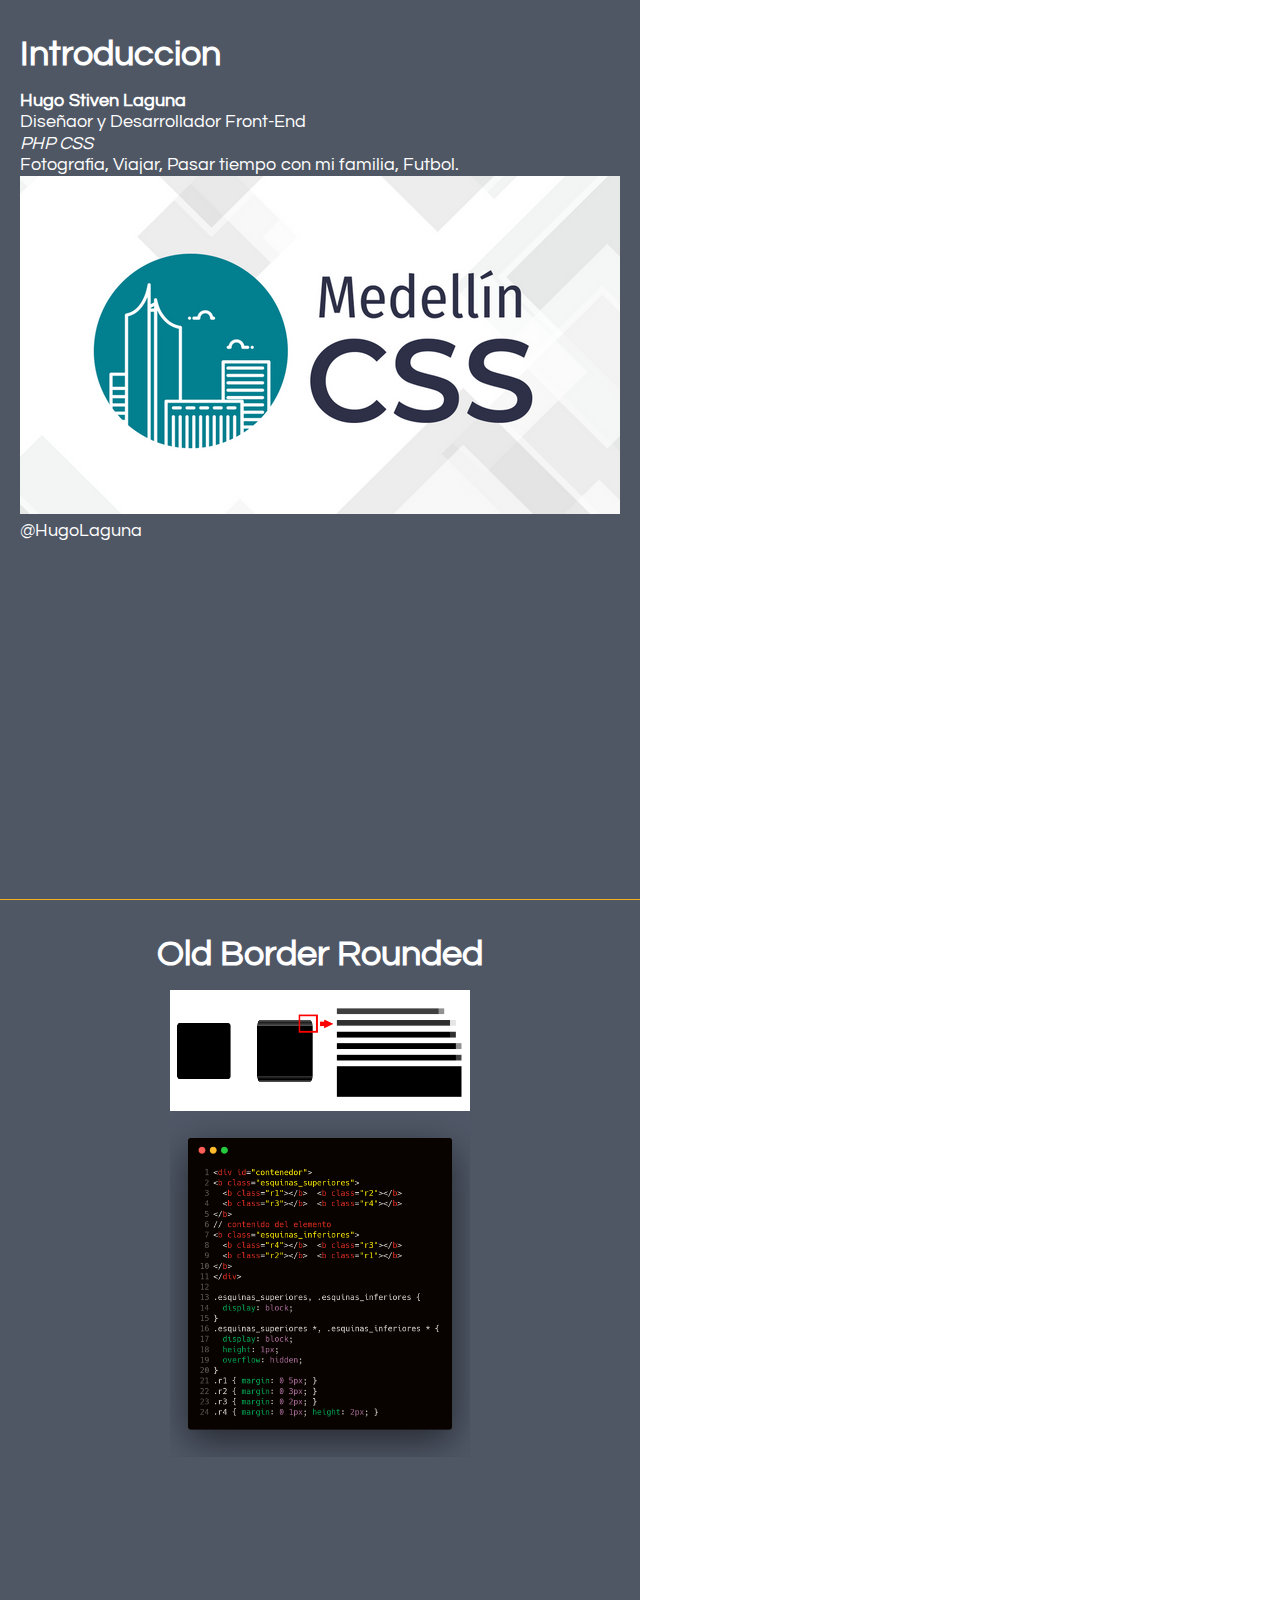
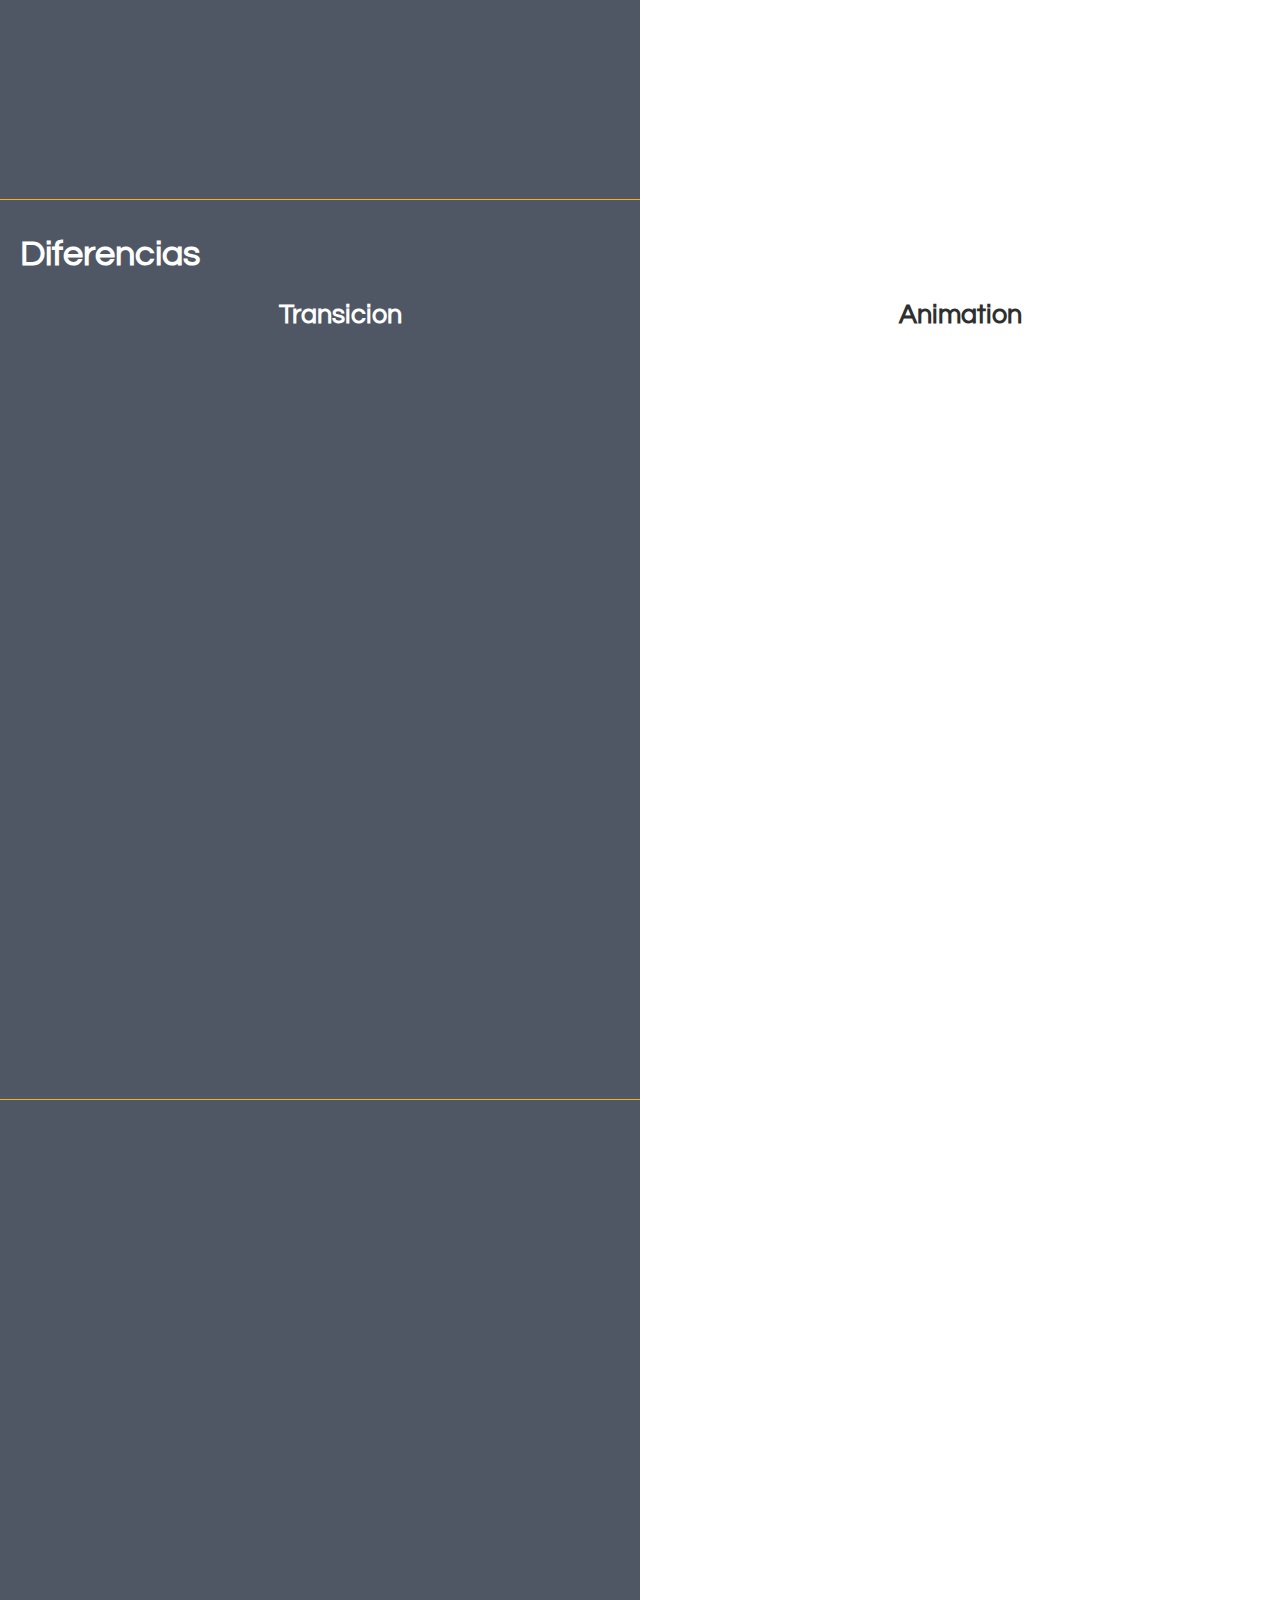
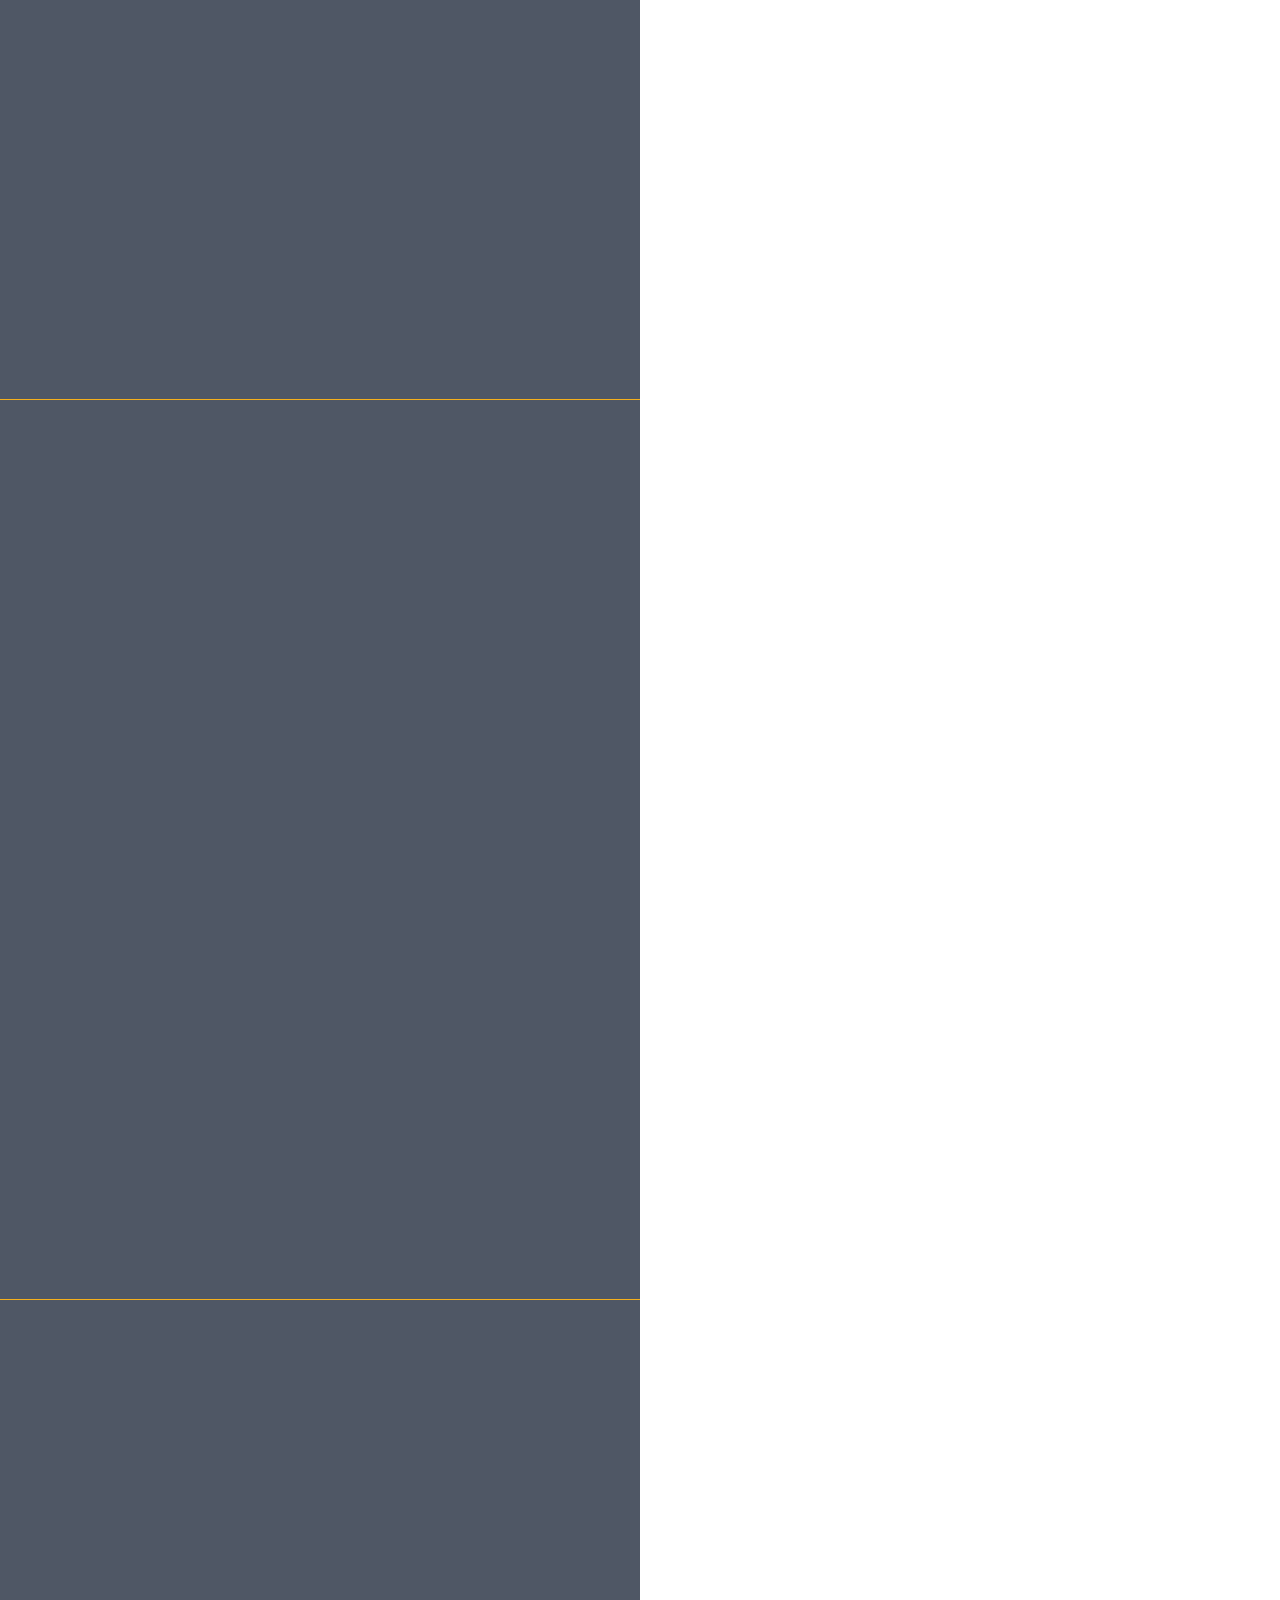
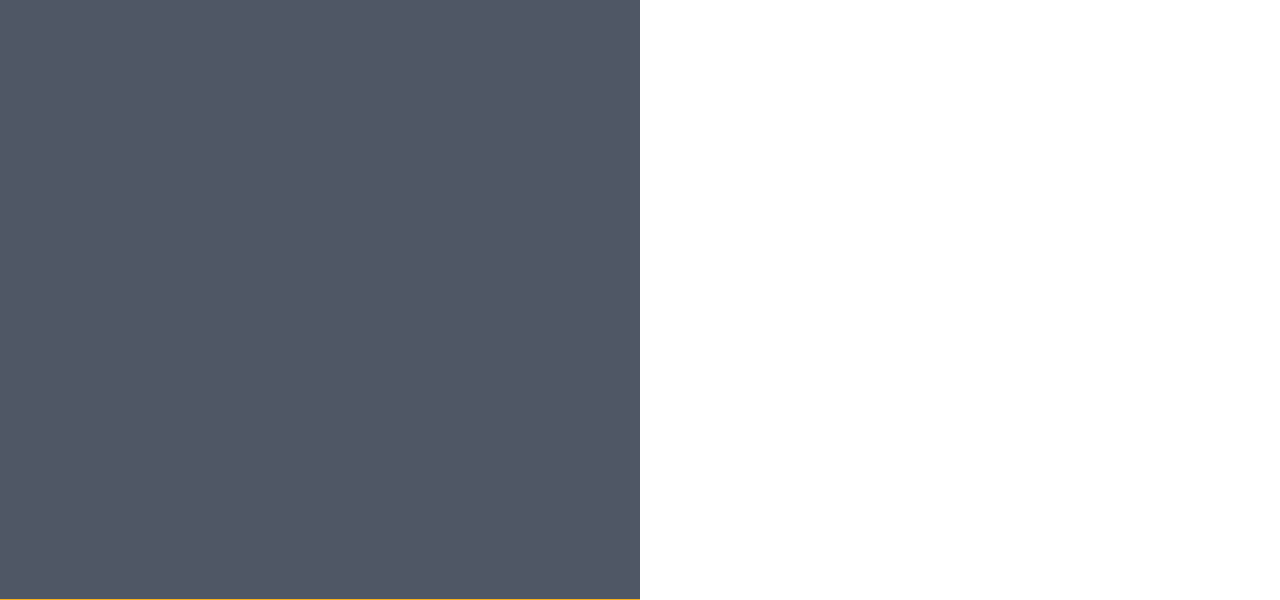
==== index.html @ cda83962 "second slide" ====
<!DOCTYPE html>
<html>

<head>
    <meta charset="utf-8" />
    <meta http-equiv="X-UA-Compatible" content="IE=edge">
    <title>Transiciones y Animaciones </title>
    <meta name="viewport" content="width=device-width, initial-scale=1">
    <link rel="stylesheet" type="text/css" media="screen" href="styles.css" />
    <link href="https://fonts.googleapis.com/css?family=Questrial" rel="stylesheet">
    <script src="basic.js"></script>
    <script src="Tocca.min.js"></script>
    <script src="hust.js"></script>

</head>

<body >
    <div class="page">
        <div class="teoria">
            <div class="sliders intro" name="sliders">
                <h1> Introduccion </h1>
                <p class="  "> 
                    <b>Hugo Stiven Laguna</b>
                    <br>
                    Diseñaor y Desarrollador Front-End
                    <br>
                    <i> PHP </i> <i> CSS </i>
                    <br>
                    Fotografia, Viajar, Pasar tiempo con mi familia, Futbol.
                </p>
                <img src="images/medellincss.png" class="icon-card">
                <span> @HugoLaguna </span>
            </div>
            <div class="sliders historyCSS" name="sliders">
                <h1> Old Border Rounded </h1>
                <img src="images/border-redondos.png">
                <img src="images/border-old.png">
            </div>
            <div class="sliders AniAndTrans" name="sliders">
                    <h1> Diferencias </h1>
                    <div class="column-2">
                        <h2> Transicion </h2>
                        <div class="step1 steps"> 
                            <h3> Tipo </h3>
                            <p class="fateIn"> Comportamiento </p>
                            <p class="fateIn"> Automatico </p>
                        </div>
                        <div class="step2 steps"> 
                            <h3> Cuando actua </h3>
                            <p class="fateIn"> Recalculo de Estilos </p>
                        </div>
                        <div class="step3 steps"> 
                            <p class="fateIn"> Comportamiento </p>
                            <p class="fateIn"> Automatico </p>
                        </div>
                    </div>
                    <div class="column-2">
                        <h2> Animation </h2>
                        <div class="step1 steps"> 
                            <h3> Tipo </h3>
                            <p class="fateIn"> Secuencia / Acción </p>
                            <p class="fateIn"> Ejecución </p>
                        </div>
                        <div class="step2 steps"> 
                            <h3> Cuando actua </h3> 
                            <p class="fateIn"> Propiedad 'animation' es definida </p>
                        </div>
                        <div class="step3 steps"> 
                            <p class="fateIn"> Comportamiento </p>
                            <p class="fateIn"> Automatico </p>
                        </div>
                    </div>
            </div>
            <div class="sliders" name="sliders">
                
            </div>
            <div class="sliders" name="sliders">
                
            </div>
            <div class="sliders" name="sliders">
                
            </div>
                
        </div><div class="ejercicio">
            <div id="examples" pt-state="0" class="marco">
                    <div class="header-box">.</div>
                    <div class="sider-box">.</div>
                    <div class="content-box">.</div>
                    <div class="content-foot-box">.</div>
                    <div class="footer-box">.</div>
            </div>
        </div>
    </div>
</body>
</html>
---- styles.css ----
body .page .ejercicio, body .page .teoria {
  width: 50%;
  display: inline-block;
  vertical-align: top;
}

body {
  overflow: hidden;
  font-family: "Questrial", sans-serif;
  font-size: 18px;
  line-height: 1.2em;
}
body, body * {
  margin: 0;
  padding: 0;
  box-sizing: border-box;
}
body h1 {
  margin: 15px auto;
  line-height: 1.1em;
}
body .steps {
  opacity: 0;
  transition: opacity 0.2s ease;
}
body[step-state="1"] .step1 {
  opacity: 1;
}
body[step-state="1"] .step1 .fateIn {
  animation: fateInOrange 0.5s ease 1;
}
body[step-state="2"] .step1 {
  opacity: 1;
}
body[step-state="2"] .step1 .fateIn {
  animation: fateInOrange 0.5s ease 1;
}
body[step-state="2"] .step2 {
  opacity: 1;
}
body[step-state="2"] .step2 .fateIn {
  animation: fateInOrange 0.5s ease 1;
}
body[step-state="3"] .step1 {
  opacity: 1;
}
body[step-state="3"] .step1 .fateIn {
  animation: fateInOrange 0.5s ease 1;
}
body[step-state="3"] .step2 {
  opacity: 1;
}
body[step-state="3"] .step2 .fateIn {
  animation: fateInOrange 0.5s ease 1;
}
body[step-state="3"] .step3 {
  opacity: 1;
}
body[step-state="3"] .step3 .fateIn {
  animation: fateInOrange 0.5s ease 1;
}
body .page {
  position: relative;
}
body .page .teoria {
  background-color: #4f5765;
  color: white;
  min-height: 100vh;
  height: 100%;
}
body .page .teoria .sliders {
  padding: 20px;
  min-height: 100vh;
  border-bottom: 1px solid #f5b01c;
}
body .page .teoria .sliders img {
  max-width: 100%;
}
body .page .teoria .sliders.historyCSS {
  text-align: center;
}
body .page .teoria .sliders.historyCSS img {
  display: block;
  width: 100%;
  height: auto;
  max-width: 300px;
  margin: 0 auto;
  transition: transform 0.5s ease;
}
body .page .teoria .sliders.historyCSS.active img:first-of-type {
  transform: translateX(50vw) translateY(110px);
}
body .page .teoria .sliders.historyCSS.active img:last-of-type {
  transform: translateY(-100px);
}
body .page .teoria .sliders.AniAndTrans .column-2 {
  width: 50%;
  position: absolute;
  text-align: center;
}
body .page .teoria .sliders.AniAndTrans .column-2:last-of-type {
  right: 0;
  color: #2f2f2f;
}
body .page .teoria .sliders.AniAndTrans .column-2 h2 {
  margin: 15px auto;
}
body .page .teoria .sliders.AniAndTrans .column-2 h3 {
  opacity: 0.9;
  font-weight: bold;
}
body .page .teoria .sliders.AniAndTrans .column-2 p {
  font-size: 1.3em;
  margin: 6px auto;
  width: 80%;
  border: 1px solid #c58d1d;
  border-radius: 10px;
  padding: 5px;
}
body .page .ejercicio {
  background-color: white;
  position: relative;
}
body .page .ejercicio .marco {
  padding: 25px;
  width: 50%;
  height: 100vh;
  position: fixed;
  top: 0;
  right: 0;
  opacity: 1;
  transition: opacity 1s ease;
}
body .page .ejercicio .marco > div {
  border: 1px solid #f6f6f6;
  margin: 1%;
  display: inline-block;
  padding: 10px;
  text-align: center;
  background-color: #5e5e5e;
  border-radius: 10px;
  box-shadow: 0 0 5px #2f2f2f;
  transition: transform 0.2s ease;
}
body .page .ejercicio .marco > div:hover {
  transform: scale(1.1);
}
body .page .ejercicio .marco > div.header-box, body .page .ejercicio .marco > div.content-foot-box {
  width: 97%;
  height: 90px;
  background-color: #028090;
}
body .page .ejercicio .marco > div.footer-box {
  width: 97%;
  height: 50px;
  background-color: #7e7e7e;
}
body .page .ejercicio .marco > div.sider-box {
  width: 27%;
  height: 260px;
  background-color: #EE4061;
}
body .page .ejercicio .marco > div.content-box {
  width: 67%;
  height: 260px;
  background-color: #01A896;
}
body .page .ejercicio [pt-state="0"], body .page .ejercicio [pt-state="1"], body .page .ejercicio [pt-state="2"] {
  opacity: 0;
}
body .page .ejercicio .marco[pt-state="0"]:before {
  content: "0";
  position: absolute;
  top: 0;
  right: 0;
  width: 100px;
}
body .page .ejercicio .marco[pt-state="1"]:before {
  content: "1";
  position: absolute;
  top: 0;
  right: 0;
  width: 100px;
}
body .page .ejercicio .marco[pt-state="2"]:before {
  content: "2";
  position: absolute;
  top: 0;
  right: 0;
  width: 100px;
}
body .page .ejercicio .marco[pt-state="3"]:before {
  content: "3";
  position: absolute;
  top: 0;
  right: 0;
  width: 100px;
}
body .page .ejercicio .marco[pt-state="4"]:before {
  content: "4";
  position: absolute;
  top: 0;
  right: 0;
  width: 100px;
}
body .page .ejercicio .marco[pt-state="5"]:before {
  content: "5";
  position: absolute;
  top: 0;
  right: 0;
  width: 100px;
}
body .page .ejercicio .marco[pt-state="6"]:before {
  content: "6";
  position: absolute;
  top: 0;
  right: 0;
  width: 100px;
}
@keyframes fateInOrange {
  from {
    background-color: #c58d1d;
  }
  to {
    background-color: transparent;
  }
}

/*# sourceMappingURL=styles.css.map */
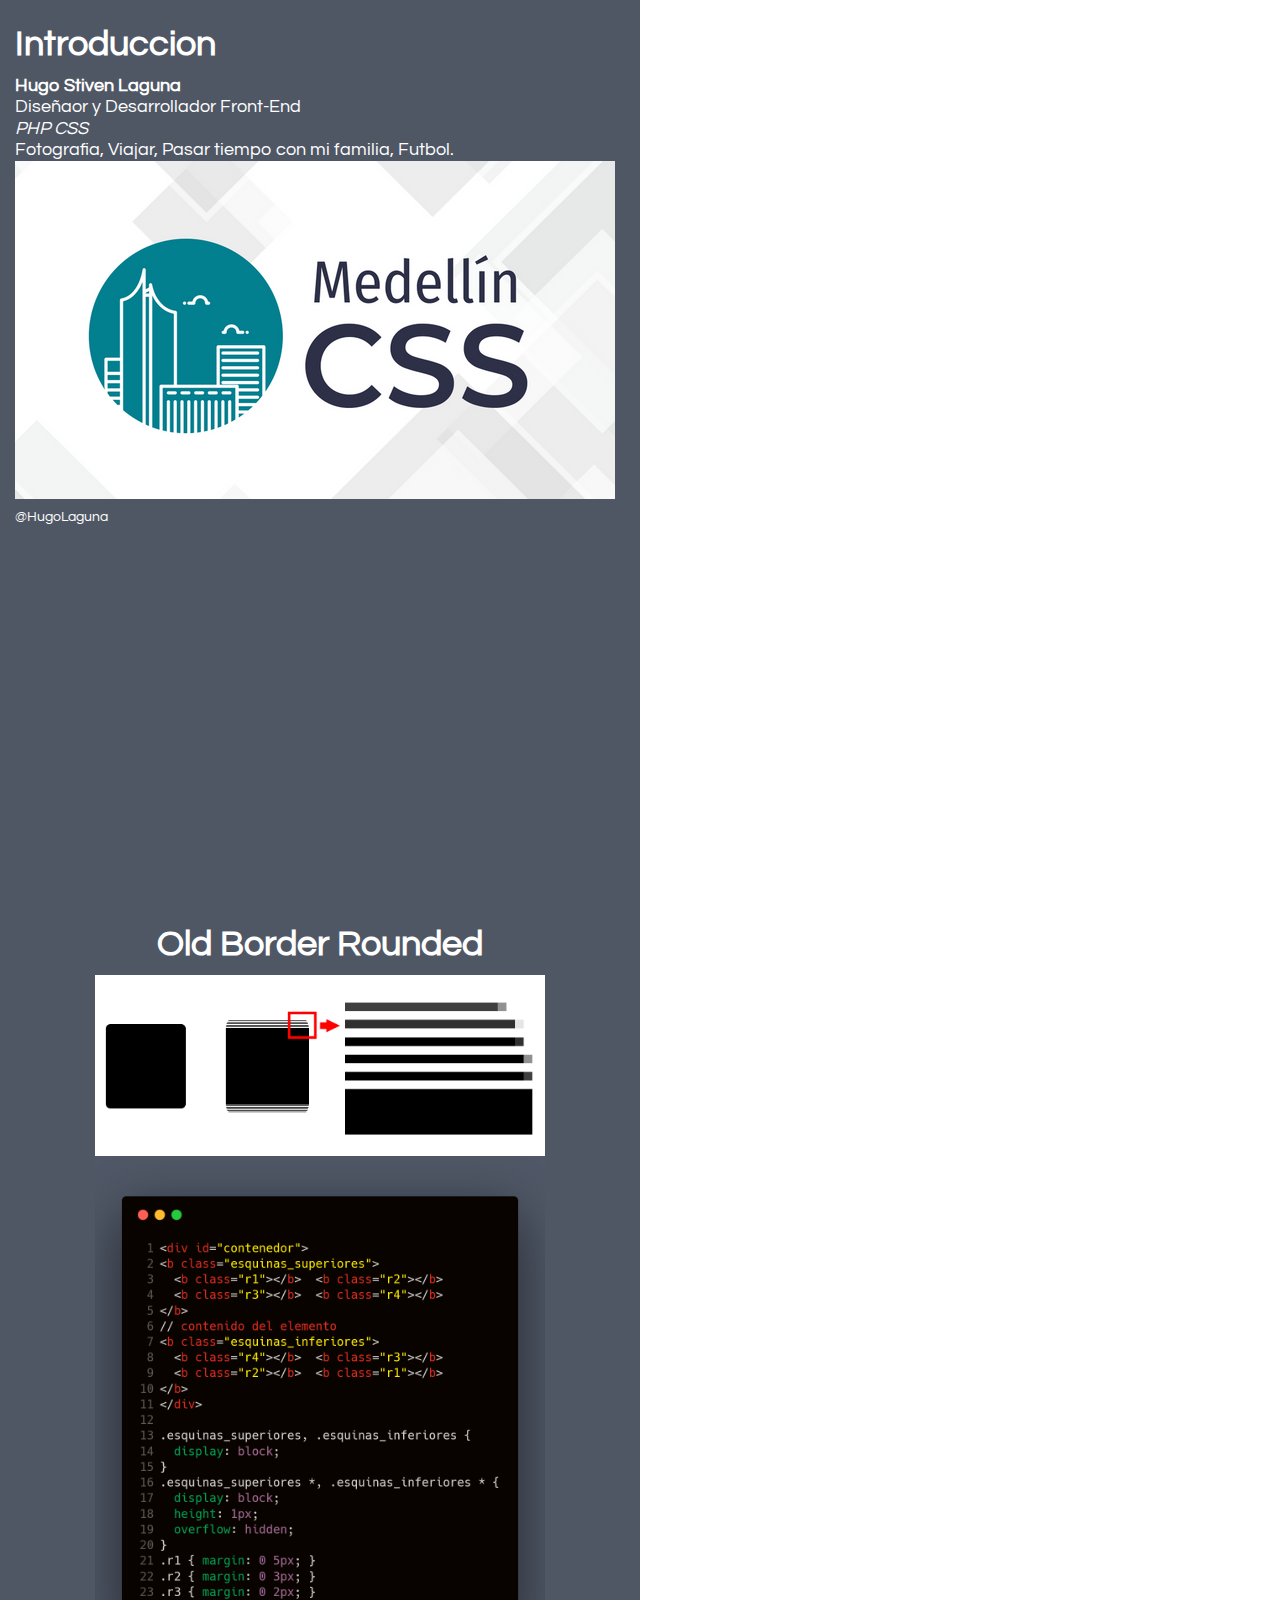
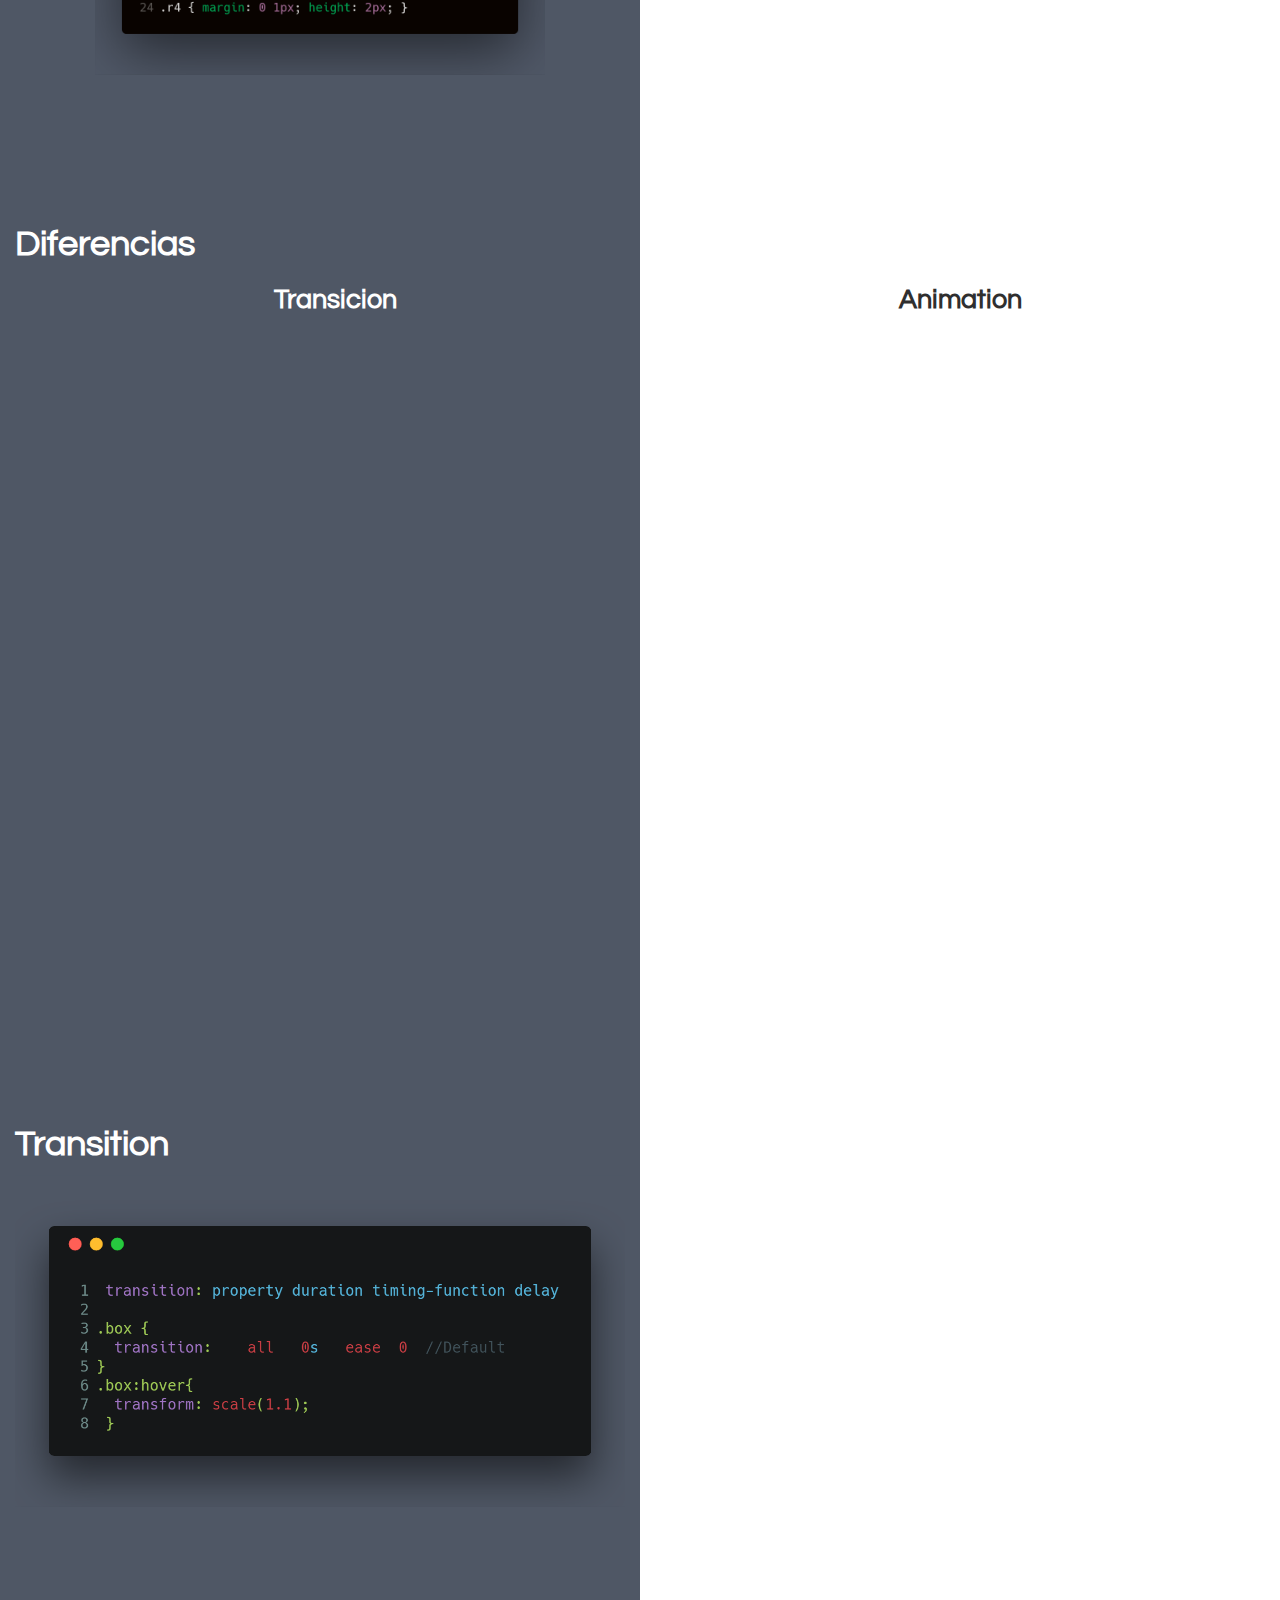
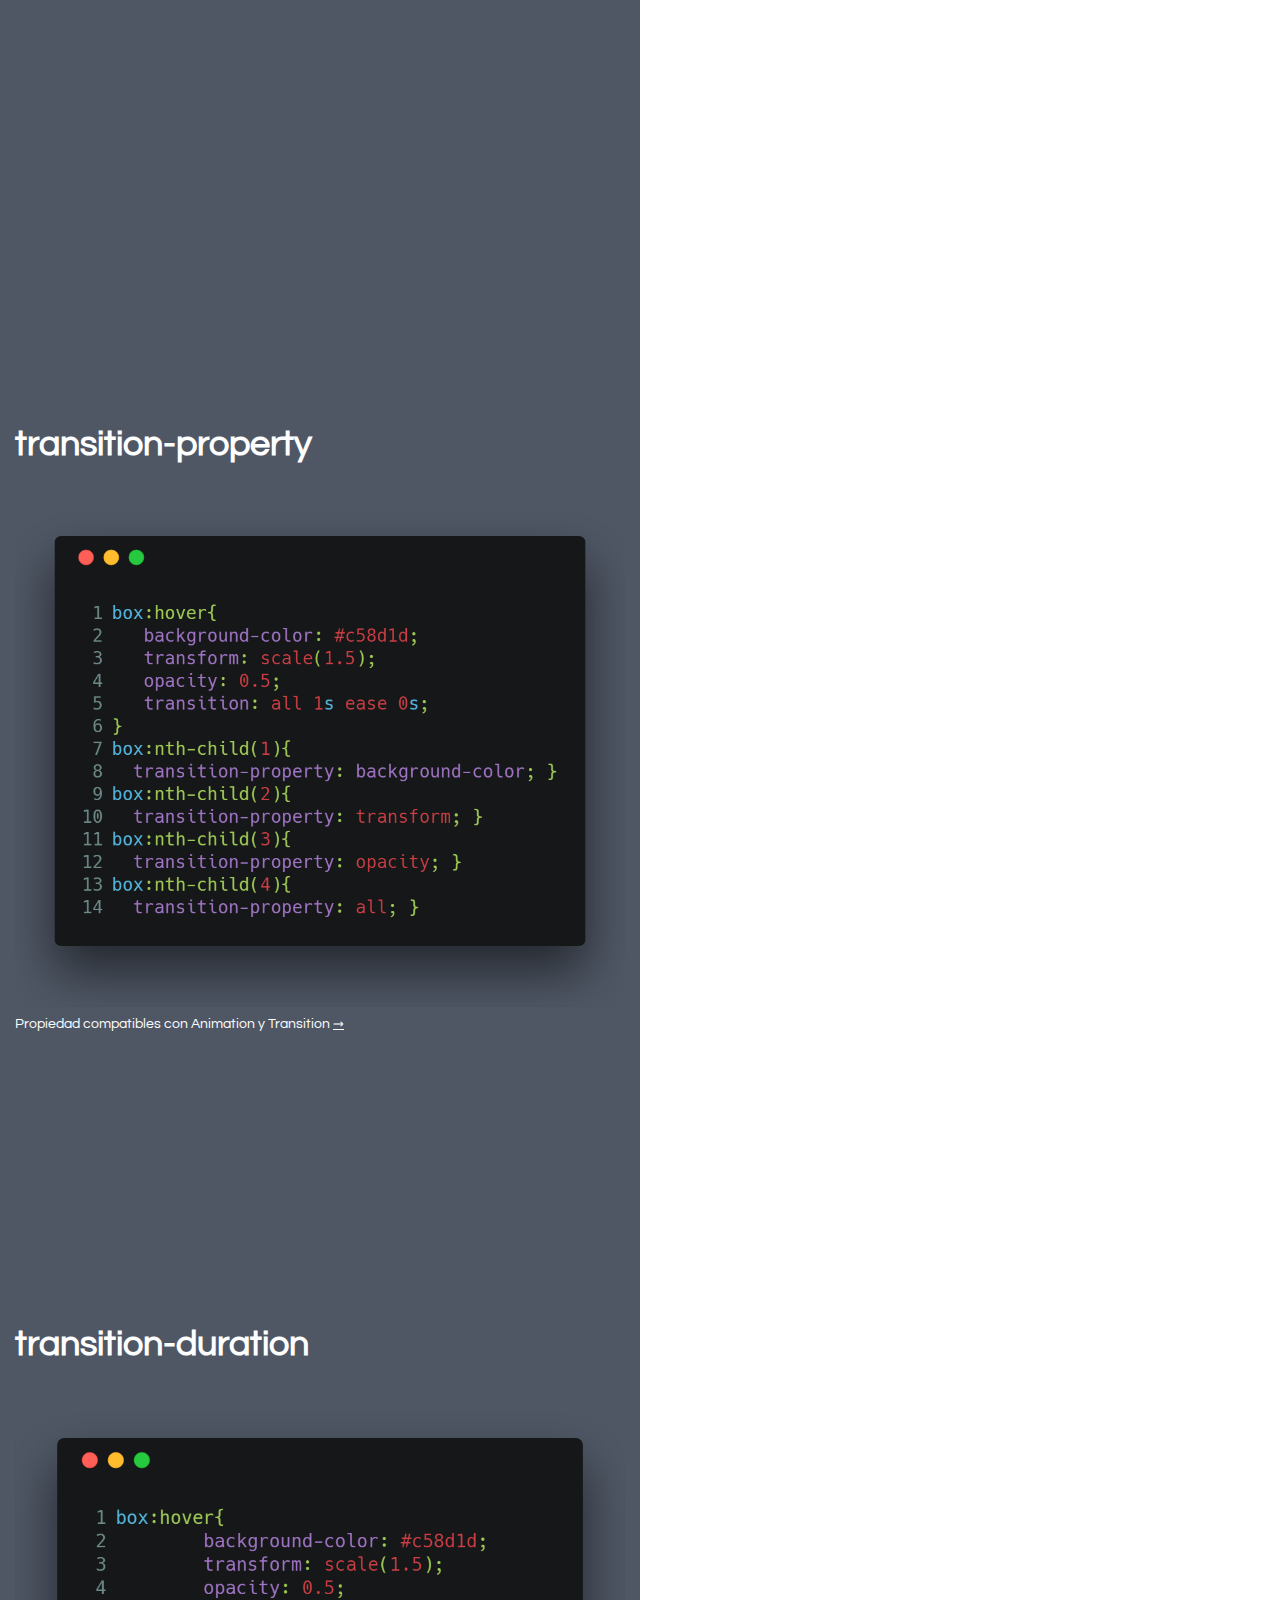
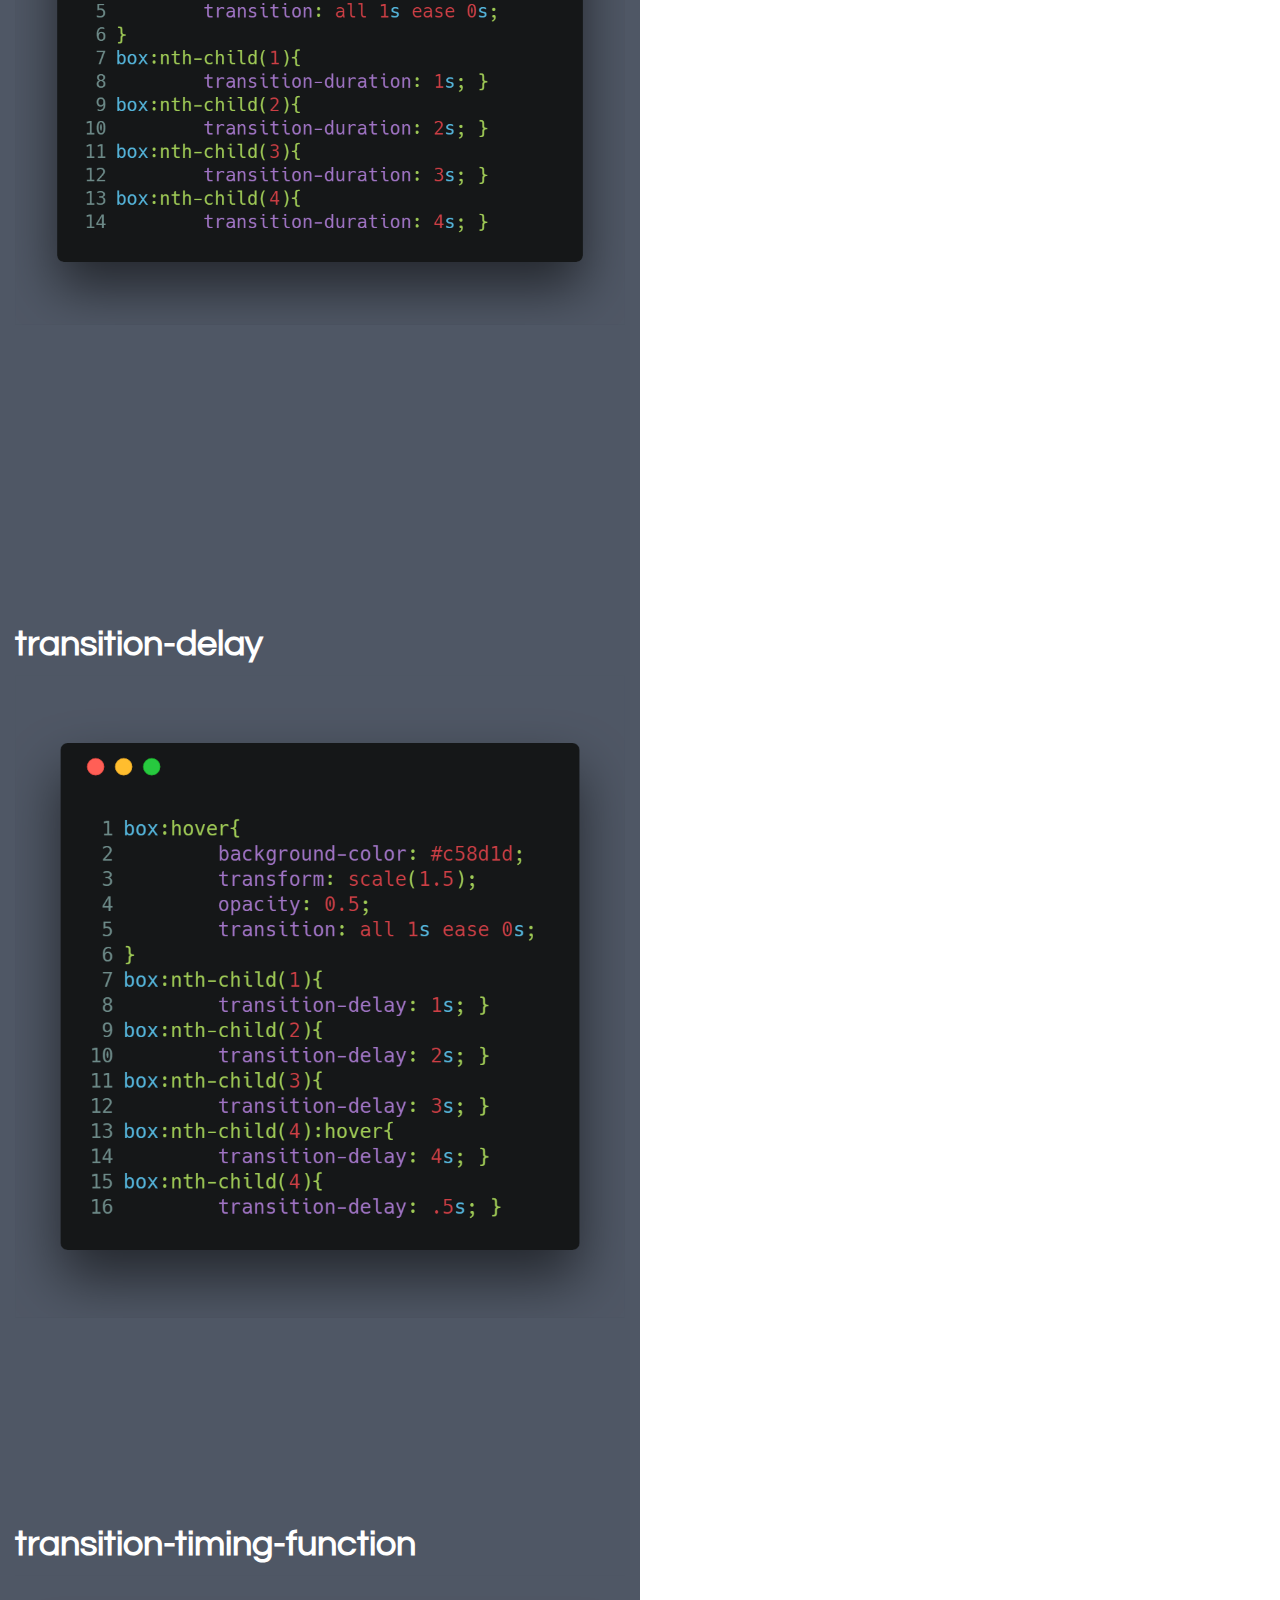
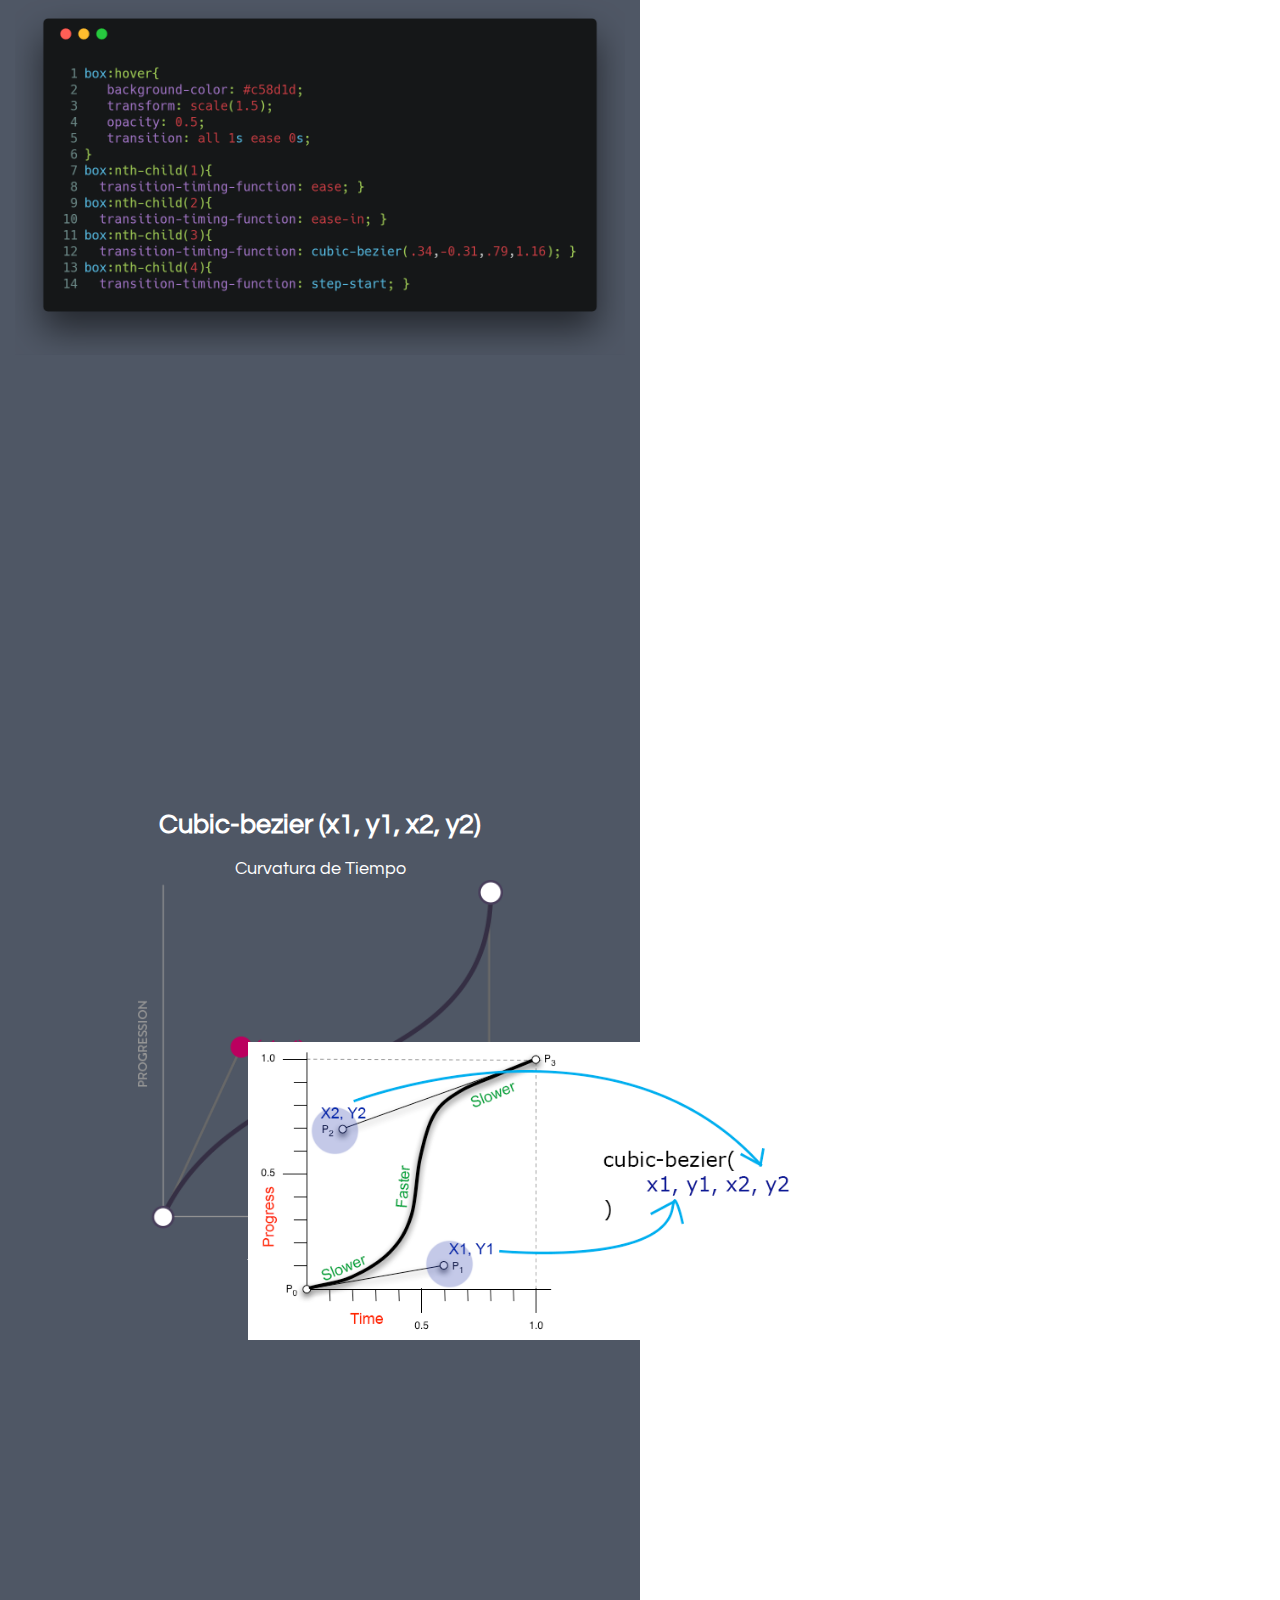
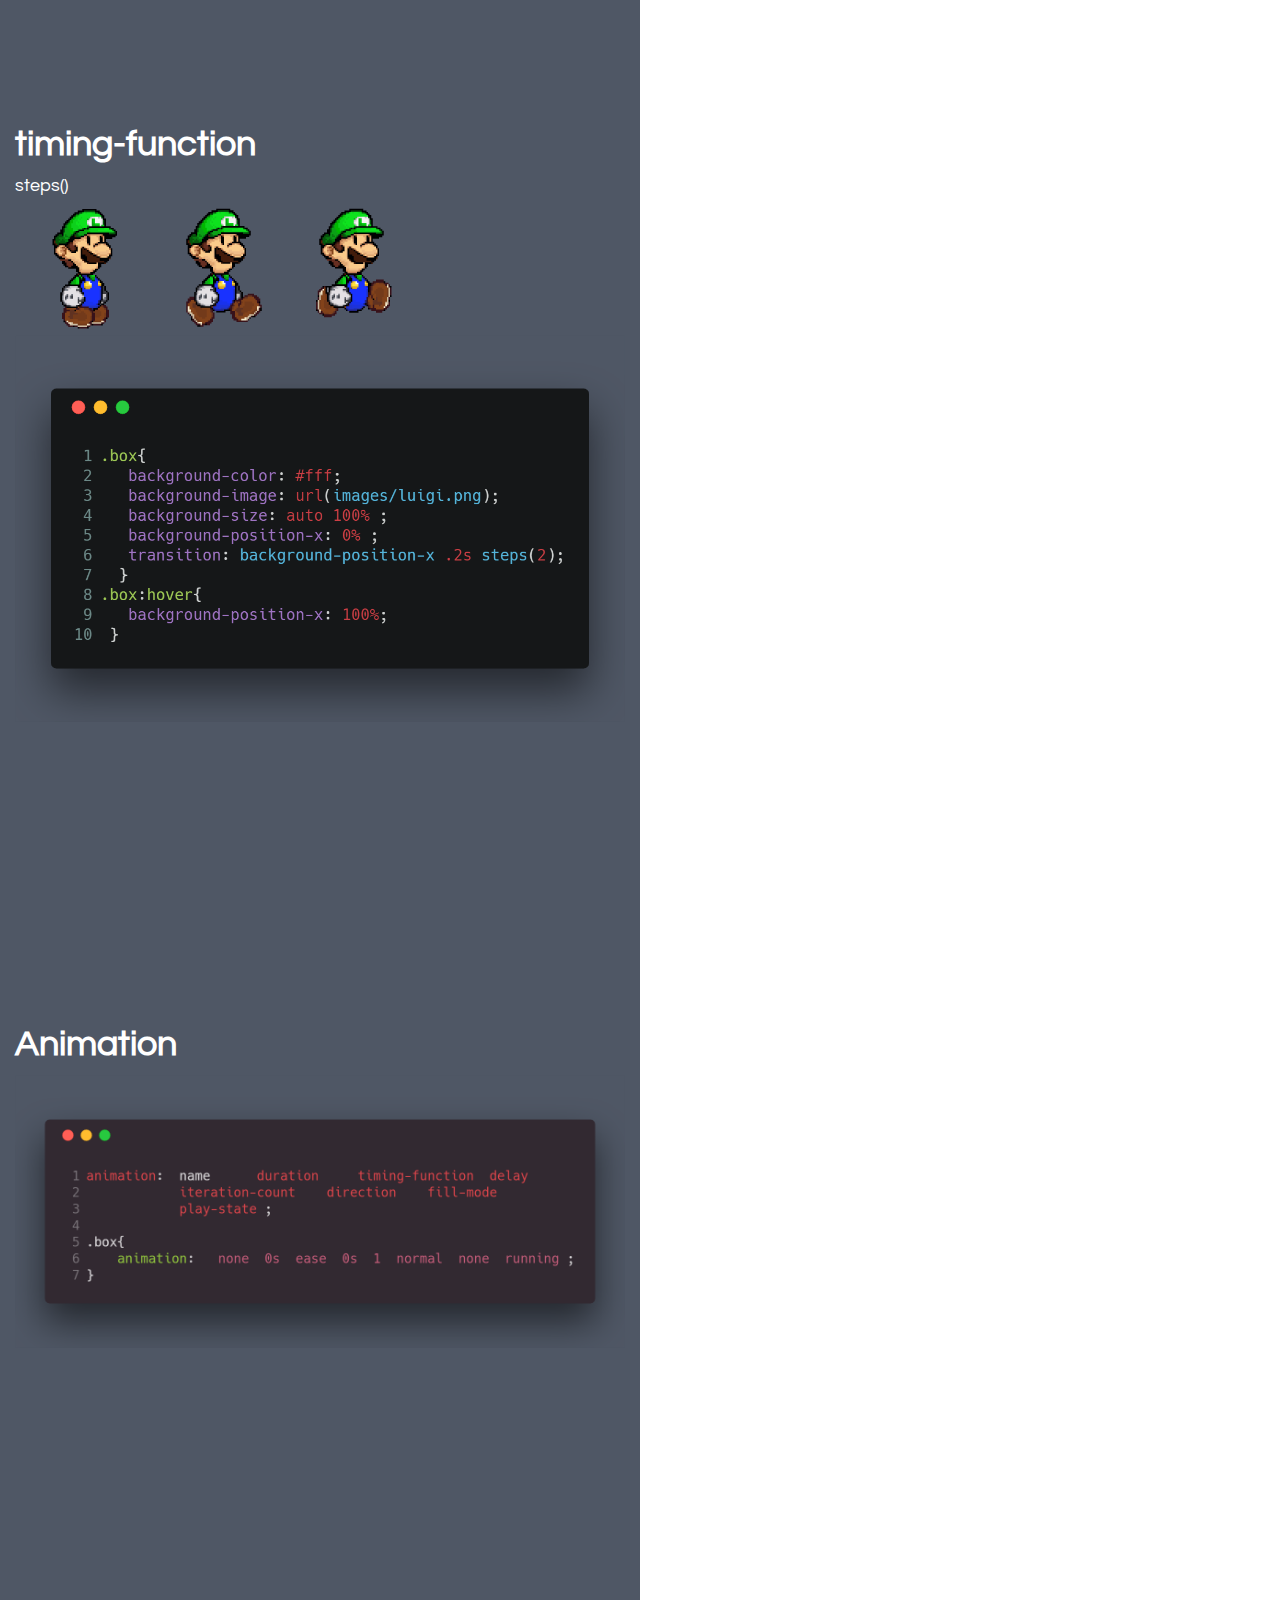
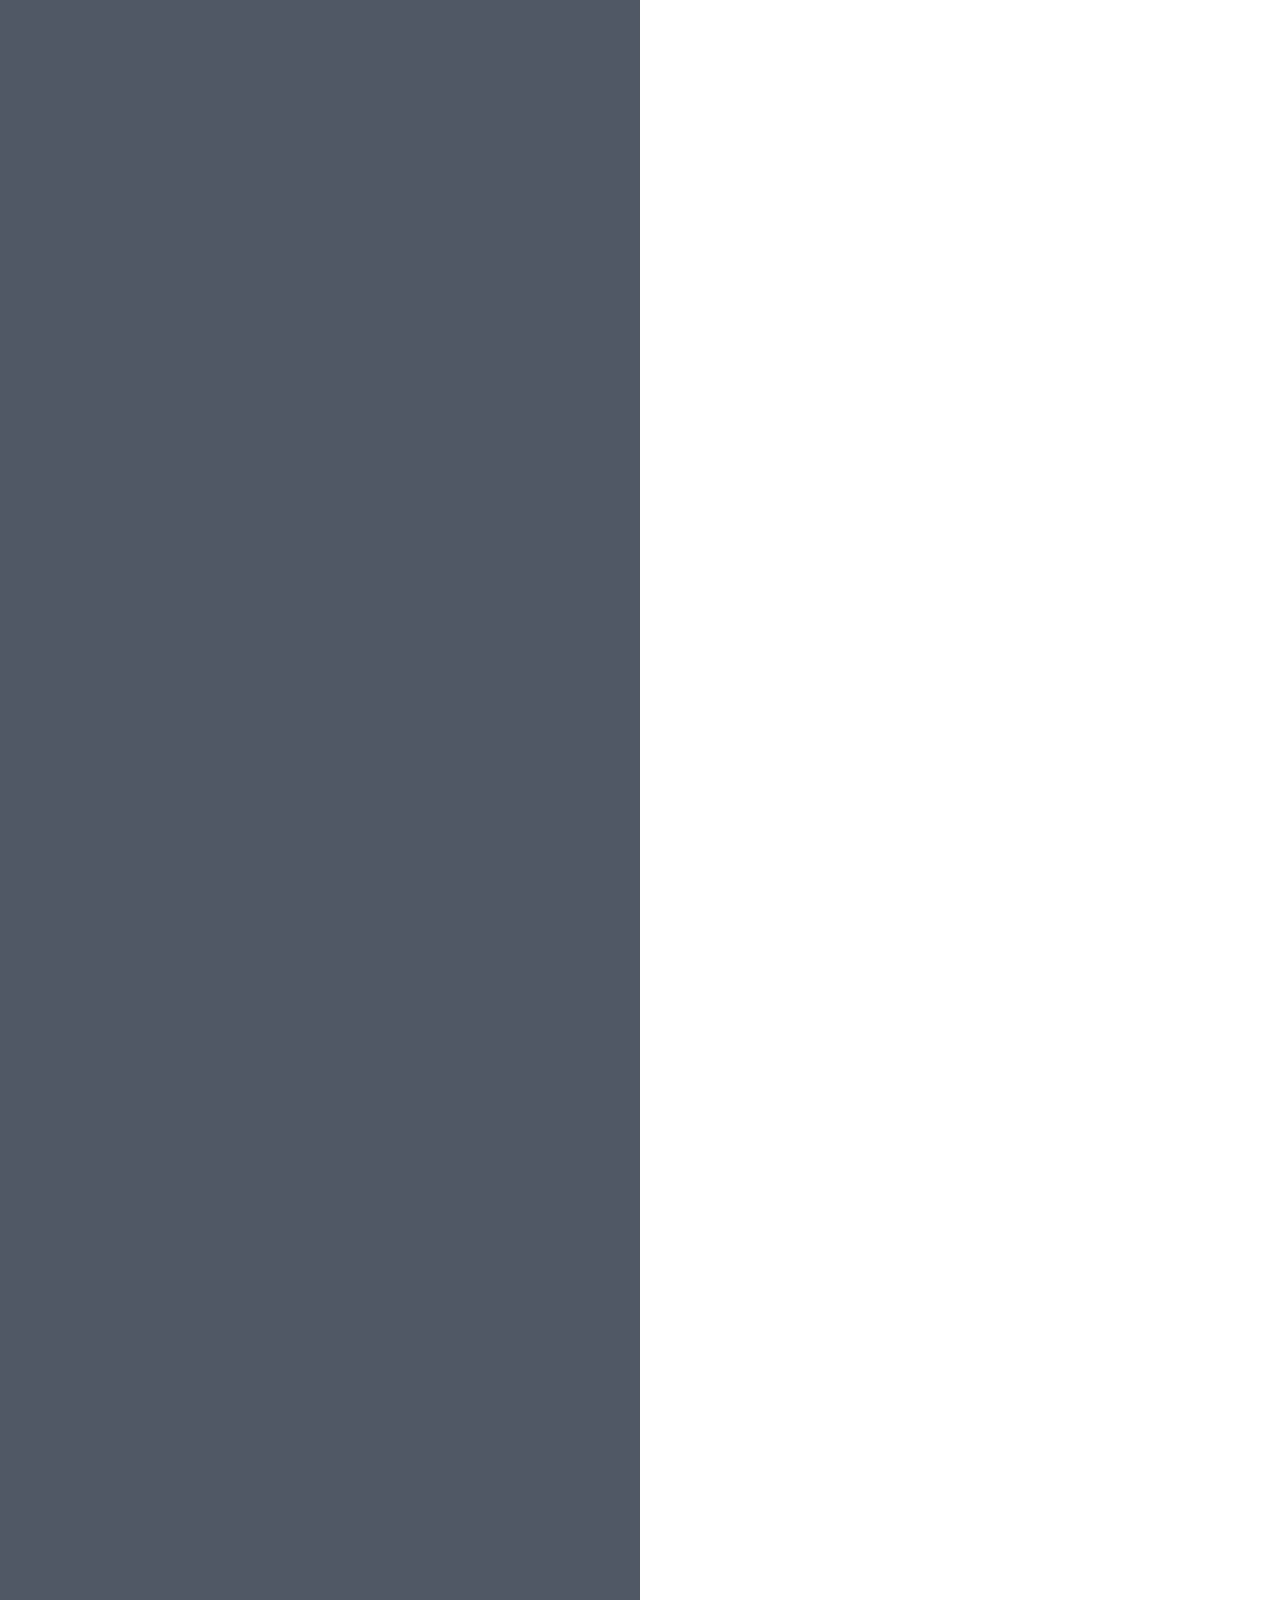
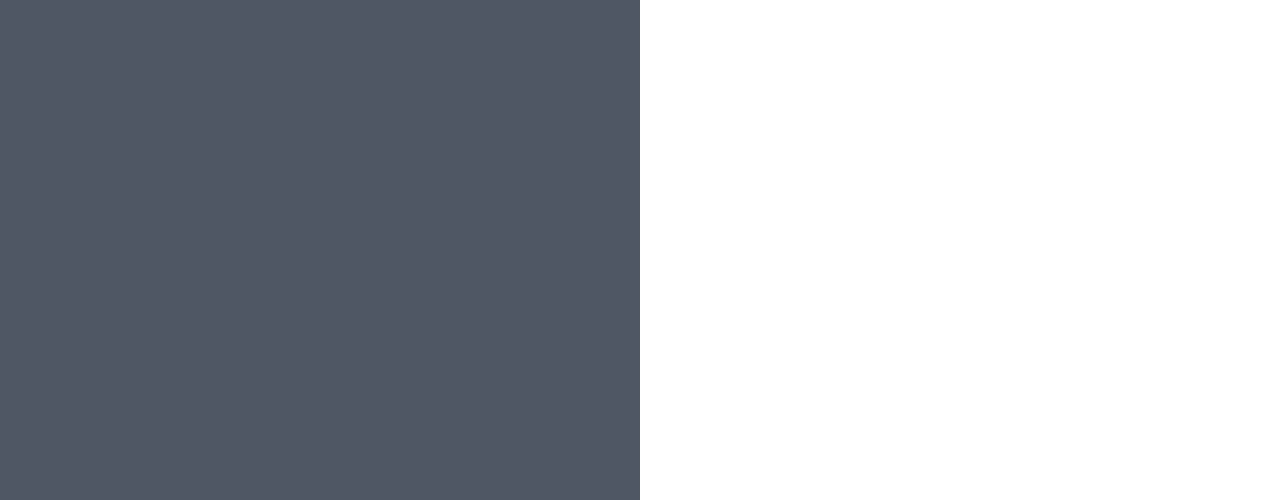
==== commit 77dad486: "teoria" ====
--- a/index.html
+++ b/index.html
@@ -14,82 +14,130 @@
 
 </head>
 
-<body >
-    <div class="page">
+<body>
+    <div class="page" id="page">
         <div class="teoria">
+
             <div class="sliders intro" name="sliders">
                 <h1> Introduccion </h1>
                 <p class="  "> 
-                    <b>Hugo Stiven Laguna</b>
-                    <br>
-                    Diseñaor y Desarrollador Front-End
-                    <br>
-                    <i> PHP </i> <i> CSS </i>
-                    <br>
-                    Fotografia, Viajar, Pasar tiempo con mi familia, Futbol.
+                <b>Hugo Stiven Laguna</b>
+                <br>
+                Diseñaor y Desarrollador Front-End
+                <br>
+                <i> PHP </i> <i> CSS </i>
+                <br>
+                Fotografia, Viajar, Pasar tiempo con mi familia, Futbol.
                 </p>
                 <img src="images/medellincss.png" class="icon-card">
                 <span> @HugoLaguna </span>
             </div>
+
             <div class="sliders historyCSS" name="sliders">
                 <h1> Old Border Rounded </h1>
                 <img src="images/border-redondos.png">
                 <img src="images/border-old.png">
             </div>
+
             <div class="sliders AniAndTrans" name="sliders">
-                    <h1> Diferencias </h1>
-                    <div class="column-2">
-                        <h2> Transicion </h2>
-                        <div class="step1 steps"> 
-                            <h3> Tipo </h3>
-                            <p class="fateIn"> Comportamiento </p>
-                            <p class="fateIn"> Automatico </p>
-                        </div>
-                        <div class="step2 steps"> 
-                            <h3> Cuando actua </h3>
-                            <p class="fateIn"> Recalculo de Estilos </p>
-                        </div>
-                        <div class="step3 steps"> 
-                            <p class="fateIn"> Comportamiento </p>
-                            <p class="fateIn"> Automatico </p>
-                        </div>
+                <h1> Diferencias </h1>
+                <div class="column-2">
+                    <h2> Transicion </h2>
+                    <div class="step1 steps"> 
+                        <h3> Tipo </h3>
+                        <p class="fateIn"> Comportamiento </p>
+                        <p class="fateIn"> Automatico </p>
                     </div>
-                    <div class="column-2">
-                        <h2> Animation </h2>
-                        <div class="step1 steps"> 
-                            <h3> Tipo </h3>
-                            <p class="fateIn"> Secuencia / Acción </p>
-                            <p class="fateIn"> Ejecución </p>
-                        </div>
-                        <div class="step2 steps"> 
-                            <h3> Cuando actua </h3> 
-                            <p class="fateIn"> Propiedad 'animation' es definida </p>
-                        </div>
-                        <div class="step3 steps"> 
-                            <p class="fateIn"> Comportamiento </p>
-                            <p class="fateIn"> Automatico </p>
-                        </div>
+                    <div class="step2 steps"> 
+                        <h3> Cuando actua ? </h3>
+                        <p class="fateIn"> Recalculo de Estilos </p>
                     </div>
+                    <div class="step3 steps"> 
+                        <h3> Que Obtenemos ? </h3>
+                        <p class="fateIn"> Autonomia </p>
+                    </div>
+                </div>
+                <div class="column-2">
+                    <h2> Animation </h2>
+                    <div class="step1 steps"> 
+                        <h3> Tipo </h3>
+                        <p class="fateIn"> Secuencia / Acción </p>
+                        <p class="fateIn"> Ejecución </p>
+                    </div>
+                    <div class="step2 steps"> 
+                        <h3> Cuando actua </h3> 
+                        <p class="fateIn"> Propiedad 'animation' es definida </p>
+                    </div>
+                    <div class="step3 steps"> 
+                        <h3> Que Obtenemos ?</h3>
+                        <p class="fateIn"> Complejida </p>
+                    </div>
+                </div>
+            </div>
+            <div class="sliders transition" name="sliders">
+                <h1> Transition </h1>
+                <div>
+                    <img src="images/transition.png">
+                    <img src="images/transition-one.png" class="step1 steps">
+                </div>
+            </div>
+            <div class="sliders trans-property" name="sliders">
+                <h1>  transition-property </h1>
+                <img src="images/trans-property.png">
+                <span> Propiedad compatibles con Animation y Transition <a href="">→ </a>
+                </span>
             </div>
             <div class="sliders" name="sliders">
-                
+                <h1>  transition-duration </h1>
+                <img src="images/trans-duration.png">
             </div>
             <div class="sliders" name="sliders">
-                
+                <h1>  transition-delay </h1>
+                <img src="images/trans-delay.png">
             </div>
             <div class="sliders" name="sliders">
-                
+                <h1>  transition-timing-function </h1>
+                <img src="images/trans-timing.png">
+            </div>
+            <div class="sliders cubic-bez" name="sliders">
+                <h2>  Cubic-bezier (x1, y1, x2, y2) </h2>
+                <br>
+                <p> Curvatura de Tiempo </p>
+                <img class="mini-photo" src="images/cubic-2.png">
+                <br>
+                <img class="toRight" src="images/cubic.png">
+                <span> <a href="http://cubic-bezier.com" target="_blank"> http://cubic-bezier.com </a> </span> 
+            </div>
+            <div class="sliders" name="sliders">
+                <h1>  timing-function </h1>
+                <p> steps() </p>
+                <img src="images/luigi.png">
+                <img src="images/trans-timing-steps.png">
+            </div>
+            <div class="sliders" name="sliders">
+                <h1> Animation  </h1>
+                <img src="images/animation.png">
+                <img src="images/animation-one.png" class="step1 steps">
+            </div>
+            <div class="sliders" name="sliders">
+    
+            </div>
+            <div class="sliders" name="sliders">
+    
             </div>
                 
         </div><div class="ejercicio">
             <div id="examples" pt-state="0" class="marco">
-                    <div class="header-box">.</div>
-                    <div class="sider-box">.</div>
-                    <div class="content-box">.</div>
-                    <div class="content-foot-box">.</div>
-                    <div class="footer-box">.</div>
+                    <div class="header-box"></div>
+                    <div class="sider-box"></div>
+                    <div class="content-box"></div>
+                    <div class="content-foot-box"></div>
+                    
             </div>
         </div>
     </div>
+    <script>
+    _.goToElement(_.ByID('page'));
+    </script>
 </body>
 </html>--- a/styles.css
+++ b/styles.css
@@ -15,49 +15,215 @@
   padding: 0;
   box-sizing: border-box;
 }
+body a {
+  color: #fff;
+}
 body h1 {
-  margin: 15px auto;
+  margin: 10px auto;
   line-height: 1.1em;
 }
 body .steps {
   opacity: 0;
   transition: opacity 0.2s ease;
 }
+body .mini-photo {
+  width: 60%;
+  margin: 0 auto;
+}
 body[step-state="1"] .step1 {
   opacity: 1;
 }
 body[step-state="1"] .step1 .fateIn {
-  animation: fateInOrange 0.5s ease 1;
+  animation: fateInOrange 0.5s ease 1 forwards;
 }
 body[step-state="2"] .step1 {
   opacity: 1;
 }
 body[step-state="2"] .step1 .fateIn {
-  animation: fateInOrange 0.5s ease 1;
+  animation: fateInOrange 0.5s ease 1 forwards;
 }
 body[step-state="2"] .step2 {
   opacity: 1;
 }
 body[step-state="2"] .step2 .fateIn {
-  animation: fateInOrange 0.5s ease 1;
+  animation: fateInOrange 0.5s ease 1 forwards;
 }
 body[step-state="3"] .step1 {
   opacity: 1;
 }
 body[step-state="3"] .step1 .fateIn {
-  animation: fateInOrange 0.5s ease 1;
+  animation: fateInOrange 0.5s ease 1 forwards;
 }
 body[step-state="3"] .step2 {
   opacity: 1;
 }
 body[step-state="3"] .step2 .fateIn {
-  animation: fateInOrange 0.5s ease 1;
+  animation: fateInOrange 0.5s ease 1 forwards;
 }
 body[step-state="3"] .step3 {
   opacity: 1;
 }
 body[step-state="3"] .step3 .fateIn {
-  animation: fateInOrange 0.5s ease 1;
+  animation: fateInOrange 0.5s ease 1 forwards;
+}
+body[slide-state="3"] .page .ejercicio .marco > div {
+  transition: none;
+}
+body[slide-state="3"] .page .ejercicio .marco > div:hover {
+  transform: scale(1.1);
+}
+body[slide-state="3"][step-state="1"] .page .ejercicio .marco > div {
+  transition: transform 0.2s ease;
+}
+body[slide-state="4"] .page .ejercicio .marco > div {
+  transition: all 1s ease 0s;
+  position: relative;
+}
+body[slide-state="4"] .page .ejercicio .marco > div:hover {
+  background-color: #c58d1d;
+  transform: scale(1.5);
+  opacity: 0.5;
+  z-index: 1;
+}
+body[slide-state="4"] .page .ejercicio .marco .header-box {
+  transition-property: background-color;
+}
+body[slide-state="4"] .page .ejercicio .marco .header-box::before {
+  content: "background";
+}
+body[slide-state="4"] .page .ejercicio .marco .sider-box {
+  transition-property: transform;
+}
+body[slide-state="4"] .page .ejercicio .marco .sider-box::before {
+  content: "transform";
+}
+body[slide-state="4"] .page .ejercicio .marco .content-box {
+  transition-property: opacity;
+}
+body[slide-state="4"] .page .ejercicio .marco .content-box::before {
+  content: "opacity";
+}
+body[slide-state="4"] .page .ejercicio .marco .content-foot-box {
+  transition-property: all;
+}
+body[slide-state="4"] .page .ejercicio .marco .content-foot-box::before {
+  content: "all";
+}
+body[slide-state="7"] .page .ejercicio .marco > div, body[slide-state="6"] .page .ejercicio .marco > div, body[slide-state="5"] .page .ejercicio .marco > div {
+  transition: all 1s ease 0s;
+  position: relative;
+}
+body[slide-state="7"] .page .ejercicio .marco > div:hover, body[slide-state="6"] .page .ejercicio .marco > div:hover, body[slide-state="5"] .page .ejercicio .marco > div:hover {
+  background-color: #c58d1d;
+  transform: scale(1.5);
+  opacity: 0.5;
+  z-index: 1;
+}
+body[slide-state="5"] .page .ejercicio .marco .header-box {
+  transition-duration: 1s;
+}
+body[slide-state="5"] .page .ejercicio .marco .header-box::before {
+  content: "1s";
+}
+body[slide-state="5"] .page .ejercicio .marco .sider-box {
+  transition-duration: 2s;
+}
+body[slide-state="5"] .page .ejercicio .marco .sider-box::before {
+  content: "2s";
+}
+body[slide-state="5"] .page .ejercicio .marco .content-box {
+  transition-duration: 3s;
+}
+body[slide-state="5"] .page .ejercicio .marco .content-box::before {
+  content: "3s";
+}
+body[slide-state="5"] .page .ejercicio .marco .content-foot-box {
+  transition-duration: 4s;
+}
+body[slide-state="5"] .page .ejercicio .marco .content-foot-box::before {
+  content: "4s";
+}
+body[slide-state="6"] .page .ejercicio .marco .header-box {
+  transition-delay: 1s;
+}
+body[slide-state="6"] .page .ejercicio .marco .header-box::before {
+  content: "1s";
+}
+body[slide-state="6"] .page .ejercicio .marco .sider-box {
+  transition-delay: 2s;
+}
+body[slide-state="6"] .page .ejercicio .marco .sider-box::before {
+  content: "2s";
+}
+body[slide-state="6"] .page .ejercicio .marco .content-box {
+  transition-delay: 3s;
+}
+body[slide-state="6"] .page .ejercicio .marco .content-box::before {
+  content: "3s";
+}
+body[slide-state="6"] .page .ejercicio .marco .content-foot-box {
+  transition-delay: 0.5s;
+}
+body[slide-state="6"] .page .ejercicio .marco .content-foot-box::before {
+  content: "4s - .5s";
+}
+body[slide-state="6"] .page .ejercicio .marco .content-foot-box:hover {
+  transition-delay: 4s;
+}
+body[slide-state="7"] .page .ejercicio .marco .header-box {
+  transition-timing-function: linear;
+}
+body[slide-state="7"] .page .ejercicio .marco .header-box::before {
+  content: "linear";
+}
+body[slide-state="7"] .page .ejercicio .marco .sider-box {
+  transition-timing-function: ease;
+}
+body[slide-state="7"] .page .ejercicio .marco .sider-box::before {
+  content: "ease";
+}
+body[slide-state="7"] .page .ejercicio .marco .content-box {
+  transition-timing-function: cubic-bezier(0.37, -0.72, 0.74, 1.52);
+}
+body[slide-state="7"] .page .ejercicio .marco .content-box::before {
+  content: "cubic-bezier(.37,-0.72,.74,1.52)";
+}
+body[slide-state="7"] .page .ejercicio .marco .content-foot-box {
+  transition-timing-function: step-start;
+}
+body[slide-state="7"] .page .ejercicio .marco .content-foot-box::before {
+  content: "step-start";
+}
+body[slide-state="9"] .page .ejercicio .marco .content-box {
+  position: relative;
+  background-color: #fff;
+  background-image: url(images/luigi.png);
+  background-size: auto 100%;
+  background-position-x: 0%;
+  transition: background-position-x 0.1s steps(2);
+}
+body[slide-state="9"] .page .ejercicio .marco .content-box::before {
+  content: "steps()";
+  color: #000;
+  top: 0;
+}
+body[slide-state="9"] .page .ejercicio .marco .content-box:hover {
+  background-position-x: 100%;
+}
+body[slide-state="10"][step-state="1"] .page .ejercicio .marco > div {
+  animation: electro 2s linear 0.1s infinite normal both;
+}
+body[slide-state="10"][step-state="1"] .page .ejercicio .marco .header-box {
+  animation-delay: 0.5s;
+}
+body[slide-state="10"][step-state="1"] .page .ejercicio .marco .sider-box {
+  animation-duration: 3s;
+}
+body[slide-state="10"][step-state="1"] .page .ejercicio .marco .content-box {
+  animation-direction: alternate;
+}
+body[slide-state="10"][step-state="1"] .page .ejercicio .marco .content-foot-box {
+  animation-direction: reverse;
 }
 body .page {
   position: relative;
@@ -69,12 +235,14 @@
   height: 100%;
 }
 body .page .teoria .sliders {
-  padding: 20px;
+  padding: 15px;
   min-height: 100vh;
-  border-bottom: 1px solid #f5b01c;
 }
 body .page .teoria .sliders img {
   max-width: 100%;
+}
+body .page .teoria .sliders span {
+  font-size: 0.8em;
 }
 body .page .teoria .sliders.historyCSS {
   text-align: center;
@@ -83,15 +251,20 @@
   display: block;
   width: 100%;
   height: auto;
-  max-width: 300px;
   margin: 0 auto;
+  max-width: 450px;
   transition: transform 0.5s ease;
 }
+@media all and (max-width: 900px) {
+  body .page .teoria .sliders.historyCSS img {
+    max-width: 300px;
+  }
+}
 body .page .teoria .sliders.historyCSS.active img:first-of-type {
-  transform: translateX(50vw) translateY(110px);
+  transform: translateX(50vw) translateY(100px);
 }
 body .page .teoria .sliders.historyCSS.active img:last-of-type {
-  transform: translateY(-100px);
+  transform: translateY(-120px);
 }
 body .page .teoria .sliders.AniAndTrans .column-2 {
   width: 50%;
@@ -108,14 +281,29 @@
 body .page .teoria .sliders.AniAndTrans .column-2 h3 {
   opacity: 0.9;
   font-weight: bold;
+  margin: 5px auto;
 }
 body .page .teoria .sliders.AniAndTrans .column-2 p {
   font-size: 1.3em;
   margin: 6px auto;
   width: 80%;
-  border: 1px solid #c58d1d;
+  border: 1px solid #f5b01c;
   border-radius: 10px;
   padding: 5px;
+  font-weight: bold;
+  letter-spacing: 1px;
+}
+body .page .teoria .sliders.cubic-bez {
+  text-align: center;
+}
+body .page .teoria .sliders.cubic-bez .toRight {
+  position: absolute;
+  width: 45vw;
+  transform: translateY(-200px);
+  transition: transform 0.5s ease 0s;
+}
+body .page .teoria .sliders.cubic-bez.active .toRight {
+  transform: translateX(40vw) translateY(-200px);
 }
 body .page .ejercicio {
   background-color: white;
@@ -129,7 +317,9 @@
   top: 0;
   right: 0;
   opacity: 1;
-  transition: opacity 1s ease;
+  visibility: visible;
+  transition: opacity 1s ease, opacity 1s ease, visibility 1s ease;
+  padding-top: calc(50vh - 202px);
 }
 body .page .ejercicio .marco > div {
   border: 1px solid #f6f6f6;
@@ -142,12 +332,17 @@
   box-shadow: 0 0 5px #2f2f2f;
   transition: transform 0.2s ease;
 }
-body .page .ejercicio .marco > div:hover {
-  transform: scale(1.1);
+body .page .ejercicio .marco > div:before {
+  position: absolute;
+  top: 40%;
+  color: #fff;
+  height: 40px;
+  width: 100%;
+  left: 0;
 }
 body .page .ejercicio .marco > div.header-box, body .page .ejercicio .marco > div.content-foot-box {
   width: 97%;
-  height: 90px;
+  height: 70px;
   background-color: #028090;
 }
 body .page .ejercicio .marco > div.footer-box {
@@ -157,16 +352,17 @@
 }
 body .page .ejercicio .marco > div.sider-box {
   width: 27%;
-  height: 260px;
+  height: 230px;
   background-color: #EE4061;
 }
 body .page .ejercicio .marco > div.content-box {
   width: 67%;
-  height: 260px;
+  height: 230px;
   background-color: #01A896;
 }
-body .page .ejercicio [pt-state="0"], body .page .ejercicio [pt-state="1"], body .page .ejercicio [pt-state="2"] {
+body .page .ejercicio [pt-state="0"], body .page .ejercicio [pt-state="1"], body .page .ejercicio [pt-state="2"], body .page .ejercicio [pt-state="8"] {
   opacity: 0;
+  visibility: hidden;
 }
 body .page .ejercicio .marco[pt-state="0"]:before {
   content: "0";
@@ -217,12 +413,65 @@
   right: 0;
   width: 100px;
 }
+body .page .ejercicio .marco[pt-state="7"]:before {
+  content: "7";
+  position: absolute;
+  top: 0;
+  right: 0;
+  width: 100px;
+}
+body .page .ejercicio .marco[pt-state="8"]:before {
+  content: "8";
+  position: absolute;
+  top: 0;
+  right: 0;
+  width: 100px;
+}
+body .page .ejercicio .marco[pt-state="9"]:before {
+  content: "9";
+  position: absolute;
+  top: 0;
+  right: 0;
+  width: 100px;
+}
+body .page .ejercicio .marco[pt-state="10"]:before {
+  content: "10";
+  position: absolute;
+  top: 0;
+  right: 0;
+  width: 100px;
+}
+body .page .ejercicio .marco[pt-state="11"]:before {
+  content: "11";
+  position: absolute;
+  top: 0;
+  right: 0;
+  width: 100px;
+}
 @keyframes fateInOrange {
   from {
+    background-color: transparent;
+  }
+  to {
     background-color: #c58d1d;
-  }
-  to {
-    background-color: transparent;
+    color: #fff;
+  }
+}
+@keyframes electro {
+  25% {
+    background-color: #1f76b1;
+    transform: scale(1);
+    opacity: 1;
+  }
+  75% {
+    background-color: #c58d1d;
+    transform: scale(1.2);
+    opacity: 0.5;
+  }
+  100% {
+    background-color: #c51da9;
+    transform: scale(1);
+    opacity: 1;
   }
 }
 
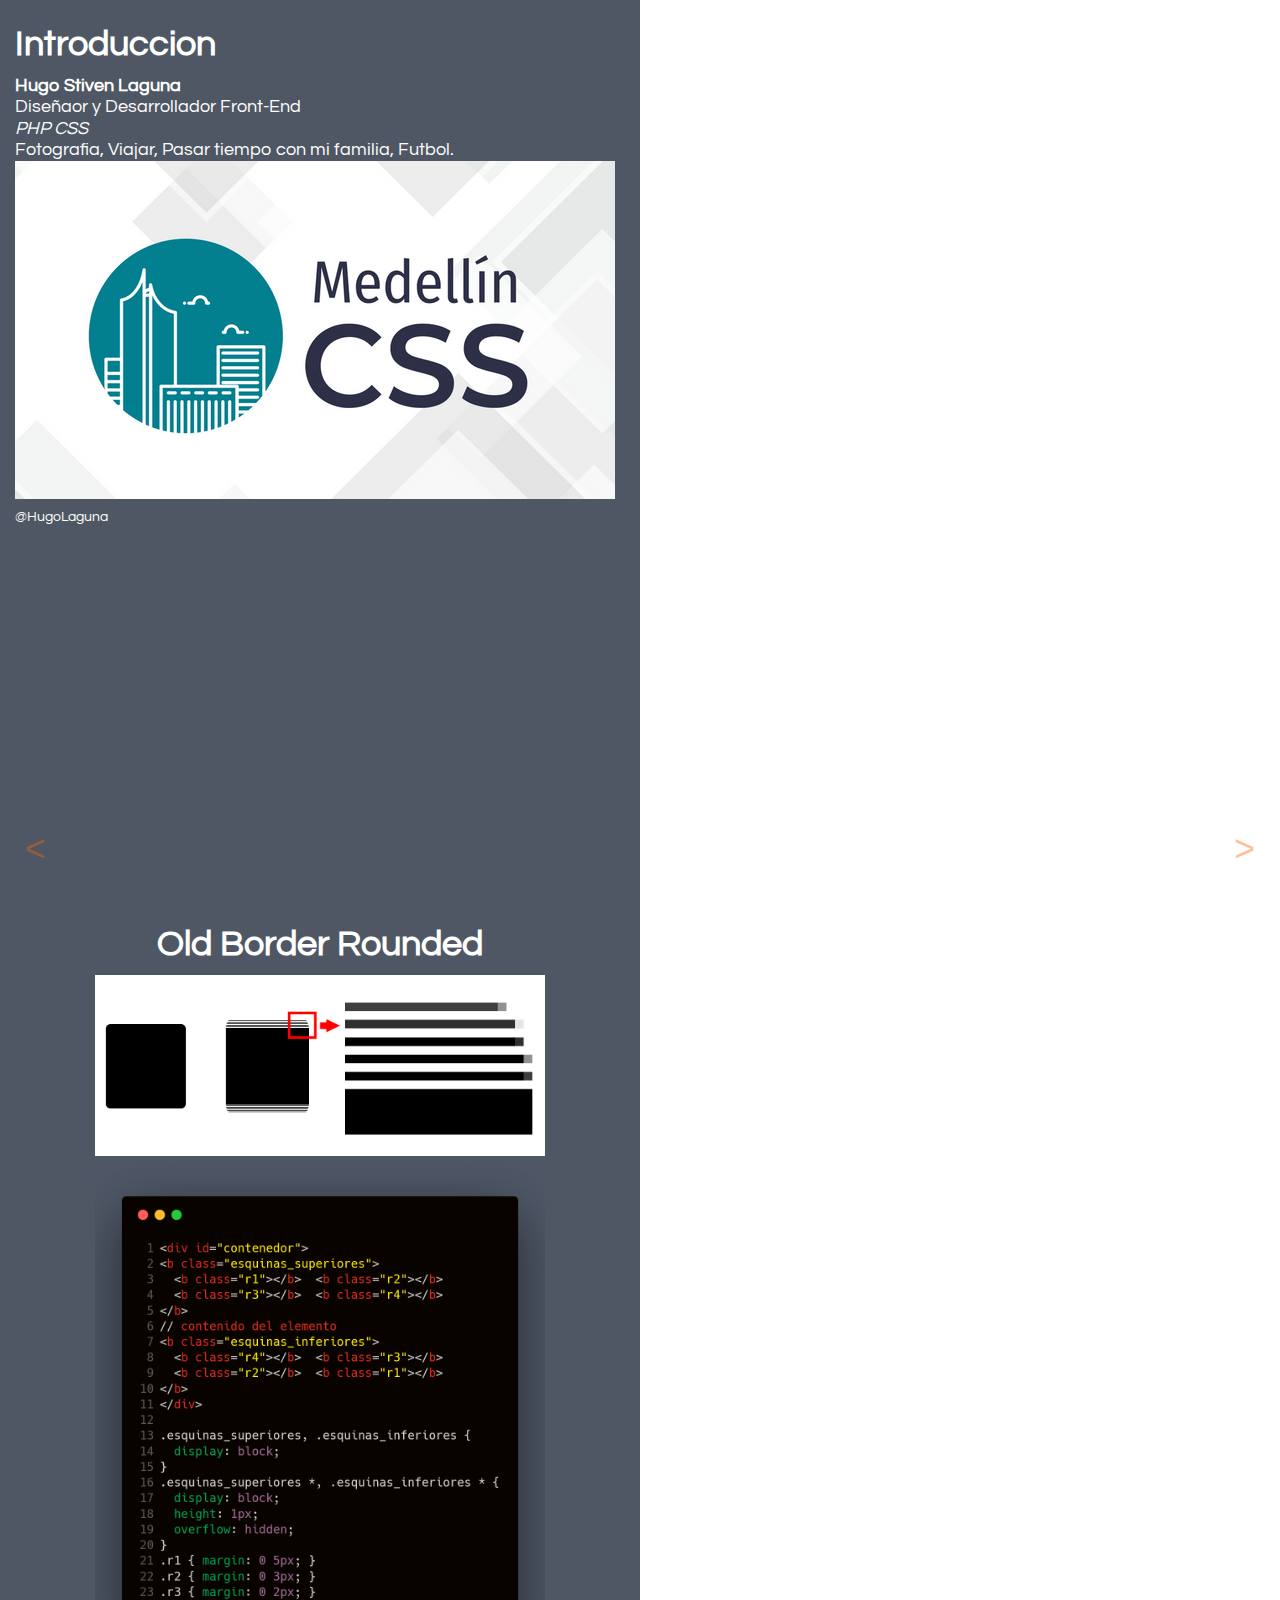
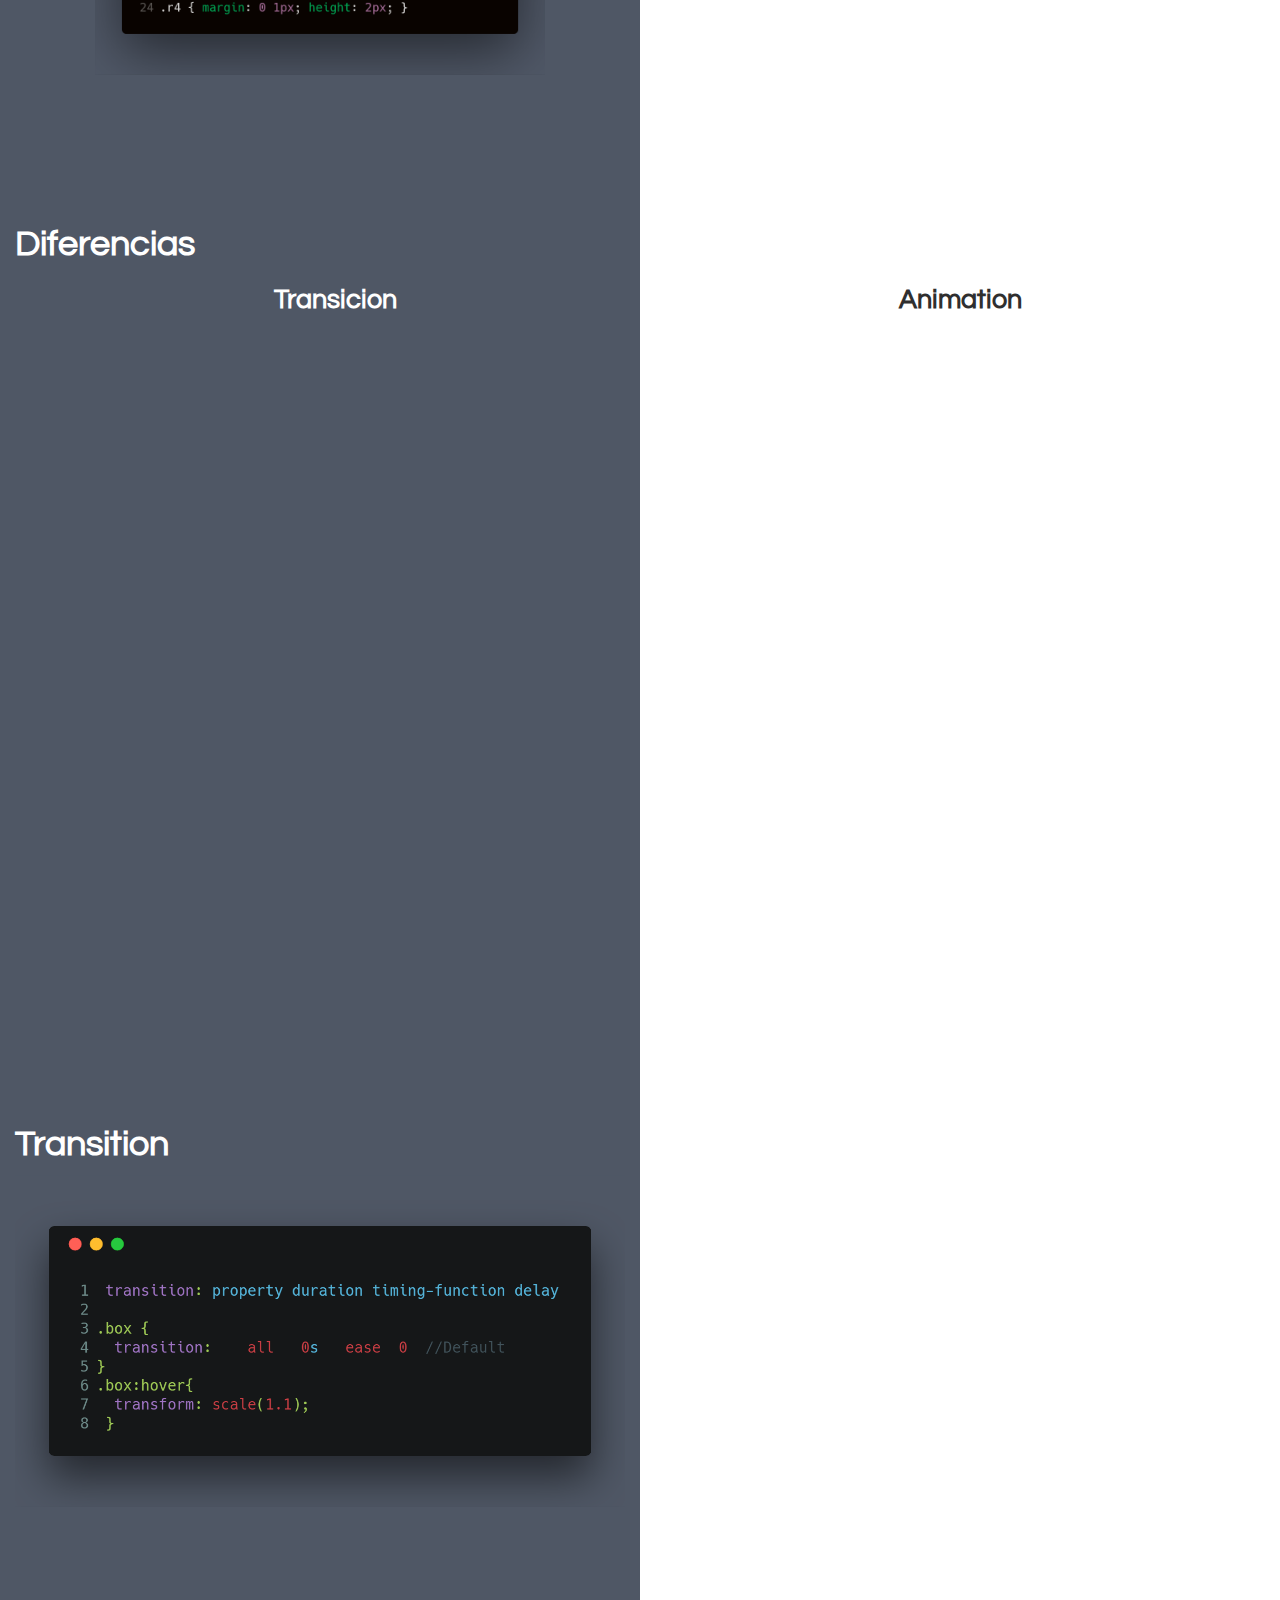
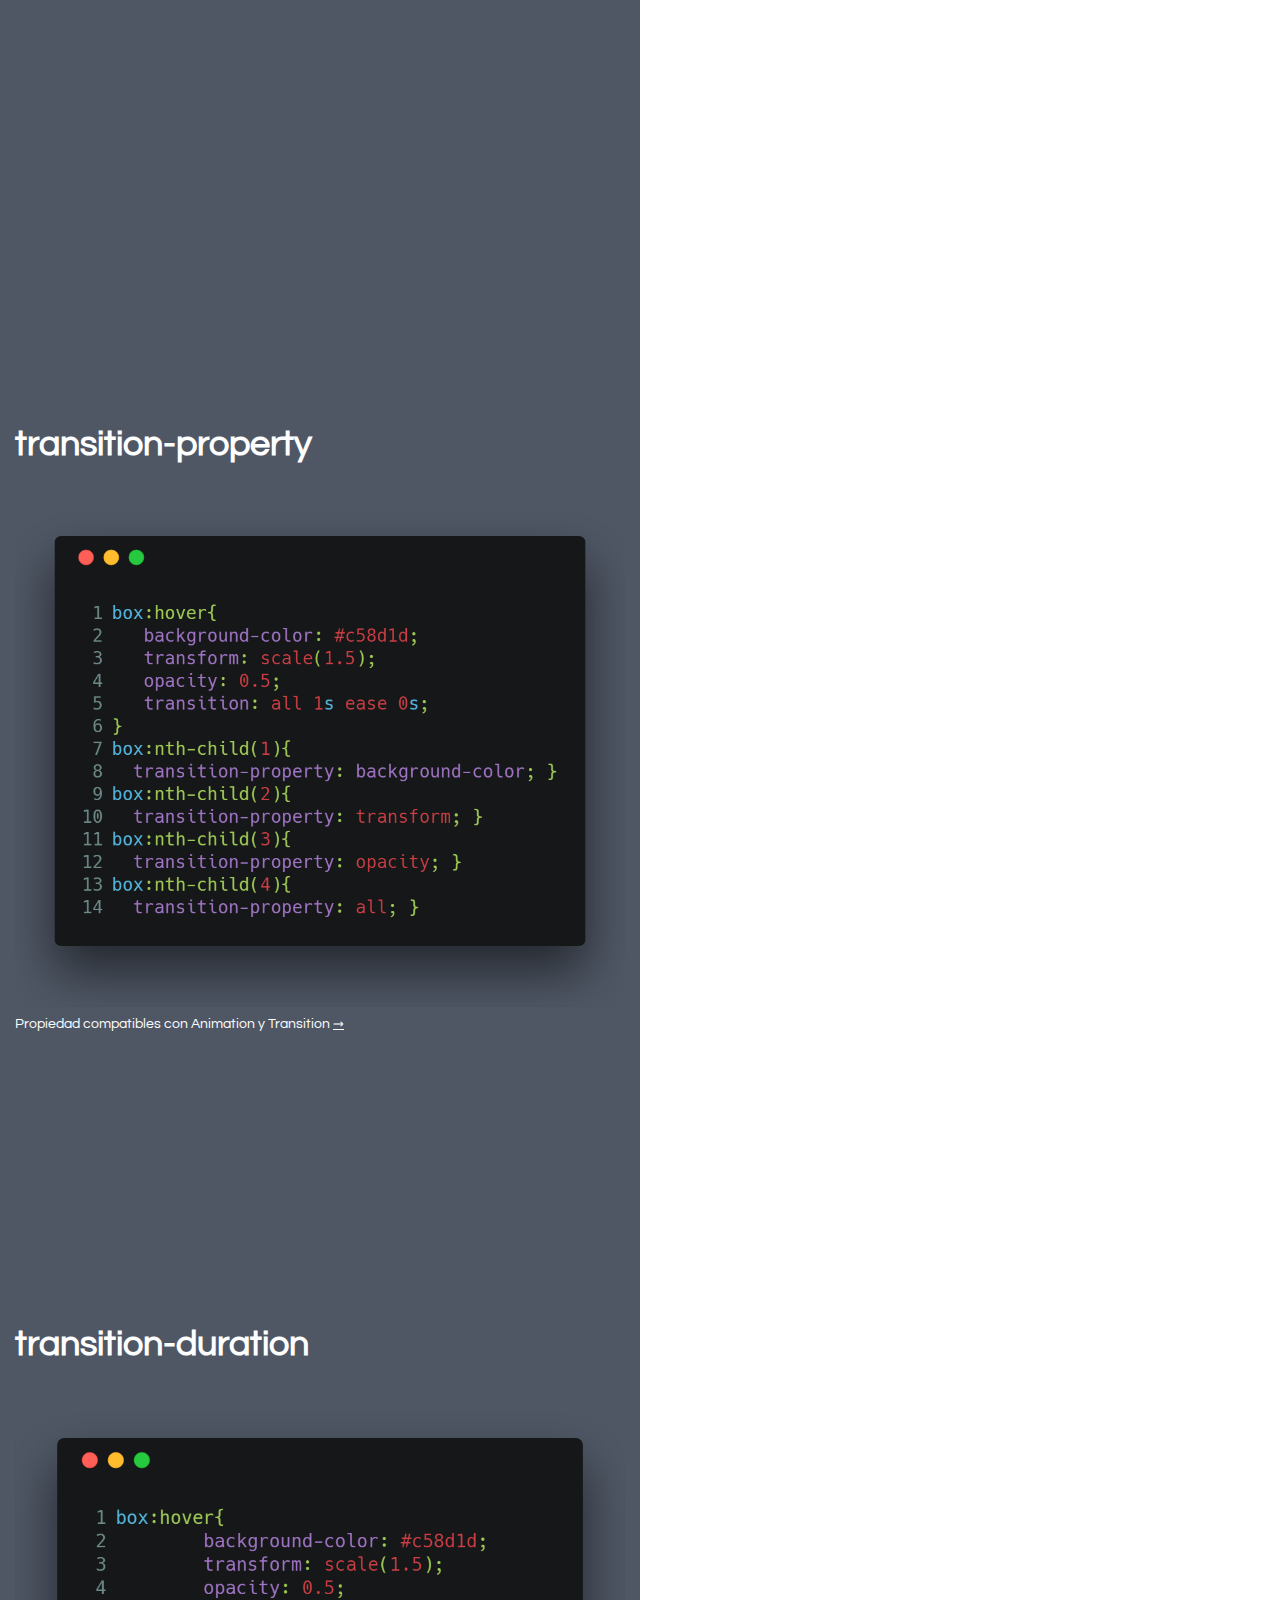
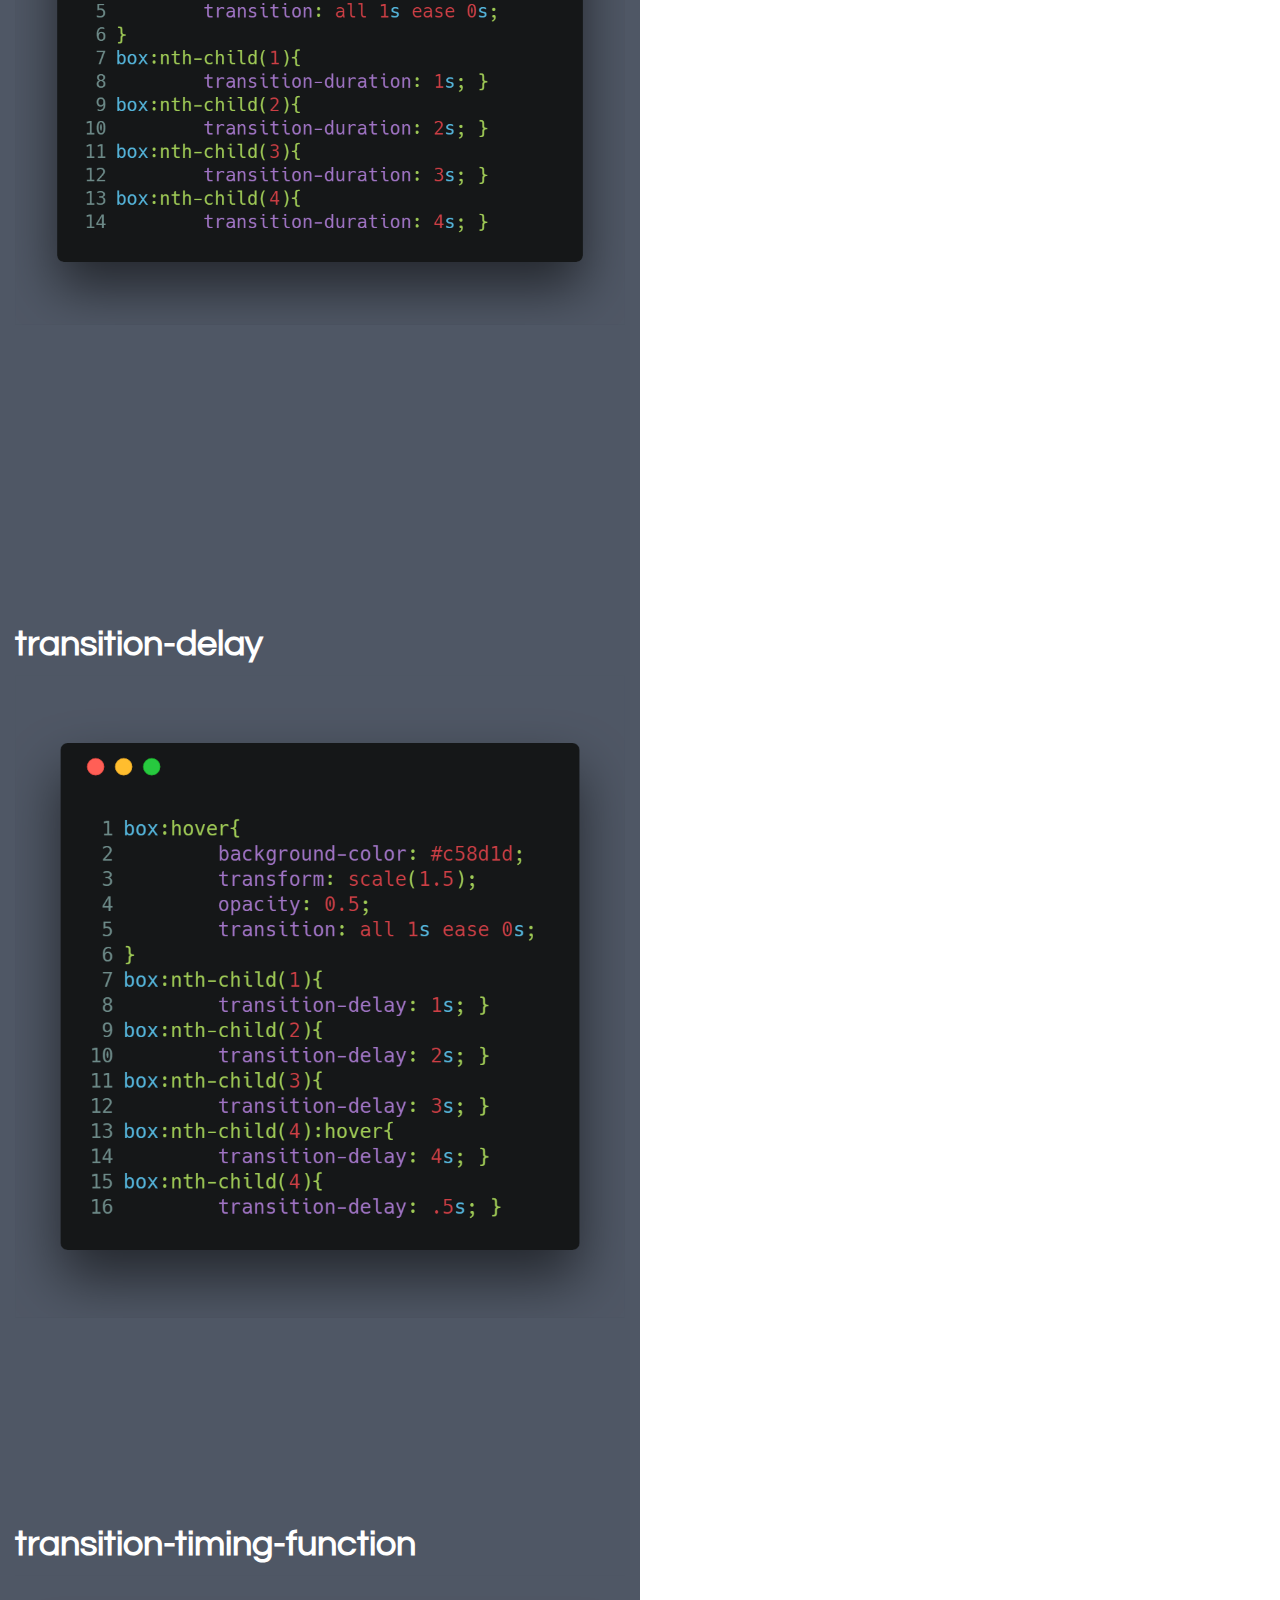
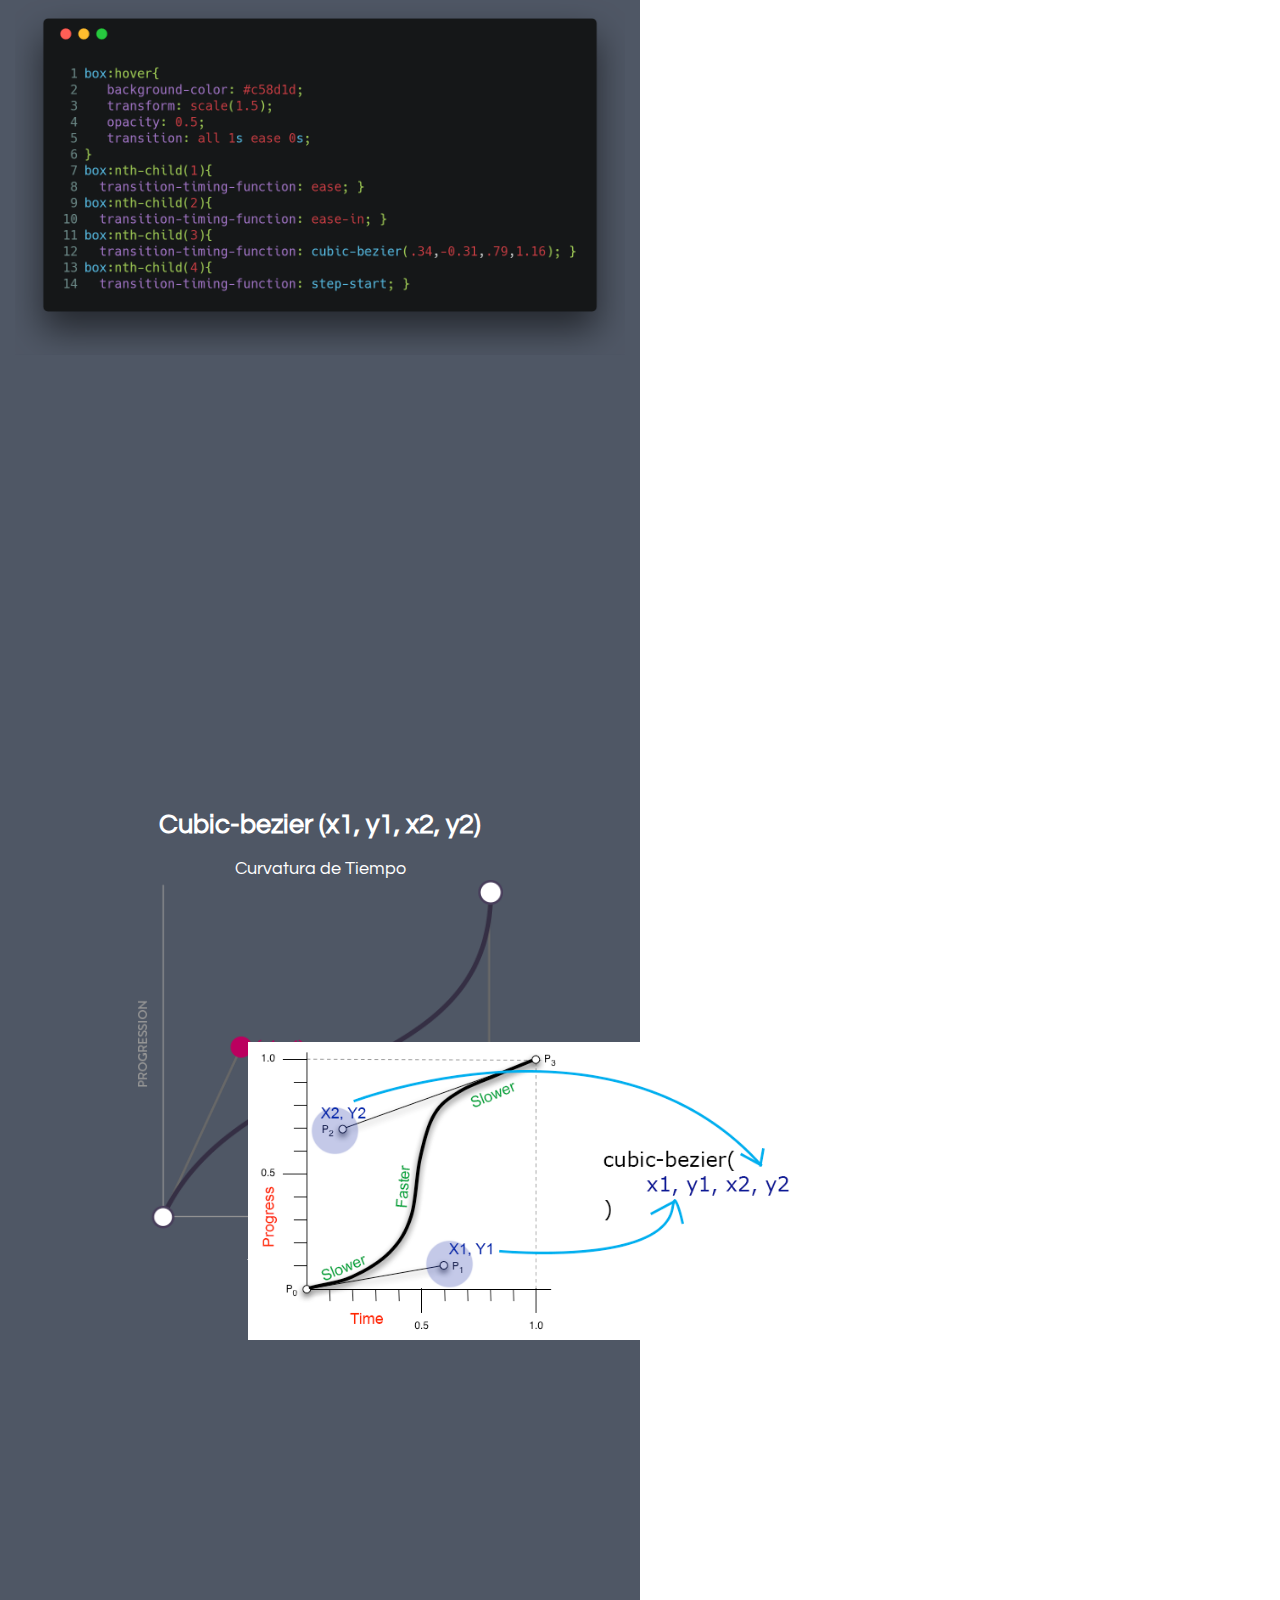
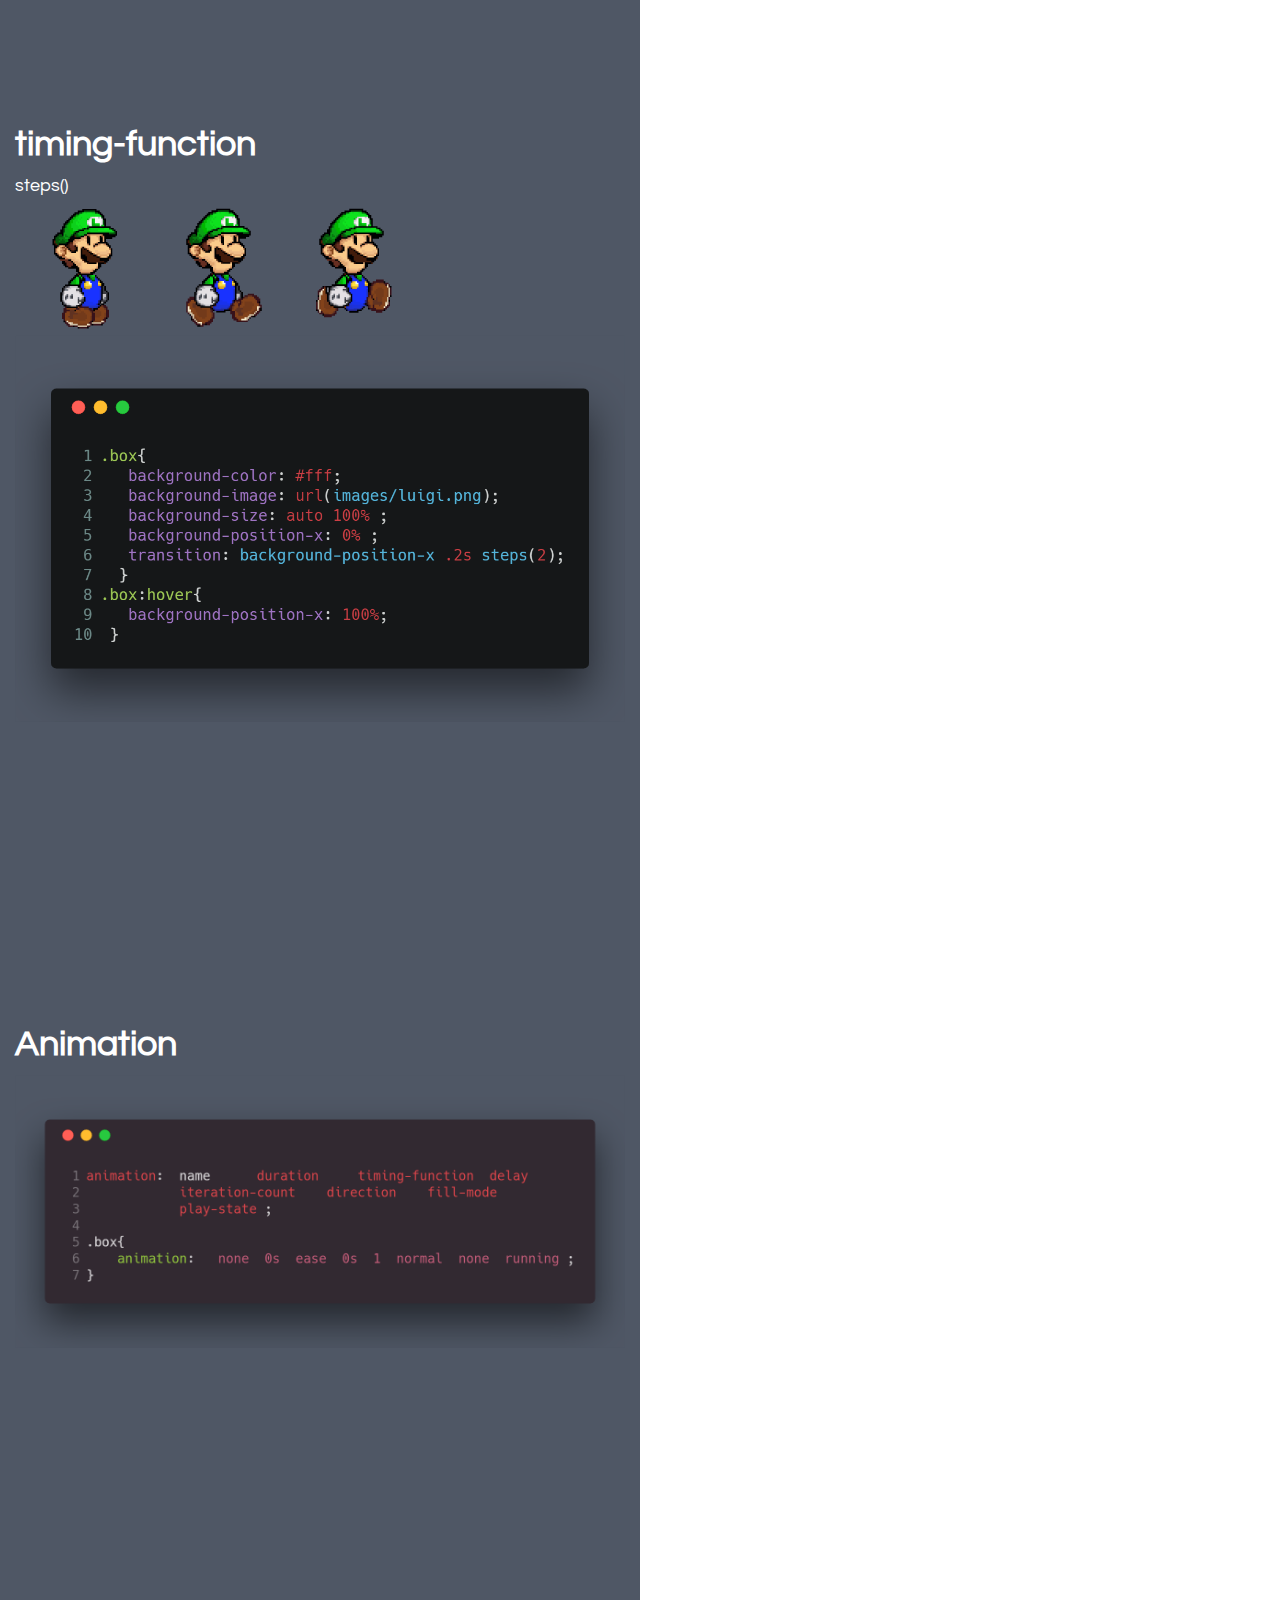
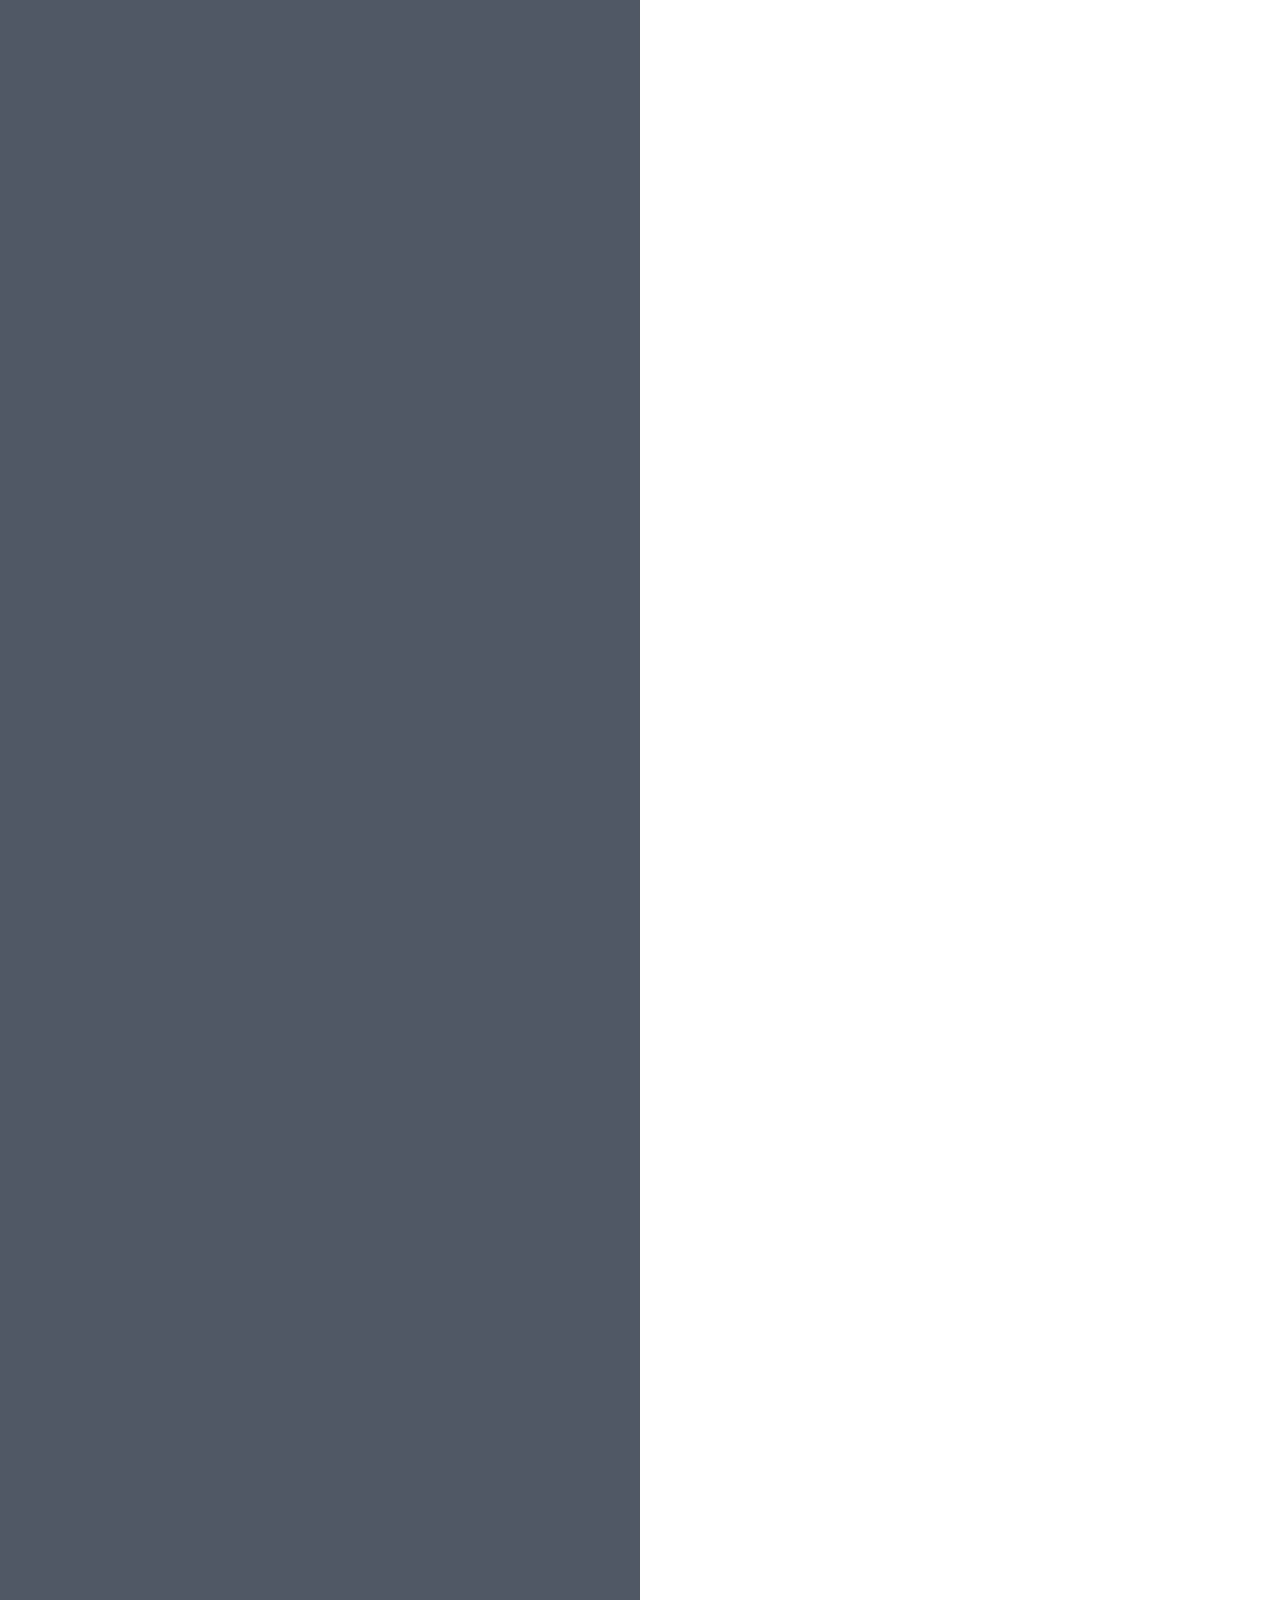
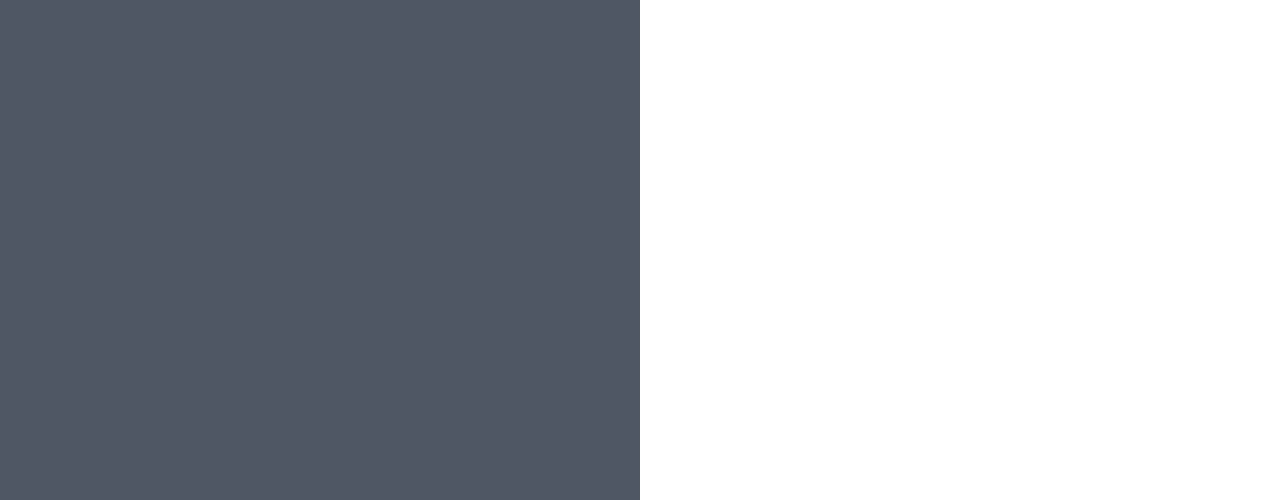
==== commit 3f765883: "new botons" ====
--- a/index.html
+++ b/index.html
@@ -5,7 +5,7 @@
     <meta charset="utf-8" />
     <meta http-equiv="X-UA-Compatible" content="IE=edge">
     <title>Transiciones y Animaciones </title>
-    <meta name="viewport" content="width=device-width, initial-scale=1">
+    
     <link rel="stylesheet" type="text/css" media="screen" href="styles.css" />
     <link href="https://fonts.googleapis.com/css?family=Questrial" rel="stylesheet">
     <script src="basic.js"></script>
@@ -15,6 +15,10 @@
 </head>
 
 <body>
+    <div class="buttonsSlider">
+        <button class="left" onclick="selectSlide('ArrowLeft')">  &#60; </button>
+        <button class="right" onclick="selectSlide('ArrowRight')">  &#62; </button>
+    </div>
     <div class="page" id="page">
         <div class="teoria">
 
--- a/styles.css
+++ b/styles.css
@@ -29,6 +29,25 @@
 body .mini-photo {
   width: 60%;
   margin: 0 auto;
+}
+body .buttonsSlider button {
+  position: fixed;
+  left: 0;
+  bottom: 30px;
+  color: #fd6601;
+  background-color: transparent;
+  border: none;
+  cursor: pointer;
+  font-size: 2em;
+  z-index: 1;
+  opacity: 0.4;
+}
+body .buttonsSlider button.left {
+  left: 25px;
+}
+body .buttonsSlider button.right {
+  right: 25px;
+  left: unset;
 }
 body[step-state="1"] .step1 {
   opacity: 1;
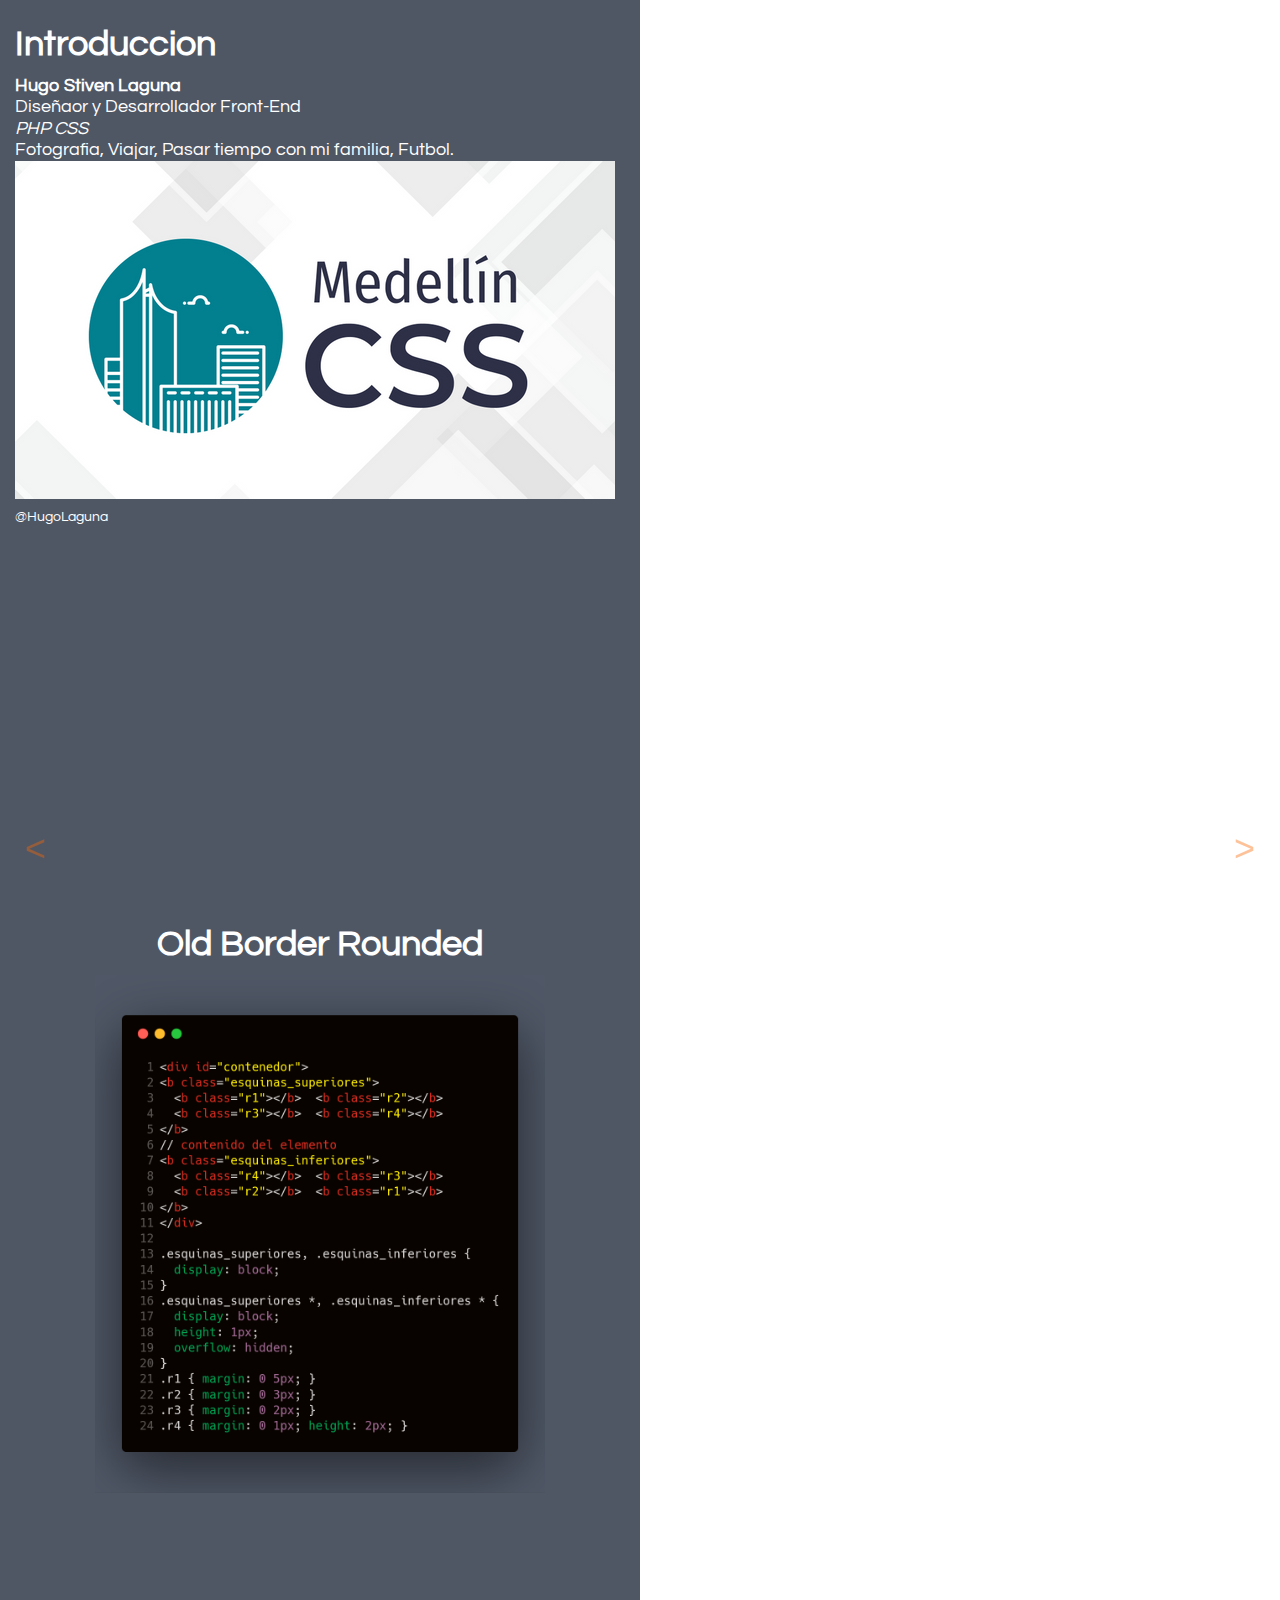
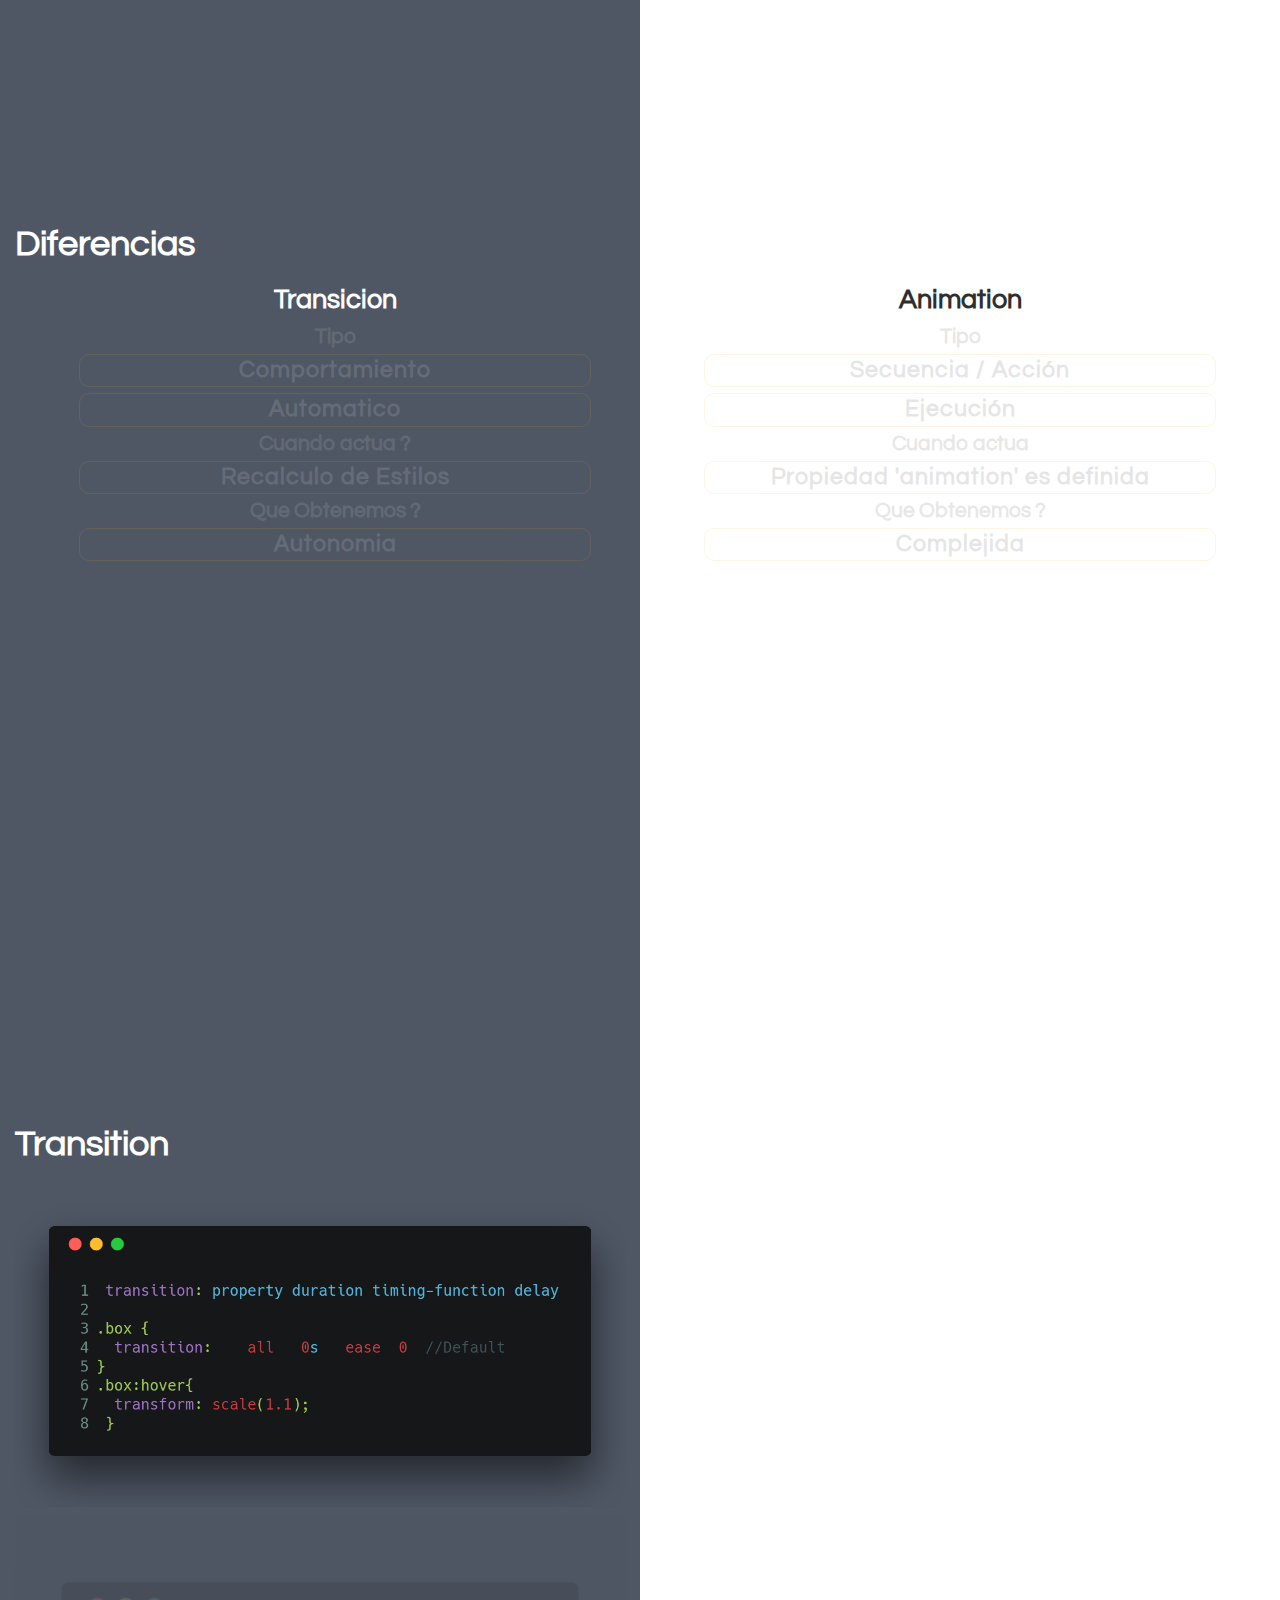
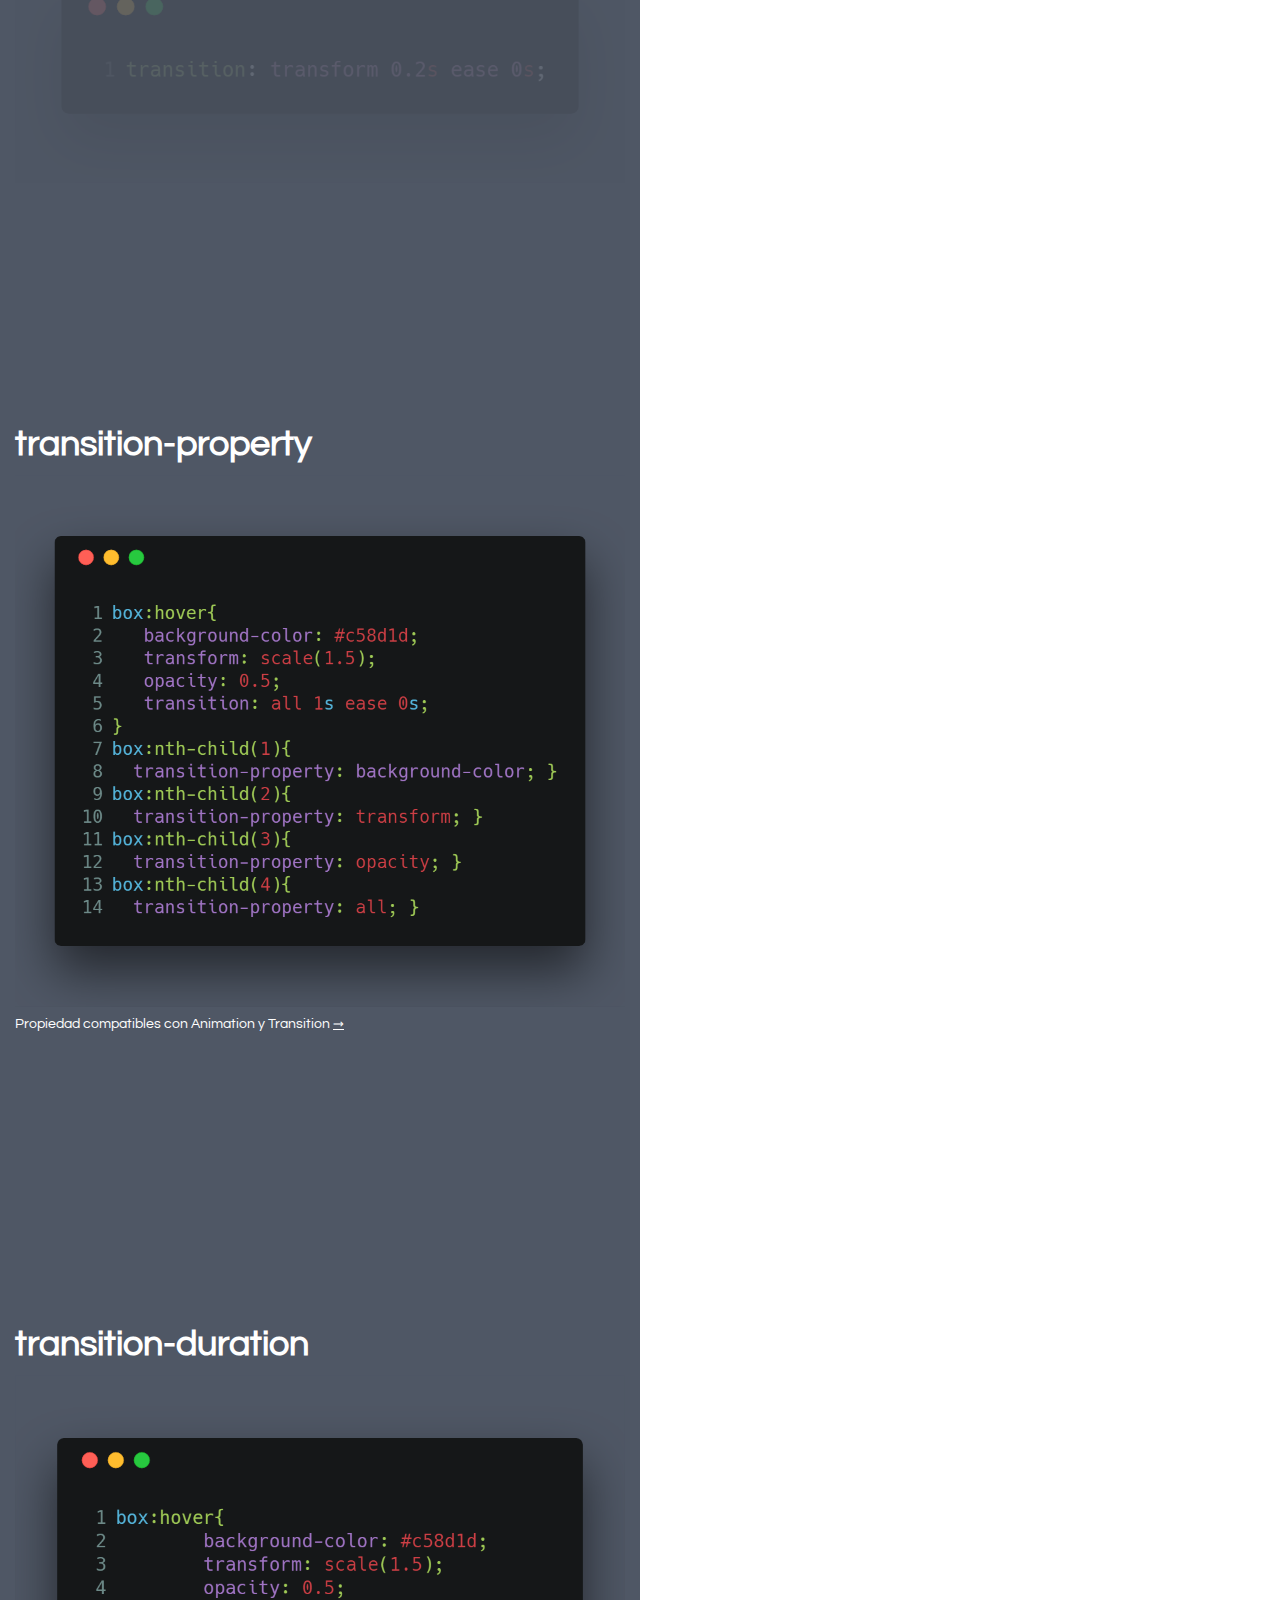
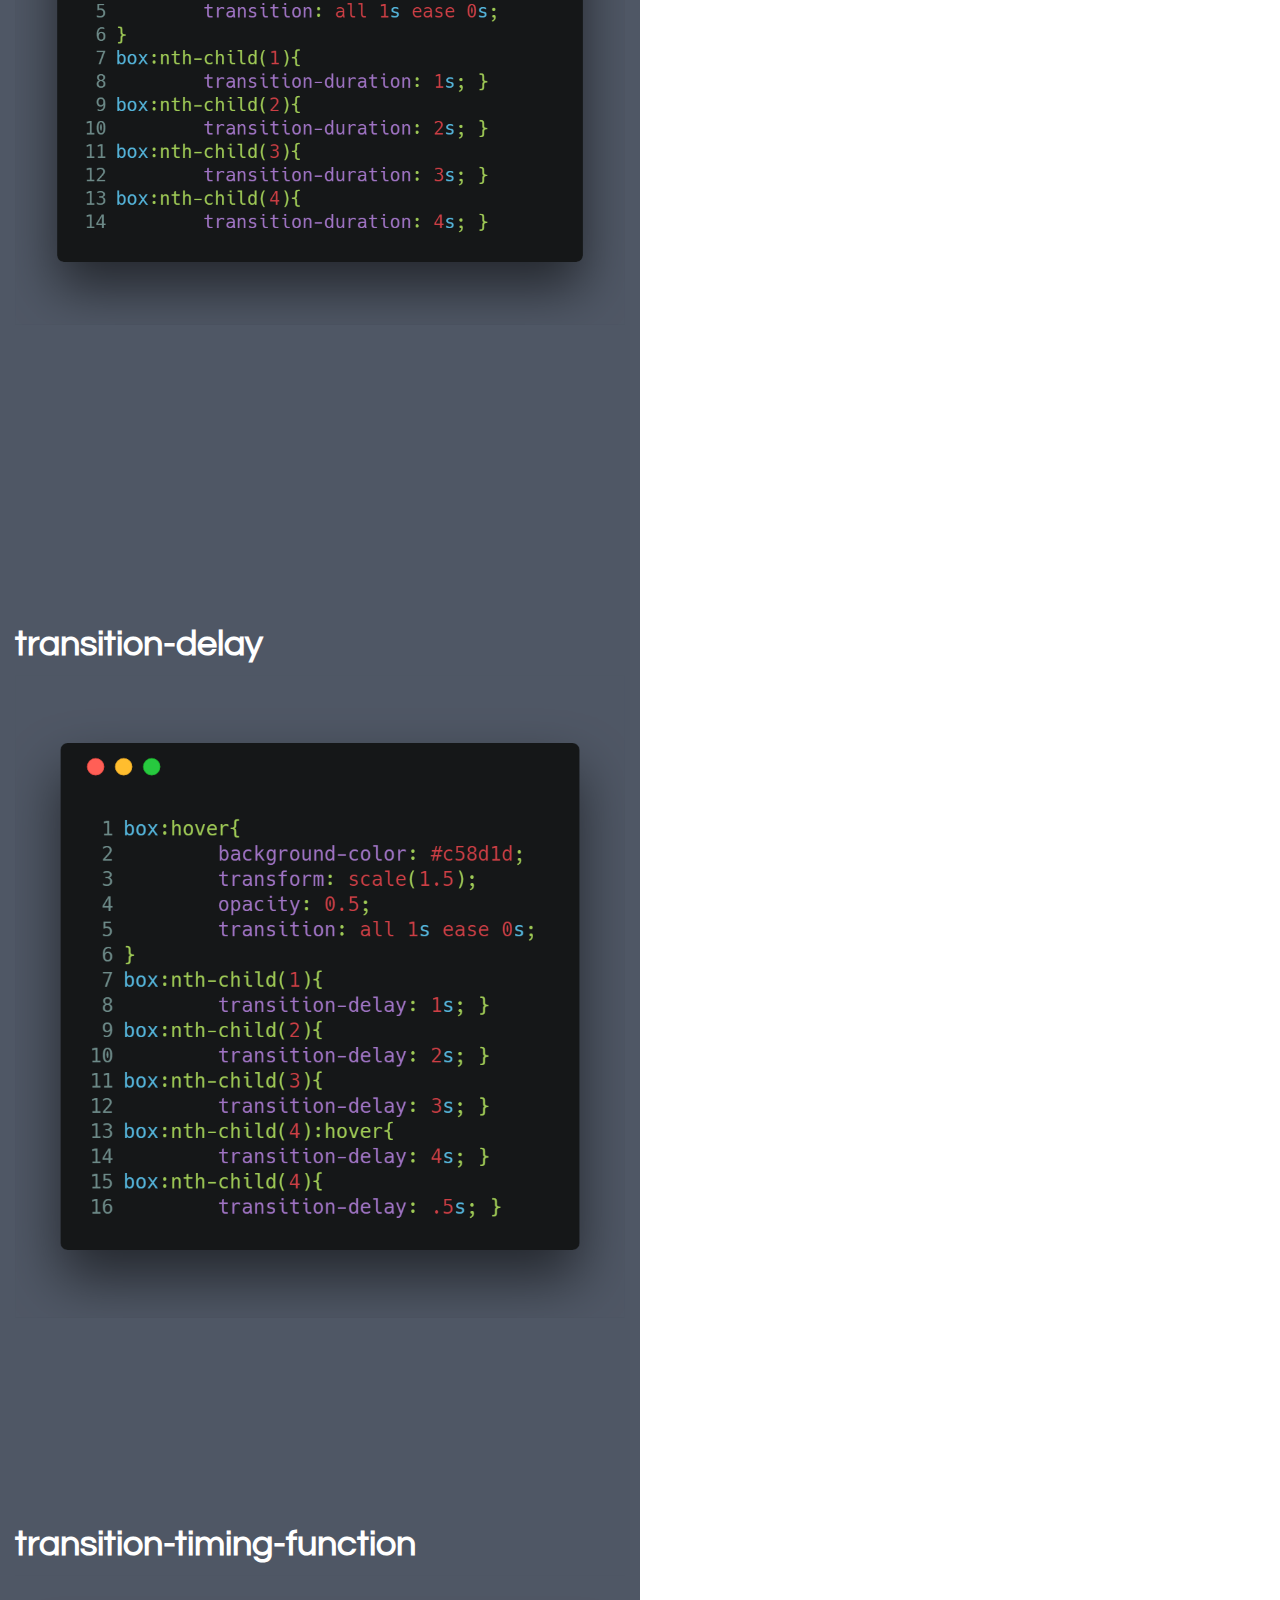
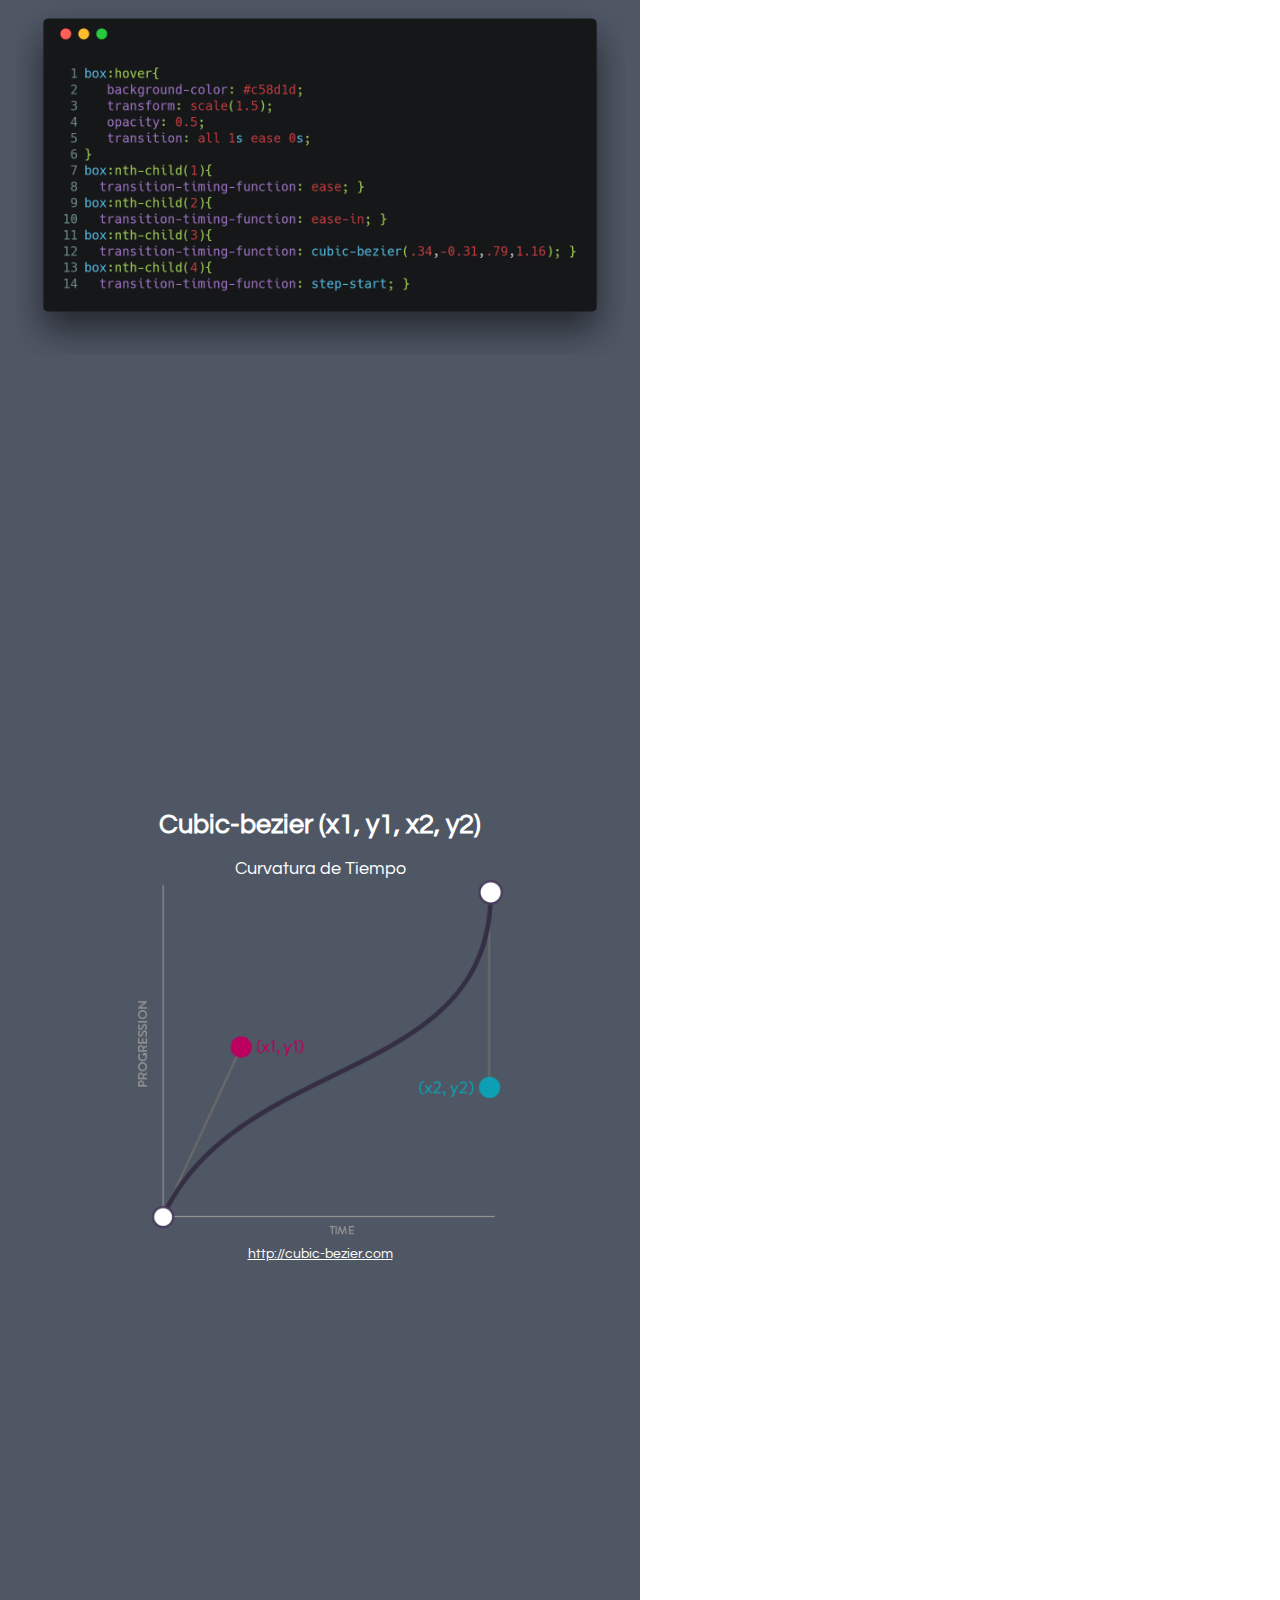
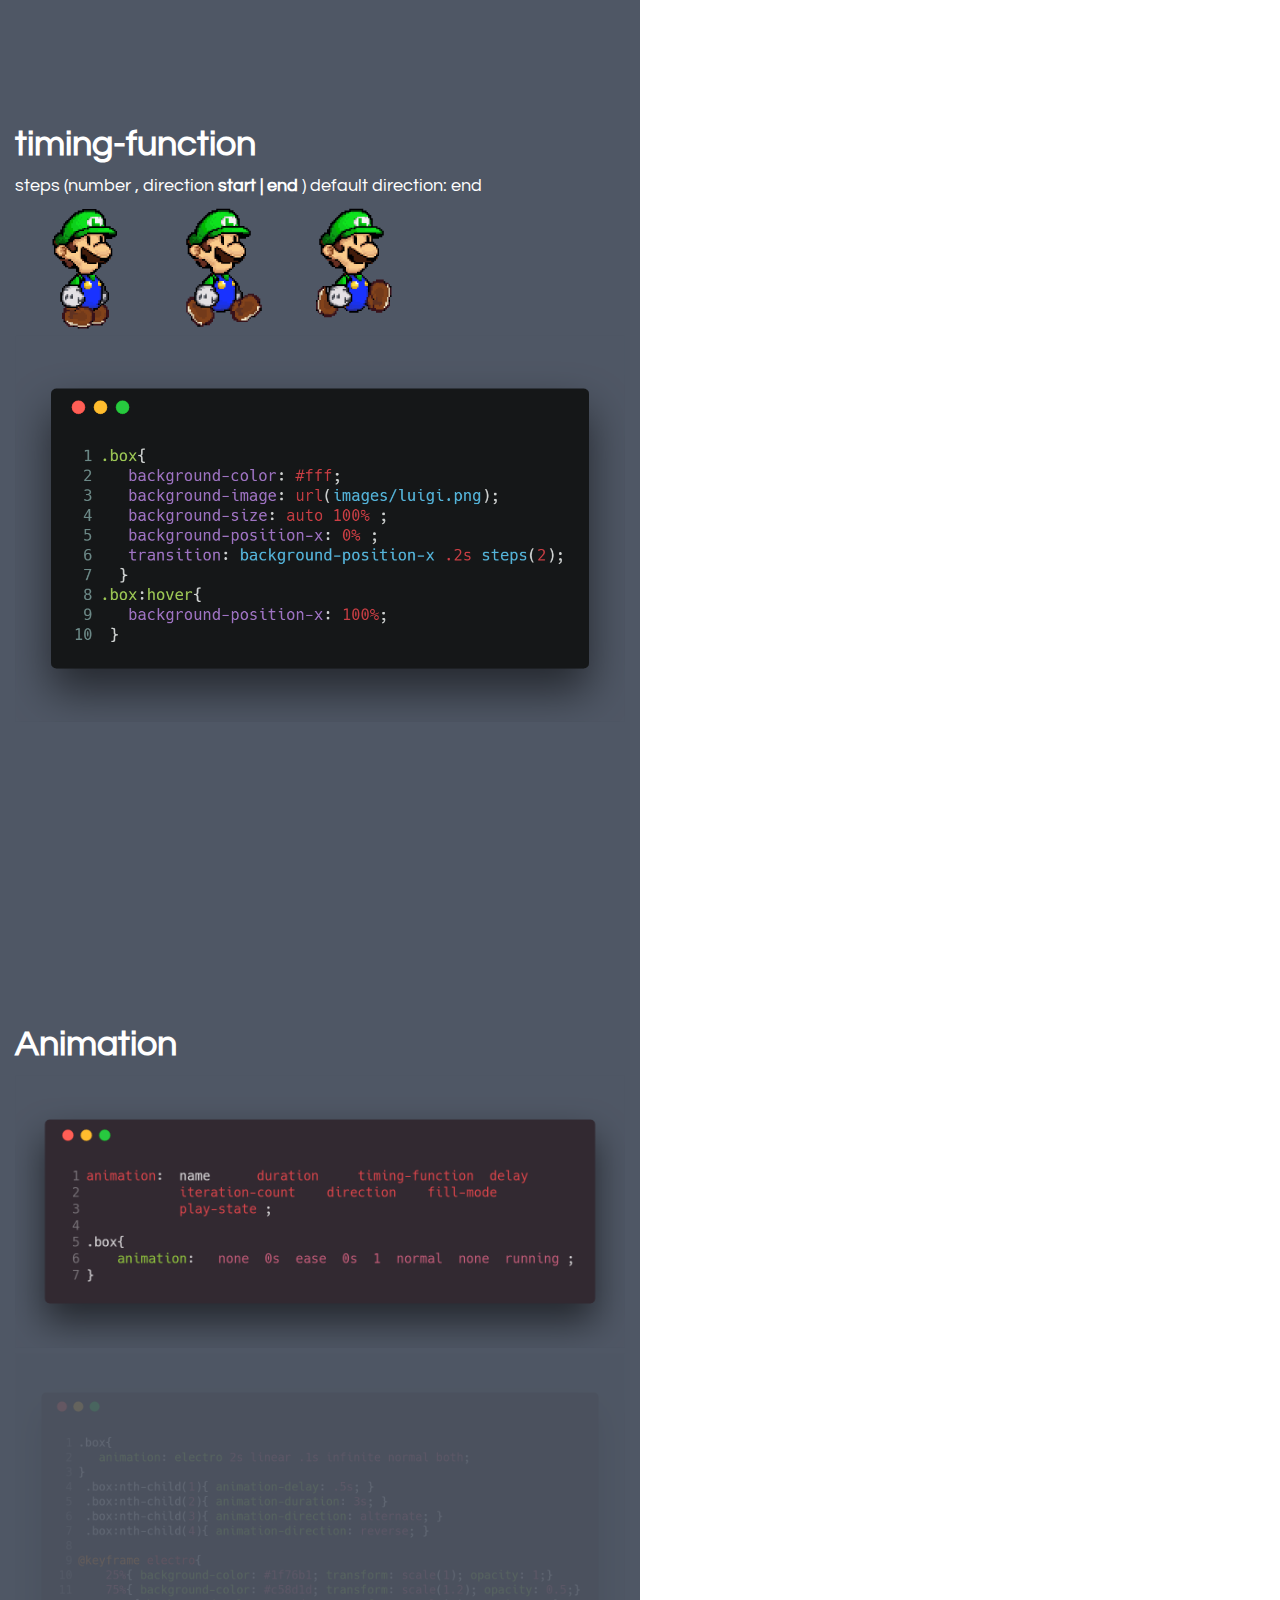
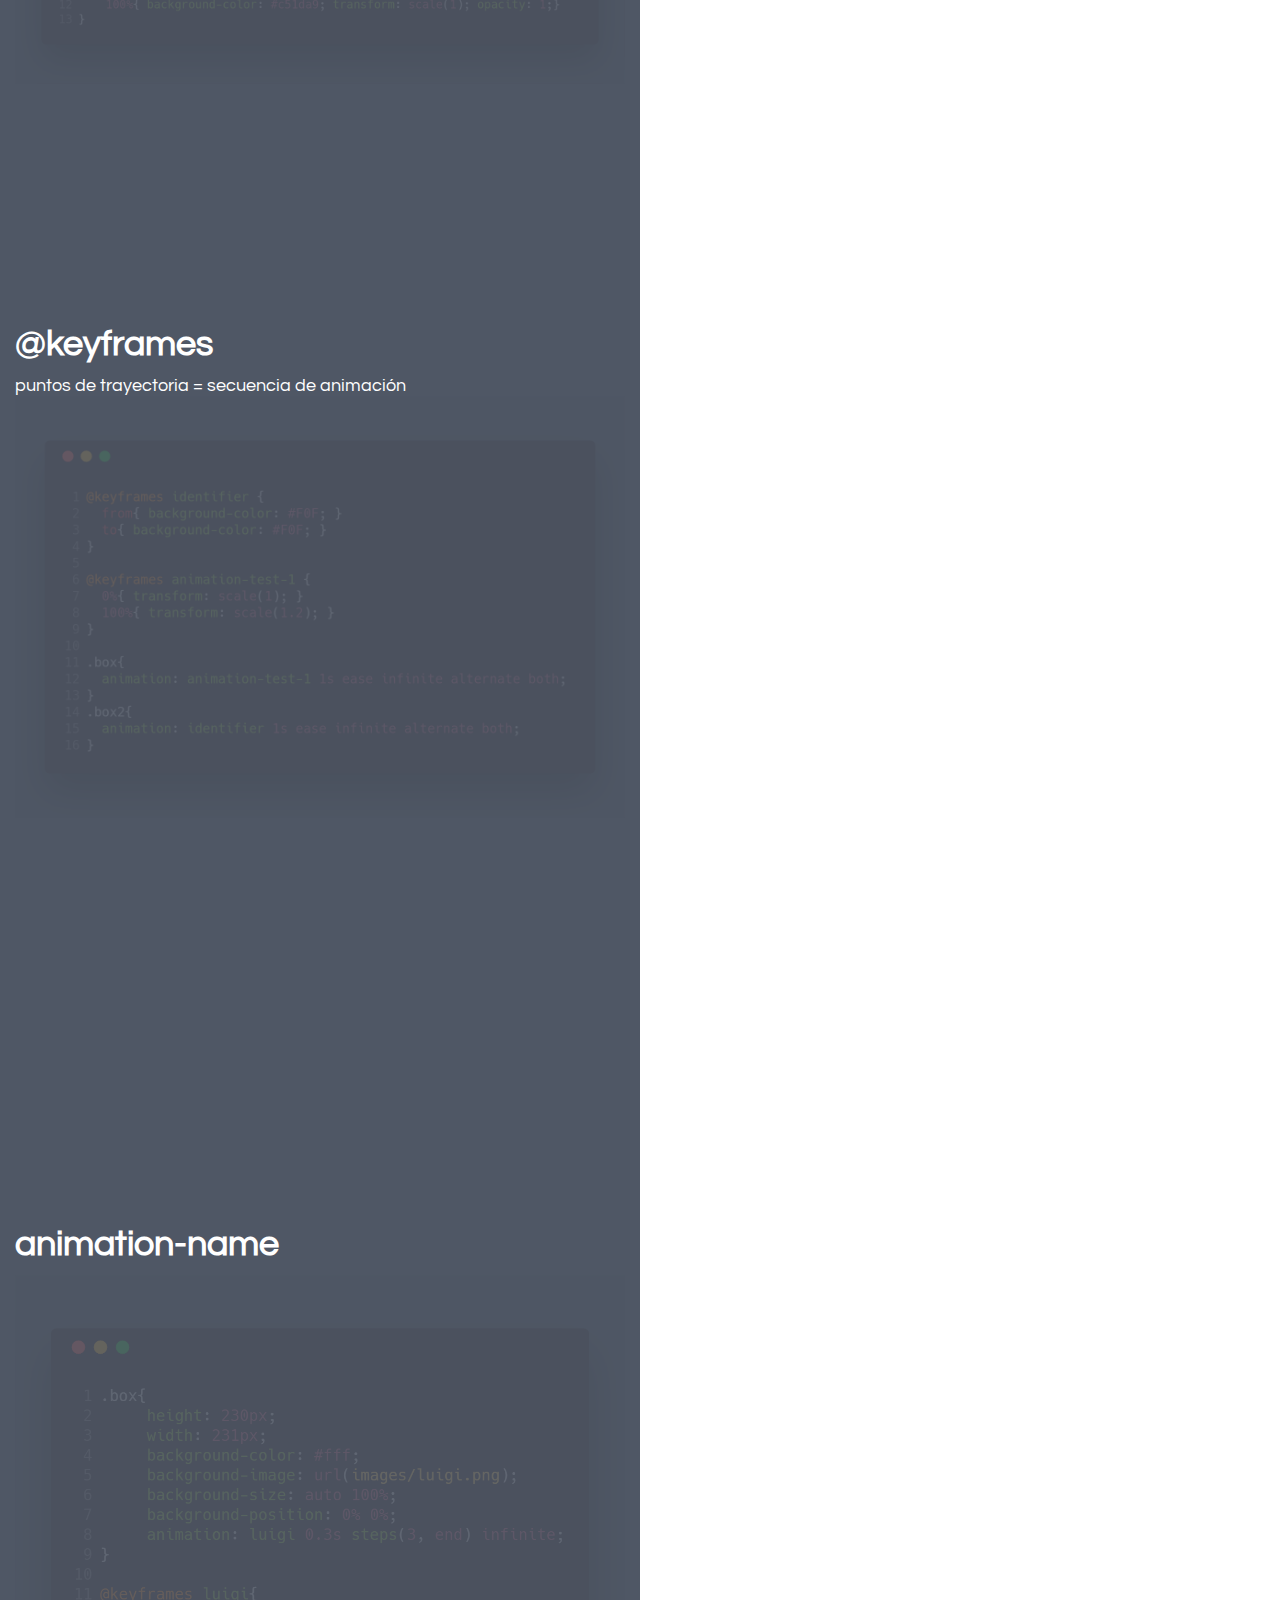
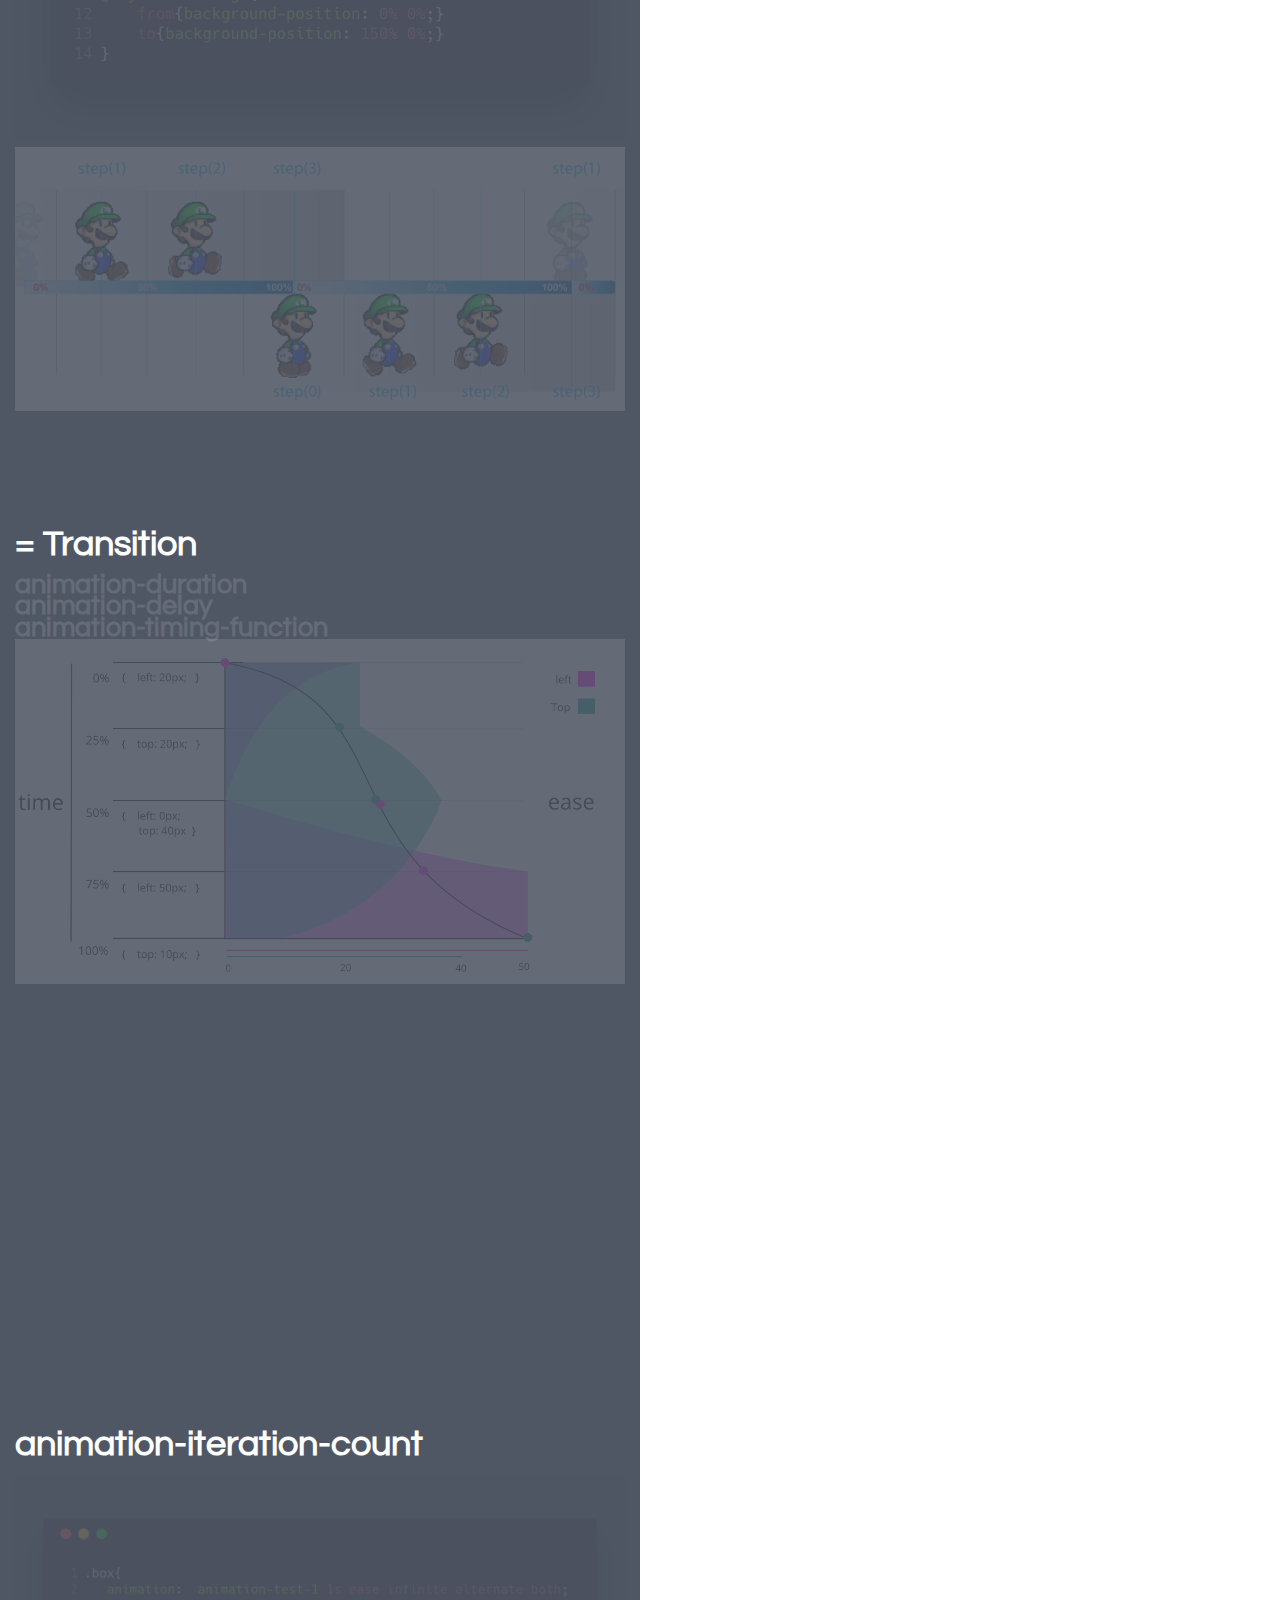
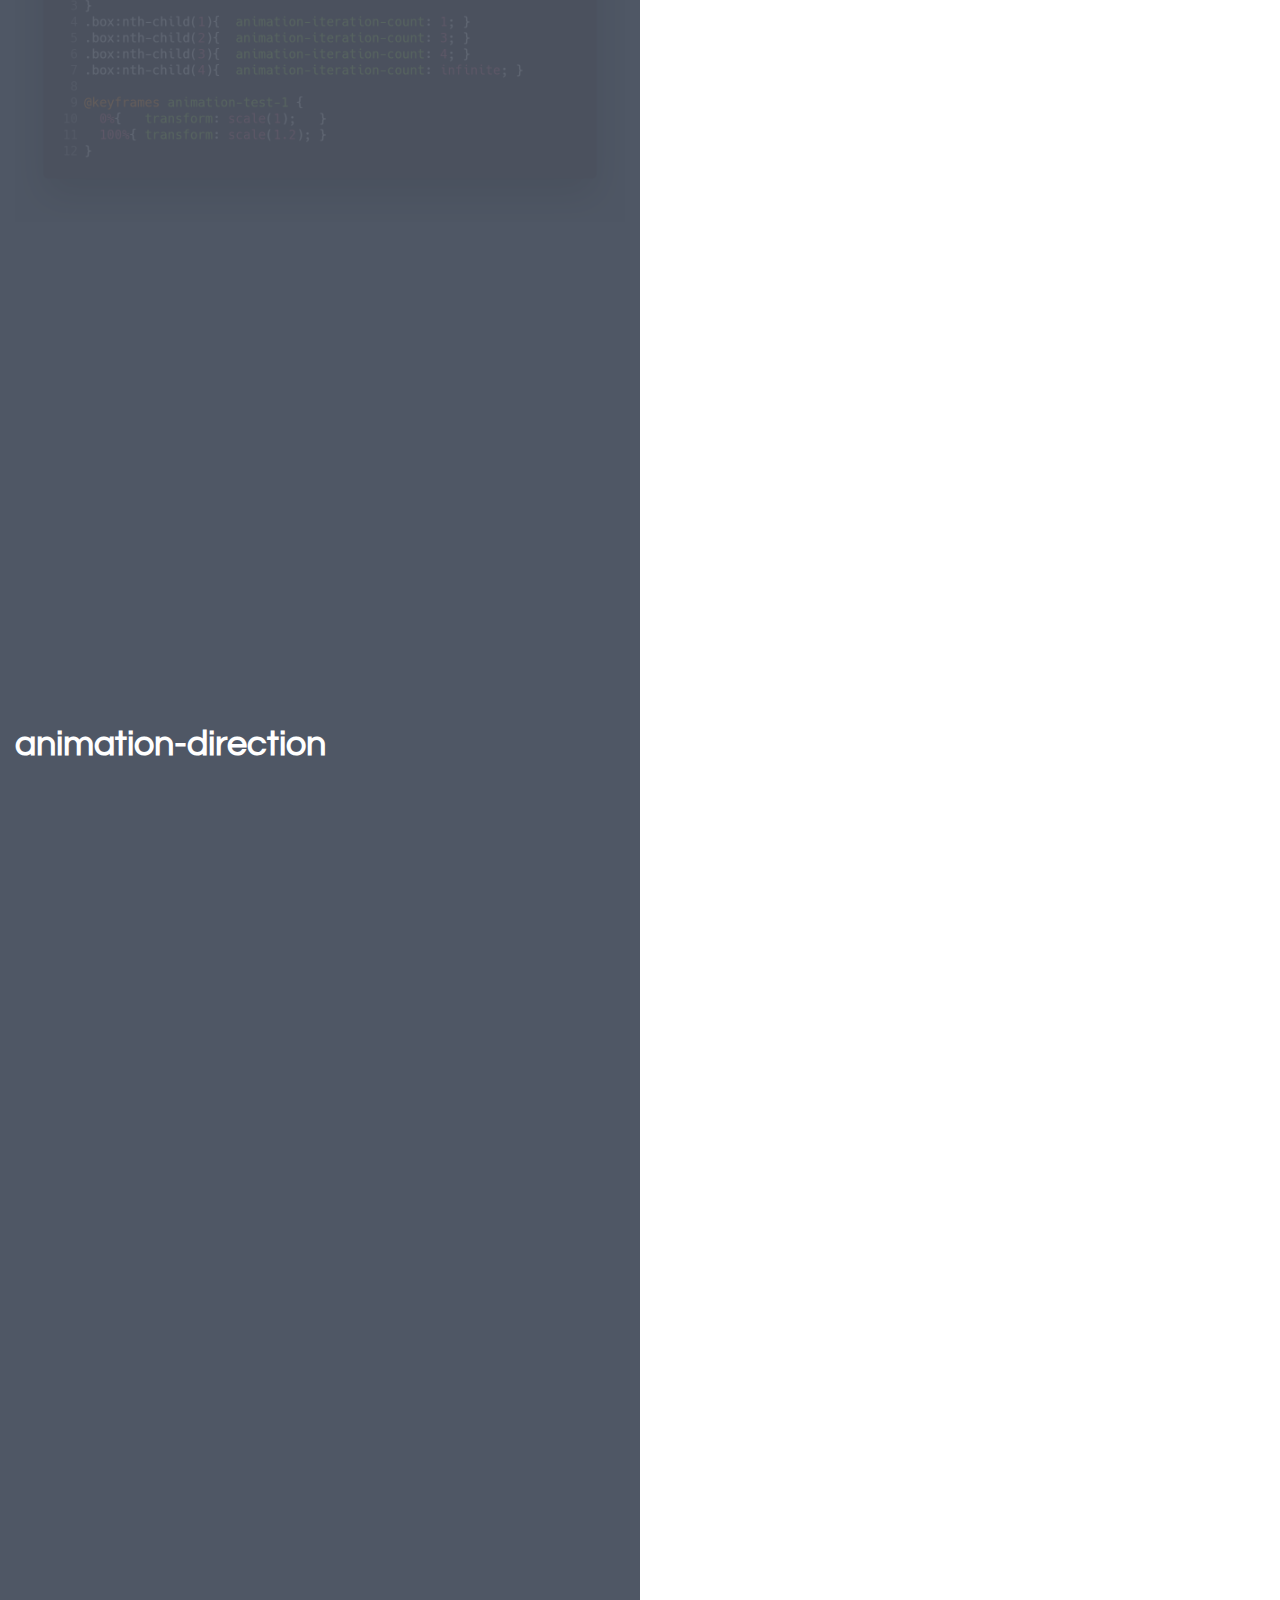
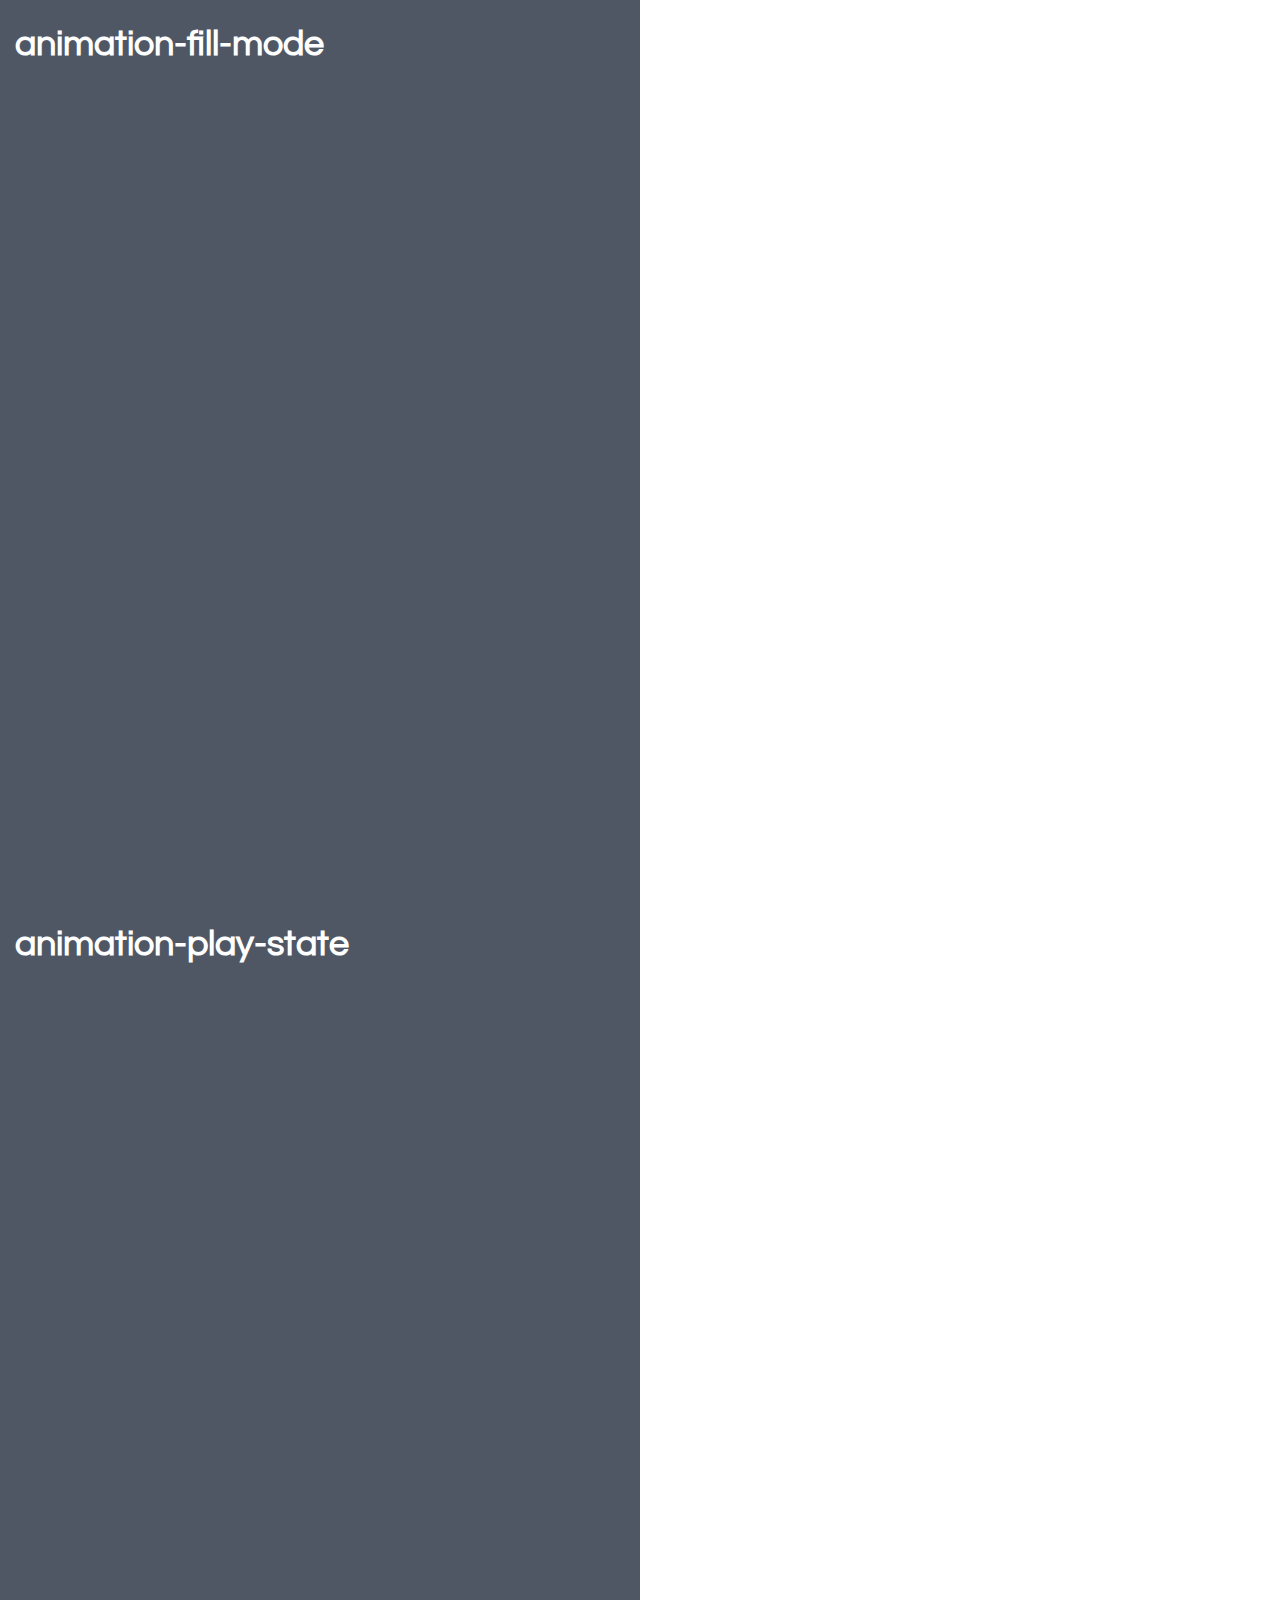
==== commit 7a0644bf: "new content" ====
--- a/index.html
+++ b/index.html
@@ -114,22 +114,48 @@
             </div>
             <div class="sliders" name="sliders">
                 <h1>  timing-function </h1>
-                <p> steps() </p>
+                <p> steps (number , direction <b> start | end </b>  ) default direction: end </p>
                 <img src="images/luigi.png">
                 <img src="images/trans-timing-steps.png">
             </div>
             <div class="sliders" name="sliders">
                 <h1> Animation  </h1>
                 <img src="images/animation.png">
-                <img src="images/animation-one.png" class="step1 steps">
+                <img src="images/animation-one.png" class="step1 steps ">
+            </div>
+            <div class="sliders " name="sliders">
+                <h1>  @keyframes  </h1>
+                <p> puntos de trayectoria = secuencia de animación </p>
+                <img src="images/animation-name.png" class="step1 steps ">
+            </div>
+            <div class="sliders anim-luigi" name="sliders">
+                <h1> animation-name </h1>
+                <img src="images/animation-name-luigi.png" class="step1 steps ">
+                <img src="images/luigi-animation.jpg" class="steps step2">
             </div>
             <div class="sliders" name="sliders">
-    
+                <h1> = Transition</h1>
+                <h2 class="step1 steps "> animation-duration </h2>
+                <h2 class="step2 steps"> animation-delay </h2>
+                <h2 class="step3 steps"> animation-timing-function </h2>
+                <img src="images/image2.png" class="toRight step3 steps" >
+                
             </div>
             <div class="sliders" name="sliders">
-    
+                <h1> animation-iteration-count </h1>
+                <img class="step1 steps " src="images/animation-iteration.png">
             </div>
-                
+            <div class="sliders" name="sliders">
+                <h1> animation-direction </h1>
+            </div>
+            <div class="sliders" name="sliders">
+                <h1> animation-fill-mode </h1>
+            </div>
+            <div class="sliders" name="sliders">
+                <h1> animation-play-state  </h1>
+            </div>
+
+
         </div><div class="ejercicio">
             <div id="examples" pt-state="0" class="marco">
                     <div class="header-box"></div>
--- a/styles.css
+++ b/styles.css
@@ -9,6 +9,8 @@
   font-family: "Questrial", sans-serif;
   font-size: 18px;
   line-height: 1.2em;
+  min-width: 800px;
+  min-height: 600px;
 }
 body, body * {
   margin: 0;
@@ -23,12 +25,23 @@
   line-height: 1.1em;
 }
 body .steps {
-  opacity: 0;
+  opacity: 0.12;
   transition: opacity 0.2s ease;
 }
 body .mini-photo {
   width: 60%;
   margin: 0 auto;
+}
+body .teoria img {
+  transition: all 1.3s ease;
+  transform-origin: bottom;
+  box-shadow: 0 0 0px rgba(255, 255, 255, 0);
+}
+body .teoria img:active {
+  transform: scale(1.4) translateX(15vw) translateY(5%) !important;
+  z-index: 1;
+  border-radius: 15px;
+  box-shadow: 0 0 165px 149px white;
 }
 body .buttonsSlider button {
   position: fixed;
@@ -96,7 +109,6 @@
 }
 body[slide-state="4"] .page .ejercicio .marco > div {
   transition: all 1s ease 0s;
-  position: relative;
 }
 body[slide-state="4"] .page .ejercicio .marco > div:hover {
   background-color: #c58d1d;
@@ -130,7 +142,6 @@
 }
 body[slide-state="7"] .page .ejercicio .marco > div, body[slide-state="6"] .page .ejercicio .marco > div, body[slide-state="5"] .page .ejercicio .marco > div {
   transition: all 1s ease 0s;
-  position: relative;
 }
 body[slide-state="7"] .page .ejercicio .marco > div:hover, body[slide-state="6"] .page .ejercicio .marco > div:hover, body[slide-state="5"] .page .ejercicio .marco > div:hover {
   background-color: #c58d1d;
@@ -214,12 +225,13 @@
   content: "step-start";
 }
 body[slide-state="9"] .page .ejercicio .marco .content-box {
-  position: relative;
+  height: 180px;
+  width: 187px;
   background-color: #fff;
   background-image: url(images/luigi.png);
   background-size: auto 100%;
   background-position-x: 0%;
-  transition: background-position-x 0.1s steps(2);
+  transition: all 0.1s steps(2);
 }
 body[slide-state="9"] .page .ejercicio .marco .content-box::before {
   content: "steps()";
@@ -229,6 +241,23 @@
 body[slide-state="9"] .page .ejercicio .marco .content-box:hover {
   background-position-x: 100%;
 }
+body[slide-state="9"] .page .ejercicio .marco .sider-box {
+  height: 180px;
+  width: 180px;
+  background-color: #fff;
+  background-image: url(images/luigi.png);
+  background-size: auto 100%;
+  background-position-x: 0%;
+  transition: all 0.5s linear;
+}
+body[slide-state="9"] .page .ejercicio .marco .sider-box::before {
+  content: "linear";
+  color: #000;
+  top: 0;
+}
+body[slide-state="9"] .page .ejercicio .marco .sider-box:hover {
+  background-position-x: 100%;
+}
 body[slide-state="10"][step-state="1"] .page .ejercicio .marco > div {
   animation: electro 2s linear 0.1s infinite normal both;
 }
@@ -243,6 +272,78 @@
 }
 body[slide-state="10"][step-state="1"] .page .ejercicio .marco .content-foot-box {
   animation-direction: reverse;
+}
+body[slide-state="11"][step-state="1"] .page .ejercicio .marco .sider-box {
+  animation: animation-test-1 1s ease infinite alternate both;
+}
+body[slide-state="11"][step-state="1"] .page .ejercicio .marco .content-box {
+  animation: identifier 1s ease infinite alternate both;
+}
+body[slide-state="12"][step-state="1"] .page .ejercicio .marco .content-box, body[slide-state="12"][step-state="2"] .page .ejercicio .marco .content-box {
+  height: 230px;
+  width: 231px;
+  background-color: #fff;
+  background-image: url(images/luigi.png);
+  background-size: auto 100%;
+  background-position-x: 0%;
+  animation: luigi 0.3s steps(3, start) infinite;
+}
+body[slide-state="12"] .page .teoria .anim-luigi img:last-of-type {
+  opacity: 0;
+}
+body[slide-state="12"][step-state="2"] .page .teoria .anim-luigi img:last-of-type, body[slide-state="12"][step-state="3"] .page .teoria .anim-luigi img:last-of-type {
+  transform: translateY(-34vh) scale(1.4) translateX(6vw);
+  border-radius: 13px;
+  z-index: 1;
+  border: 1px solid #333;
+  opacity: 1;
+}
+body[slide-state="12"][step-state="3"] .page .ejercicio .marco .content-box {
+  height: 230px;
+  width: 233px;
+  background-color: #fff;
+  background-image: url(images/luigi.png);
+  background-size: auto 100%;
+  background-position-x: 0%;
+  animation: luigi-2 0.2s steps(1) infinite alternate;
+}
+body[slide-state="13"][step-state="3"] .page .ejercicio .marco > div {
+  opacity: 0.2;
+}
+body[slide-state="13"][step-state="3"] .page .ejercicio .marco .content-box {
+  top: 20px;
+  left: 20px;
+  opacity: 1;
+  background-color: #429cd8;
+  position: relative;
+  animation: raaara 5s ease 4s infinite normal;
+}
+body[slide-state="14"][step-state="1"] .page .ejercicio .marco > div {
+  animation: animation-test-1 1s ease infinite normal;
+}
+body[slide-state="14"][step-state="1"] .page .ejercicio .marco .header-box {
+  animation-iteration-count: 2;
+}
+body[slide-state="14"][step-state="1"] .page .ejercicio .marco .header-box::before {
+  content: "2";
+}
+body[slide-state="14"][step-state="1"] .page .ejercicio .marco .sider-box {
+  animation-iteration-count: 4;
+}
+body[slide-state="14"][step-state="1"] .page .ejercicio .marco .sider-box::before {
+  content: "4";
+}
+body[slide-state="14"][step-state="1"] .page .ejercicio .marco .content-box {
+  animation-iteration-count: 6;
+}
+body[slide-state="14"][step-state="1"] .page .ejercicio .marco .content-box::before {
+  content: "6";
+}
+body[slide-state="14"][step-state="1"] .page .ejercicio .marco .content-foot-box {
+  animation-iteration-count: infinite;
+}
+body[slide-state="14"][step-state="1"] .page .ejercicio .marco .content-foot-box::before {
+  content: "infinite";
 }
 body .page {
   position: relative;
@@ -268,22 +369,24 @@
 }
 body .page .teoria .sliders.historyCSS img {
   display: block;
-  width: 100%;
+  width: 90%;
   height: auto;
   margin: 0 auto;
   max-width: 450px;
-  transition: transform 0.5s ease;
+  transition: opacity 0.5 ease, transform 0.5s ease;
 }
 @media all and (max-width: 900px) {
   body .page .teoria .sliders.historyCSS img {
     max-width: 300px;
   }
 }
+body .page .teoria .sliders.historyCSS img:first-of-type {
+  opacity: 0;
+  position: absolute;
+}
 body .page .teoria .sliders.historyCSS.active img:first-of-type {
   transform: translateX(50vw) translateY(100px);
-}
-body .page .teoria .sliders.historyCSS.active img:last-of-type {
-  transform: translateY(-120px);
+  opacity: 1;
 }
 body .page .teoria .sliders.AniAndTrans .column-2 {
   width: 50%;
@@ -319,10 +422,12 @@
   position: absolute;
   width: 45vw;
   transform: translateY(-200px);
-  transition: transform 0.5s ease 0s;
+  transition: opacity 0.5 ease, transform 0.5s ease 0s;
+  opacity: 0;
 }
 body .page .teoria .sliders.cubic-bez.active .toRight {
   transform: translateX(40vw) translateY(-200px);
+  opacity: 1;
 }
 body .page .ejercicio {
   background-color: white;
@@ -340,16 +445,25 @@
   transition: opacity 1s ease, opacity 1s ease, visibility 1s ease;
   padding-top: calc(50vh - 202px);
 }
+body .page .ejercicio .marco:before {
+  position: absolute;
+  top: 0;
+  right: 0;
+  width: 20px;
+  font-weight: bolder;
+  opacity: 0.2;
+}
 body .page .ejercicio .marco > div {
   border: 1px solid #f6f6f6;
   margin: 1%;
   display: inline-block;
+  position: relative;
   padding: 10px;
   text-align: center;
   background-color: #5e5e5e;
   border-radius: 10px;
   box-shadow: 0 0 5px #2f2f2f;
-  transition: transform 0.2s ease;
+  transition: all 0.2s ease;
 }
 body .page .ejercicio .marco > div:before {
   position: absolute;
@@ -383,90 +497,52 @@
   opacity: 0;
   visibility: hidden;
 }
-body .page .ejercicio .marco[pt-state="0"]:before {
-  content: "0";
-  position: absolute;
-  top: 0;
-  right: 0;
-  width: 100px;
-}
 body .page .ejercicio .marco[pt-state="1"]:before {
   content: "1";
-  position: absolute;
-  top: 0;
-  right: 0;
-  width: 100px;
 }
 body .page .ejercicio .marco[pt-state="2"]:before {
   content: "2";
-  position: absolute;
-  top: 0;
-  right: 0;
-  width: 100px;
 }
 body .page .ejercicio .marco[pt-state="3"]:before {
   content: "3";
-  position: absolute;
-  top: 0;
-  right: 0;
-  width: 100px;
 }
 body .page .ejercicio .marco[pt-state="4"]:before {
   content: "4";
-  position: absolute;
-  top: 0;
-  right: 0;
-  width: 100px;
 }
 body .page .ejercicio .marco[pt-state="5"]:before {
   content: "5";
-  position: absolute;
-  top: 0;
-  right: 0;
-  width: 100px;
 }
 body .page .ejercicio .marco[pt-state="6"]:before {
   content: "6";
-  position: absolute;
-  top: 0;
-  right: 0;
-  width: 100px;
 }
 body .page .ejercicio .marco[pt-state="7"]:before {
   content: "7";
-  position: absolute;
-  top: 0;
-  right: 0;
-  width: 100px;
 }
 body .page .ejercicio .marco[pt-state="8"]:before {
   content: "8";
-  position: absolute;
-  top: 0;
-  right: 0;
-  width: 100px;
 }
 body .page .ejercicio .marco[pt-state="9"]:before {
   content: "9";
-  position: absolute;
-  top: 0;
-  right: 0;
-  width: 100px;
 }
 body .page .ejercicio .marco[pt-state="10"]:before {
   content: "10";
-  position: absolute;
-  top: 0;
-  right: 0;
-  width: 100px;
 }
 body .page .ejercicio .marco[pt-state="11"]:before {
   content: "11";
-  position: absolute;
-  top: 0;
-  right: 0;
-  width: 100px;
-}
+}
+body .page .ejercicio .marco[pt-state="12"]:before {
+  content: "12";
+}
+body .page .ejercicio .marco[pt-state="13"]:before {
+  content: "13";
+}
+body .page .ejercicio .marco[pt-state="14"]:before {
+  content: "14";
+}
+body .page .ejercicio .marco[pt-state="15"]:before {
+  content: "15";
+}
+
 @keyframes fateInOrange {
   from {
     background-color: transparent;
@@ -493,5 +569,63 @@
     opacity: 1;
   }
 }
+@keyframes identifier {
+  from {
+    background-color: #F0F;
+  }
+  to {
+    background-color: #FF0;
+  }
+}
+@keyframes animation-test-1 {
+  0% {
+    transform: scale(1);
+  }
+  100% {
+    transform: scale(1.2);
+  }
+}
+@keyframes raaara {
+  0% {
+    left: 20px;
+    background-color: #429cd8;
+  }
+  25% {
+    top: 20px;
+    background-color: #217ebd;
+  }
+  50% {
+    left: 0px;
+    top: 40px;
+    background-color: #155885;
+  }
+  75% {
+    left: 50px;
+    background-color: #0d3f61;
+  }
+  90% {
+    top: 10px;
+    background-color: #061a27;
+  }
+}
+@keyframes luigi {
+  from {
+    background-position: 0% 0%;
+  }
+  to {
+    background-position: 150% 0%;
+  }
+}
+@keyframes luigi-2 {
+  0% {
+    background-position: 0% 0%;
+  }
+  33% {
+    background-position: 50% 0%;
+  }
+  66% {
+    background-position: 100% 0%;
+  }
+}
 
 /*# sourceMappingURL=styles.css.map */
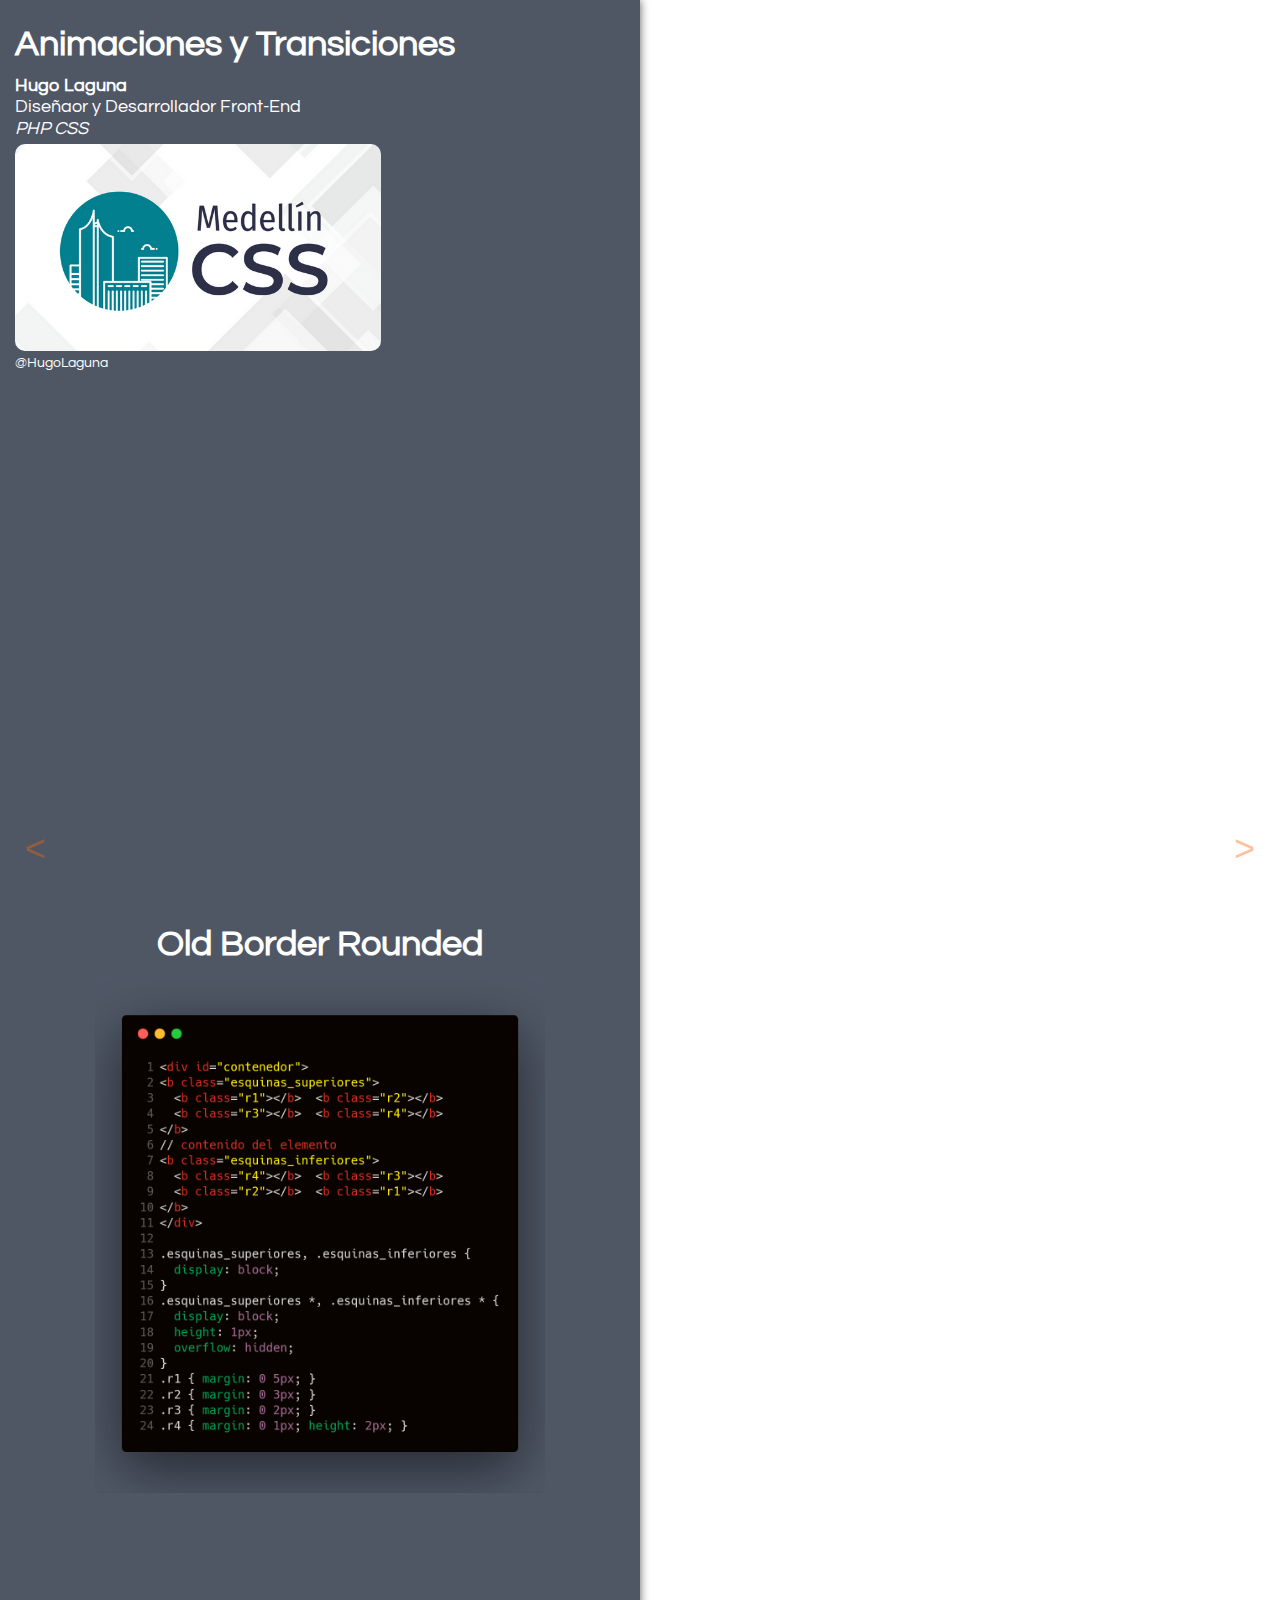
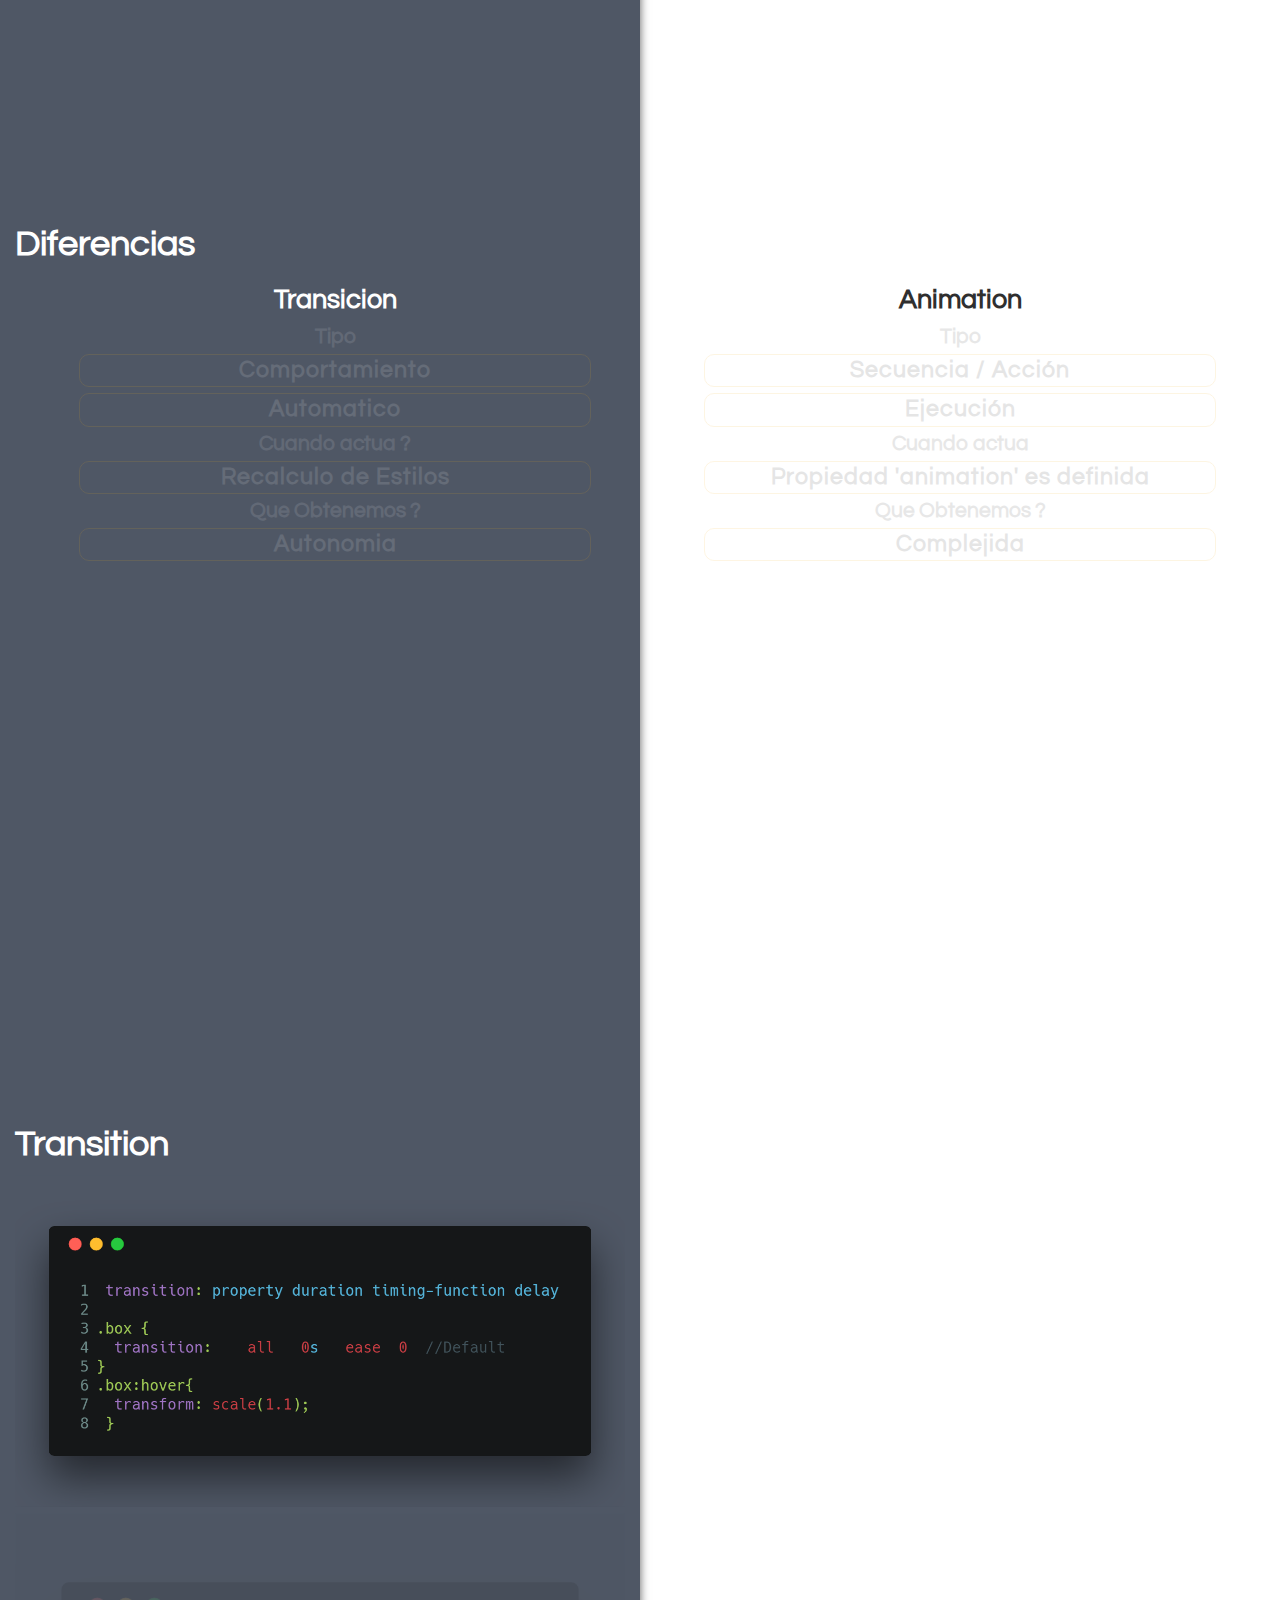
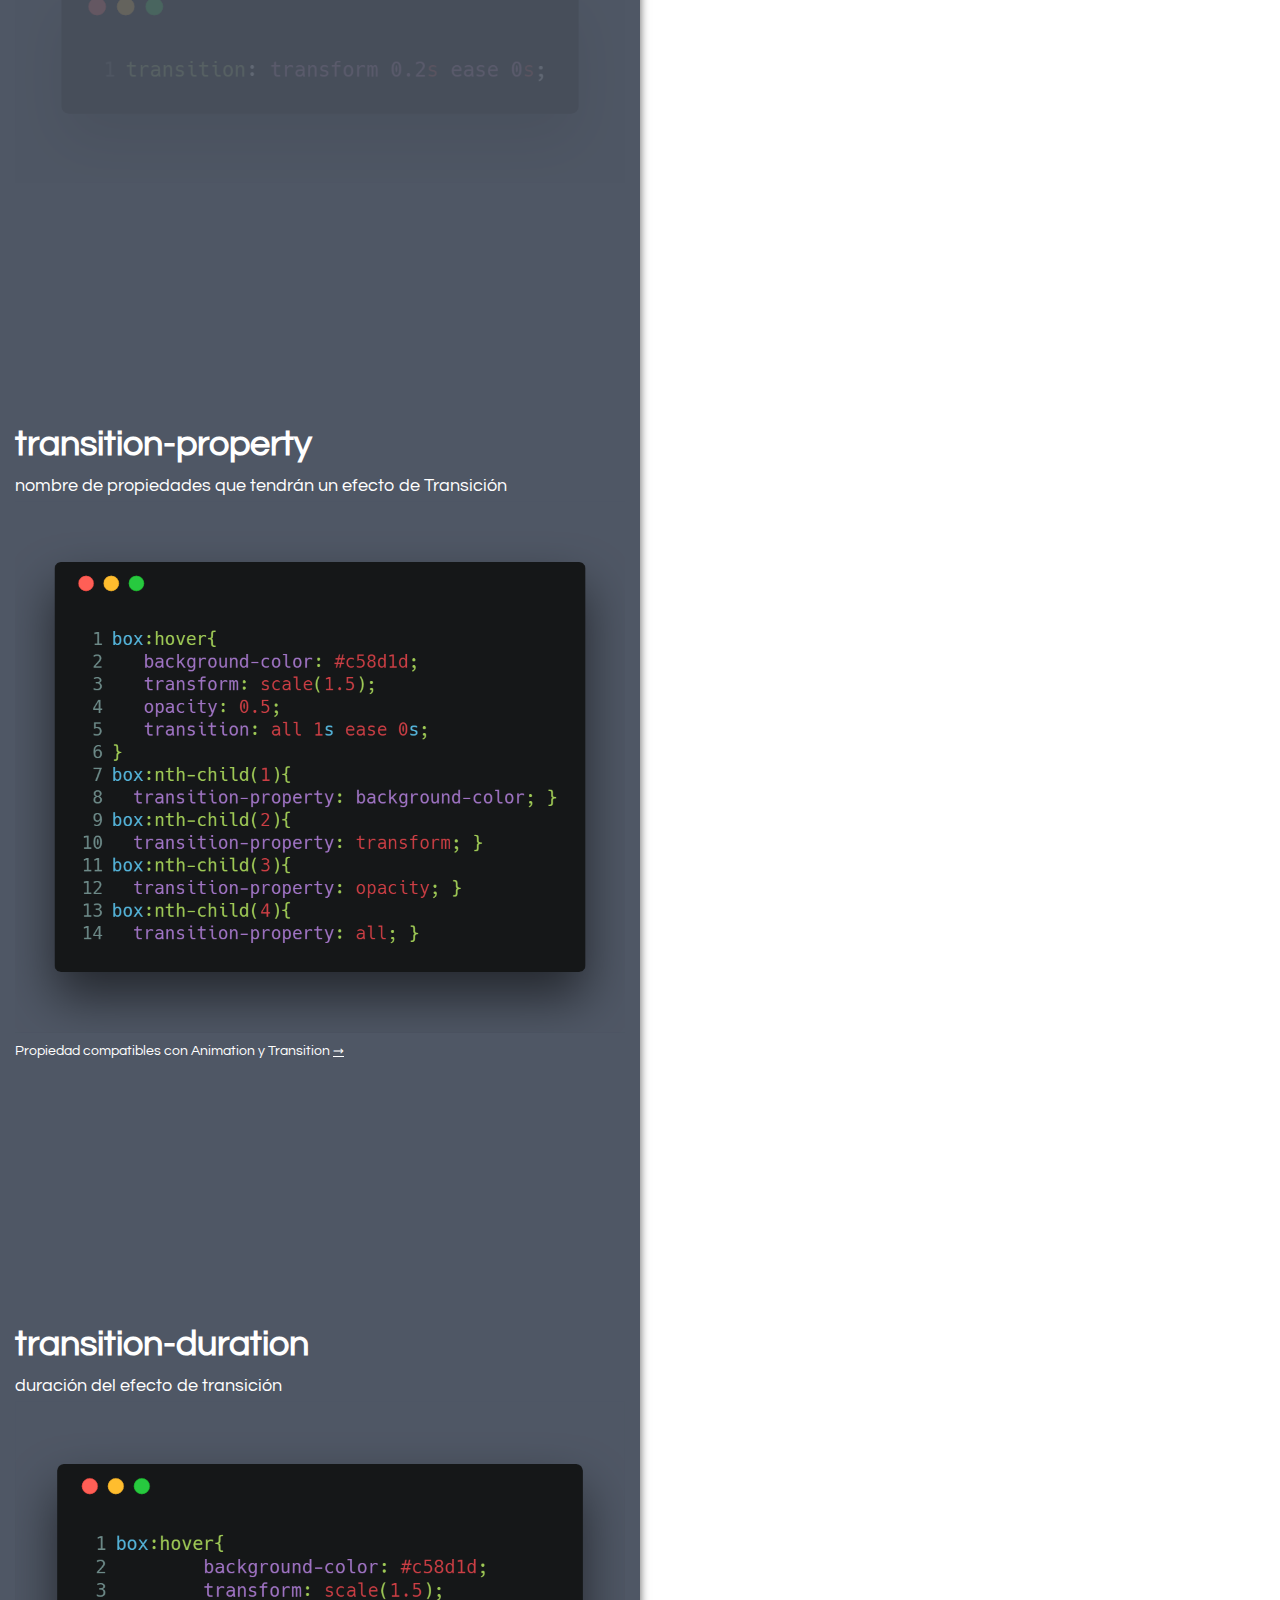
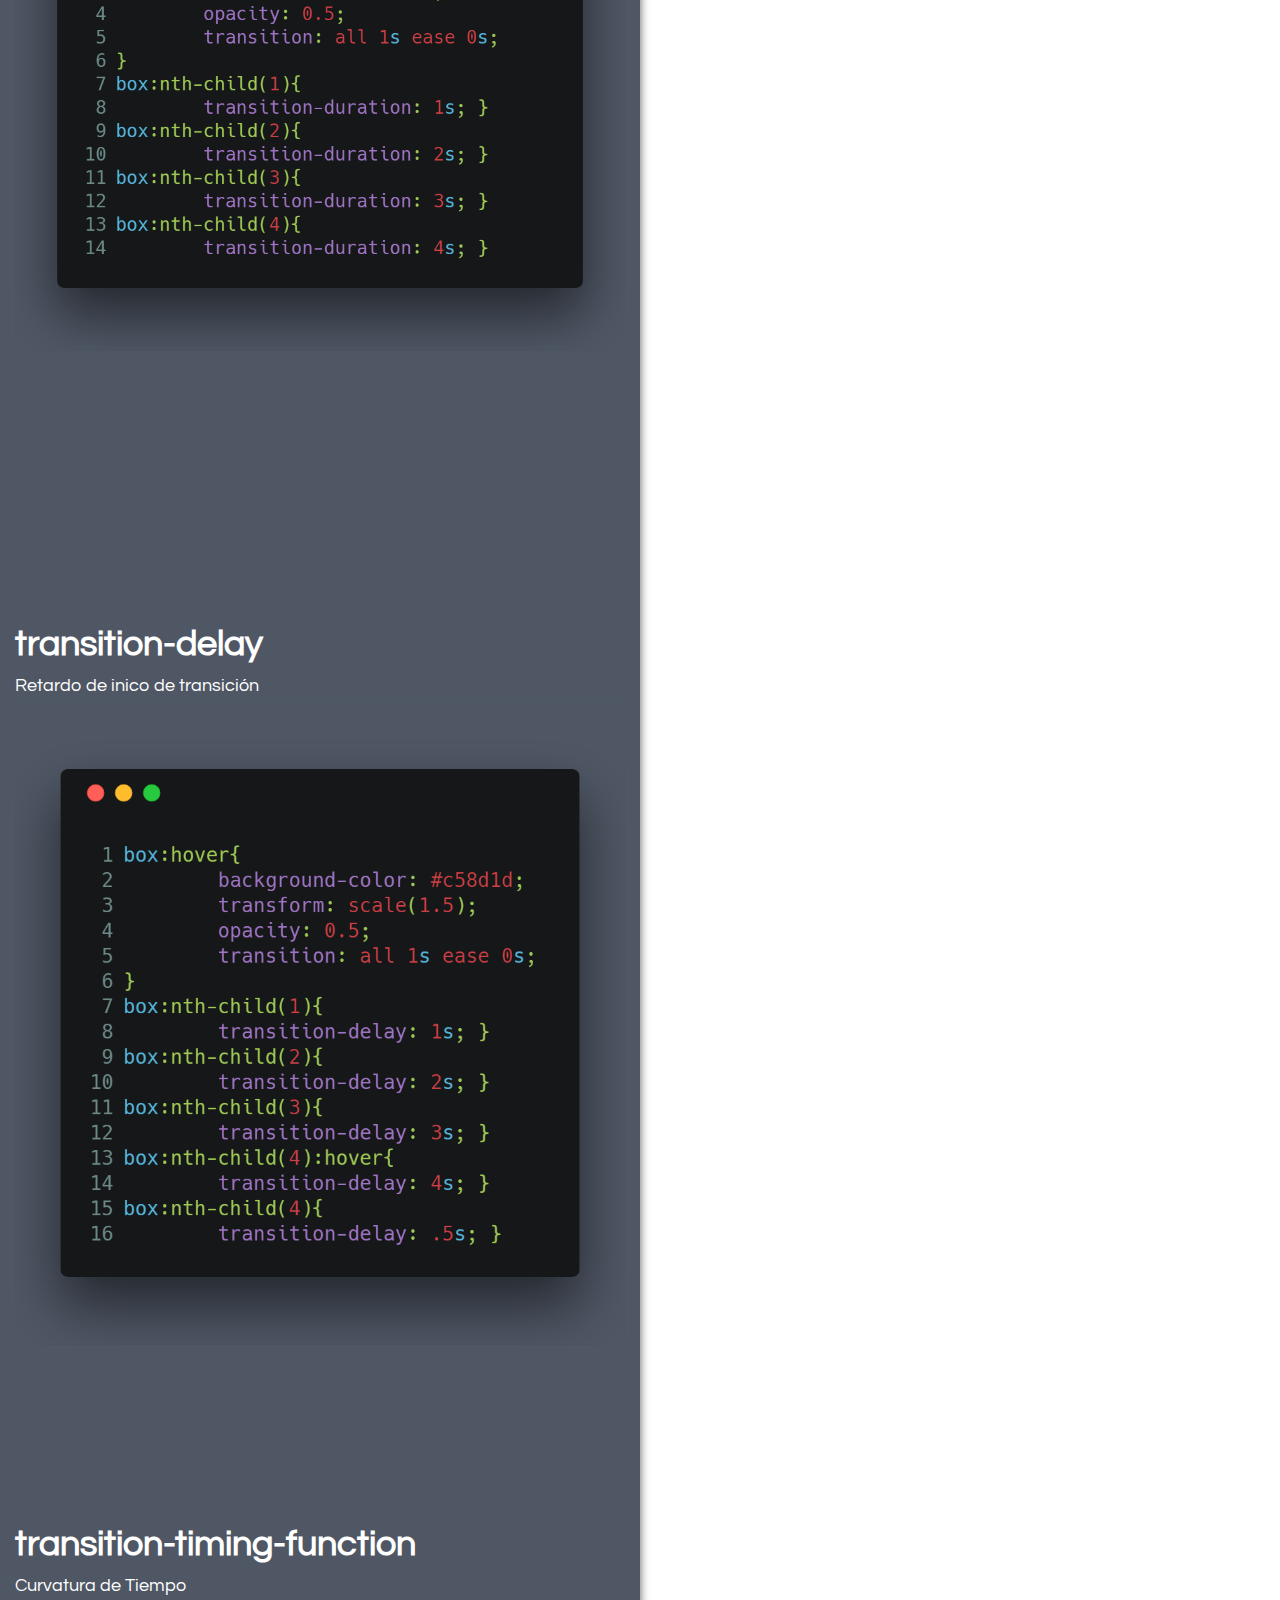
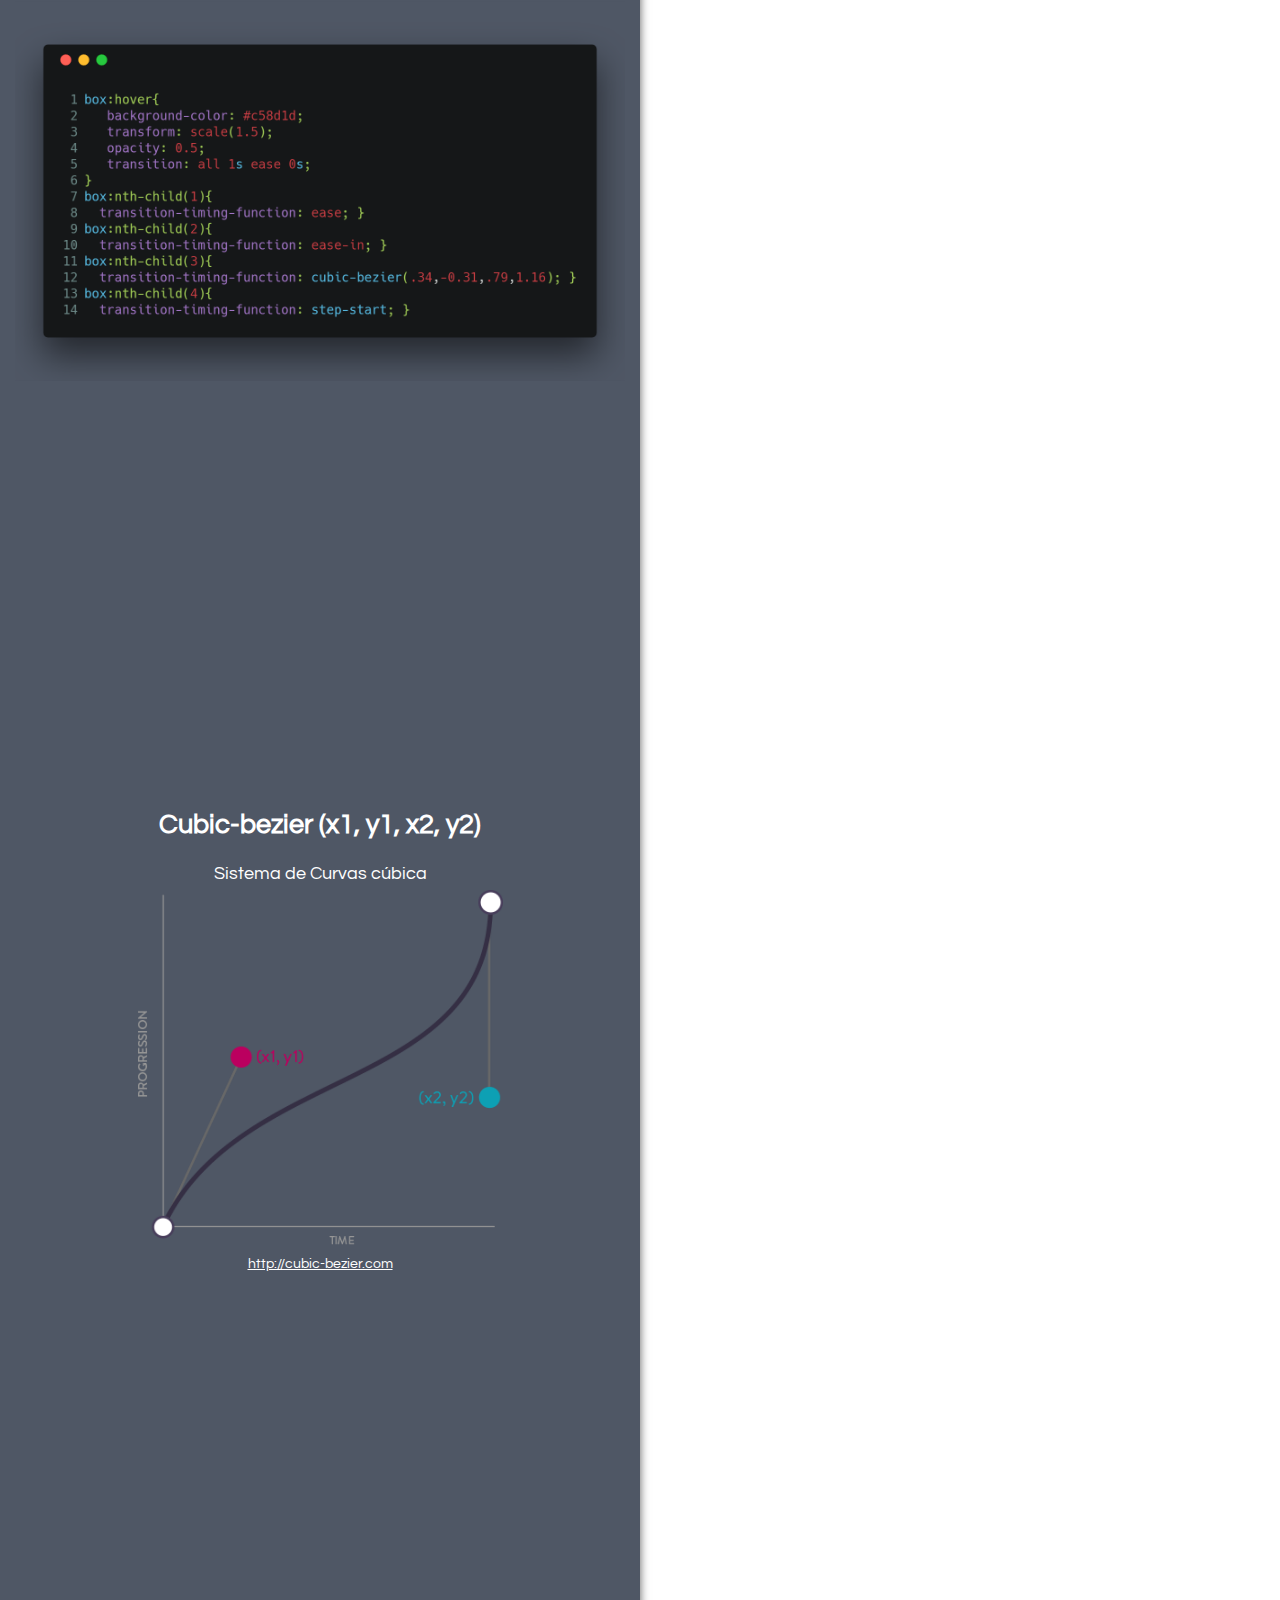
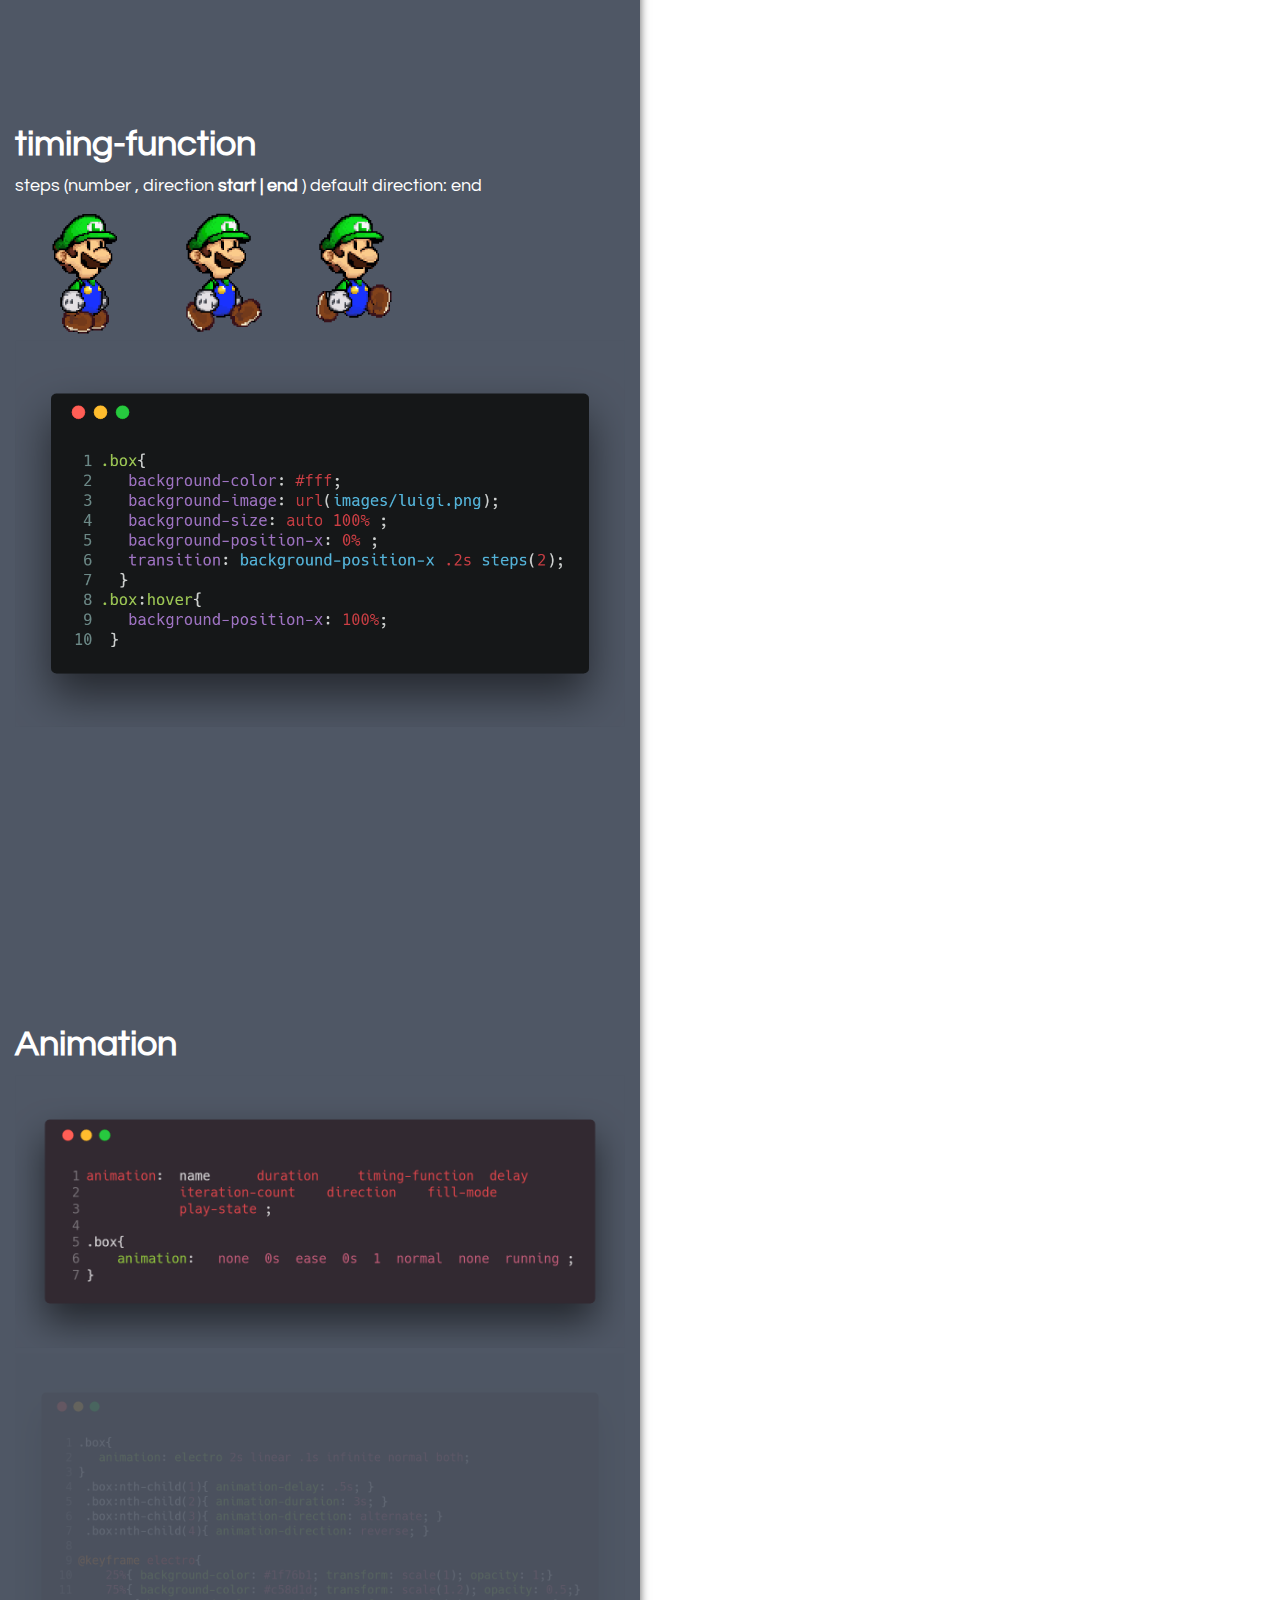
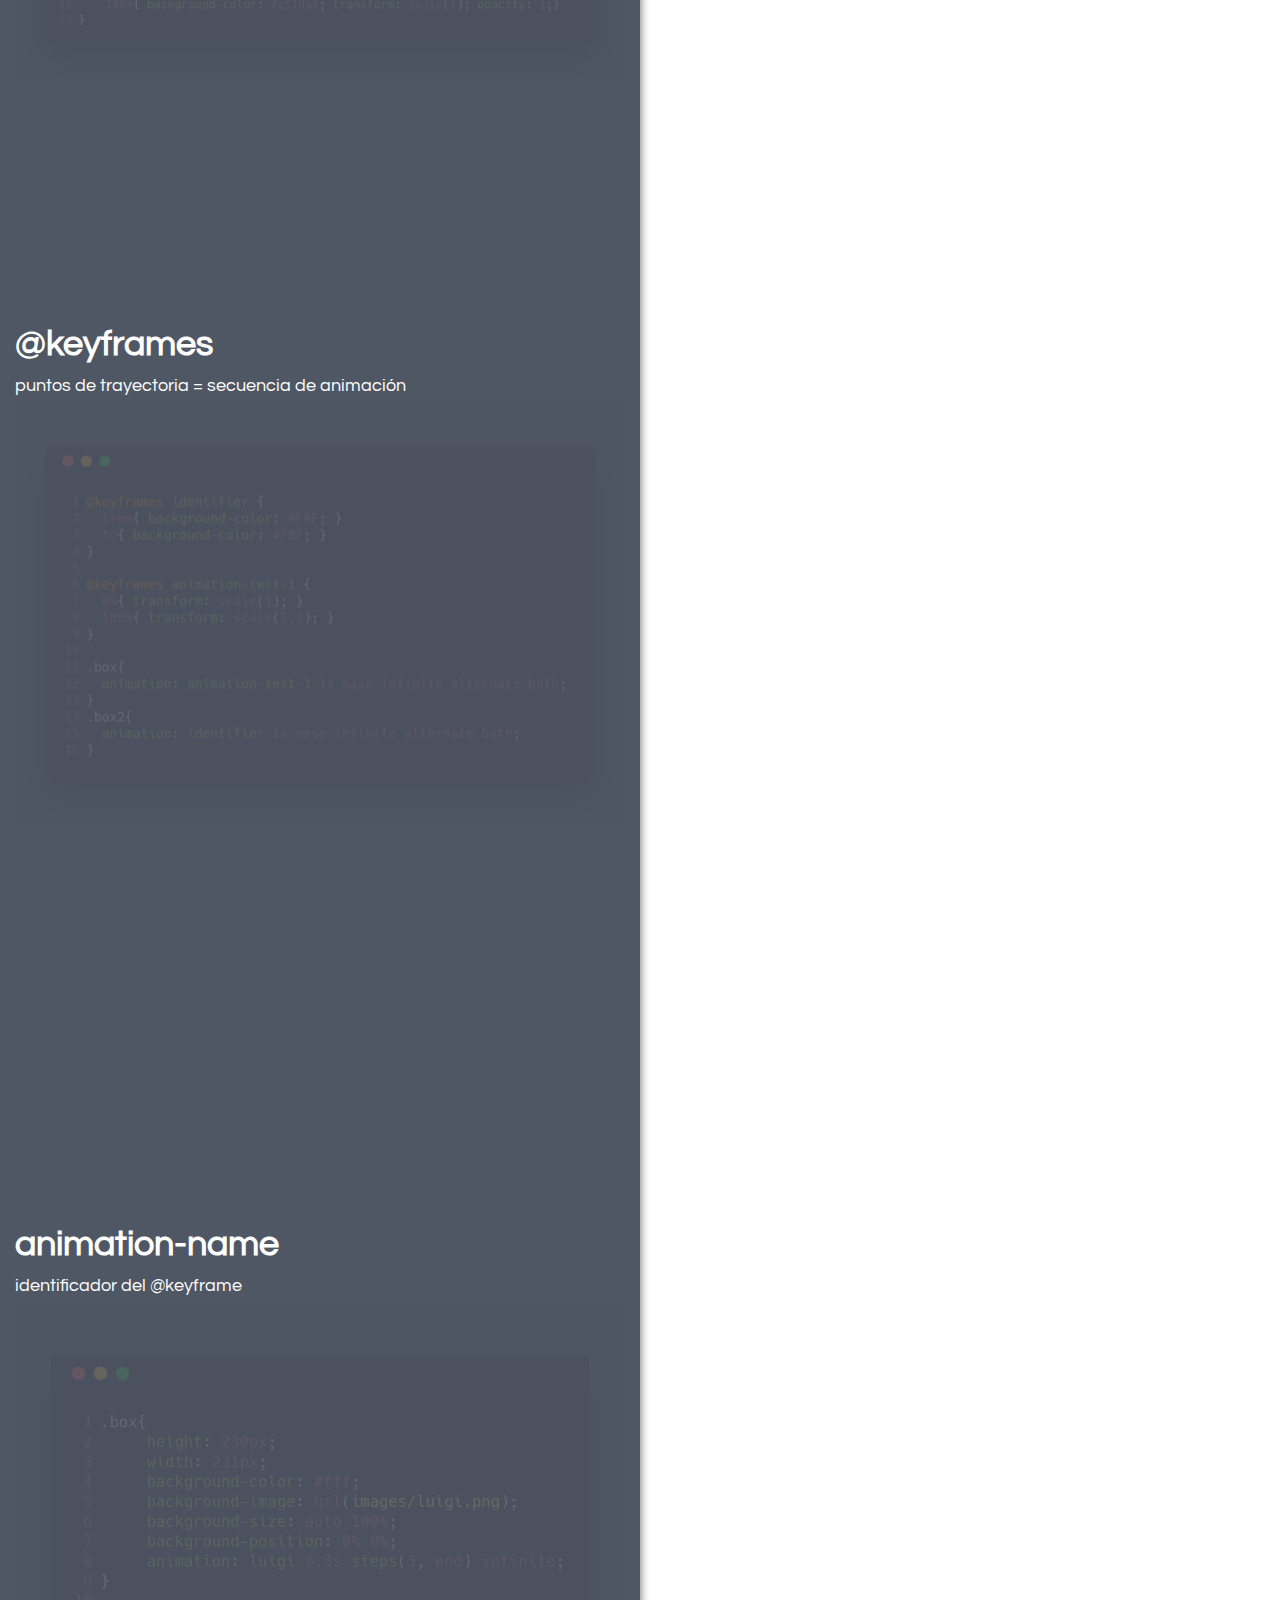
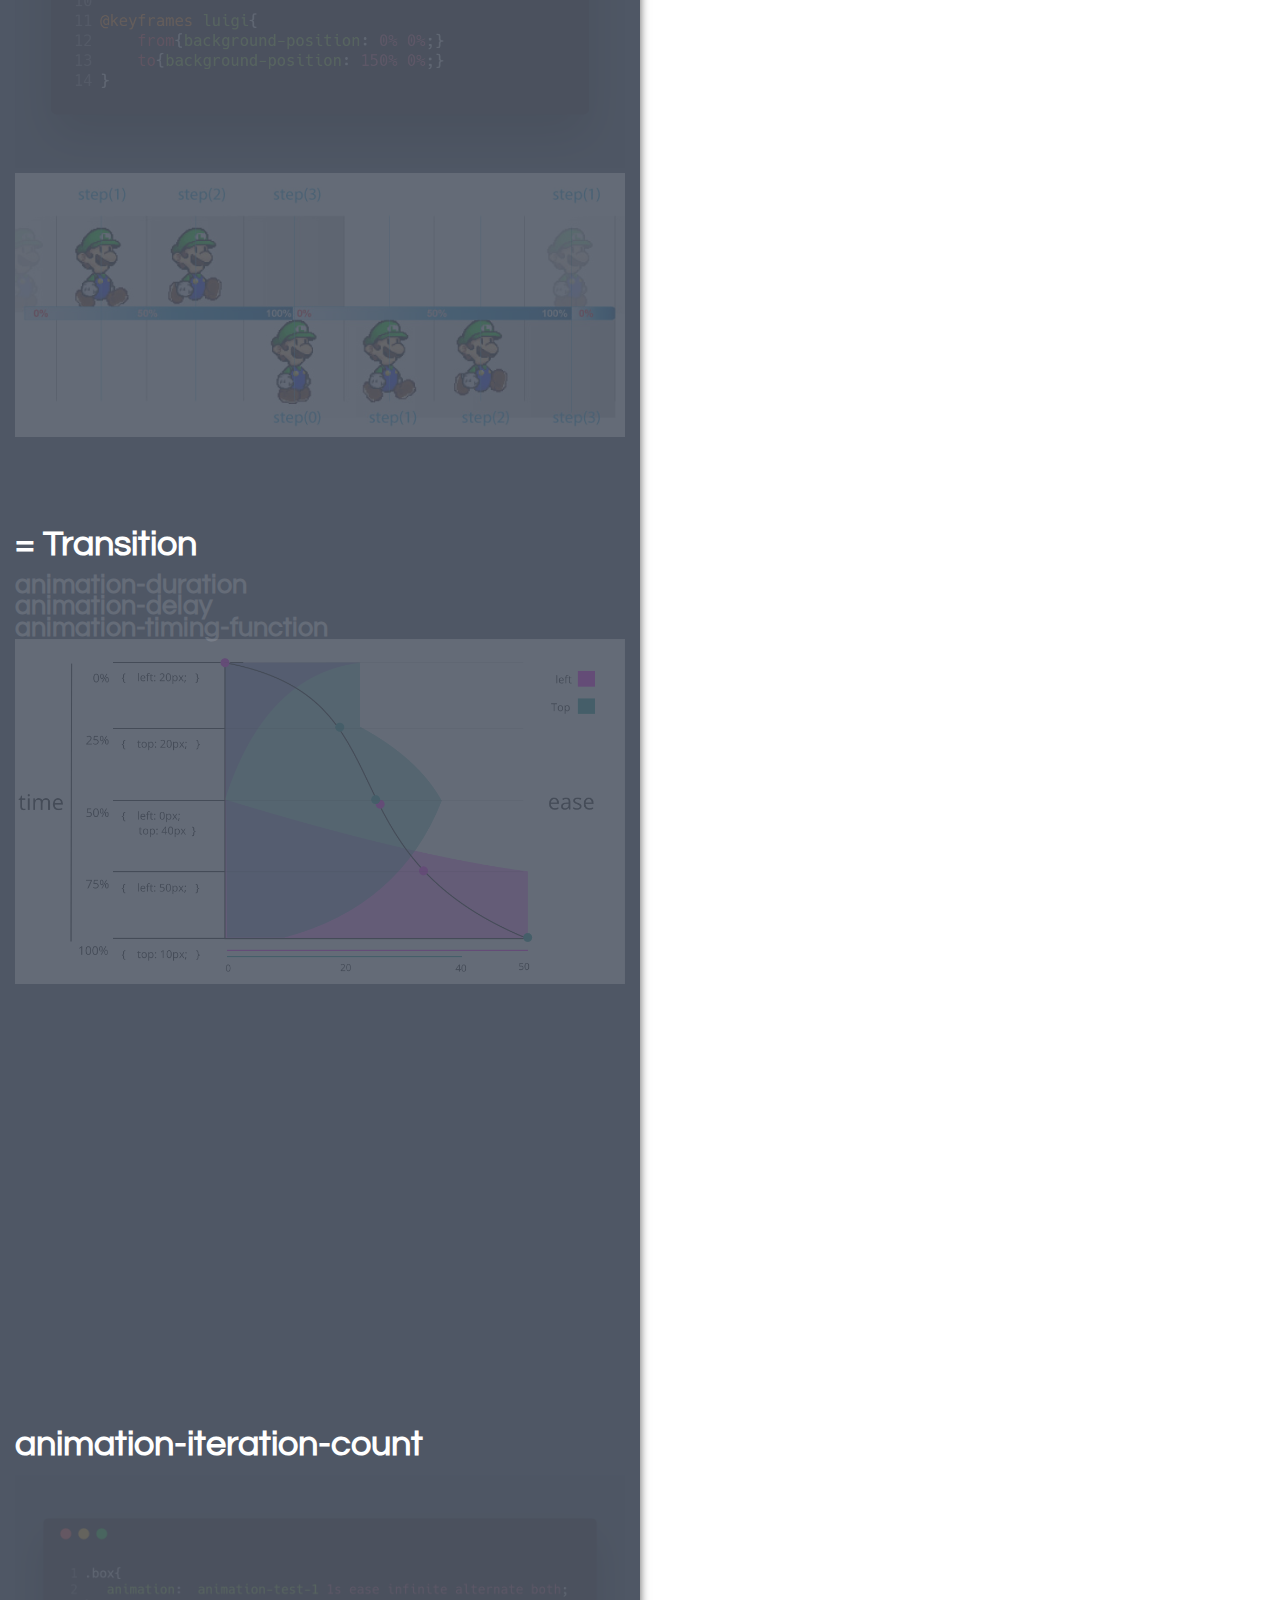
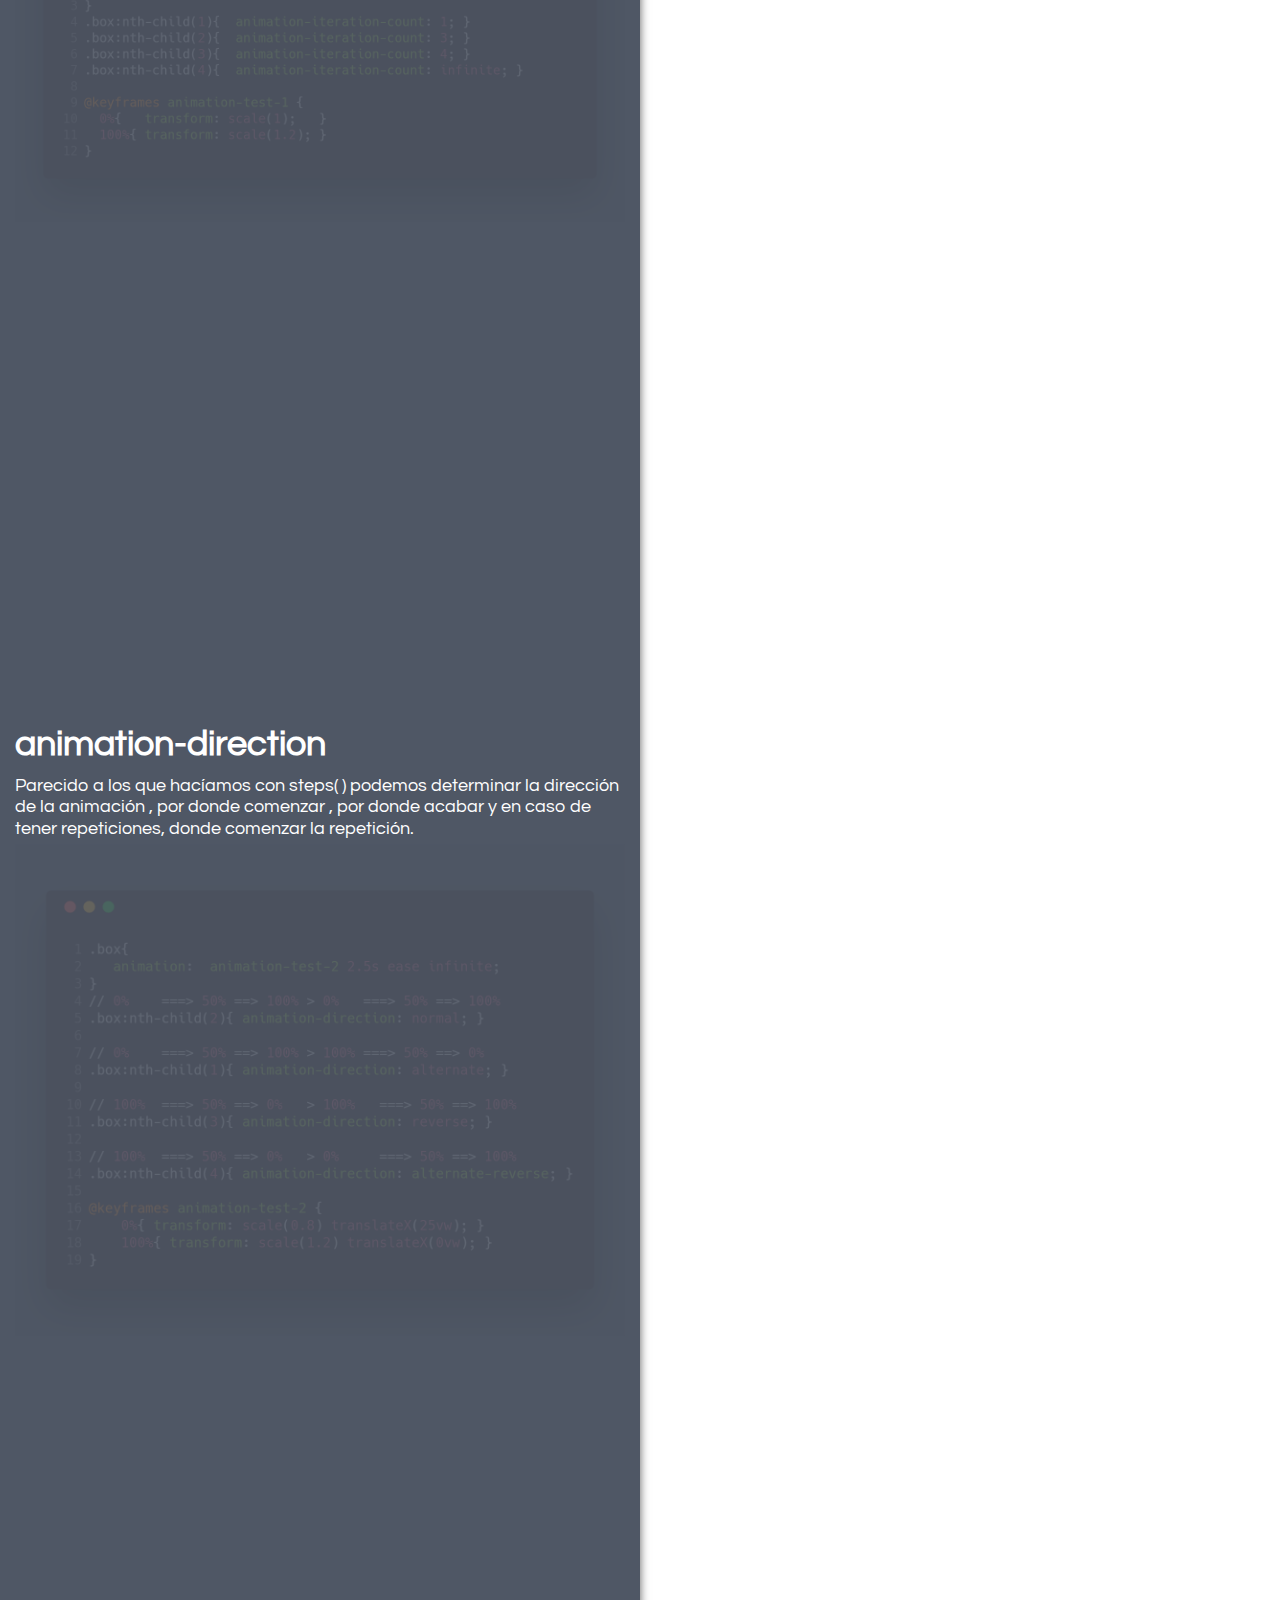
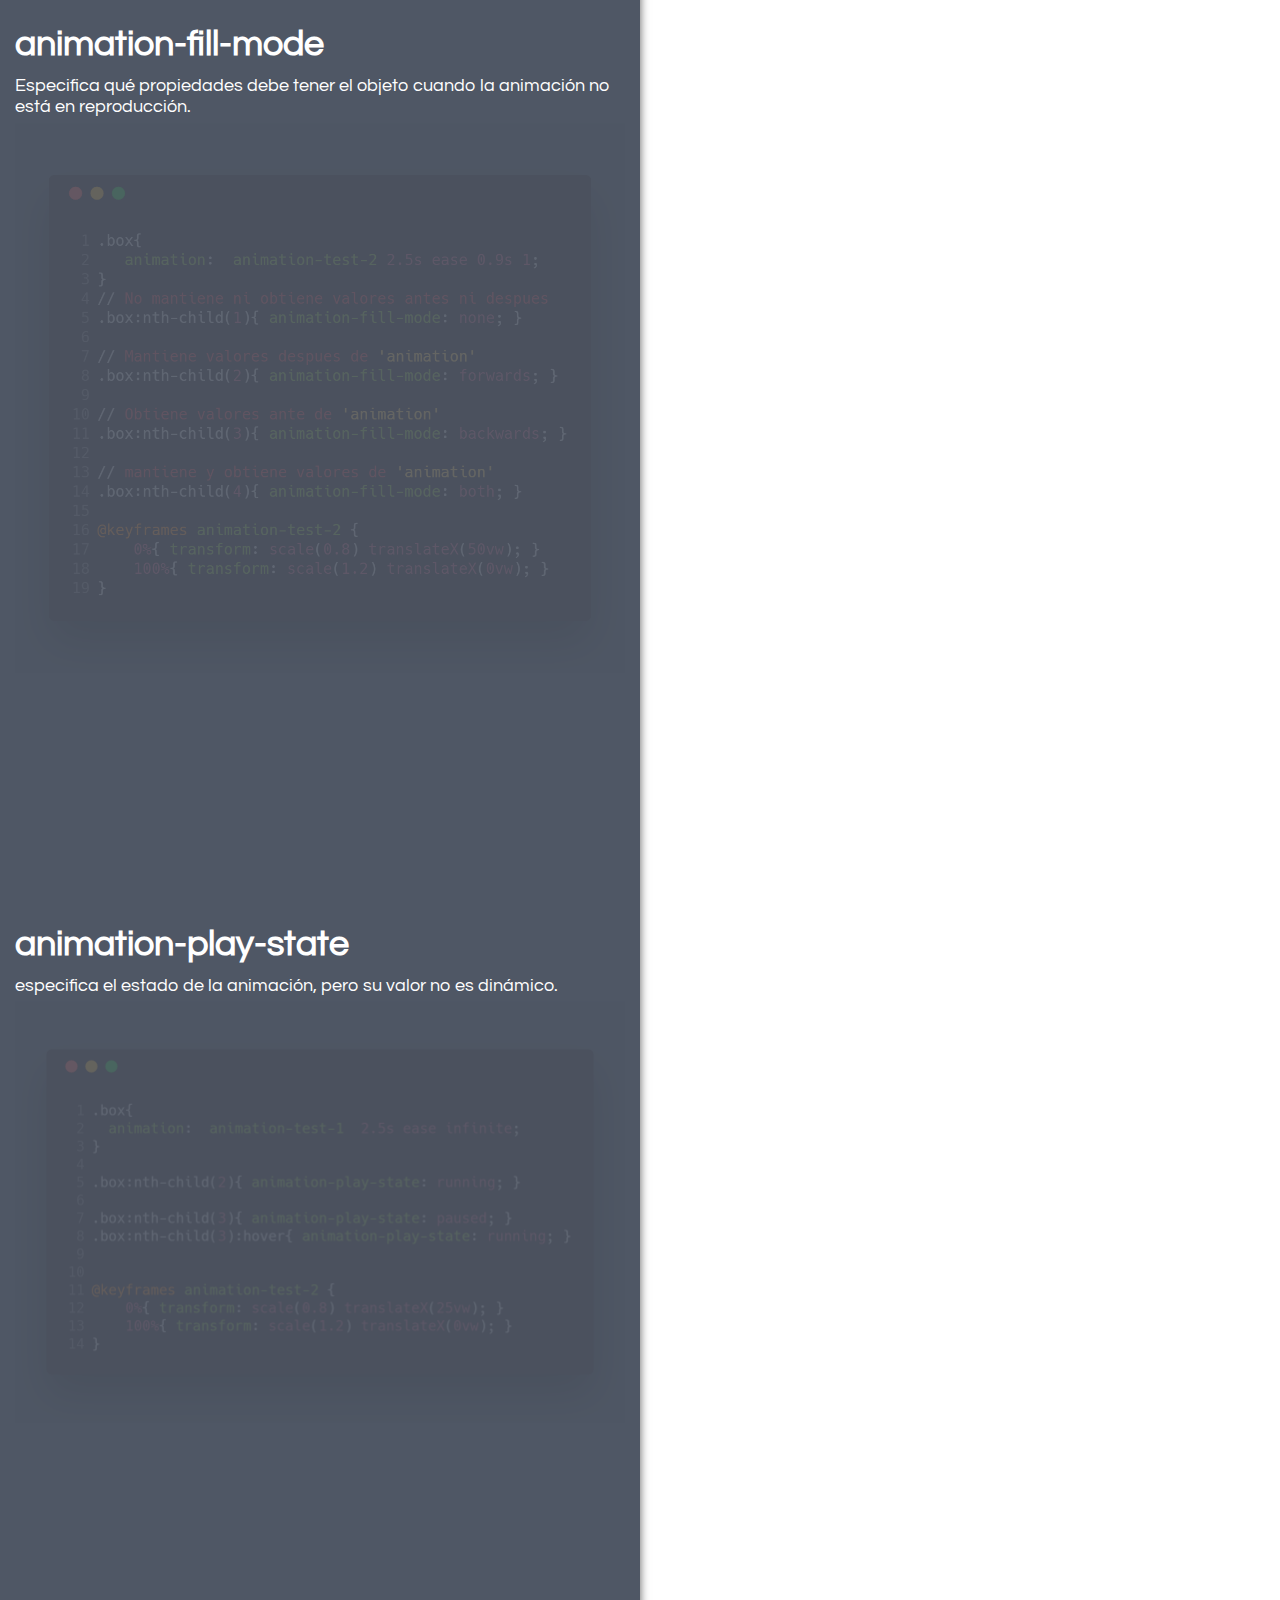
==== commit f1beaf17: "final content" ====
--- a/index.html
+++ b/index.html
@@ -14,7 +14,7 @@
 
 </head>
 
-<body>
+<body id="pt-global">
     <div class="buttonsSlider">
         <button class="left" onclick="selectSlide('ArrowLeft')">  &#60; </button>
         <button class="right" onclick="selectSlide('ArrowRight')">  &#62; </button>
@@ -23,29 +23,28 @@
         <div class="teoria">
 
             <div class="sliders intro" name="sliders">
-                <h1> Introduccion </h1>
+                <h1> Animaciones y Transiciones </h1>
                 <p class="  "> 
-                <b>Hugo Stiven Laguna</b>
+                <b>Hugo  Laguna</b>
                 <br>
                 Diseñaor y Desarrollador Front-End
                 <br>
                 <i> PHP </i> <i> CSS </i>
-                <br>
-                Fotografia, Viajar, Pasar tiempo con mi familia, Futbol.
                 </p>
                 <img src="images/medellincss.png" class="icon-card">
+                
                 <span> @HugoLaguna </span>
             </div>
 
             <div class="sliders historyCSS" name="sliders">
                 <h1> Old Border Rounded </h1>
-                <img src="images/border-redondos.png">
-                <img src="images/border-old.png">
+                <img src="images/border-redondos.png" onclick="selectSlide('ArrowDown')">
+                <img src="images/border-old.png" onclick="selectSlide('ArrowDown')">
             </div>
 
             <div class="sliders AniAndTrans" name="sliders">
                 <h1> Diferencias </h1>
-                <div class="column-2">
+                <div class="column-2" onclick="selectSlide('ArrowDown')">
                     <h2> Transicion </h2>
                     <div class="step1 steps"> 
                         <h3> Tipo </h3>
@@ -81,32 +80,36 @@
             <div class="sliders transition" name="sliders">
                 <h1> Transition </h1>
                 <div>
-                    <img src="images/transition.png">
+                    <img src="images/transition.png" onclick="selectSlide('ArrowDown')">
                     <img src="images/transition-one.png" class="step1 steps">
                 </div>
             </div>
             <div class="sliders trans-property" name="sliders">
                 <h1>  transition-property </h1>
+                <p> nombre de propiedades que tendrán un efecto de Transición </p>
                 <img src="images/trans-property.png">
                 <span> Propiedad compatibles con Animation y Transition <a href="">→ </a>
                 </span>
             </div>
             <div class="sliders" name="sliders">
                 <h1>  transition-duration </h1>
+                <p> duración del efecto de transición </p>
                 <img src="images/trans-duration.png">
             </div>
             <div class="sliders" name="sliders">
                 <h1>  transition-delay </h1>
+                <p> Retardo de inico de transición</p>
                 <img src="images/trans-delay.png">
             </div>
             <div class="sliders" name="sliders">
                 <h1>  transition-timing-function </h1>
+                <p> Curvatura de Tiempo </p>
                 <img src="images/trans-timing.png">
             </div>
             <div class="sliders cubic-bez" name="sliders">
                 <h2>  Cubic-bezier (x1, y1, x2, y2) </h2>
                 <br>
-                <p> Curvatura de Tiempo </p>
+                <p> Sistema de Curvas cúbica</p>
                 <img class="mini-photo" src="images/cubic-2.png">
                 <br>
                 <img class="toRight" src="images/cubic.png">
@@ -121,38 +124,83 @@
             <div class="sliders" name="sliders">
                 <h1> Animation  </h1>
                 <img src="images/animation.png">
-                <img src="images/animation-one.png" class="step1 steps ">
+                <img src="images/animation-one.png" class="step1 steps " onclick="selectSlide('ArrowDown')">
             </div>
             <div class="sliders " name="sliders">
                 <h1>  @keyframes  </h1>
                 <p> puntos de trayectoria = secuencia de animación </p>
-                <img src="images/animation-name.png" class="step1 steps ">
+                <img src="images/animation-name.png" class="step1 steps " onclick="selectSlide('ArrowDown')">
             </div>
             <div class="sliders anim-luigi" name="sliders">
                 <h1> animation-name </h1>
-                <img src="images/animation-name-luigi.png" class="step1 steps ">
-                <img src="images/luigi-animation.jpg" class="steps step2">
+                <p> identificador del @keyframe </p>
+                <img src="images/animation-name-luigi.png" class="step1 steps " onclick="selectSlide('ArrowDown')">
+                <img src="images/luigi-animation.jpg" class="steps step2" onclick="selectSlide('ArrowDown')">
             </div>
             <div class="sliders" name="sliders">
                 <h1> = Transition</h1>
                 <h2 class="step1 steps "> animation-duration </h2>
                 <h2 class="step2 steps"> animation-delay </h2>
                 <h2 class="step3 steps"> animation-timing-function </h2>
-                <img src="images/image2.png" class="toRight step3 steps" >
+                <img src="images/image2.png" class="toRight step3 steps" onclick="selectSlide('ArrowDown')" >
                 
             </div>
             <div class="sliders" name="sliders">
                 <h1> animation-iteration-count </h1>
-                <img class="step1 steps " src="images/animation-iteration.png">
+                <img class="step1 steps " src="images/animation-iteration.png" onclick="selectSlide('ArrowDown')">
             </div>
             <div class="sliders" name="sliders">
                 <h1> animation-direction </h1>
+                <p > Parecido a los que hacíamos con steps( ) podemos determinar la dirección de la animación ,
+                    por donde comenzar , por donde acabar y en caso de tener repeticiones, donde comenzar 
+                    la repetición.</p>
+                    <img src="images/animation-dir.png" class="step1 steps " >
             </div>
             <div class="sliders" name="sliders">
                 <h1> animation-fill-mode </h1>
+                <p > Especifica qué propiedades debe tener el objeto cuando la animación no está en reproducción. 
+                </p>
+               <img src="images/animation-fill.png" class="step1 steps " >
             </div>
             <div class="sliders" name="sliders">
                 <h1> animation-play-state  </h1>
+                <p > especifica el estado de la animación, pero su valor no es dinámico. </p>
+                <img src="images/animation-play.png" class="step1 steps " >
+            </div>
+            <div class="sliders final" name="sliders">
+                    <h1> transform  </h1>
+                    <p> Ejemplos by @vineethtr  <a href="https://codepen.io/vineethtr/pen/XKKEgM" target="_blank"> link</a></p>
+                    <h1> Animaciones </h1>
+                    <p> Recursos by @cssanimista @AnaTrava <a href="http://animista.net/?utm_source=medellinCSS" target="_blank"> link</a></p>
+                    <div class="text">
+                            <p>
+                            T
+                            </p>
+                            <p>
+                            H
+                            </p>
+                            <p>
+                            A
+                            </p>
+                            <p>
+                            N
+                            </p>
+                            <p>
+                            K
+                            </p>
+                            <p>
+                            &nbsp;
+                            </p>
+                            <p>
+                            Y
+                            </p>
+                            <p>
+                            0
+                            </p>
+                            <p>
+                            U
+                            </p>
+                    </div>
             </div>
 
 
@@ -168,6 +216,25 @@
     </div>
     <script>
     _.goToElement(_.ByID('page'));
+    var counter = 0;
+
+    function scrollGO(numbera){
+        counter = counter + numbera;
+        if(counter > 50){
+            selectSlide('ArrowRight');
+            counter = 0;
+        }else if(counter < -50){
+            selectSlide('ArrowLeft');
+            counter = 0;
+        }
+    }
+
+    document.addEventListener("DOMMouseScroll", function(event){
+        scrollGO(event.detail)
+    });
+    document.addEventListener("scroll",function(event){
+        scrollGO(event.detail)
+    });
     </script>
 </body>
 </html>--- a/styles.css
+++ b/styles.css
@@ -1,3 +1,4 @@
+@import url("https://fonts.googleapis.com/css?family=Comfortaa:700|Roboto:900|Russo+One");
 body .page .ejercicio, body .page .teoria {
   width: 50%;
   display: inline-block;
@@ -32,6 +33,9 @@
   width: 60%;
   margin: 0 auto;
 }
+body .teoria {
+  box-shadow: 0 0 9px #606060;
+}
 body .teoria img {
   transition: all 1.3s ease;
   transform-origin: bottom;
@@ -42,6 +46,9 @@
   z-index: 1;
   border-radius: 15px;
   box-shadow: 0 0 165px 149px white;
+}
+body .teoria p {
+  margin: 5px auto;
 }
 body .buttonsSlider button {
   position: fixed;
@@ -345,6 +352,149 @@
 body[slide-state="14"][step-state="1"] .page .ejercicio .marco .content-foot-box::before {
   content: "infinite";
 }
+body[slide-state="17"][step-state="1"] .page .ejercicio .marco > div {
+  animation: animation-test-1 2.5s ease infinite;
+}
+body[slide-state="17"][step-state="1"] .page .ejercicio .marco .sider-box {
+  animation-play-state: running;
+}
+body[slide-state="17"][step-state="1"] .page .ejercicio .marco .sider-box::before {
+  content: "running";
+}
+body[slide-state="17"][step-state="1"] .page .ejercicio .marco .content-box {
+  animation-play-state: paused;
+}
+body[slide-state="17"][step-state="1"] .page .ejercicio .marco .content-box::before {
+  content: "pause";
+}
+body[slide-state="17"][step-state="1"] .page .ejercicio .marco .content-box:hover {
+  animation-play-state: running;
+}
+body[slide-state="17"][step-state="1"] .page .ejercicio .marco .content-box:hover::before {
+  content: "running";
+}
+body[slide-state="17"][step-state="1"] .page .ejercicio .marco .header-box, body[slide-state="17"][step-state="1"] .page .ejercicio .marco .content-foot-box {
+  animation: none;
+}
+body[slide-state="15"][step-state="1"] .page .ejercicio .marco > div {
+  animation: animation-test-2 2.5s ease infinite;
+}
+body[slide-state="15"][step-state="1"] .page .ejercicio .marco .header-box {
+  animation-direction: alternate;
+}
+body[slide-state="15"][step-state="1"] .page .ejercicio .marco .header-box::before {
+  content: "alternate";
+}
+body[slide-state="15"][step-state="1"] .page .ejercicio .marco .sider-box {
+  animation-direction: normal;
+}
+body[slide-state="15"][step-state="1"] .page .ejercicio .marco .sider-box::before {
+  content: "normal";
+}
+body[slide-state="15"][step-state="1"] .page .ejercicio .marco .content-box {
+  animation-direction: reverse;
+}
+body[slide-state="15"][step-state="1"] .page .ejercicio .marco .content-box::before {
+  content: "reverse";
+}
+body[slide-state="15"][step-state="1"] .page .ejercicio .marco .content-foot-box {
+  animation-direction: alternate-reverse;
+}
+body[slide-state="15"][step-state="1"] .page .ejercicio .marco .content-foot-box::before {
+  content: "alternate-reverse";
+}
+body[slide-state="16"][step-state="1"] .page .ejercicio .marco > div {
+  animation: animation-test-2 2.5s ease infinite;
+}
+body[slide-state="16"][step-state="1"] .page .ejercicio .marco .header-box {
+  animation-direction: alternate;
+}
+body[slide-state="16"][step-state="1"] .page .ejercicio .marco .header-box::before {
+  content: "alternate";
+}
+body[slide-state="16"][step-state="1"] .page .ejercicio .marco .sider-box {
+  animation-direction: normal;
+}
+body[slide-state="16"][step-state="1"] .page .ejercicio .marco .sider-box::before {
+  content: "normal";
+}
+body[slide-state="16"][step-state="1"] .page .ejercicio .marco .content-box {
+  animation-direction: reverse;
+}
+body[slide-state="16"][step-state="1"] .page .ejercicio .marco .content-box::before {
+  content: "reverse";
+}
+body[slide-state="16"][step-state="1"] .page .ejercicio .marco .content-foot-box {
+  animation-direction: alternate-reverse;
+}
+body[slide-state="16"][step-state="1"] .page .ejercicio .marco .content-foot-box::before {
+  content: "alternate-reverse";
+}
+body[slide-state="18"] .page .teoria .final .text {
+  opacity: 0;
+  transform: translateX(20vw) translateY(-42%);
+  margin-left: -30px;
+  height: 70vh;
+  width: 100vw;
+}
+body[slide-state="18"]:not([step-state="0"]) .page .teoria .final .text {
+  opacity: 1;
+}
+body[slide-state="18"]:not([step-state="0"]) .page .teoria .final .text p {
+  opacity: 0;
+  margin-top: 50vh;
+  width: 50px;
+  display: inline-block;
+  font-size: 0px;
+  font-family: "Russo One";
+  font-weight: 900;
+  color: #ffd800;
+}
+body[slide-state="18"]:not([step-state="0"]) .page .teoria .final .text p:nth-child(1) {
+  text-shadow: 0px 0px #447e72, 1px 1px #447e72, 2px 2px #447e72, 3px 3px #447e72, 4px 4px #447e72, 5px 5px #447e72, 6px 6px #447e72, 7px 7px #447e72, 8px 8px #447e72, 9px 9px #447e72, 10px 10px #447e72, 11px 11px #447e72, 12px 12px #447e72, 13px 13px #447e72, 14px 14px #447e72, 15px 15px #447e72, 16px 16px #447e72, 17px 17px #447e72, 18px 18px #447e72, 19px 19px #447e72, 20px 20px #447e72, 21px 21px #447e72, 22px 22px #447e72, 23px 23px #447e72, 24px 24px #447e72, 25px 25px #447e72, 26px 26px #447e72, 27px 27px #447e72, 28px 28px #447e72, 29px 29px #447e72, 30px 30px #447e72, 31px 31px #447e72, 32px 32px #447e72, 33px 33px #447e72, 34px 34px #447e72, 35px 35px #447e72, 36px 36px #447e72, 37px 37px #447e72, 38px 38px #447e72, 39px 39px #447e72, 40px 40px #447e72, 41px 41px #447e72, 42px 42px #447e72, 43px 43px #447e72, 44px 44px #447e72, 45px 45px #447e72, 46px 46px #447e72, 47px 47px #447e72, 48px 48px #447e72, 49px 49px #447e72, 50px 50px #447e72, 51px 51px #447e72, 52px 52px #447e72, 53px 53px #447e72, 54px 54px #447e72, 55px 55px #447e72, 56px 56px #447e72, 57px 57px #447e72, 58px 58px #447e72, 59px 59px #447e72, 60px 60px #447e72, 61px 61px #447e72, 62px 62px #447e72, 63px 63px #447e72, 64px 64px #447e72, 65px 65px #447e72, 66px 66px #447e72, 67px 67px #447e72, 68px 68px #447e72, 69px 69px #447e72, 70px 70px #447e72, 71px 71px #447e72, 72px 72px #447e72, 73px 73px #447e72, 74px 74px #447e72, 75px 75px #447e72, 76px 76px #447e72, 77px 77px #447e72, 78px 78px #447e72, 79px 79px #447e72, 80px 80px #447e72, 81px 81px #447e72, 82px 82px #447e72, 83px 83px #447e72, 84px 84px #447e72, 85px 85px #447e72, 86px 86px #447e72, 87px 87px #447e72, 88px 88px #447e72, 89px 89px #447e72, 90px 90px #447e72, 91px 91px #447e72, 92px 92px #447e72, 93px 93px #447e72, 94px 94px #447e72, 95px 95px #447e72, 96px 96px #447e72, 97px 97px #447e72, 98px 98px #447e72, 99px 99px #447e72, 100px 100px #447e72, 101px 101px #447e72, 102px 102px #447e72, 103px 103px #447e72, 104px 104px #447e72, 105px 105px #447e72, 106px 106px #447e72, 107px 107px #447e72, 108px 108px #447e72, 109px 109px #447e72, 110px 110px #447e72, 111px 111px #447e72, 112px 112px #447e72, 113px 113px #447e72, 114px 114px #447e72, 115px 115px #447e72, 116px 116px #447e72, 117px 117px #447e72, 118px 118px #447e72, 119px 119px #447e72, 120px 120px #447e72, 121px 121px #447e72, 122px 122px #447e72, 123px 123px #447e72, 124px 124px #447e72, 125px 125px #447e72, 126px 126px #447e72, 127px 127px #447e72, 128px 128px #447e72, 129px 129px #447e72, 130px 130px #447e72, 131px 131px #447e72, 132px 132px #447e72, 133px 133px #447e72, 134px 134px #447e72, 135px 135px #447e72, 136px 136px #447e72, 137px 137px #447e72, 138px 138px #447e72, 139px 139px #447e72, 140px 140px #447e72, 141px 141px #447e72, 142px 142px #447e72, 143px 143px #447e72, 144px 144px #447e72, 145px 145px #447e72, 146px 146px #447e72, 147px 147px #447e72, 148px 148px #447e72, 149px 149px #447e72, 150px 150px #447e72, 151px 151px #447e72, 152px 152px #447e72, 153px 153px #447e72, 154px 154px #447e72, 155px 155px #447e72, 156px 156px #447e72, 157px 157px #447e72, 158px 158px #447e72, 159px 159px #447e72, 160px 160px #447e72, 161px 161px #447e72, 162px 162px #447e72, 163px 163px #447e72, 164px 164px #447e72, 165px 165px #447e72, 166px 166px #447e72, 167px 167px #447e72, 168px 168px #447e72, 169px 169px #447e72, 170px 170px #447e72, 171px 171px #447e72, 172px 172px #447e72, 173px 173px #447e72, 174px 174px #447e72, 175px 175px #447e72, 176px 176px #447e72, 177px 177px #447e72, 178px 178px #447e72, 179px 179px #447e72, 180px 180px #447e72, 181px 181px #447e72, 182px 182px #447e72, 183px 183px #447e72, 184px 184px #447e72, 185px 185px #447e72, 186px 186px #447e72, 187px 187px #447e72, 188px 188px #447e72, 189px 189px #447e72, 190px 190px #447e72, 191px 191px #447e72, 192px 192px #447e72, 193px 193px #447e72, 194px 194px #447e72, 195px 195px #447e72, 196px 196px #447e72, 197px 197px #447e72, 198px 198px #447e72, 199px 199px #447e72, 200px 200px #447e72, 201px 201px #447e72, 202px 202px #447e72, 203px 203px #447e72, 204px 204px #447e72, 205px 205px #447e72, 206px 206px #447e72, 207px 207px #447e72, 208px 208px #447e72, 209px 209px #447e72, 210px 210px #447e72, 211px 211px #447e72, 212px 212px #447e72, 213px 213px #447e72, 214px 214px #447e72, 215px 215px #447e72, 216px 216px #447e72, 217px 217px #447e72, 218px 218px #447e72, 219px 219px #447e72, 220px 220px #447e72, 221px 221px #447e72, 222px 222px #447e72, 223px 223px #447e72, 224px 224px #447e72, 225px 225px #447e72, 226px 226px #447e72, 227px 227px #447e72, 228px 228px #447e72, 229px 229px #447e72, 230px 230px #447e72, 231px 231px #447e72, 232px 232px #447e72, 233px 233px #447e72, 234px 234px #447e72, 235px 235px #447e72, 236px 236px #447e72, 237px 237px #447e72, 238px 238px #447e72, 239px 239px #447e72, 240px 240px #447e72, 241px 241px #447e72, 242px 242px #447e72, 243px 243px #447e72, 244px 244px #447e72, 245px 245px #447e72, 246px 246px #447e72, 247px 247px #447e72, 248px 248px #447e72, 249px 249px #447e72, 250px 250px #447e72, 251px 251px #447e72, 252px 252px #447e72, 253px 253px #447e72, 254px 254px #447e72, 255px 255px #447e72, 256px 256px #447e72, 257px 257px #447e72, 258px 258px #447e72, 259px 259px #447e72, 260px 260px #447e72, 261px 261px #447e72, 262px 262px #447e72, 263px 263px #447e72, 264px 264px #447e72, 265px 265px #447e72, 266px 266px #447e72, 267px 267px #447e72, 268px 268px #447e72, 269px 269px #447e72, 270px 270px #447e72, 271px 271px #447e72, 272px 272px #447e72, 273px 273px #447e72, 274px 274px #447e72, 275px 275px #447e72, 276px 276px #447e72, 277px 277px #447e72, 278px 278px #447e72, 279px 279px #447e72, 280px 280px #447e72, 281px 281px #447e72, 282px 282px #447e72, 283px 283px #447e72, 284px 284px #447e72, 285px 285px #447e72, 286px 286px #447e72, 287px 287px #447e72, 288px 288px #447e72, 289px 289px #447e72, 290px 290px #447e72, 291px 291px #447e72, 292px 292px #447e72, 293px 293px #447e72, 294px 294px #447e72, 295px 295px #447e72, 296px 296px #447e72, 297px 297px #447e72, 298px 298px #447e72, 299px 299px #447e72, 300px 300px #447e72;
+  animation: showup 5s infinite 0.2s;
+  opacity: 1;
+}
+body[slide-state="18"]:not([step-state="0"]) .page .teoria .final .text p:nth-child(2) {
+  text-shadow: 0px 0px #446d7e, 1px 1px #446d7e, 2px 2px #446d7e, 3px 3px #446d7e, 4px 4px #446d7e, 5px 5px #446d7e, 6px 6px #446d7e, 7px 7px #446d7e, 8px 8px #446d7e, 9px 9px #446d7e, 10px 10px #446d7e, 11px 11px #446d7e, 12px 12px #446d7e, 13px 13px #446d7e, 14px 14px #446d7e, 15px 15px #446d7e, 16px 16px #446d7e, 17px 17px #446d7e, 18px 18px #446d7e, 19px 19px #446d7e, 20px 20px #446d7e, 21px 21px #446d7e, 22px 22px #446d7e, 23px 23px #446d7e, 24px 24px #446d7e, 25px 25px #446d7e, 26px 26px #446d7e, 27px 27px #446d7e, 28px 28px #446d7e, 29px 29px #446d7e, 30px 30px #446d7e, 31px 31px #446d7e, 32px 32px #446d7e, 33px 33px #446d7e, 34px 34px #446d7e, 35px 35px #446d7e, 36px 36px #446d7e, 37px 37px #446d7e, 38px 38px #446d7e, 39px 39px #446d7e, 40px 40px #446d7e, 41px 41px #446d7e, 42px 42px #446d7e, 43px 43px #446d7e, 44px 44px #446d7e, 45px 45px #446d7e, 46px 46px #446d7e, 47px 47px #446d7e, 48px 48px #446d7e, 49px 49px #446d7e, 50px 50px #446d7e, 51px 51px #446d7e, 52px 52px #446d7e, 53px 53px #446d7e, 54px 54px #446d7e, 55px 55px #446d7e, 56px 56px #446d7e, 57px 57px #446d7e, 58px 58px #446d7e, 59px 59px #446d7e, 60px 60px #446d7e, 61px 61px #446d7e, 62px 62px #446d7e, 63px 63px #446d7e, 64px 64px #446d7e, 65px 65px #446d7e, 66px 66px #446d7e, 67px 67px #446d7e, 68px 68px #446d7e, 69px 69px #446d7e, 70px 70px #446d7e, 71px 71px #446d7e, 72px 72px #446d7e, 73px 73px #446d7e, 74px 74px #446d7e, 75px 75px #446d7e, 76px 76px #446d7e, 77px 77px #446d7e, 78px 78px #446d7e, 79px 79px #446d7e, 80px 80px #446d7e, 81px 81px #446d7e, 82px 82px #446d7e, 83px 83px #446d7e, 84px 84px #446d7e, 85px 85px #446d7e, 86px 86px #446d7e, 87px 87px #446d7e, 88px 88px #446d7e, 89px 89px #446d7e, 90px 90px #446d7e, 91px 91px #446d7e, 92px 92px #446d7e, 93px 93px #446d7e, 94px 94px #446d7e, 95px 95px #446d7e, 96px 96px #446d7e, 97px 97px #446d7e, 98px 98px #446d7e, 99px 99px #446d7e, 100px 100px #446d7e, 101px 101px #446d7e, 102px 102px #446d7e, 103px 103px #446d7e, 104px 104px #446d7e, 105px 105px #446d7e, 106px 106px #446d7e, 107px 107px #446d7e, 108px 108px #446d7e, 109px 109px #446d7e, 110px 110px #446d7e, 111px 111px #446d7e, 112px 112px #446d7e, 113px 113px #446d7e, 114px 114px #446d7e, 115px 115px #446d7e, 116px 116px #446d7e, 117px 117px #446d7e, 118px 118px #446d7e, 119px 119px #446d7e, 120px 120px #446d7e, 121px 121px #446d7e, 122px 122px #446d7e, 123px 123px #446d7e, 124px 124px #446d7e, 125px 125px #446d7e, 126px 126px #446d7e, 127px 127px #446d7e, 128px 128px #446d7e, 129px 129px #446d7e, 130px 130px #446d7e, 131px 131px #446d7e, 132px 132px #446d7e, 133px 133px #446d7e, 134px 134px #446d7e, 135px 135px #446d7e, 136px 136px #446d7e, 137px 137px #446d7e, 138px 138px #446d7e, 139px 139px #446d7e, 140px 140px #446d7e, 141px 141px #446d7e, 142px 142px #446d7e, 143px 143px #446d7e, 144px 144px #446d7e, 145px 145px #446d7e, 146px 146px #446d7e, 147px 147px #446d7e, 148px 148px #446d7e, 149px 149px #446d7e, 150px 150px #446d7e, 151px 151px #446d7e, 152px 152px #446d7e, 153px 153px #446d7e, 154px 154px #446d7e, 155px 155px #446d7e, 156px 156px #446d7e, 157px 157px #446d7e, 158px 158px #446d7e, 159px 159px #446d7e, 160px 160px #446d7e, 161px 161px #446d7e, 162px 162px #446d7e, 163px 163px #446d7e, 164px 164px #446d7e, 165px 165px #446d7e, 166px 166px #446d7e, 167px 167px #446d7e, 168px 168px #446d7e, 169px 169px #446d7e, 170px 170px #446d7e, 171px 171px #446d7e, 172px 172px #446d7e, 173px 173px #446d7e, 174px 174px #446d7e, 175px 175px #446d7e, 176px 176px #446d7e, 177px 177px #446d7e, 178px 178px #446d7e, 179px 179px #446d7e, 180px 180px #446d7e, 181px 181px #446d7e, 182px 182px #446d7e, 183px 183px #446d7e, 184px 184px #446d7e, 185px 185px #446d7e, 186px 186px #446d7e, 187px 187px #446d7e, 188px 188px #446d7e, 189px 189px #446d7e, 190px 190px #446d7e, 191px 191px #446d7e, 192px 192px #446d7e, 193px 193px #446d7e, 194px 194px #446d7e, 195px 195px #446d7e, 196px 196px #446d7e, 197px 197px #446d7e, 198px 198px #446d7e, 199px 199px #446d7e, 200px 200px #446d7e, 201px 201px #446d7e, 202px 202px #446d7e, 203px 203px #446d7e, 204px 204px #446d7e, 205px 205px #446d7e, 206px 206px #446d7e, 207px 207px #446d7e, 208px 208px #446d7e, 209px 209px #446d7e, 210px 210px #446d7e, 211px 211px #446d7e, 212px 212px #446d7e, 213px 213px #446d7e, 214px 214px #446d7e, 215px 215px #446d7e, 216px 216px #446d7e, 217px 217px #446d7e, 218px 218px #446d7e, 219px 219px #446d7e, 220px 220px #446d7e, 221px 221px #446d7e, 222px 222px #446d7e, 223px 223px #446d7e, 224px 224px #446d7e, 225px 225px #446d7e, 226px 226px #446d7e, 227px 227px #446d7e, 228px 228px #446d7e, 229px 229px #446d7e, 230px 230px #446d7e, 231px 231px #446d7e, 232px 232px #446d7e, 233px 233px #446d7e, 234px 234px #446d7e, 235px 235px #446d7e, 236px 236px #446d7e, 237px 237px #446d7e, 238px 238px #446d7e, 239px 239px #446d7e, 240px 240px #446d7e, 241px 241px #446d7e, 242px 242px #446d7e, 243px 243px #446d7e, 244px 244px #446d7e, 245px 245px #446d7e, 246px 246px #446d7e, 247px 247px #446d7e, 248px 248px #446d7e, 249px 249px #446d7e, 250px 250px #446d7e, 251px 251px #446d7e, 252px 252px #446d7e, 253px 253px #446d7e, 254px 254px #446d7e, 255px 255px #446d7e, 256px 256px #446d7e, 257px 257px #446d7e, 258px 258px #446d7e, 259px 259px #446d7e, 260px 260px #446d7e, 261px 261px #446d7e, 262px 262px #446d7e, 263px 263px #446d7e, 264px 264px #446d7e, 265px 265px #446d7e, 266px 266px #446d7e, 267px 267px #446d7e, 268px 268px #446d7e, 269px 269px #446d7e, 270px 270px #446d7e, 271px 271px #446d7e, 272px 272px #446d7e, 273px 273px #446d7e, 274px 274px #446d7e, 275px 275px #446d7e, 276px 276px #446d7e, 277px 277px #446d7e, 278px 278px #446d7e, 279px 279px #446d7e, 280px 280px #446d7e, 281px 281px #446d7e, 282px 282px #446d7e, 283px 283px #446d7e, 284px 284px #446d7e, 285px 285px #446d7e, 286px 286px #446d7e, 287px 287px #446d7e, 288px 288px #446d7e, 289px 289px #446d7e, 290px 290px #446d7e, 291px 291px #446d7e, 292px 292px #446d7e, 293px 293px #446d7e, 294px 294px #446d7e, 295px 295px #446d7e, 296px 296px #446d7e, 297px 297px #446d7e, 298px 298px #446d7e, 299px 299px #446d7e, 300px 300px #446d7e;
+  animation: showup 5s infinite 0.4s;
+  opacity: 1;
+}
+body[slide-state="18"]:not([step-state="0"]) .page .teoria .final .text p:nth-child(3) {
+  text-shadow: 0px 0px #44507e, 1px 1px #44507e, 2px 2px #44507e, 3px 3px #44507e, 4px 4px #44507e, 5px 5px #44507e, 6px 6px #44507e, 7px 7px #44507e, 8px 8px #44507e, 9px 9px #44507e, 10px 10px #44507e, 11px 11px #44507e, 12px 12px #44507e, 13px 13px #44507e, 14px 14px #44507e, 15px 15px #44507e, 16px 16px #44507e, 17px 17px #44507e, 18px 18px #44507e, 19px 19px #44507e, 20px 20px #44507e, 21px 21px #44507e, 22px 22px #44507e, 23px 23px #44507e, 24px 24px #44507e, 25px 25px #44507e, 26px 26px #44507e, 27px 27px #44507e, 28px 28px #44507e, 29px 29px #44507e, 30px 30px #44507e, 31px 31px #44507e, 32px 32px #44507e, 33px 33px #44507e, 34px 34px #44507e, 35px 35px #44507e, 36px 36px #44507e, 37px 37px #44507e, 38px 38px #44507e, 39px 39px #44507e, 40px 40px #44507e, 41px 41px #44507e, 42px 42px #44507e, 43px 43px #44507e, 44px 44px #44507e, 45px 45px #44507e, 46px 46px #44507e, 47px 47px #44507e, 48px 48px #44507e, 49px 49px #44507e, 50px 50px #44507e, 51px 51px #44507e, 52px 52px #44507e, 53px 53px #44507e, 54px 54px #44507e, 55px 55px #44507e, 56px 56px #44507e, 57px 57px #44507e, 58px 58px #44507e, 59px 59px #44507e, 60px 60px #44507e, 61px 61px #44507e, 62px 62px #44507e, 63px 63px #44507e, 64px 64px #44507e, 65px 65px #44507e, 66px 66px #44507e, 67px 67px #44507e, 68px 68px #44507e, 69px 69px #44507e, 70px 70px #44507e, 71px 71px #44507e, 72px 72px #44507e, 73px 73px #44507e, 74px 74px #44507e, 75px 75px #44507e, 76px 76px #44507e, 77px 77px #44507e, 78px 78px #44507e, 79px 79px #44507e, 80px 80px #44507e, 81px 81px #44507e, 82px 82px #44507e, 83px 83px #44507e, 84px 84px #44507e, 85px 85px #44507e, 86px 86px #44507e, 87px 87px #44507e, 88px 88px #44507e, 89px 89px #44507e, 90px 90px #44507e, 91px 91px #44507e, 92px 92px #44507e, 93px 93px #44507e, 94px 94px #44507e, 95px 95px #44507e, 96px 96px #44507e, 97px 97px #44507e, 98px 98px #44507e, 99px 99px #44507e, 100px 100px #44507e, 101px 101px #44507e, 102px 102px #44507e, 103px 103px #44507e, 104px 104px #44507e, 105px 105px #44507e, 106px 106px #44507e, 107px 107px #44507e, 108px 108px #44507e, 109px 109px #44507e, 110px 110px #44507e, 111px 111px #44507e, 112px 112px #44507e, 113px 113px #44507e, 114px 114px #44507e, 115px 115px #44507e, 116px 116px #44507e, 117px 117px #44507e, 118px 118px #44507e, 119px 119px #44507e, 120px 120px #44507e, 121px 121px #44507e, 122px 122px #44507e, 123px 123px #44507e, 124px 124px #44507e, 125px 125px #44507e, 126px 126px #44507e, 127px 127px #44507e, 128px 128px #44507e, 129px 129px #44507e, 130px 130px #44507e, 131px 131px #44507e, 132px 132px #44507e, 133px 133px #44507e, 134px 134px #44507e, 135px 135px #44507e, 136px 136px #44507e, 137px 137px #44507e, 138px 138px #44507e, 139px 139px #44507e, 140px 140px #44507e, 141px 141px #44507e, 142px 142px #44507e, 143px 143px #44507e, 144px 144px #44507e, 145px 145px #44507e, 146px 146px #44507e, 147px 147px #44507e, 148px 148px #44507e, 149px 149px #44507e, 150px 150px #44507e, 151px 151px #44507e, 152px 152px #44507e, 153px 153px #44507e, 154px 154px #44507e, 155px 155px #44507e, 156px 156px #44507e, 157px 157px #44507e, 158px 158px #44507e, 159px 159px #44507e, 160px 160px #44507e, 161px 161px #44507e, 162px 162px #44507e, 163px 163px #44507e, 164px 164px #44507e, 165px 165px #44507e, 166px 166px #44507e, 167px 167px #44507e, 168px 168px #44507e, 169px 169px #44507e, 170px 170px #44507e, 171px 171px #44507e, 172px 172px #44507e, 173px 173px #44507e, 174px 174px #44507e, 175px 175px #44507e, 176px 176px #44507e, 177px 177px #44507e, 178px 178px #44507e, 179px 179px #44507e, 180px 180px #44507e, 181px 181px #44507e, 182px 182px #44507e, 183px 183px #44507e, 184px 184px #44507e, 185px 185px #44507e, 186px 186px #44507e, 187px 187px #44507e, 188px 188px #44507e, 189px 189px #44507e, 190px 190px #44507e, 191px 191px #44507e, 192px 192px #44507e, 193px 193px #44507e, 194px 194px #44507e, 195px 195px #44507e, 196px 196px #44507e, 197px 197px #44507e, 198px 198px #44507e, 199px 199px #44507e, 200px 200px #44507e, 201px 201px #44507e, 202px 202px #44507e, 203px 203px #44507e, 204px 204px #44507e, 205px 205px #44507e, 206px 206px #44507e, 207px 207px #44507e, 208px 208px #44507e, 209px 209px #44507e, 210px 210px #44507e, 211px 211px #44507e, 212px 212px #44507e, 213px 213px #44507e, 214px 214px #44507e, 215px 215px #44507e, 216px 216px #44507e, 217px 217px #44507e, 218px 218px #44507e, 219px 219px #44507e, 220px 220px #44507e, 221px 221px #44507e, 222px 222px #44507e, 223px 223px #44507e, 224px 224px #44507e, 225px 225px #44507e, 226px 226px #44507e, 227px 227px #44507e, 228px 228px #44507e, 229px 229px #44507e, 230px 230px #44507e, 231px 231px #44507e, 232px 232px #44507e, 233px 233px #44507e, 234px 234px #44507e, 235px 235px #44507e, 236px 236px #44507e, 237px 237px #44507e, 238px 238px #44507e, 239px 239px #44507e, 240px 240px #44507e, 241px 241px #44507e, 242px 242px #44507e, 243px 243px #44507e, 244px 244px #44507e, 245px 245px #44507e, 246px 246px #44507e, 247px 247px #44507e, 248px 248px #44507e, 249px 249px #44507e, 250px 250px #44507e, 251px 251px #44507e, 252px 252px #44507e, 253px 253px #44507e, 254px 254px #44507e, 255px 255px #44507e, 256px 256px #44507e, 257px 257px #44507e, 258px 258px #44507e, 259px 259px #44507e, 260px 260px #44507e, 261px 261px #44507e, 262px 262px #44507e, 263px 263px #44507e, 264px 264px #44507e, 265px 265px #44507e, 266px 266px #44507e, 267px 267px #44507e, 268px 268px #44507e, 269px 269px #44507e, 270px 270px #44507e, 271px 271px #44507e, 272px 272px #44507e, 273px 273px #44507e, 274px 274px #44507e, 275px 275px #44507e, 276px 276px #44507e, 277px 277px #44507e, 278px 278px #44507e, 279px 279px #44507e, 280px 280px #44507e, 281px 281px #44507e, 282px 282px #44507e, 283px 283px #44507e, 284px 284px #44507e, 285px 285px #44507e, 286px 286px #44507e, 287px 287px #44507e, 288px 288px #44507e, 289px 289px #44507e, 290px 290px #44507e, 291px 291px #44507e, 292px 292px #44507e, 293px 293px #44507e, 294px 294px #44507e, 295px 295px #44507e, 296px 296px #44507e, 297px 297px #44507e, 298px 298px #44507e, 299px 299px #44507e, 300px 300px #44507e;
+  animation: showup 5s infinite 0.6s;
+  opacity: 1;
+}
+body[slide-state="18"]:not([step-state="0"]) .page .teoria .final .text p:nth-child(4) {
+  text-shadow: 0px 0px #55447e, 1px 1px #55447e, 2px 2px #55447e, 3px 3px #55447e, 4px 4px #55447e, 5px 5px #55447e, 6px 6px #55447e, 7px 7px #55447e, 8px 8px #55447e, 9px 9px #55447e, 10px 10px #55447e, 11px 11px #55447e, 12px 12px #55447e, 13px 13px #55447e, 14px 14px #55447e, 15px 15px #55447e, 16px 16px #55447e, 17px 17px #55447e, 18px 18px #55447e, 19px 19px #55447e, 20px 20px #55447e, 21px 21px #55447e, 22px 22px #55447e, 23px 23px #55447e, 24px 24px #55447e, 25px 25px #55447e, 26px 26px #55447e, 27px 27px #55447e, 28px 28px #55447e, 29px 29px #55447e, 30px 30px #55447e, 31px 31px #55447e, 32px 32px #55447e, 33px 33px #55447e, 34px 34px #55447e, 35px 35px #55447e, 36px 36px #55447e, 37px 37px #55447e, 38px 38px #55447e, 39px 39px #55447e, 40px 40px #55447e, 41px 41px #55447e, 42px 42px #55447e, 43px 43px #55447e, 44px 44px #55447e, 45px 45px #55447e, 46px 46px #55447e, 47px 47px #55447e, 48px 48px #55447e, 49px 49px #55447e, 50px 50px #55447e, 51px 51px #55447e, 52px 52px #55447e, 53px 53px #55447e, 54px 54px #55447e, 55px 55px #55447e, 56px 56px #55447e, 57px 57px #55447e, 58px 58px #55447e, 59px 59px #55447e, 60px 60px #55447e, 61px 61px #55447e, 62px 62px #55447e, 63px 63px #55447e, 64px 64px #55447e, 65px 65px #55447e, 66px 66px #55447e, 67px 67px #55447e, 68px 68px #55447e, 69px 69px #55447e, 70px 70px #55447e, 71px 71px #55447e, 72px 72px #55447e, 73px 73px #55447e, 74px 74px #55447e, 75px 75px #55447e, 76px 76px #55447e, 77px 77px #55447e, 78px 78px #55447e, 79px 79px #55447e, 80px 80px #55447e, 81px 81px #55447e, 82px 82px #55447e, 83px 83px #55447e, 84px 84px #55447e, 85px 85px #55447e, 86px 86px #55447e, 87px 87px #55447e, 88px 88px #55447e, 89px 89px #55447e, 90px 90px #55447e, 91px 91px #55447e, 92px 92px #55447e, 93px 93px #55447e, 94px 94px #55447e, 95px 95px #55447e, 96px 96px #55447e, 97px 97px #55447e, 98px 98px #55447e, 99px 99px #55447e, 100px 100px #55447e, 101px 101px #55447e, 102px 102px #55447e, 103px 103px #55447e, 104px 104px #55447e, 105px 105px #55447e, 106px 106px #55447e, 107px 107px #55447e, 108px 108px #55447e, 109px 109px #55447e, 110px 110px #55447e, 111px 111px #55447e, 112px 112px #55447e, 113px 113px #55447e, 114px 114px #55447e, 115px 115px #55447e, 116px 116px #55447e, 117px 117px #55447e, 118px 118px #55447e, 119px 119px #55447e, 120px 120px #55447e, 121px 121px #55447e, 122px 122px #55447e, 123px 123px #55447e, 124px 124px #55447e, 125px 125px #55447e, 126px 126px #55447e, 127px 127px #55447e, 128px 128px #55447e, 129px 129px #55447e, 130px 130px #55447e, 131px 131px #55447e, 132px 132px #55447e, 133px 133px #55447e, 134px 134px #55447e, 135px 135px #55447e, 136px 136px #55447e, 137px 137px #55447e, 138px 138px #55447e, 139px 139px #55447e, 140px 140px #55447e, 141px 141px #55447e, 142px 142px #55447e, 143px 143px #55447e, 144px 144px #55447e, 145px 145px #55447e, 146px 146px #55447e, 147px 147px #55447e, 148px 148px #55447e, 149px 149px #55447e, 150px 150px #55447e, 151px 151px #55447e, 152px 152px #55447e, 153px 153px #55447e, 154px 154px #55447e, 155px 155px #55447e, 156px 156px #55447e, 157px 157px #55447e, 158px 158px #55447e, 159px 159px #55447e, 160px 160px #55447e, 161px 161px #55447e, 162px 162px #55447e, 163px 163px #55447e, 164px 164px #55447e, 165px 165px #55447e, 166px 166px #55447e, 167px 167px #55447e, 168px 168px #55447e, 169px 169px #55447e, 170px 170px #55447e, 171px 171px #55447e, 172px 172px #55447e, 173px 173px #55447e, 174px 174px #55447e, 175px 175px #55447e, 176px 176px #55447e, 177px 177px #55447e, 178px 178px #55447e, 179px 179px #55447e, 180px 180px #55447e, 181px 181px #55447e, 182px 182px #55447e, 183px 183px #55447e, 184px 184px #55447e, 185px 185px #55447e, 186px 186px #55447e, 187px 187px #55447e, 188px 188px #55447e, 189px 189px #55447e, 190px 190px #55447e, 191px 191px #55447e, 192px 192px #55447e, 193px 193px #55447e, 194px 194px #55447e, 195px 195px #55447e, 196px 196px #55447e, 197px 197px #55447e, 198px 198px #55447e, 199px 199px #55447e, 200px 200px #55447e, 201px 201px #55447e, 202px 202px #55447e, 203px 203px #55447e, 204px 204px #55447e, 205px 205px #55447e, 206px 206px #55447e, 207px 207px #55447e, 208px 208px #55447e, 209px 209px #55447e, 210px 210px #55447e, 211px 211px #55447e, 212px 212px #55447e, 213px 213px #55447e, 214px 214px #55447e, 215px 215px #55447e, 216px 216px #55447e, 217px 217px #55447e, 218px 218px #55447e, 219px 219px #55447e, 220px 220px #55447e, 221px 221px #55447e, 222px 222px #55447e, 223px 223px #55447e, 224px 224px #55447e, 225px 225px #55447e, 226px 226px #55447e, 227px 227px #55447e, 228px 228px #55447e, 229px 229px #55447e, 230px 230px #55447e, 231px 231px #55447e, 232px 232px #55447e, 233px 233px #55447e, 234px 234px #55447e, 235px 235px #55447e, 236px 236px #55447e, 237px 237px #55447e, 238px 238px #55447e, 239px 239px #55447e, 240px 240px #55447e, 241px 241px #55447e, 242px 242px #55447e, 243px 243px #55447e, 244px 244px #55447e, 245px 245px #55447e, 246px 246px #55447e, 247px 247px #55447e, 248px 248px #55447e, 249px 249px #55447e, 250px 250px #55447e, 251px 251px #55447e, 252px 252px #55447e, 253px 253px #55447e, 254px 254px #55447e, 255px 255px #55447e, 256px 256px #55447e, 257px 257px #55447e, 258px 258px #55447e, 259px 259px #55447e, 260px 260px #55447e, 261px 261px #55447e, 262px 262px #55447e, 263px 263px #55447e, 264px 264px #55447e, 265px 265px #55447e, 266px 266px #55447e, 267px 267px #55447e, 268px 268px #55447e, 269px 269px #55447e, 270px 270px #55447e, 271px 271px #55447e, 272px 272px #55447e, 273px 273px #55447e, 274px 274px #55447e, 275px 275px #55447e, 276px 276px #55447e, 277px 277px #55447e, 278px 278px #55447e, 279px 279px #55447e, 280px 280px #55447e, 281px 281px #55447e, 282px 282px #55447e, 283px 283px #55447e, 284px 284px #55447e, 285px 285px #55447e, 286px 286px #55447e, 287px 287px #55447e, 288px 288px #55447e, 289px 289px #55447e, 290px 290px #55447e, 291px 291px #55447e, 292px 292px #55447e, 293px 293px #55447e, 294px 294px #55447e, 295px 295px #55447e, 296px 296px #55447e, 297px 297px #55447e, 298px 298px #55447e, 299px 299px #55447e, 300px 300px #55447e;
+  animation: showup 5s infinite 0.8s;
+  opacity: 1;
+}
+body[slide-state="18"]:not([step-state="0"]) .page .teoria .final .text p:nth-child(5) {
+  text-shadow: 0px 0px #72447e, 1px 1px #72447e, 2px 2px #72447e, 3px 3px #72447e, 4px 4px #72447e, 5px 5px #72447e, 6px 6px #72447e, 7px 7px #72447e, 8px 8px #72447e, 9px 9px #72447e, 10px 10px #72447e, 11px 11px #72447e, 12px 12px #72447e, 13px 13px #72447e, 14px 14px #72447e, 15px 15px #72447e, 16px 16px #72447e, 17px 17px #72447e, 18px 18px #72447e, 19px 19px #72447e, 20px 20px #72447e, 21px 21px #72447e, 22px 22px #72447e, 23px 23px #72447e, 24px 24px #72447e, 25px 25px #72447e, 26px 26px #72447e, 27px 27px #72447e, 28px 28px #72447e, 29px 29px #72447e, 30px 30px #72447e, 31px 31px #72447e, 32px 32px #72447e, 33px 33px #72447e, 34px 34px #72447e, 35px 35px #72447e, 36px 36px #72447e, 37px 37px #72447e, 38px 38px #72447e, 39px 39px #72447e, 40px 40px #72447e, 41px 41px #72447e, 42px 42px #72447e, 43px 43px #72447e, 44px 44px #72447e, 45px 45px #72447e, 46px 46px #72447e, 47px 47px #72447e, 48px 48px #72447e, 49px 49px #72447e, 50px 50px #72447e, 51px 51px #72447e, 52px 52px #72447e, 53px 53px #72447e, 54px 54px #72447e, 55px 55px #72447e, 56px 56px #72447e, 57px 57px #72447e, 58px 58px #72447e, 59px 59px #72447e, 60px 60px #72447e, 61px 61px #72447e, 62px 62px #72447e, 63px 63px #72447e, 64px 64px #72447e, 65px 65px #72447e, 66px 66px #72447e, 67px 67px #72447e, 68px 68px #72447e, 69px 69px #72447e, 70px 70px #72447e, 71px 71px #72447e, 72px 72px #72447e, 73px 73px #72447e, 74px 74px #72447e, 75px 75px #72447e, 76px 76px #72447e, 77px 77px #72447e, 78px 78px #72447e, 79px 79px #72447e, 80px 80px #72447e, 81px 81px #72447e, 82px 82px #72447e, 83px 83px #72447e, 84px 84px #72447e, 85px 85px #72447e, 86px 86px #72447e, 87px 87px #72447e, 88px 88px #72447e, 89px 89px #72447e, 90px 90px #72447e, 91px 91px #72447e, 92px 92px #72447e, 93px 93px #72447e, 94px 94px #72447e, 95px 95px #72447e, 96px 96px #72447e, 97px 97px #72447e, 98px 98px #72447e, 99px 99px #72447e, 100px 100px #72447e, 101px 101px #72447e, 102px 102px #72447e, 103px 103px #72447e, 104px 104px #72447e, 105px 105px #72447e, 106px 106px #72447e, 107px 107px #72447e, 108px 108px #72447e, 109px 109px #72447e, 110px 110px #72447e, 111px 111px #72447e, 112px 112px #72447e, 113px 113px #72447e, 114px 114px #72447e, 115px 115px #72447e, 116px 116px #72447e, 117px 117px #72447e, 118px 118px #72447e, 119px 119px #72447e, 120px 120px #72447e, 121px 121px #72447e, 122px 122px #72447e, 123px 123px #72447e, 124px 124px #72447e, 125px 125px #72447e, 126px 126px #72447e, 127px 127px #72447e, 128px 128px #72447e, 129px 129px #72447e, 130px 130px #72447e, 131px 131px #72447e, 132px 132px #72447e, 133px 133px #72447e, 134px 134px #72447e, 135px 135px #72447e, 136px 136px #72447e, 137px 137px #72447e, 138px 138px #72447e, 139px 139px #72447e, 140px 140px #72447e, 141px 141px #72447e, 142px 142px #72447e, 143px 143px #72447e, 144px 144px #72447e, 145px 145px #72447e, 146px 146px #72447e, 147px 147px #72447e, 148px 148px #72447e, 149px 149px #72447e, 150px 150px #72447e, 151px 151px #72447e, 152px 152px #72447e, 153px 153px #72447e, 154px 154px #72447e, 155px 155px #72447e, 156px 156px #72447e, 157px 157px #72447e, 158px 158px #72447e, 159px 159px #72447e, 160px 160px #72447e, 161px 161px #72447e, 162px 162px #72447e, 163px 163px #72447e, 164px 164px #72447e, 165px 165px #72447e, 166px 166px #72447e, 167px 167px #72447e, 168px 168px #72447e, 169px 169px #72447e, 170px 170px #72447e, 171px 171px #72447e, 172px 172px #72447e, 173px 173px #72447e, 174px 174px #72447e, 175px 175px #72447e, 176px 176px #72447e, 177px 177px #72447e, 178px 178px #72447e, 179px 179px #72447e, 180px 180px #72447e, 181px 181px #72447e, 182px 182px #72447e, 183px 183px #72447e, 184px 184px #72447e, 185px 185px #72447e, 186px 186px #72447e, 187px 187px #72447e, 188px 188px #72447e, 189px 189px #72447e, 190px 190px #72447e, 191px 191px #72447e, 192px 192px #72447e, 193px 193px #72447e, 194px 194px #72447e, 195px 195px #72447e, 196px 196px #72447e, 197px 197px #72447e, 198px 198px #72447e, 199px 199px #72447e, 200px 200px #72447e, 201px 201px #72447e, 202px 202px #72447e, 203px 203px #72447e, 204px 204px #72447e, 205px 205px #72447e, 206px 206px #72447e, 207px 207px #72447e, 208px 208px #72447e, 209px 209px #72447e, 210px 210px #72447e, 211px 211px #72447e, 212px 212px #72447e, 213px 213px #72447e, 214px 214px #72447e, 215px 215px #72447e, 216px 216px #72447e, 217px 217px #72447e, 218px 218px #72447e, 219px 219px #72447e, 220px 220px #72447e, 221px 221px #72447e, 222px 222px #72447e, 223px 223px #72447e, 224px 224px #72447e, 225px 225px #72447e, 226px 226px #72447e, 227px 227px #72447e, 228px 228px #72447e, 229px 229px #72447e, 230px 230px #72447e, 231px 231px #72447e, 232px 232px #72447e, 233px 233px #72447e, 234px 234px #72447e, 235px 235px #72447e, 236px 236px #72447e, 237px 237px #72447e, 238px 238px #72447e, 239px 239px #72447e, 240px 240px #72447e, 241px 241px #72447e, 242px 242px #72447e, 243px 243px #72447e, 244px 244px #72447e, 245px 245px #72447e, 246px 246px #72447e, 247px 247px #72447e, 248px 248px #72447e, 249px 249px #72447e, 250px 250px #72447e, 251px 251px #72447e, 252px 252px #72447e, 253px 253px #72447e, 254px 254px #72447e, 255px 255px #72447e, 256px 256px #72447e, 257px 257px #72447e, 258px 258px #72447e, 259px 259px #72447e, 260px 260px #72447e, 261px 261px #72447e, 262px 262px #72447e, 263px 263px #72447e, 264px 264px #72447e, 265px 265px #72447e, 266px 266px #72447e, 267px 267px #72447e, 268px 268px #72447e, 269px 269px #72447e, 270px 270px #72447e, 271px 271px #72447e, 272px 272px #72447e, 273px 273px #72447e, 274px 274px #72447e, 275px 275px #72447e, 276px 276px #72447e, 277px 277px #72447e, 278px 278px #72447e, 279px 279px #72447e, 280px 280px #72447e, 281px 281px #72447e, 282px 282px #72447e, 283px 283px #72447e, 284px 284px #72447e, 285px 285px #72447e, 286px 286px #72447e, 287px 287px #72447e, 288px 288px #72447e, 289px 289px #72447e, 290px 290px #72447e, 291px 291px #72447e, 292px 292px #72447e, 293px 293px #72447e, 294px 294px #72447e, 295px 295px #72447e, 296px 296px #72447e, 297px 297px #72447e, 298px 298px #72447e, 299px 299px #72447e, 300px 300px #72447e;
+  animation: showup 5s infinite 1s;
+  opacity: 1;
+}
+body[slide-state="18"]:not([step-state="0"]) .page .teoria .final .text p:nth-child(6) {
+  text-shadow: 0px 0px #7e446d, 1px 1px #7e446d, 2px 2px #7e446d, 3px 3px #7e446d, 4px 4px #7e446d, 5px 5px #7e446d, 6px 6px #7e446d, 7px 7px #7e446d, 8px 8px #7e446d, 9px 9px #7e446d, 10px 10px #7e446d, 11px 11px #7e446d, 12px 12px #7e446d, 13px 13px #7e446d, 14px 14px #7e446d, 15px 15px #7e446d, 16px 16px #7e446d, 17px 17px #7e446d, 18px 18px #7e446d, 19px 19px #7e446d, 20px 20px #7e446d, 21px 21px #7e446d, 22px 22px #7e446d, 23px 23px #7e446d, 24px 24px #7e446d, 25px 25px #7e446d, 26px 26px #7e446d, 27px 27px #7e446d, 28px 28px #7e446d, 29px 29px #7e446d, 30px 30px #7e446d, 31px 31px #7e446d, 32px 32px #7e446d, 33px 33px #7e446d, 34px 34px #7e446d, 35px 35px #7e446d, 36px 36px #7e446d, 37px 37px #7e446d, 38px 38px #7e446d, 39px 39px #7e446d, 40px 40px #7e446d, 41px 41px #7e446d, 42px 42px #7e446d, 43px 43px #7e446d, 44px 44px #7e446d, 45px 45px #7e446d, 46px 46px #7e446d, 47px 47px #7e446d, 48px 48px #7e446d, 49px 49px #7e446d, 50px 50px #7e446d, 51px 51px #7e446d, 52px 52px #7e446d, 53px 53px #7e446d, 54px 54px #7e446d, 55px 55px #7e446d, 56px 56px #7e446d, 57px 57px #7e446d, 58px 58px #7e446d, 59px 59px #7e446d, 60px 60px #7e446d, 61px 61px #7e446d, 62px 62px #7e446d, 63px 63px #7e446d, 64px 64px #7e446d, 65px 65px #7e446d, 66px 66px #7e446d, 67px 67px #7e446d, 68px 68px #7e446d, 69px 69px #7e446d, 70px 70px #7e446d, 71px 71px #7e446d, 72px 72px #7e446d, 73px 73px #7e446d, 74px 74px #7e446d, 75px 75px #7e446d, 76px 76px #7e446d, 77px 77px #7e446d, 78px 78px #7e446d, 79px 79px #7e446d, 80px 80px #7e446d, 81px 81px #7e446d, 82px 82px #7e446d, 83px 83px #7e446d, 84px 84px #7e446d, 85px 85px #7e446d, 86px 86px #7e446d, 87px 87px #7e446d, 88px 88px #7e446d, 89px 89px #7e446d, 90px 90px #7e446d, 91px 91px #7e446d, 92px 92px #7e446d, 93px 93px #7e446d, 94px 94px #7e446d, 95px 95px #7e446d, 96px 96px #7e446d, 97px 97px #7e446d, 98px 98px #7e446d, 99px 99px #7e446d, 100px 100px #7e446d, 101px 101px #7e446d, 102px 102px #7e446d, 103px 103px #7e446d, 104px 104px #7e446d, 105px 105px #7e446d, 106px 106px #7e446d, 107px 107px #7e446d, 108px 108px #7e446d, 109px 109px #7e446d, 110px 110px #7e446d, 111px 111px #7e446d, 112px 112px #7e446d, 113px 113px #7e446d, 114px 114px #7e446d, 115px 115px #7e446d, 116px 116px #7e446d, 117px 117px #7e446d, 118px 118px #7e446d, 119px 119px #7e446d, 120px 120px #7e446d, 121px 121px #7e446d, 122px 122px #7e446d, 123px 123px #7e446d, 124px 124px #7e446d, 125px 125px #7e446d, 126px 126px #7e446d, 127px 127px #7e446d, 128px 128px #7e446d, 129px 129px #7e446d, 130px 130px #7e446d, 131px 131px #7e446d, 132px 132px #7e446d, 133px 133px #7e446d, 134px 134px #7e446d, 135px 135px #7e446d, 136px 136px #7e446d, 137px 137px #7e446d, 138px 138px #7e446d, 139px 139px #7e446d, 140px 140px #7e446d, 141px 141px #7e446d, 142px 142px #7e446d, 143px 143px #7e446d, 144px 144px #7e446d, 145px 145px #7e446d, 146px 146px #7e446d, 147px 147px #7e446d, 148px 148px #7e446d, 149px 149px #7e446d, 150px 150px #7e446d, 151px 151px #7e446d, 152px 152px #7e446d, 153px 153px #7e446d, 154px 154px #7e446d, 155px 155px #7e446d, 156px 156px #7e446d, 157px 157px #7e446d, 158px 158px #7e446d, 159px 159px #7e446d, 160px 160px #7e446d, 161px 161px #7e446d, 162px 162px #7e446d, 163px 163px #7e446d, 164px 164px #7e446d, 165px 165px #7e446d, 166px 166px #7e446d, 167px 167px #7e446d, 168px 168px #7e446d, 169px 169px #7e446d, 170px 170px #7e446d, 171px 171px #7e446d, 172px 172px #7e446d, 173px 173px #7e446d, 174px 174px #7e446d, 175px 175px #7e446d, 176px 176px #7e446d, 177px 177px #7e446d, 178px 178px #7e446d, 179px 179px #7e446d, 180px 180px #7e446d, 181px 181px #7e446d, 182px 182px #7e446d, 183px 183px #7e446d, 184px 184px #7e446d, 185px 185px #7e446d, 186px 186px #7e446d, 187px 187px #7e446d, 188px 188px #7e446d, 189px 189px #7e446d, 190px 190px #7e446d, 191px 191px #7e446d, 192px 192px #7e446d, 193px 193px #7e446d, 194px 194px #7e446d, 195px 195px #7e446d, 196px 196px #7e446d, 197px 197px #7e446d, 198px 198px #7e446d, 199px 199px #7e446d, 200px 200px #7e446d, 201px 201px #7e446d, 202px 202px #7e446d, 203px 203px #7e446d, 204px 204px #7e446d, 205px 205px #7e446d, 206px 206px #7e446d, 207px 207px #7e446d, 208px 208px #7e446d, 209px 209px #7e446d, 210px 210px #7e446d, 211px 211px #7e446d, 212px 212px #7e446d, 213px 213px #7e446d, 214px 214px #7e446d, 215px 215px #7e446d, 216px 216px #7e446d, 217px 217px #7e446d, 218px 218px #7e446d, 219px 219px #7e446d, 220px 220px #7e446d, 221px 221px #7e446d, 222px 222px #7e446d, 223px 223px #7e446d, 224px 224px #7e446d, 225px 225px #7e446d, 226px 226px #7e446d, 227px 227px #7e446d, 228px 228px #7e446d, 229px 229px #7e446d, 230px 230px #7e446d, 231px 231px #7e446d, 232px 232px #7e446d, 233px 233px #7e446d, 234px 234px #7e446d, 235px 235px #7e446d, 236px 236px #7e446d, 237px 237px #7e446d, 238px 238px #7e446d, 239px 239px #7e446d, 240px 240px #7e446d, 241px 241px #7e446d, 242px 242px #7e446d, 243px 243px #7e446d, 244px 244px #7e446d, 245px 245px #7e446d, 246px 246px #7e446d, 247px 247px #7e446d, 248px 248px #7e446d, 249px 249px #7e446d, 250px 250px #7e446d, 251px 251px #7e446d, 252px 252px #7e446d, 253px 253px #7e446d, 254px 254px #7e446d, 255px 255px #7e446d, 256px 256px #7e446d, 257px 257px #7e446d, 258px 258px #7e446d, 259px 259px #7e446d, 260px 260px #7e446d, 261px 261px #7e446d, 262px 262px #7e446d, 263px 263px #7e446d, 264px 264px #7e446d, 265px 265px #7e446d, 266px 266px #7e446d, 267px 267px #7e446d, 268px 268px #7e446d, 269px 269px #7e446d, 270px 270px #7e446d, 271px 271px #7e446d, 272px 272px #7e446d, 273px 273px #7e446d, 274px 274px #7e446d, 275px 275px #7e446d, 276px 276px #7e446d, 277px 277px #7e446d, 278px 278px #7e446d, 279px 279px #7e446d, 280px 280px #7e446d, 281px 281px #7e446d, 282px 282px #7e446d, 283px 283px #7e446d, 284px 284px #7e446d, 285px 285px #7e446d, 286px 286px #7e446d, 287px 287px #7e446d, 288px 288px #7e446d, 289px 289px #7e446d, 290px 290px #7e446d, 291px 291px #7e446d, 292px 292px #7e446d, 293px 293px #7e446d, 294px 294px #7e446d, 295px 295px #7e446d, 296px 296px #7e446d, 297px 297px #7e446d, 298px 298px #7e446d, 299px 299px #7e446d, 300px 300px #7e446d;
+  animation: showup 5s infinite 1.2s;
+  opacity: 1;
+}
+body[slide-state="18"]:not([step-state="0"]) .page .teoria .final .text p:nth-child(7) {
+  text-shadow: 0px 0px #7e4450, 1px 1px #7e4450, 2px 2px #7e4450, 3px 3px #7e4450, 4px 4px #7e4450, 5px 5px #7e4450, 6px 6px #7e4450, 7px 7px #7e4450, 8px 8px #7e4450, 9px 9px #7e4450, 10px 10px #7e4450, 11px 11px #7e4450, 12px 12px #7e4450, 13px 13px #7e4450, 14px 14px #7e4450, 15px 15px #7e4450, 16px 16px #7e4450, 17px 17px #7e4450, 18px 18px #7e4450, 19px 19px #7e4450, 20px 20px #7e4450, 21px 21px #7e4450, 22px 22px #7e4450, 23px 23px #7e4450, 24px 24px #7e4450, 25px 25px #7e4450, 26px 26px #7e4450, 27px 27px #7e4450, 28px 28px #7e4450, 29px 29px #7e4450, 30px 30px #7e4450, 31px 31px #7e4450, 32px 32px #7e4450, 33px 33px #7e4450, 34px 34px #7e4450, 35px 35px #7e4450, 36px 36px #7e4450, 37px 37px #7e4450, 38px 38px #7e4450, 39px 39px #7e4450, 40px 40px #7e4450, 41px 41px #7e4450, 42px 42px #7e4450, 43px 43px #7e4450, 44px 44px #7e4450, 45px 45px #7e4450, 46px 46px #7e4450, 47px 47px #7e4450, 48px 48px #7e4450, 49px 49px #7e4450, 50px 50px #7e4450, 51px 51px #7e4450, 52px 52px #7e4450, 53px 53px #7e4450, 54px 54px #7e4450, 55px 55px #7e4450, 56px 56px #7e4450, 57px 57px #7e4450, 58px 58px #7e4450, 59px 59px #7e4450, 60px 60px #7e4450, 61px 61px #7e4450, 62px 62px #7e4450, 63px 63px #7e4450, 64px 64px #7e4450, 65px 65px #7e4450, 66px 66px #7e4450, 67px 67px #7e4450, 68px 68px #7e4450, 69px 69px #7e4450, 70px 70px #7e4450, 71px 71px #7e4450, 72px 72px #7e4450, 73px 73px #7e4450, 74px 74px #7e4450, 75px 75px #7e4450, 76px 76px #7e4450, 77px 77px #7e4450, 78px 78px #7e4450, 79px 79px #7e4450, 80px 80px #7e4450, 81px 81px #7e4450, 82px 82px #7e4450, 83px 83px #7e4450, 84px 84px #7e4450, 85px 85px #7e4450, 86px 86px #7e4450, 87px 87px #7e4450, 88px 88px #7e4450, 89px 89px #7e4450, 90px 90px #7e4450, 91px 91px #7e4450, 92px 92px #7e4450, 93px 93px #7e4450, 94px 94px #7e4450, 95px 95px #7e4450, 96px 96px #7e4450, 97px 97px #7e4450, 98px 98px #7e4450, 99px 99px #7e4450, 100px 100px #7e4450, 101px 101px #7e4450, 102px 102px #7e4450, 103px 103px #7e4450, 104px 104px #7e4450, 105px 105px #7e4450, 106px 106px #7e4450, 107px 107px #7e4450, 108px 108px #7e4450, 109px 109px #7e4450, 110px 110px #7e4450, 111px 111px #7e4450, 112px 112px #7e4450, 113px 113px #7e4450, 114px 114px #7e4450, 115px 115px #7e4450, 116px 116px #7e4450, 117px 117px #7e4450, 118px 118px #7e4450, 119px 119px #7e4450, 120px 120px #7e4450, 121px 121px #7e4450, 122px 122px #7e4450, 123px 123px #7e4450, 124px 124px #7e4450, 125px 125px #7e4450, 126px 126px #7e4450, 127px 127px #7e4450, 128px 128px #7e4450, 129px 129px #7e4450, 130px 130px #7e4450, 131px 131px #7e4450, 132px 132px #7e4450, 133px 133px #7e4450, 134px 134px #7e4450, 135px 135px #7e4450, 136px 136px #7e4450, 137px 137px #7e4450, 138px 138px #7e4450, 139px 139px #7e4450, 140px 140px #7e4450, 141px 141px #7e4450, 142px 142px #7e4450, 143px 143px #7e4450, 144px 144px #7e4450, 145px 145px #7e4450, 146px 146px #7e4450, 147px 147px #7e4450, 148px 148px #7e4450, 149px 149px #7e4450, 150px 150px #7e4450, 151px 151px #7e4450, 152px 152px #7e4450, 153px 153px #7e4450, 154px 154px #7e4450, 155px 155px #7e4450, 156px 156px #7e4450, 157px 157px #7e4450, 158px 158px #7e4450, 159px 159px #7e4450, 160px 160px #7e4450, 161px 161px #7e4450, 162px 162px #7e4450, 163px 163px #7e4450, 164px 164px #7e4450, 165px 165px #7e4450, 166px 166px #7e4450, 167px 167px #7e4450, 168px 168px #7e4450, 169px 169px #7e4450, 170px 170px #7e4450, 171px 171px #7e4450, 172px 172px #7e4450, 173px 173px #7e4450, 174px 174px #7e4450, 175px 175px #7e4450, 176px 176px #7e4450, 177px 177px #7e4450, 178px 178px #7e4450, 179px 179px #7e4450, 180px 180px #7e4450, 181px 181px #7e4450, 182px 182px #7e4450, 183px 183px #7e4450, 184px 184px #7e4450, 185px 185px #7e4450, 186px 186px #7e4450, 187px 187px #7e4450, 188px 188px #7e4450, 189px 189px #7e4450, 190px 190px #7e4450, 191px 191px #7e4450, 192px 192px #7e4450, 193px 193px #7e4450, 194px 194px #7e4450, 195px 195px #7e4450, 196px 196px #7e4450, 197px 197px #7e4450, 198px 198px #7e4450, 199px 199px #7e4450, 200px 200px #7e4450, 201px 201px #7e4450, 202px 202px #7e4450, 203px 203px #7e4450, 204px 204px #7e4450, 205px 205px #7e4450, 206px 206px #7e4450, 207px 207px #7e4450, 208px 208px #7e4450, 209px 209px #7e4450, 210px 210px #7e4450, 211px 211px #7e4450, 212px 212px #7e4450, 213px 213px #7e4450, 214px 214px #7e4450, 215px 215px #7e4450, 216px 216px #7e4450, 217px 217px #7e4450, 218px 218px #7e4450, 219px 219px #7e4450, 220px 220px #7e4450, 221px 221px #7e4450, 222px 222px #7e4450, 223px 223px #7e4450, 224px 224px #7e4450, 225px 225px #7e4450, 226px 226px #7e4450, 227px 227px #7e4450, 228px 228px #7e4450, 229px 229px #7e4450, 230px 230px #7e4450, 231px 231px #7e4450, 232px 232px #7e4450, 233px 233px #7e4450, 234px 234px #7e4450, 235px 235px #7e4450, 236px 236px #7e4450, 237px 237px #7e4450, 238px 238px #7e4450, 239px 239px #7e4450, 240px 240px #7e4450, 241px 241px #7e4450, 242px 242px #7e4450, 243px 243px #7e4450, 244px 244px #7e4450, 245px 245px #7e4450, 246px 246px #7e4450, 247px 247px #7e4450, 248px 248px #7e4450, 249px 249px #7e4450, 250px 250px #7e4450, 251px 251px #7e4450, 252px 252px #7e4450, 253px 253px #7e4450, 254px 254px #7e4450, 255px 255px #7e4450, 256px 256px #7e4450, 257px 257px #7e4450, 258px 258px #7e4450, 259px 259px #7e4450, 260px 260px #7e4450, 261px 261px #7e4450, 262px 262px #7e4450, 263px 263px #7e4450, 264px 264px #7e4450, 265px 265px #7e4450, 266px 266px #7e4450, 267px 267px #7e4450, 268px 268px #7e4450, 269px 269px #7e4450, 270px 270px #7e4450, 271px 271px #7e4450, 272px 272px #7e4450, 273px 273px #7e4450, 274px 274px #7e4450, 275px 275px #7e4450, 276px 276px #7e4450, 277px 277px #7e4450, 278px 278px #7e4450, 279px 279px #7e4450, 280px 280px #7e4450, 281px 281px #7e4450, 282px 282px #7e4450, 283px 283px #7e4450, 284px 284px #7e4450, 285px 285px #7e4450, 286px 286px #7e4450, 287px 287px #7e4450, 288px 288px #7e4450, 289px 289px #7e4450, 290px 290px #7e4450, 291px 291px #7e4450, 292px 292px #7e4450, 293px 293px #7e4450, 294px 294px #7e4450, 295px 295px #7e4450, 296px 296px #7e4450, 297px 297px #7e4450, 298px 298px #7e4450, 299px 299px #7e4450, 300px 300px #7e4450;
+  animation: showup 5s infinite 1.4s;
+  opacity: 1;
+}
+body[slide-state="18"]:not([step-state="0"]) .page .teoria .final .text p:nth-child(8) {
+  text-shadow: 0px 0px #7e5544, 1px 1px #7e5544, 2px 2px #7e5544, 3px 3px #7e5544, 4px 4px #7e5544, 5px 5px #7e5544, 6px 6px #7e5544, 7px 7px #7e5544, 8px 8px #7e5544, 9px 9px #7e5544, 10px 10px #7e5544, 11px 11px #7e5544, 12px 12px #7e5544, 13px 13px #7e5544, 14px 14px #7e5544, 15px 15px #7e5544, 16px 16px #7e5544, 17px 17px #7e5544, 18px 18px #7e5544, 19px 19px #7e5544, 20px 20px #7e5544, 21px 21px #7e5544, 22px 22px #7e5544, 23px 23px #7e5544, 24px 24px #7e5544, 25px 25px #7e5544, 26px 26px #7e5544, 27px 27px #7e5544, 28px 28px #7e5544, 29px 29px #7e5544, 30px 30px #7e5544, 31px 31px #7e5544, 32px 32px #7e5544, 33px 33px #7e5544, 34px 34px #7e5544, 35px 35px #7e5544, 36px 36px #7e5544, 37px 37px #7e5544, 38px 38px #7e5544, 39px 39px #7e5544, 40px 40px #7e5544, 41px 41px #7e5544, 42px 42px #7e5544, 43px 43px #7e5544, 44px 44px #7e5544, 45px 45px #7e5544, 46px 46px #7e5544, 47px 47px #7e5544, 48px 48px #7e5544, 49px 49px #7e5544, 50px 50px #7e5544, 51px 51px #7e5544, 52px 52px #7e5544, 53px 53px #7e5544, 54px 54px #7e5544, 55px 55px #7e5544, 56px 56px #7e5544, 57px 57px #7e5544, 58px 58px #7e5544, 59px 59px #7e5544, 60px 60px #7e5544, 61px 61px #7e5544, 62px 62px #7e5544, 63px 63px #7e5544, 64px 64px #7e5544, 65px 65px #7e5544, 66px 66px #7e5544, 67px 67px #7e5544, 68px 68px #7e5544, 69px 69px #7e5544, 70px 70px #7e5544, 71px 71px #7e5544, 72px 72px #7e5544, 73px 73px #7e5544, 74px 74px #7e5544, 75px 75px #7e5544, 76px 76px #7e5544, 77px 77px #7e5544, 78px 78px #7e5544, 79px 79px #7e5544, 80px 80px #7e5544, 81px 81px #7e5544, 82px 82px #7e5544, 83px 83px #7e5544, 84px 84px #7e5544, 85px 85px #7e5544, 86px 86px #7e5544, 87px 87px #7e5544, 88px 88px #7e5544, 89px 89px #7e5544, 90px 90px #7e5544, 91px 91px #7e5544, 92px 92px #7e5544, 93px 93px #7e5544, 94px 94px #7e5544, 95px 95px #7e5544, 96px 96px #7e5544, 97px 97px #7e5544, 98px 98px #7e5544, 99px 99px #7e5544, 100px 100px #7e5544, 101px 101px #7e5544, 102px 102px #7e5544, 103px 103px #7e5544, 104px 104px #7e5544, 105px 105px #7e5544, 106px 106px #7e5544, 107px 107px #7e5544, 108px 108px #7e5544, 109px 109px #7e5544, 110px 110px #7e5544, 111px 111px #7e5544, 112px 112px #7e5544, 113px 113px #7e5544, 114px 114px #7e5544, 115px 115px #7e5544, 116px 116px #7e5544, 117px 117px #7e5544, 118px 118px #7e5544, 119px 119px #7e5544, 120px 120px #7e5544, 121px 121px #7e5544, 122px 122px #7e5544, 123px 123px #7e5544, 124px 124px #7e5544, 125px 125px #7e5544, 126px 126px #7e5544, 127px 127px #7e5544, 128px 128px #7e5544, 129px 129px #7e5544, 130px 130px #7e5544, 131px 131px #7e5544, 132px 132px #7e5544, 133px 133px #7e5544, 134px 134px #7e5544, 135px 135px #7e5544, 136px 136px #7e5544, 137px 137px #7e5544, 138px 138px #7e5544, 139px 139px #7e5544, 140px 140px #7e5544, 141px 141px #7e5544, 142px 142px #7e5544, 143px 143px #7e5544, 144px 144px #7e5544, 145px 145px #7e5544, 146px 146px #7e5544, 147px 147px #7e5544, 148px 148px #7e5544, 149px 149px #7e5544, 150px 150px #7e5544, 151px 151px #7e5544, 152px 152px #7e5544, 153px 153px #7e5544, 154px 154px #7e5544, 155px 155px #7e5544, 156px 156px #7e5544, 157px 157px #7e5544, 158px 158px #7e5544, 159px 159px #7e5544, 160px 160px #7e5544, 161px 161px #7e5544, 162px 162px #7e5544, 163px 163px #7e5544, 164px 164px #7e5544, 165px 165px #7e5544, 166px 166px #7e5544, 167px 167px #7e5544, 168px 168px #7e5544, 169px 169px #7e5544, 170px 170px #7e5544, 171px 171px #7e5544, 172px 172px #7e5544, 173px 173px #7e5544, 174px 174px #7e5544, 175px 175px #7e5544, 176px 176px #7e5544, 177px 177px #7e5544, 178px 178px #7e5544, 179px 179px #7e5544, 180px 180px #7e5544, 181px 181px #7e5544, 182px 182px #7e5544, 183px 183px #7e5544, 184px 184px #7e5544, 185px 185px #7e5544, 186px 186px #7e5544, 187px 187px #7e5544, 188px 188px #7e5544, 189px 189px #7e5544, 190px 190px #7e5544, 191px 191px #7e5544, 192px 192px #7e5544, 193px 193px #7e5544, 194px 194px #7e5544, 195px 195px #7e5544, 196px 196px #7e5544, 197px 197px #7e5544, 198px 198px #7e5544, 199px 199px #7e5544, 200px 200px #7e5544, 201px 201px #7e5544, 202px 202px #7e5544, 203px 203px #7e5544, 204px 204px #7e5544, 205px 205px #7e5544, 206px 206px #7e5544, 207px 207px #7e5544, 208px 208px #7e5544, 209px 209px #7e5544, 210px 210px #7e5544, 211px 211px #7e5544, 212px 212px #7e5544, 213px 213px #7e5544, 214px 214px #7e5544, 215px 215px #7e5544, 216px 216px #7e5544, 217px 217px #7e5544, 218px 218px #7e5544, 219px 219px #7e5544, 220px 220px #7e5544, 221px 221px #7e5544, 222px 222px #7e5544, 223px 223px #7e5544, 224px 224px #7e5544, 225px 225px #7e5544, 226px 226px #7e5544, 227px 227px #7e5544, 228px 228px #7e5544, 229px 229px #7e5544, 230px 230px #7e5544, 231px 231px #7e5544, 232px 232px #7e5544, 233px 233px #7e5544, 234px 234px #7e5544, 235px 235px #7e5544, 236px 236px #7e5544, 237px 237px #7e5544, 238px 238px #7e5544, 239px 239px #7e5544, 240px 240px #7e5544, 241px 241px #7e5544, 242px 242px #7e5544, 243px 243px #7e5544, 244px 244px #7e5544, 245px 245px #7e5544, 246px 246px #7e5544, 247px 247px #7e5544, 248px 248px #7e5544, 249px 249px #7e5544, 250px 250px #7e5544, 251px 251px #7e5544, 252px 252px #7e5544, 253px 253px #7e5544, 254px 254px #7e5544, 255px 255px #7e5544, 256px 256px #7e5544, 257px 257px #7e5544, 258px 258px #7e5544, 259px 259px #7e5544, 260px 260px #7e5544, 261px 261px #7e5544, 262px 262px #7e5544, 263px 263px #7e5544, 264px 264px #7e5544, 265px 265px #7e5544, 266px 266px #7e5544, 267px 267px #7e5544, 268px 268px #7e5544, 269px 269px #7e5544, 270px 270px #7e5544, 271px 271px #7e5544, 272px 272px #7e5544, 273px 273px #7e5544, 274px 274px #7e5544, 275px 275px #7e5544, 276px 276px #7e5544, 277px 277px #7e5544, 278px 278px #7e5544, 279px 279px #7e5544, 280px 280px #7e5544, 281px 281px #7e5544, 282px 282px #7e5544, 283px 283px #7e5544, 284px 284px #7e5544, 285px 285px #7e5544, 286px 286px #7e5544, 287px 287px #7e5544, 288px 288px #7e5544, 289px 289px #7e5544, 290px 290px #7e5544, 291px 291px #7e5544, 292px 292px #7e5544, 293px 293px #7e5544, 294px 294px #7e5544, 295px 295px #7e5544, 296px 296px #7e5544, 297px 297px #7e5544, 298px 298px #7e5544, 299px 299px #7e5544, 300px 300px #7e5544;
+  animation: showup 5s infinite 1.6s;
+  opacity: 1;
+}
+body[slide-state="18"]:not([step-state="0"]) .page .teoria .final .text p:nth-child(9) {
+  text-shadow: 0px 0px #7e7244, 1px 1px #7e7244, 2px 2px #7e7244, 3px 3px #7e7244, 4px 4px #7e7244, 5px 5px #7e7244, 6px 6px #7e7244, 7px 7px #7e7244, 8px 8px #7e7244, 9px 9px #7e7244, 10px 10px #7e7244, 11px 11px #7e7244, 12px 12px #7e7244, 13px 13px #7e7244, 14px 14px #7e7244, 15px 15px #7e7244, 16px 16px #7e7244, 17px 17px #7e7244, 18px 18px #7e7244, 19px 19px #7e7244, 20px 20px #7e7244, 21px 21px #7e7244, 22px 22px #7e7244, 23px 23px #7e7244, 24px 24px #7e7244, 25px 25px #7e7244, 26px 26px #7e7244, 27px 27px #7e7244, 28px 28px #7e7244, 29px 29px #7e7244, 30px 30px #7e7244, 31px 31px #7e7244, 32px 32px #7e7244, 33px 33px #7e7244, 34px 34px #7e7244, 35px 35px #7e7244, 36px 36px #7e7244, 37px 37px #7e7244, 38px 38px #7e7244, 39px 39px #7e7244, 40px 40px #7e7244, 41px 41px #7e7244, 42px 42px #7e7244, 43px 43px #7e7244, 44px 44px #7e7244, 45px 45px #7e7244, 46px 46px #7e7244, 47px 47px #7e7244, 48px 48px #7e7244, 49px 49px #7e7244, 50px 50px #7e7244, 51px 51px #7e7244, 52px 52px #7e7244, 53px 53px #7e7244, 54px 54px #7e7244, 55px 55px #7e7244, 56px 56px #7e7244, 57px 57px #7e7244, 58px 58px #7e7244, 59px 59px #7e7244, 60px 60px #7e7244, 61px 61px #7e7244, 62px 62px #7e7244, 63px 63px #7e7244, 64px 64px #7e7244, 65px 65px #7e7244, 66px 66px #7e7244, 67px 67px #7e7244, 68px 68px #7e7244, 69px 69px #7e7244, 70px 70px #7e7244, 71px 71px #7e7244, 72px 72px #7e7244, 73px 73px #7e7244, 74px 74px #7e7244, 75px 75px #7e7244, 76px 76px #7e7244, 77px 77px #7e7244, 78px 78px #7e7244, 79px 79px #7e7244, 80px 80px #7e7244, 81px 81px #7e7244, 82px 82px #7e7244, 83px 83px #7e7244, 84px 84px #7e7244, 85px 85px #7e7244, 86px 86px #7e7244, 87px 87px #7e7244, 88px 88px #7e7244, 89px 89px #7e7244, 90px 90px #7e7244, 91px 91px #7e7244, 92px 92px #7e7244, 93px 93px #7e7244, 94px 94px #7e7244, 95px 95px #7e7244, 96px 96px #7e7244, 97px 97px #7e7244, 98px 98px #7e7244, 99px 99px #7e7244, 100px 100px #7e7244, 101px 101px #7e7244, 102px 102px #7e7244, 103px 103px #7e7244, 104px 104px #7e7244, 105px 105px #7e7244, 106px 106px #7e7244, 107px 107px #7e7244, 108px 108px #7e7244, 109px 109px #7e7244, 110px 110px #7e7244, 111px 111px #7e7244, 112px 112px #7e7244, 113px 113px #7e7244, 114px 114px #7e7244, 115px 115px #7e7244, 116px 116px #7e7244, 117px 117px #7e7244, 118px 118px #7e7244, 119px 119px #7e7244, 120px 120px #7e7244, 121px 121px #7e7244, 122px 122px #7e7244, 123px 123px #7e7244, 124px 124px #7e7244, 125px 125px #7e7244, 126px 126px #7e7244, 127px 127px #7e7244, 128px 128px #7e7244, 129px 129px #7e7244, 130px 130px #7e7244, 131px 131px #7e7244, 132px 132px #7e7244, 133px 133px #7e7244, 134px 134px #7e7244, 135px 135px #7e7244, 136px 136px #7e7244, 137px 137px #7e7244, 138px 138px #7e7244, 139px 139px #7e7244, 140px 140px #7e7244, 141px 141px #7e7244, 142px 142px #7e7244, 143px 143px #7e7244, 144px 144px #7e7244, 145px 145px #7e7244, 146px 146px #7e7244, 147px 147px #7e7244, 148px 148px #7e7244, 149px 149px #7e7244, 150px 150px #7e7244, 151px 151px #7e7244, 152px 152px #7e7244, 153px 153px #7e7244, 154px 154px #7e7244, 155px 155px #7e7244, 156px 156px #7e7244, 157px 157px #7e7244, 158px 158px #7e7244, 159px 159px #7e7244, 160px 160px #7e7244, 161px 161px #7e7244, 162px 162px #7e7244, 163px 163px #7e7244, 164px 164px #7e7244, 165px 165px #7e7244, 166px 166px #7e7244, 167px 167px #7e7244, 168px 168px #7e7244, 169px 169px #7e7244, 170px 170px #7e7244, 171px 171px #7e7244, 172px 172px #7e7244, 173px 173px #7e7244, 174px 174px #7e7244, 175px 175px #7e7244, 176px 176px #7e7244, 177px 177px #7e7244, 178px 178px #7e7244, 179px 179px #7e7244, 180px 180px #7e7244, 181px 181px #7e7244, 182px 182px #7e7244, 183px 183px #7e7244, 184px 184px #7e7244, 185px 185px #7e7244, 186px 186px #7e7244, 187px 187px #7e7244, 188px 188px #7e7244, 189px 189px #7e7244, 190px 190px #7e7244, 191px 191px #7e7244, 192px 192px #7e7244, 193px 193px #7e7244, 194px 194px #7e7244, 195px 195px #7e7244, 196px 196px #7e7244, 197px 197px #7e7244, 198px 198px #7e7244, 199px 199px #7e7244, 200px 200px #7e7244, 201px 201px #7e7244, 202px 202px #7e7244, 203px 203px #7e7244, 204px 204px #7e7244, 205px 205px #7e7244, 206px 206px #7e7244, 207px 207px #7e7244, 208px 208px #7e7244, 209px 209px #7e7244, 210px 210px #7e7244, 211px 211px #7e7244, 212px 212px #7e7244, 213px 213px #7e7244, 214px 214px #7e7244, 215px 215px #7e7244, 216px 216px #7e7244, 217px 217px #7e7244, 218px 218px #7e7244, 219px 219px #7e7244, 220px 220px #7e7244, 221px 221px #7e7244, 222px 222px #7e7244, 223px 223px #7e7244, 224px 224px #7e7244, 225px 225px #7e7244, 226px 226px #7e7244, 227px 227px #7e7244, 228px 228px #7e7244, 229px 229px #7e7244, 230px 230px #7e7244, 231px 231px #7e7244, 232px 232px #7e7244, 233px 233px #7e7244, 234px 234px #7e7244, 235px 235px #7e7244, 236px 236px #7e7244, 237px 237px #7e7244, 238px 238px #7e7244, 239px 239px #7e7244, 240px 240px #7e7244, 241px 241px #7e7244, 242px 242px #7e7244, 243px 243px #7e7244, 244px 244px #7e7244, 245px 245px #7e7244, 246px 246px #7e7244, 247px 247px #7e7244, 248px 248px #7e7244, 249px 249px #7e7244, 250px 250px #7e7244, 251px 251px #7e7244, 252px 252px #7e7244, 253px 253px #7e7244, 254px 254px #7e7244, 255px 255px #7e7244, 256px 256px #7e7244, 257px 257px #7e7244, 258px 258px #7e7244, 259px 259px #7e7244, 260px 260px #7e7244, 261px 261px #7e7244, 262px 262px #7e7244, 263px 263px #7e7244, 264px 264px #7e7244, 265px 265px #7e7244, 266px 266px #7e7244, 267px 267px #7e7244, 268px 268px #7e7244, 269px 269px #7e7244, 270px 270px #7e7244, 271px 271px #7e7244, 272px 272px #7e7244, 273px 273px #7e7244, 274px 274px #7e7244, 275px 275px #7e7244, 276px 276px #7e7244, 277px 277px #7e7244, 278px 278px #7e7244, 279px 279px #7e7244, 280px 280px #7e7244, 281px 281px #7e7244, 282px 282px #7e7244, 283px 283px #7e7244, 284px 284px #7e7244, 285px 285px #7e7244, 286px 286px #7e7244, 287px 287px #7e7244, 288px 288px #7e7244, 289px 289px #7e7244, 290px 290px #7e7244, 291px 291px #7e7244, 292px 292px #7e7244, 293px 293px #7e7244, 294px 294px #7e7244, 295px 295px #7e7244, 296px 296px #7e7244, 297px 297px #7e7244, 298px 298px #7e7244, 299px 299px #7e7244, 300px 300px #7e7244;
+  animation: showup 5s infinite 1.8s;
+  opacity: 1;
+}
 body .page {
   position: relative;
 }
@@ -363,6 +513,11 @@
 }
 body .page .teoria .sliders span {
   font-size: 0.8em;
+}
+body .page .teoria .sliders.intro .icon-card {
+  width: 60%;
+  display: block;
+  border-radius: 10px;
 }
 body .page .teoria .sliders.historyCSS {
   text-align: center;
@@ -493,7 +648,7 @@
   height: 230px;
   background-color: #01A896;
 }
-body .page .ejercicio [pt-state="0"], body .page .ejercicio [pt-state="1"], body .page .ejercicio [pt-state="2"], body .page .ejercicio [pt-state="8"] {
+body .page .ejercicio [pt-state="0"], body .page .ejercicio [pt-state="1"], body .page .ejercicio [pt-state="2"], body .page .ejercicio [pt-state="8"], body .page .ejercicio [pt-state="18"] {
   opacity: 0;
   visibility: hidden;
 }
@@ -541,6 +696,18 @@
 }
 body .page .ejercicio .marco[pt-state="15"]:before {
   content: "15";
+}
+body .page .ejercicio .marco[pt-state="16"]:before {
+  content: "16";
+}
+body .page .ejercicio .marco[pt-state="17"]:before {
+  content: "17";
+}
+body .page .ejercicio .marco[pt-state="18"]:before {
+  content: "18";
+}
+body .page .ejercicio .marco[pt-state="19"]:before {
+  content: "19";
 }
 
 @keyframes fateInOrange {
@@ -585,6 +752,14 @@
     transform: scale(1.2);
   }
 }
+@keyframes animation-test-2 {
+  0% {
+    transform: scale(0.8) translateX(25vw);
+  }
+  100% {
+    transform: scale(1.2) translateX(0vw);
+  }
+}
 @keyframes raaara {
   0% {
     left: 20px;
@@ -627,5 +802,30 @@
     background-position: 100% 0%;
   }
 }
+@keyframes showup {
+  0% {
+    font-size: 0px;
+    transform: rotate(90deg);
+  }
+  5% {
+    font-size: 60px;
+  }
+  10% {
+    font-size: 77px;
+    transform: rotate(0deg);
+  }
+  60% {
+    font-size: 77px;
+    opacity: 1;
+  }
+  71% {
+    opacity: 0;
+  }
+  100% {
+    opacity: 0;
+    font-size: 77px;
+    transform: rotate(0deg);
+  }
+}
 
 /*# sourceMappingURL=styles.css.map */
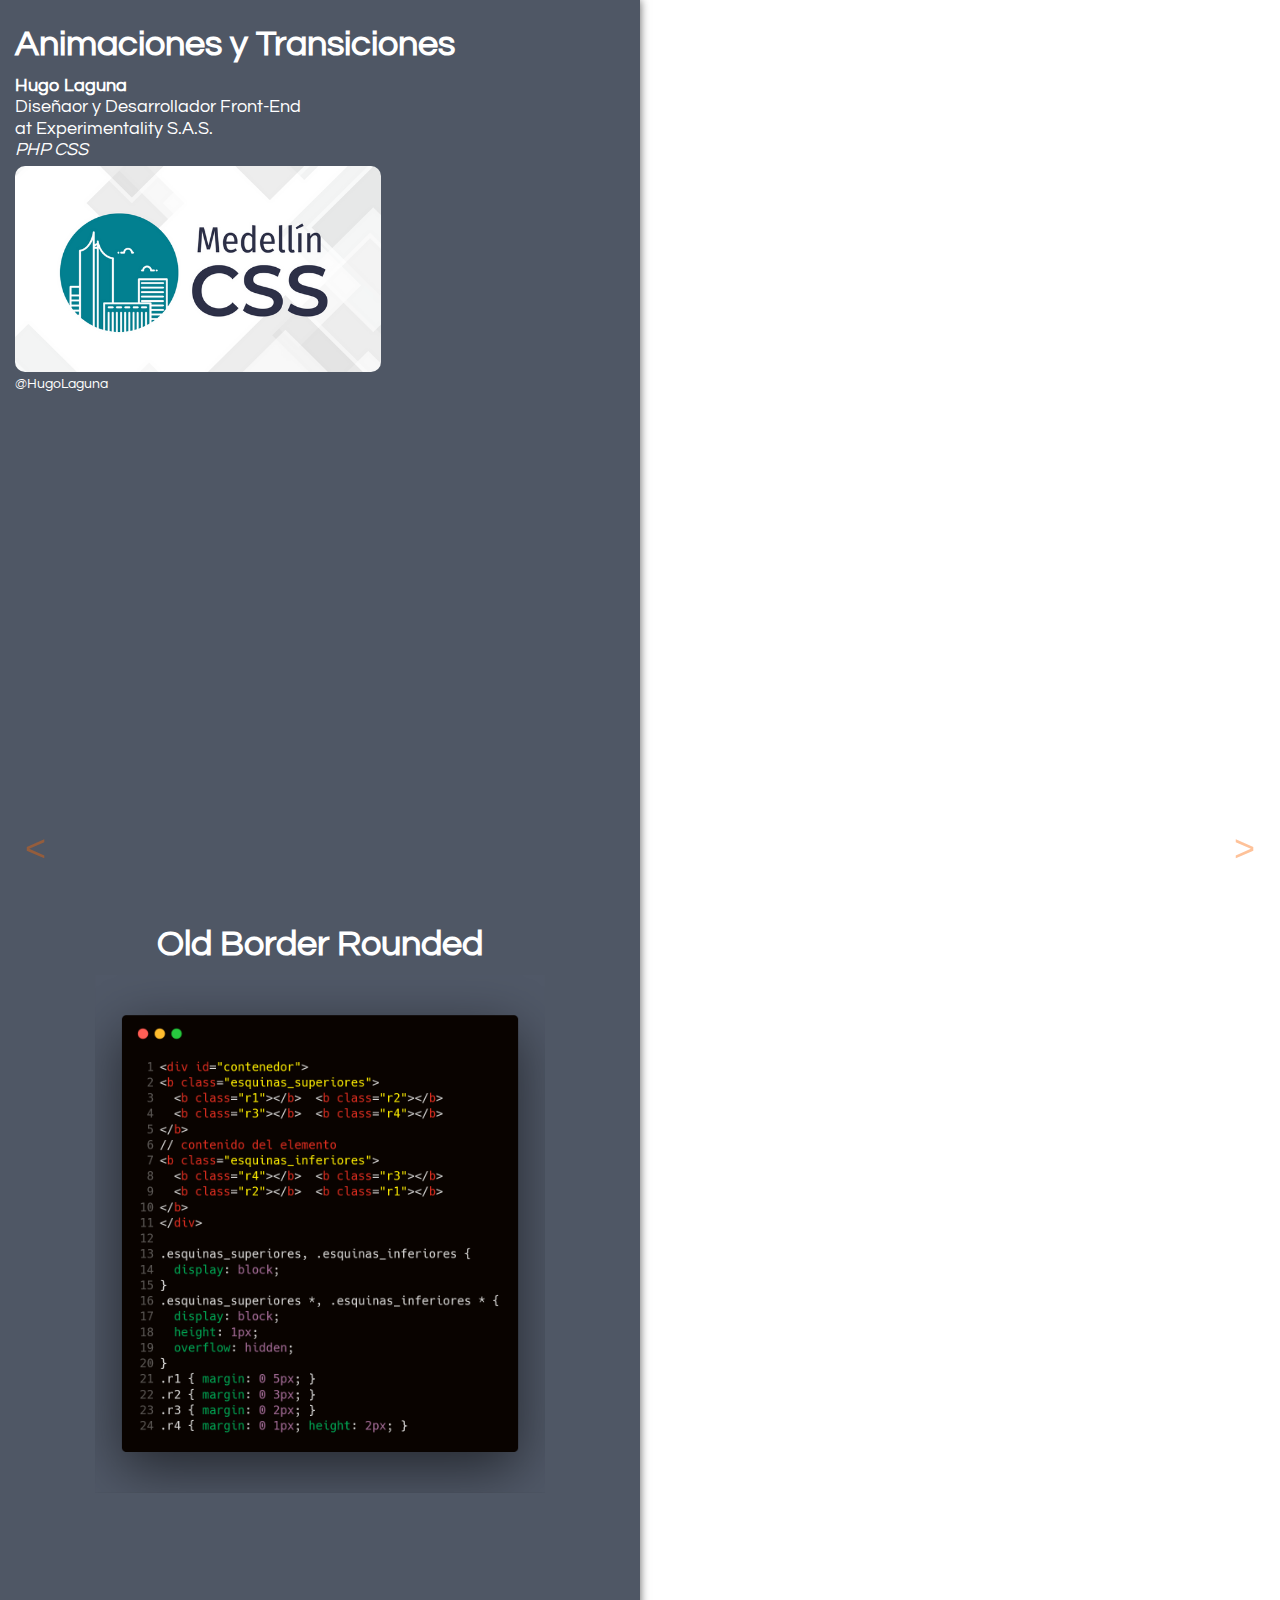
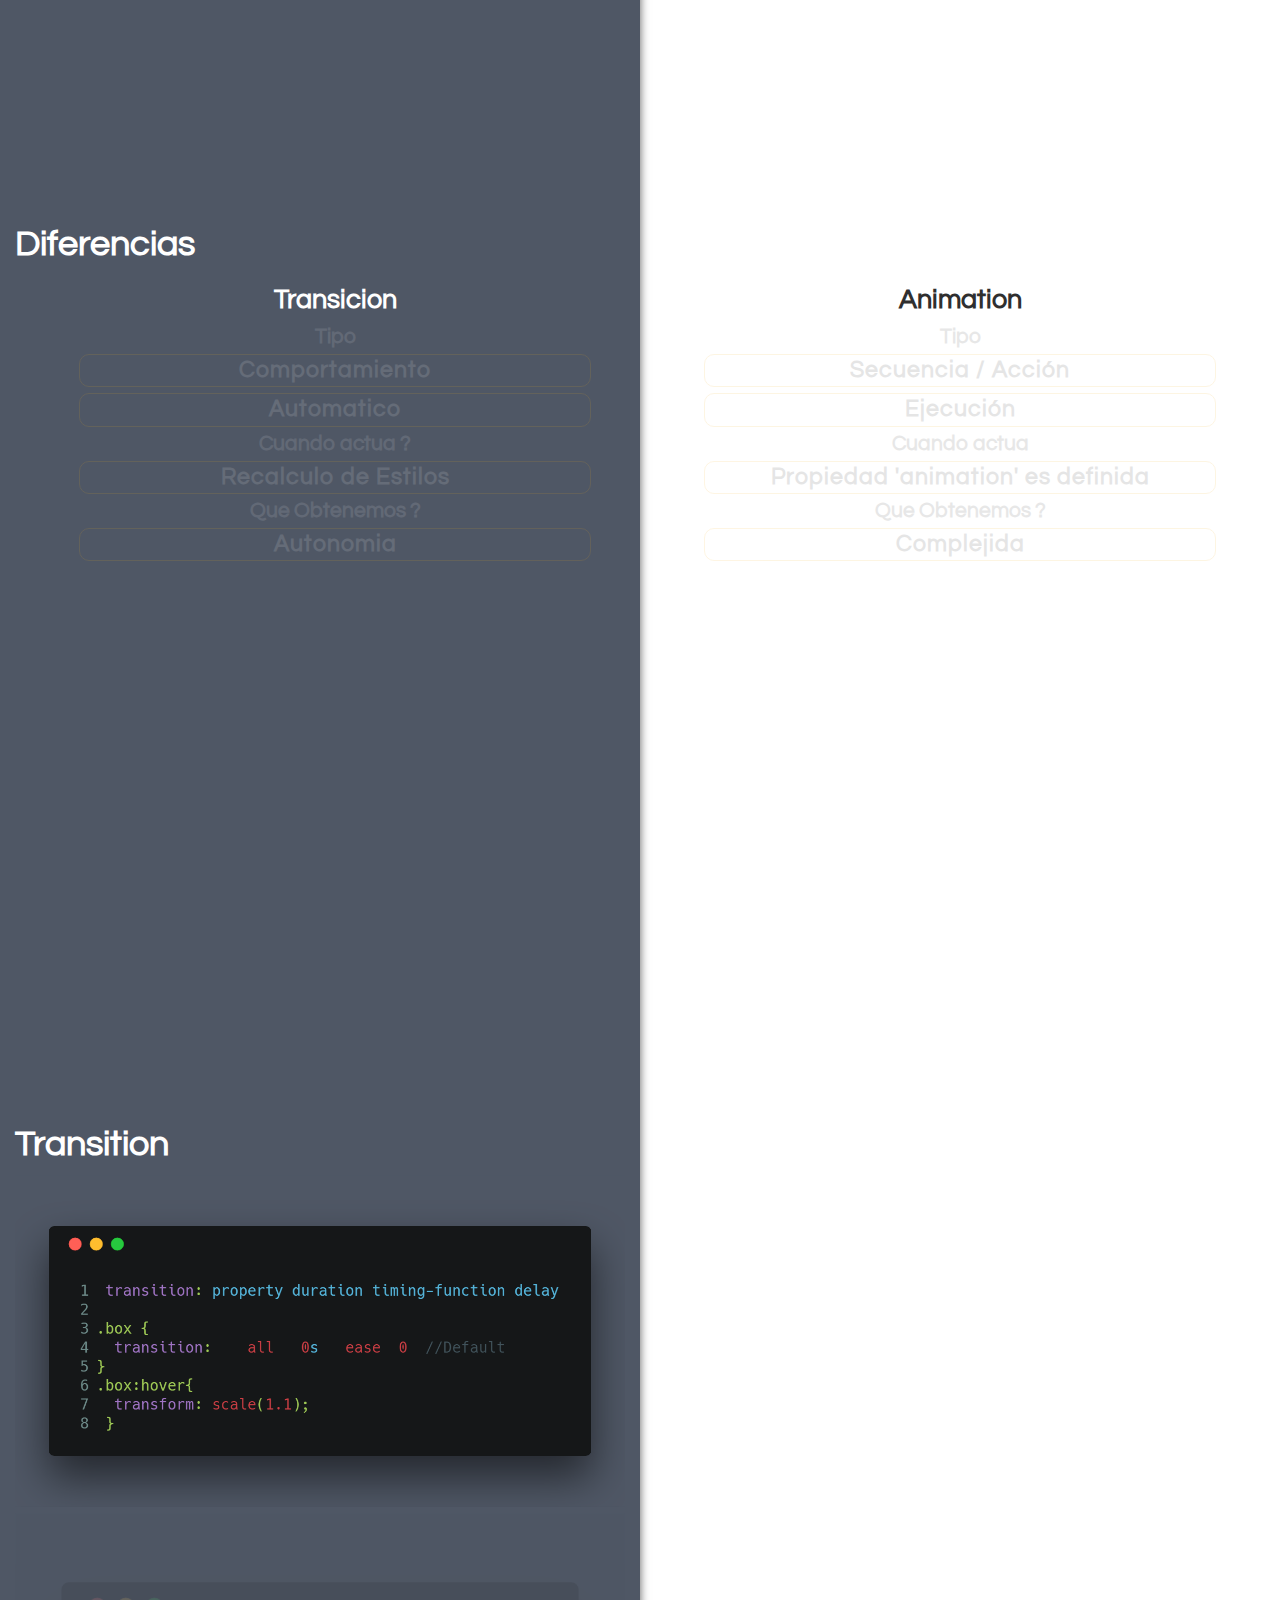
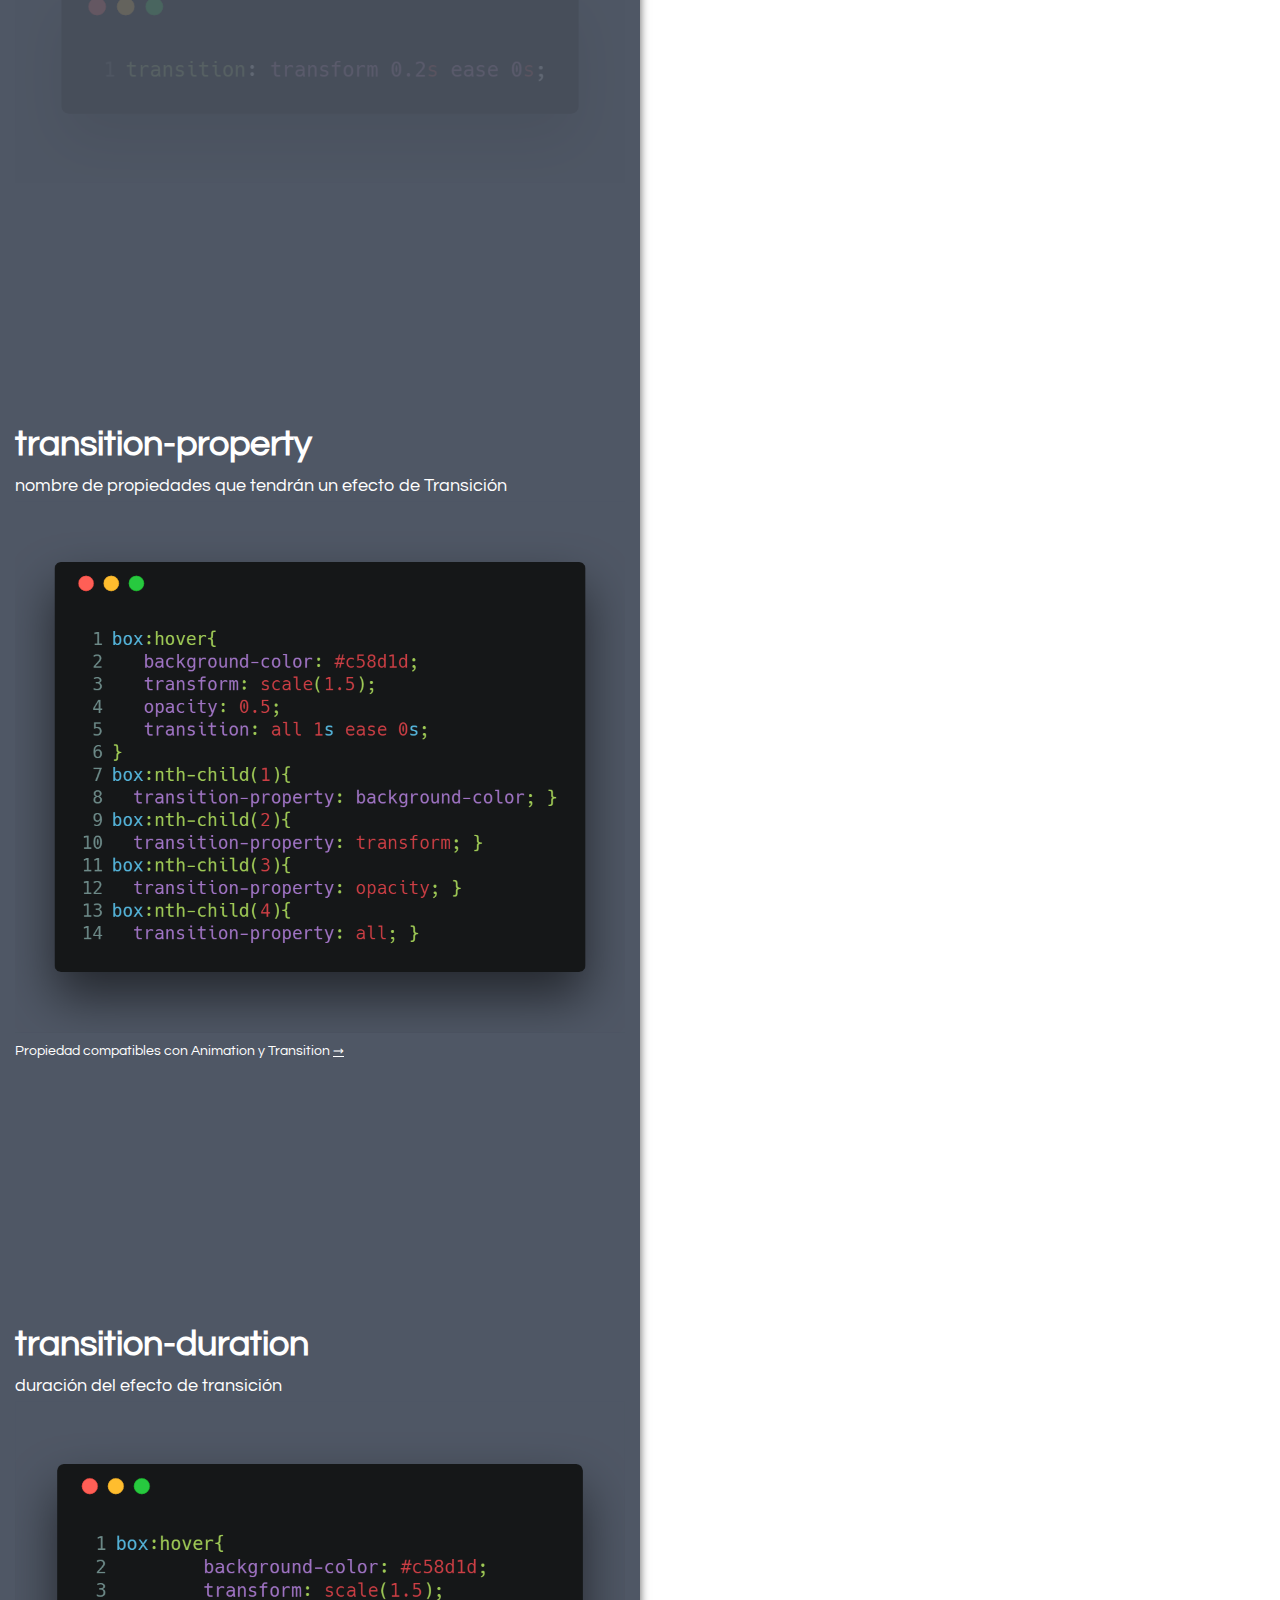
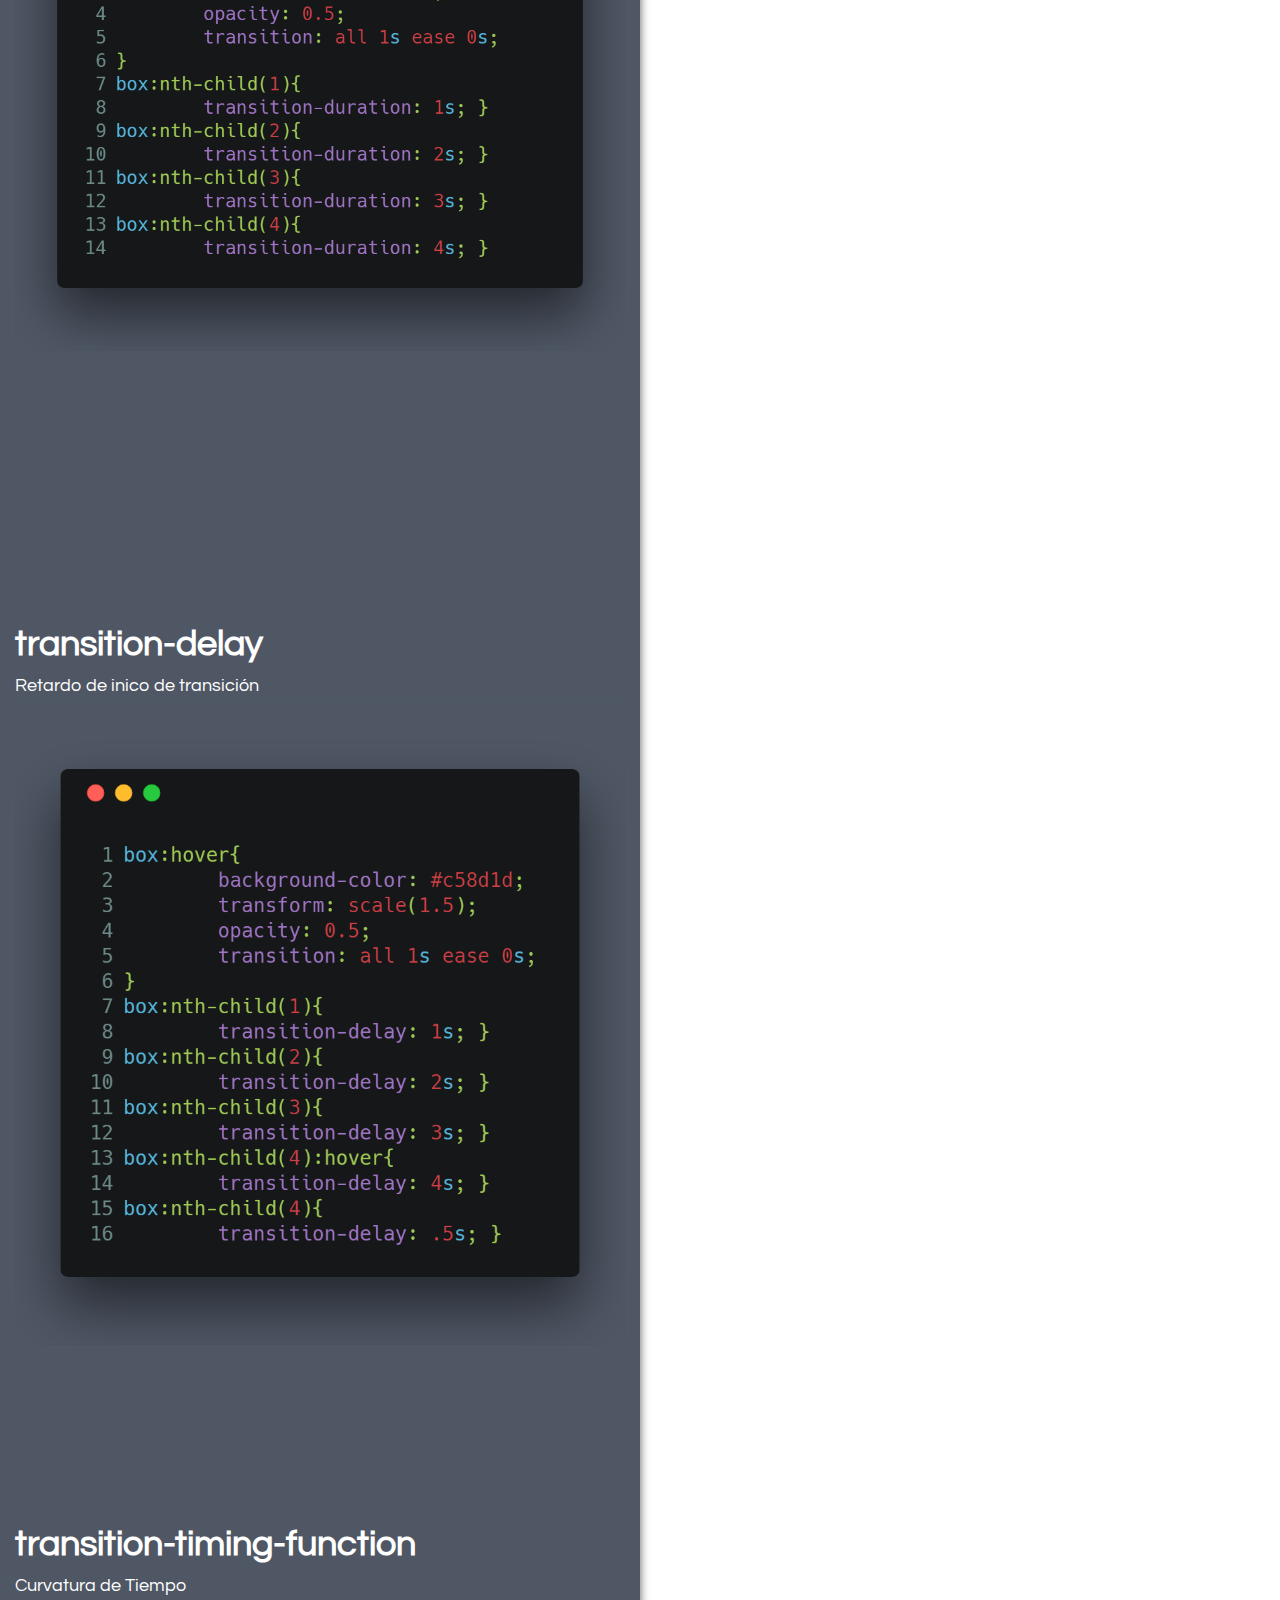
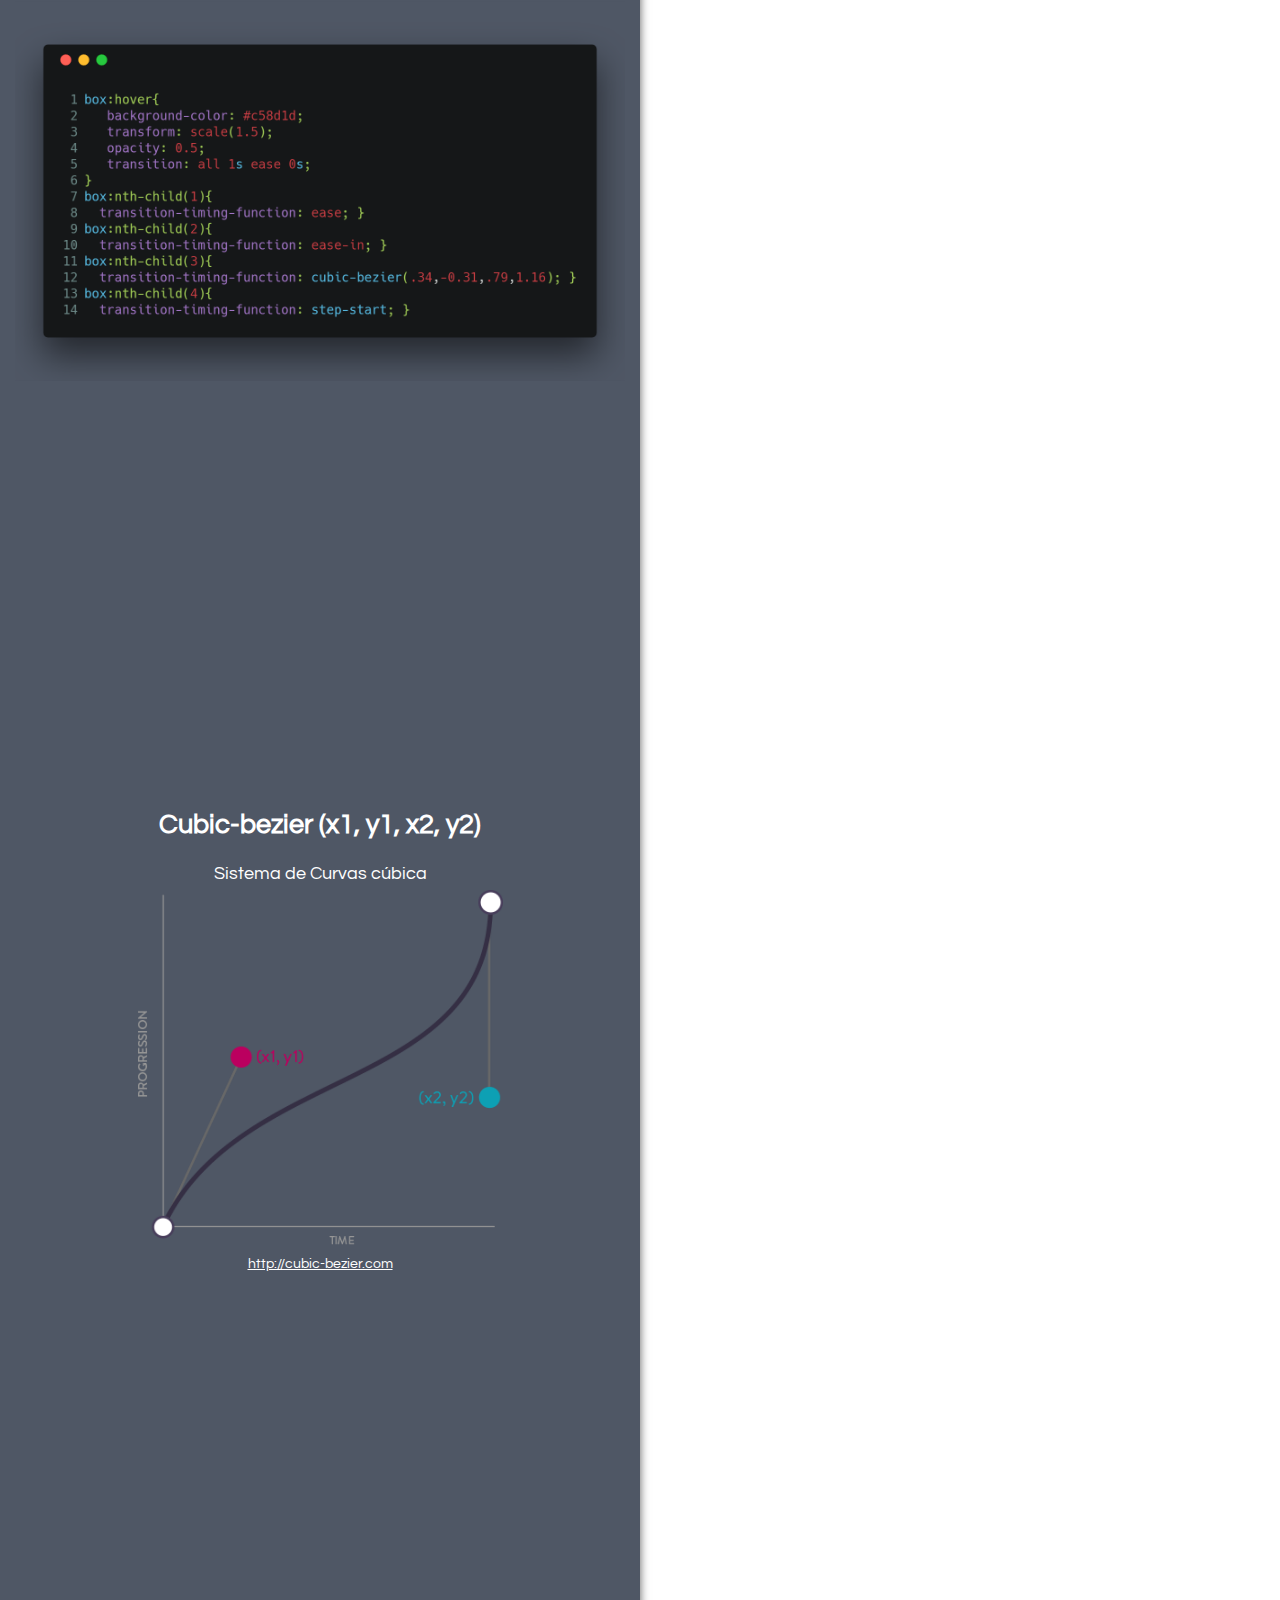
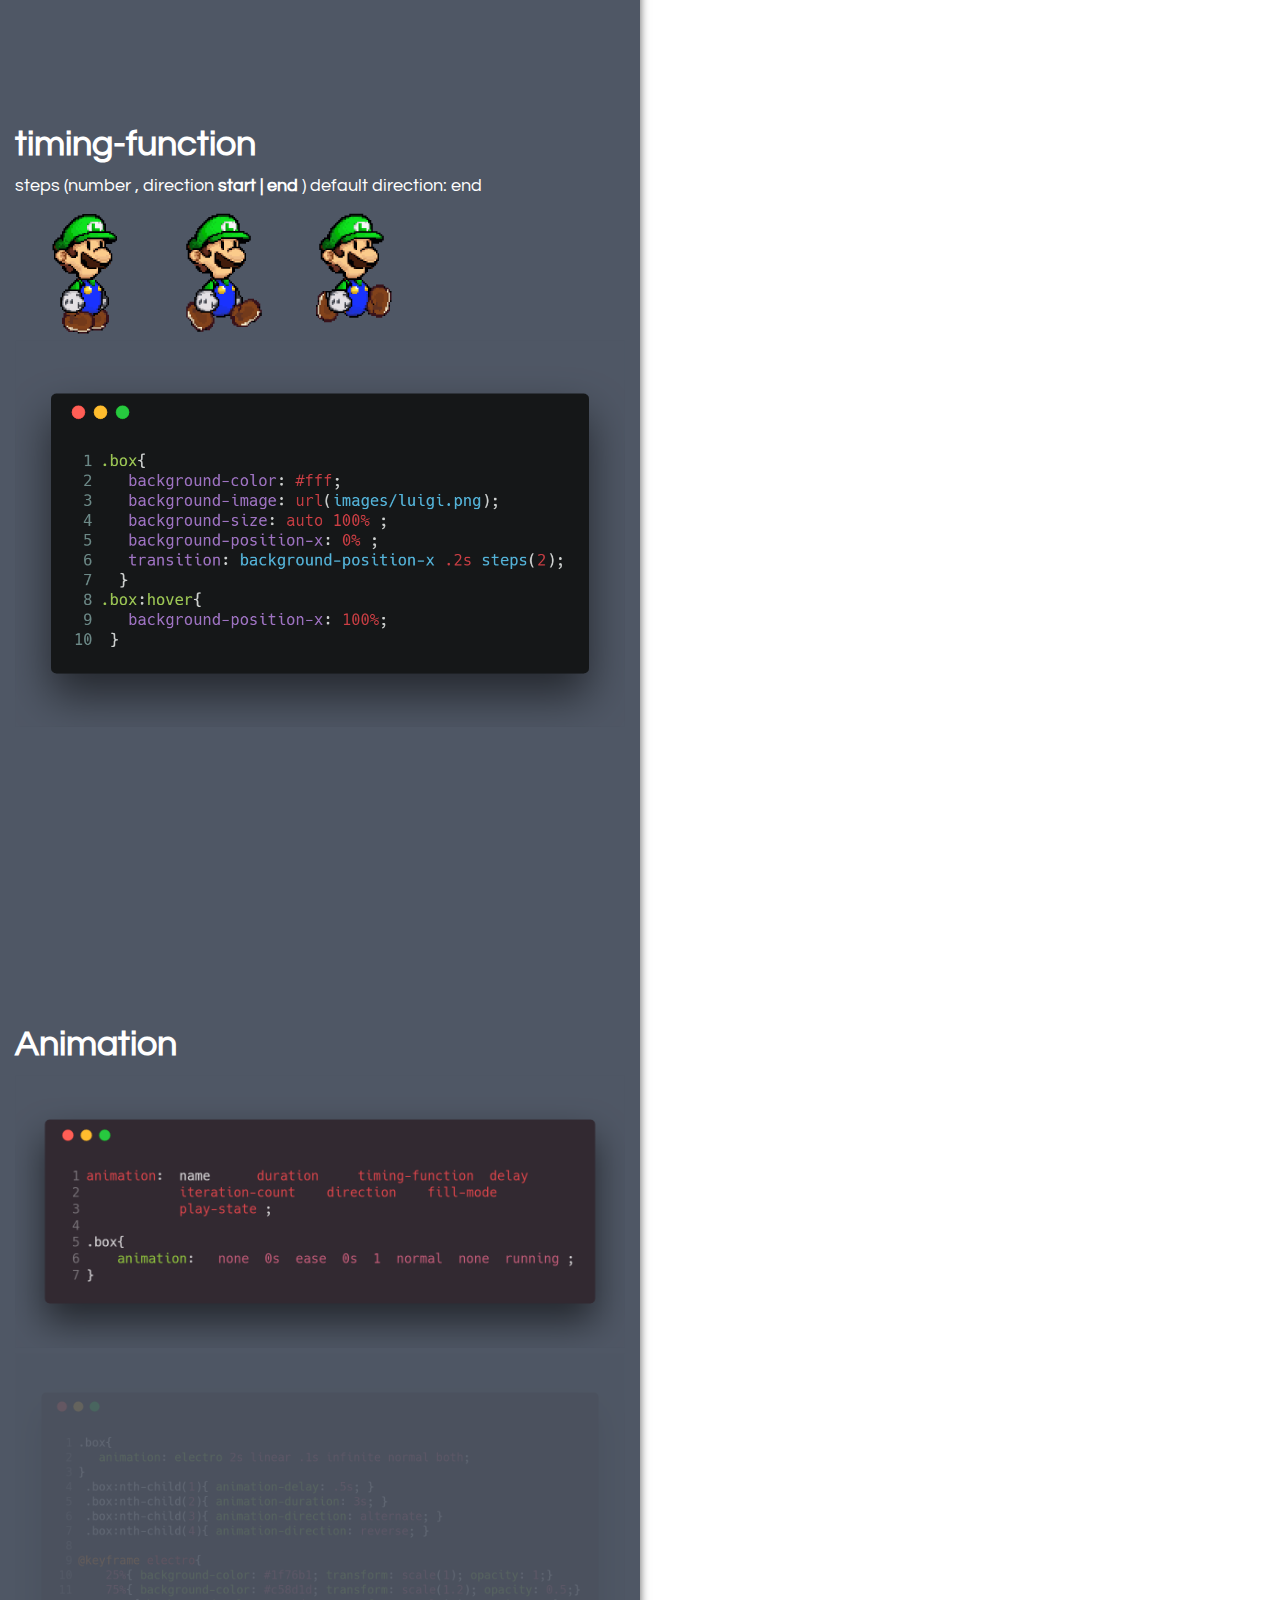
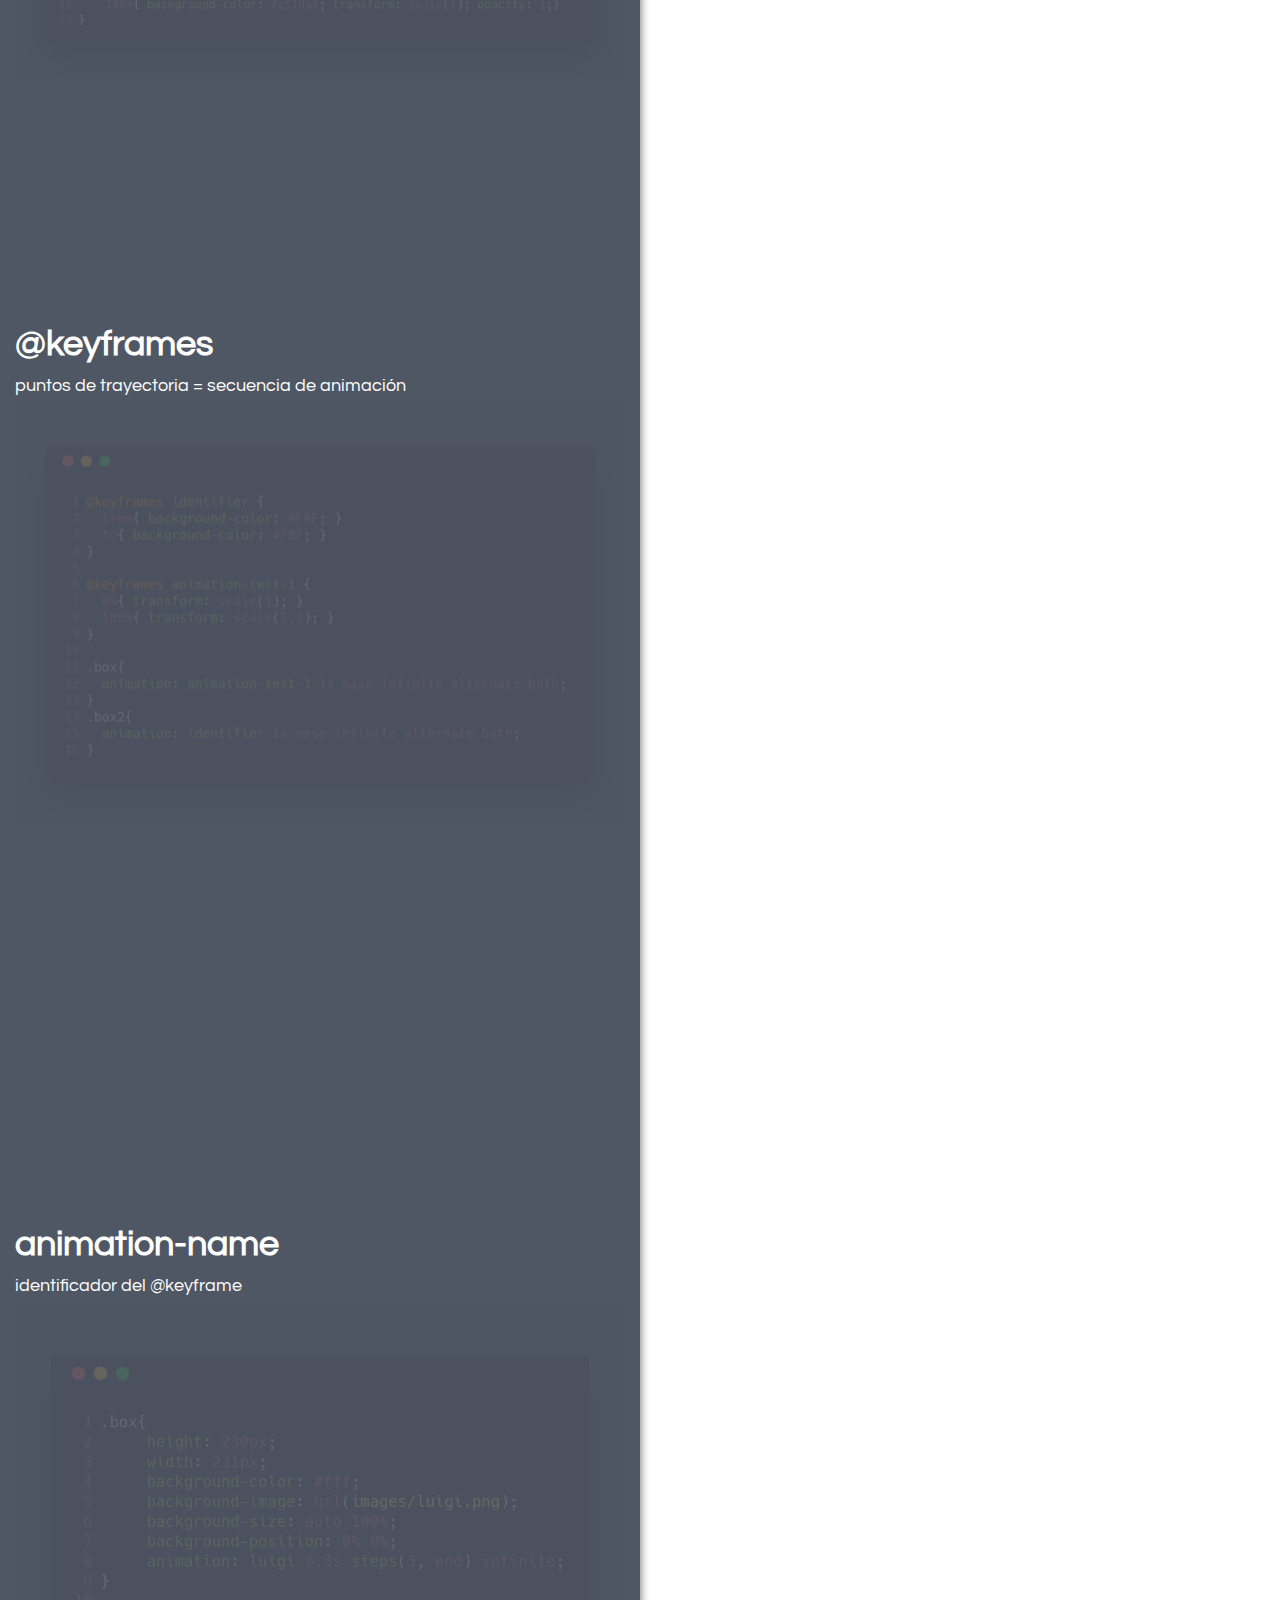
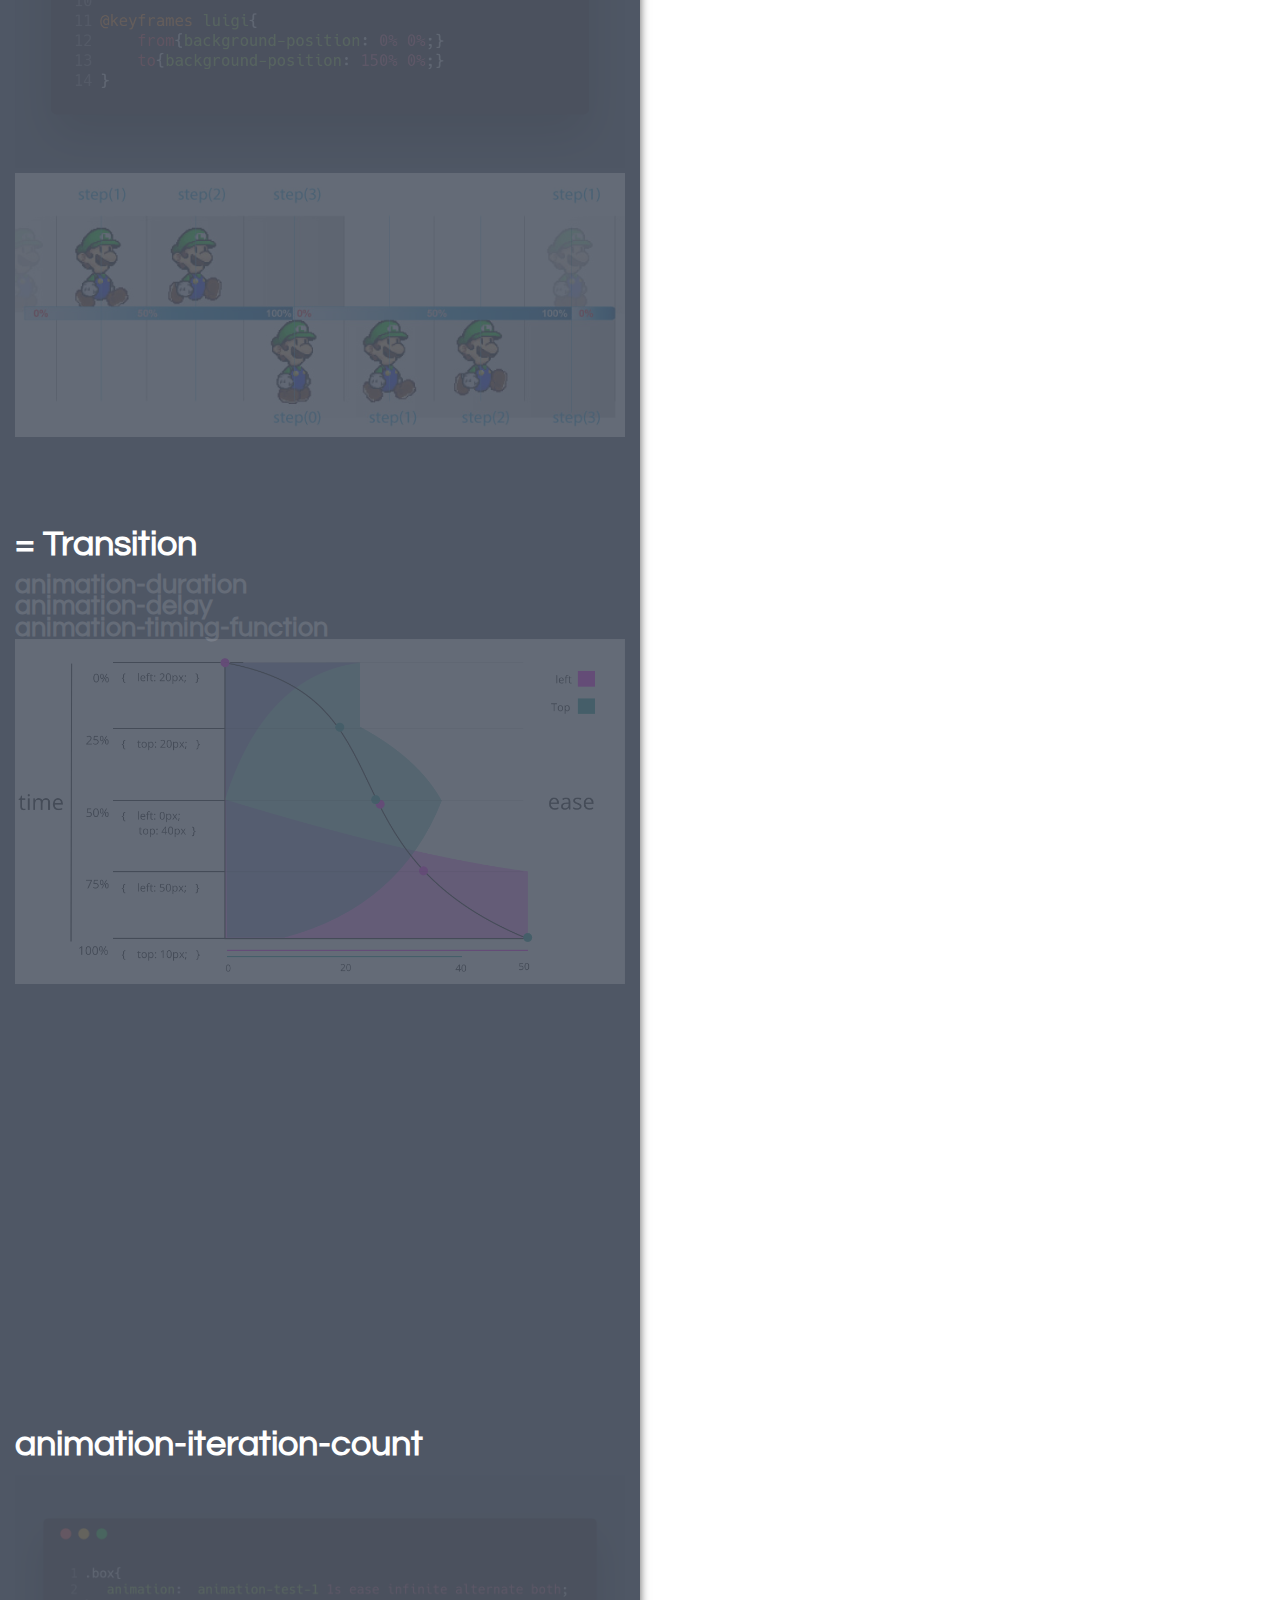
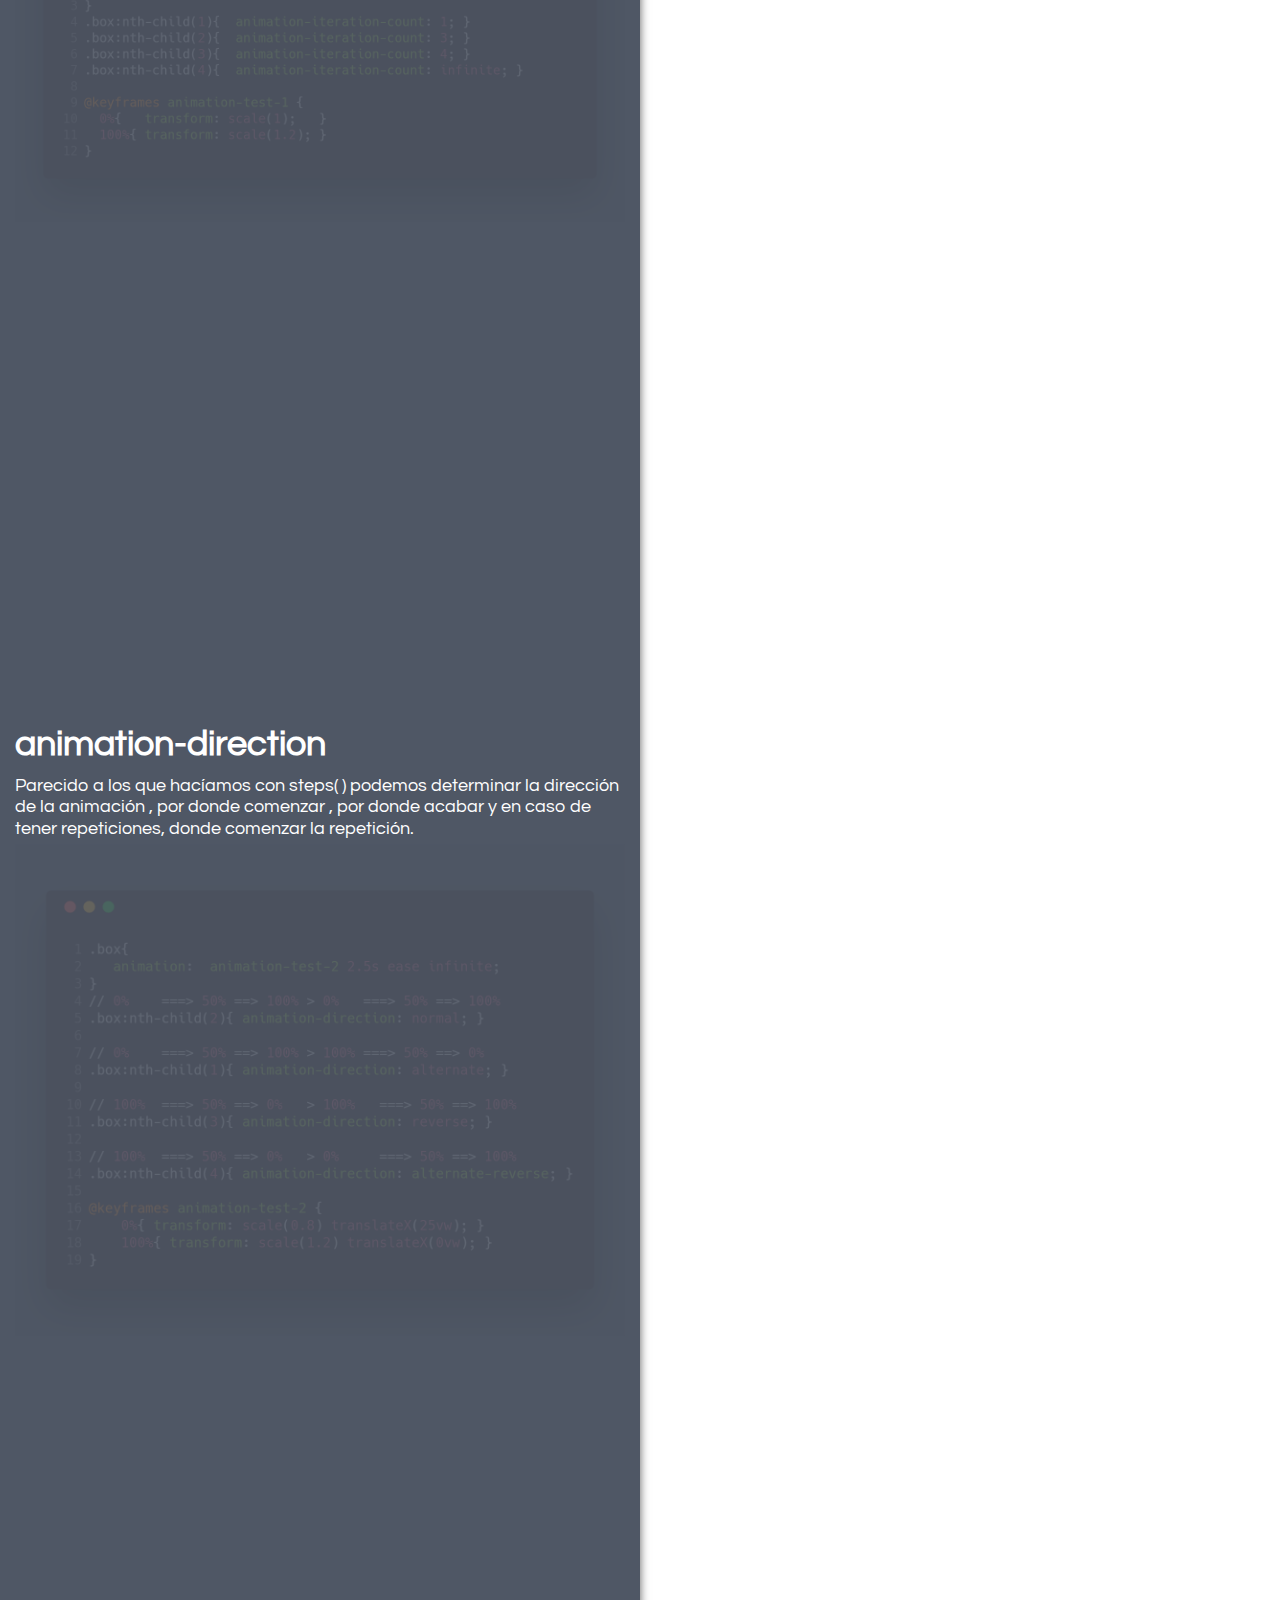
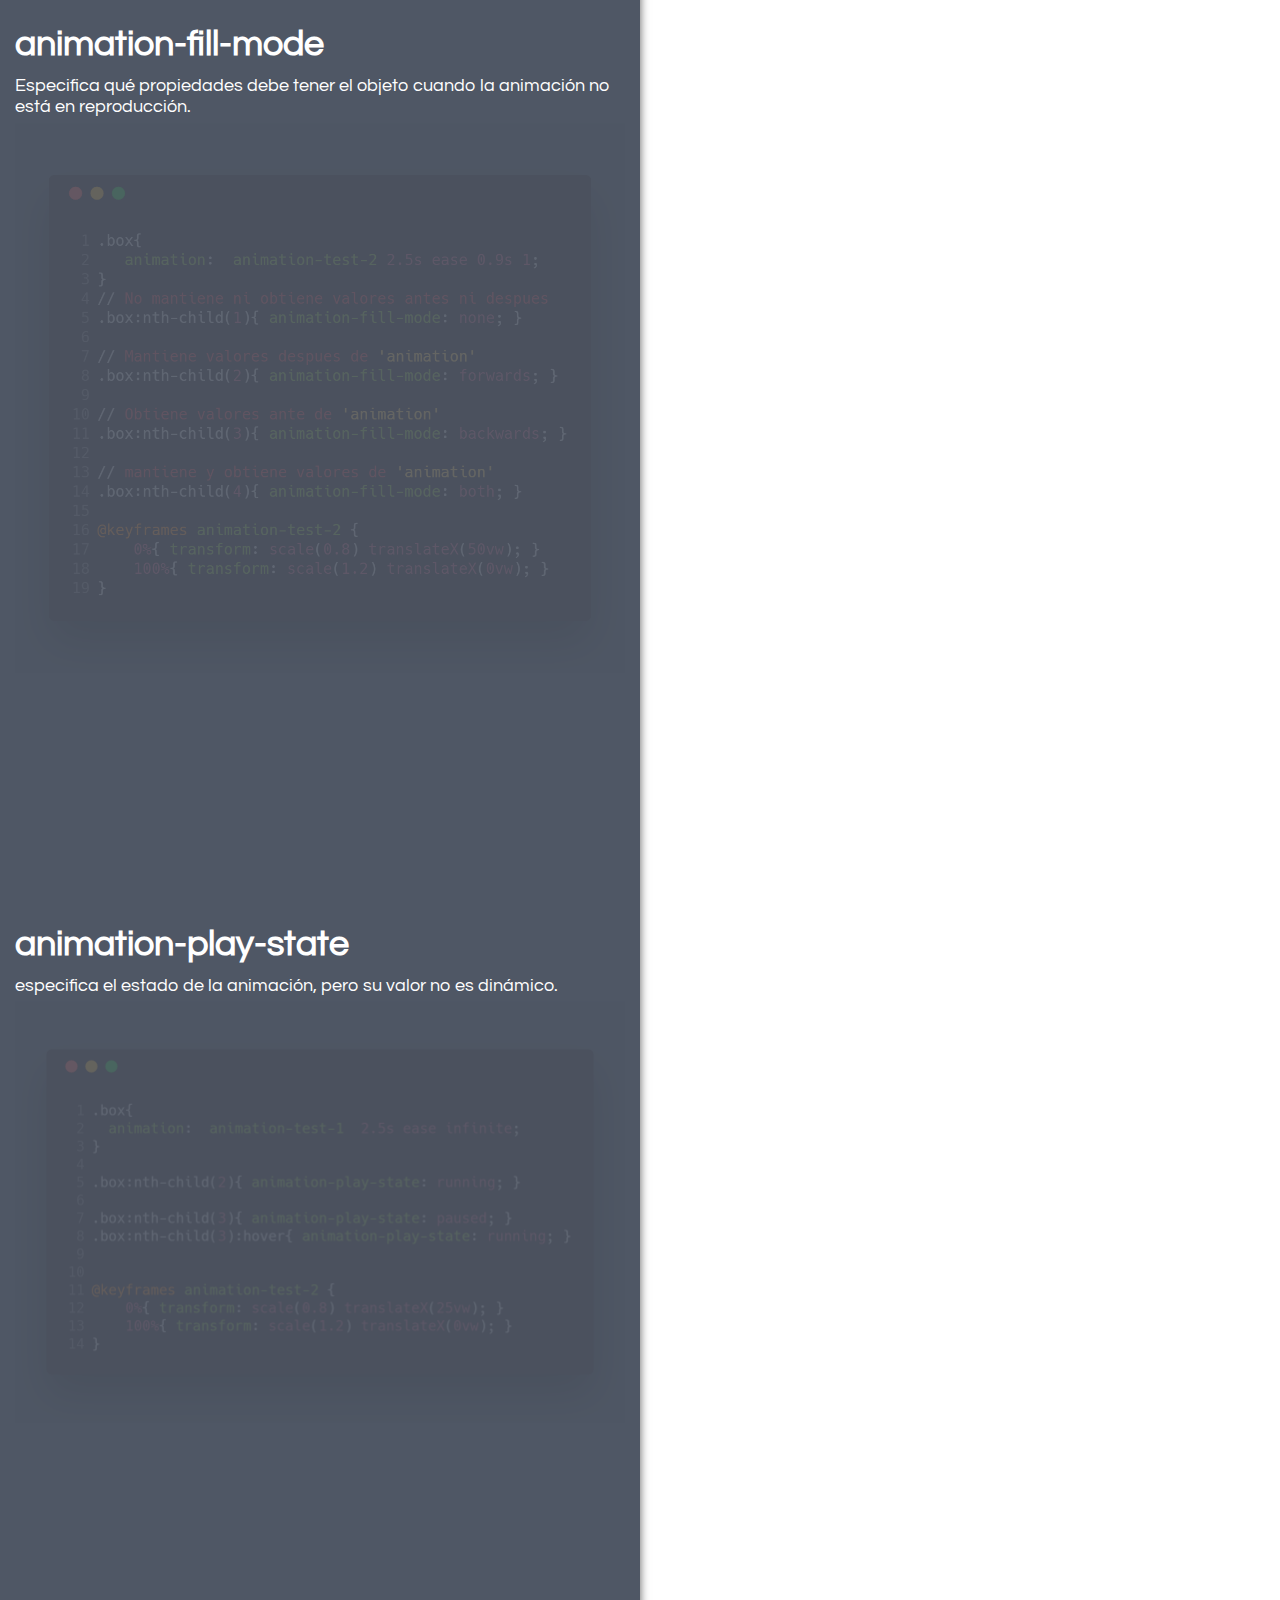
==== commit 342c9003: "final datails" ====
--- a/index.html
+++ b/index.html
@@ -27,7 +27,7 @@
                 <p class="  "> 
                 <b>Hugo  Laguna</b>
                 <br>
-                Diseñaor y Desarrollador Front-End
+                Diseñaor y Desarrollador Front-End <br> at Experimentality S.A.S.
                 <br>
                 <i> PHP </i> <i> CSS </i>
                 </p>
@@ -173,33 +173,11 @@
                     <h1> Animaciones </h1>
                     <p> Recursos by @cssanimista @AnaTrava <a href="http://animista.net/?utm_source=medellinCSS" target="_blank"> link</a></p>
                     <div class="text">
-                            <p>
-                            T
-                            </p>
-                            <p>
-                            H
-                            </p>
-                            <p>
-                            A
-                            </p>
-                            <p>
-                            N
-                            </p>
-                            <p>
-                            K
-                            </p>
+                            <p> T </p><p> H </p><p> A </p><p> N </p><p> K </p>
                             <p>
                             &nbsp;
                             </p>
-                            <p>
-                            Y
-                            </p>
-                            <p>
-                            0
-                            </p>
-                            <p>
-                            U
-                            </p>
+                            <p> Y </p><p> O </p><p> U </p>
                     </div>
             </div>
 
--- a/styles.css
+++ b/styles.css
@@ -376,6 +376,33 @@
 body[slide-state="17"][step-state="1"] .page .ejercicio .marco .header-box, body[slide-state="17"][step-state="1"] .page .ejercicio .marco .content-foot-box {
   animation: none;
 }
+body[slide-state="16"][step-state="1"] .page .ejercicio .marco > div {
+  animation: animation-test-2 3.5s ease 1s 1;
+}
+body[slide-state="16"][step-state="1"] .page .ejercicio .marco .header-box {
+  animation-fill-mode: none;
+}
+body[slide-state="16"][step-state="1"] .page .ejercicio .marco .header-box::before {
+  content: "none";
+}
+body[slide-state="16"][step-state="1"] .page .ejercicio .marco .sider-box {
+  animation-fill-mode: forwards;
+}
+body[slide-state="16"][step-state="1"] .page .ejercicio .marco .sider-box::before {
+  content: "fowards";
+}
+body[slide-state="16"][step-state="1"] .page .ejercicio .marco .content-box {
+  animation-fill-mode: backwards;
+}
+body[slide-state="16"][step-state="1"] .page .ejercicio .marco .content-box::before {
+  content: "backwards";
+}
+body[slide-state="16"][step-state="1"] .page .ejercicio .marco .content-foot-box {
+  animation-fill-mode: both;
+}
+body[slide-state="16"][step-state="1"] .page .ejercicio .marco .content-foot-box::before {
+  content: "both";
+}
 body[slide-state="15"][step-state="1"] .page .ejercicio .marco > div {
   animation: animation-test-2 2.5s ease infinite;
 }
@@ -403,39 +430,12 @@
 body[slide-state="15"][step-state="1"] .page .ejercicio .marco .content-foot-box::before {
   content: "alternate-reverse";
 }
-body[slide-state="16"][step-state="1"] .page .ejercicio .marco > div {
-  animation: animation-test-2 2.5s ease infinite;
-}
-body[slide-state="16"][step-state="1"] .page .ejercicio .marco .header-box {
-  animation-direction: alternate;
-}
-body[slide-state="16"][step-state="1"] .page .ejercicio .marco .header-box::before {
-  content: "alternate";
-}
-body[slide-state="16"][step-state="1"] .page .ejercicio .marco .sider-box {
-  animation-direction: normal;
-}
-body[slide-state="16"][step-state="1"] .page .ejercicio .marco .sider-box::before {
-  content: "normal";
-}
-body[slide-state="16"][step-state="1"] .page .ejercicio .marco .content-box {
-  animation-direction: reverse;
-}
-body[slide-state="16"][step-state="1"] .page .ejercicio .marco .content-box::before {
-  content: "reverse";
-}
-body[slide-state="16"][step-state="1"] .page .ejercicio .marco .content-foot-box {
-  animation-direction: alternate-reverse;
-}
-body[slide-state="16"][step-state="1"] .page .ejercicio .marco .content-foot-box::before {
-  content: "alternate-reverse";
-}
 body[slide-state="18"] .page .teoria .final .text {
   opacity: 0;
-  transform: translateX(20vw) translateY(-42%);
+  transform: translateX(53vw) translateY(-50%);
   margin-left: -30px;
   height: 70vh;
-  width: 100vw;
+  width: 50vw;
 }
 body[slide-state="18"]:not([step-state="0"]) .page .teoria .final .text {
   opacity: 1;
@@ -806,6 +806,7 @@
   0% {
     font-size: 0px;
     transform: rotate(90deg);
+    opacity: 0;
   }
   5% {
     font-size: 60px;
@@ -813,10 +814,10 @@
   10% {
     font-size: 77px;
     transform: rotate(0deg);
+    opacity: 1;
   }
   60% {
     font-size: 77px;
-    opacity: 1;
   }
   71% {
     opacity: 0;
